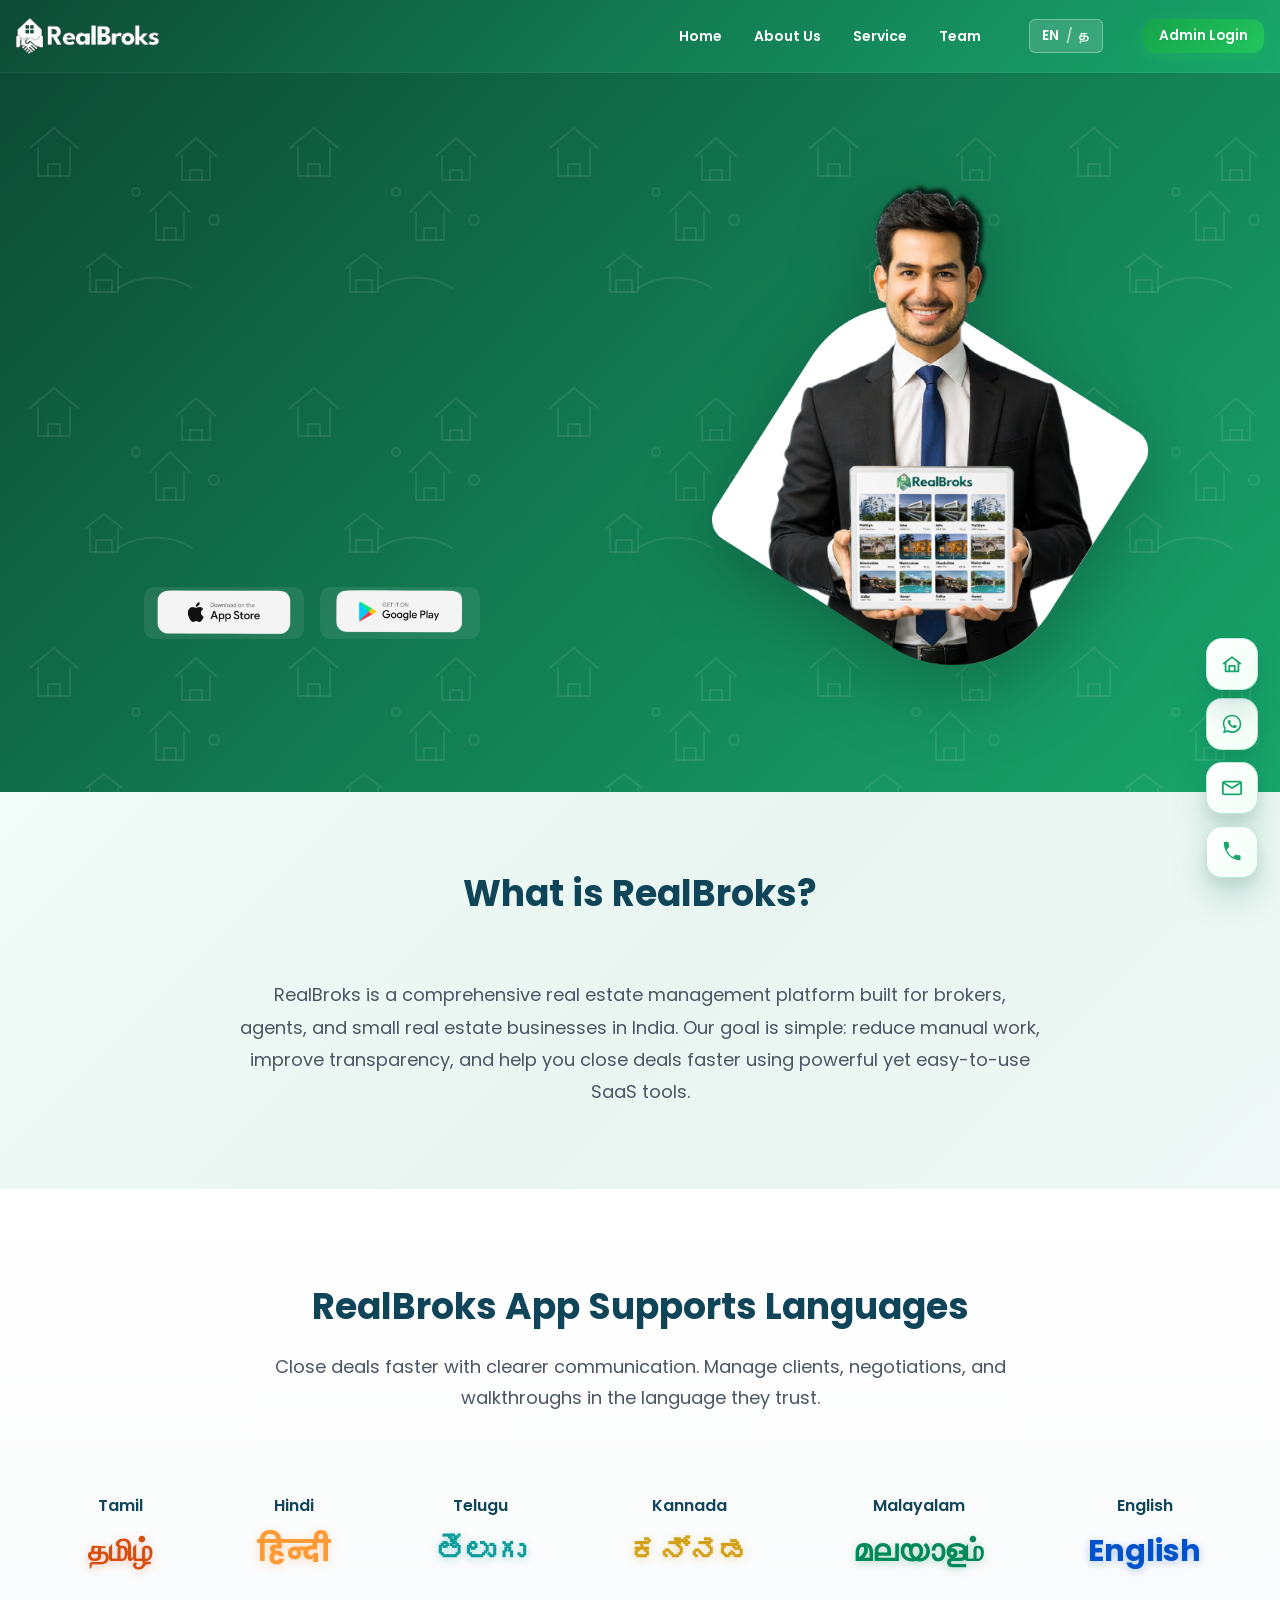
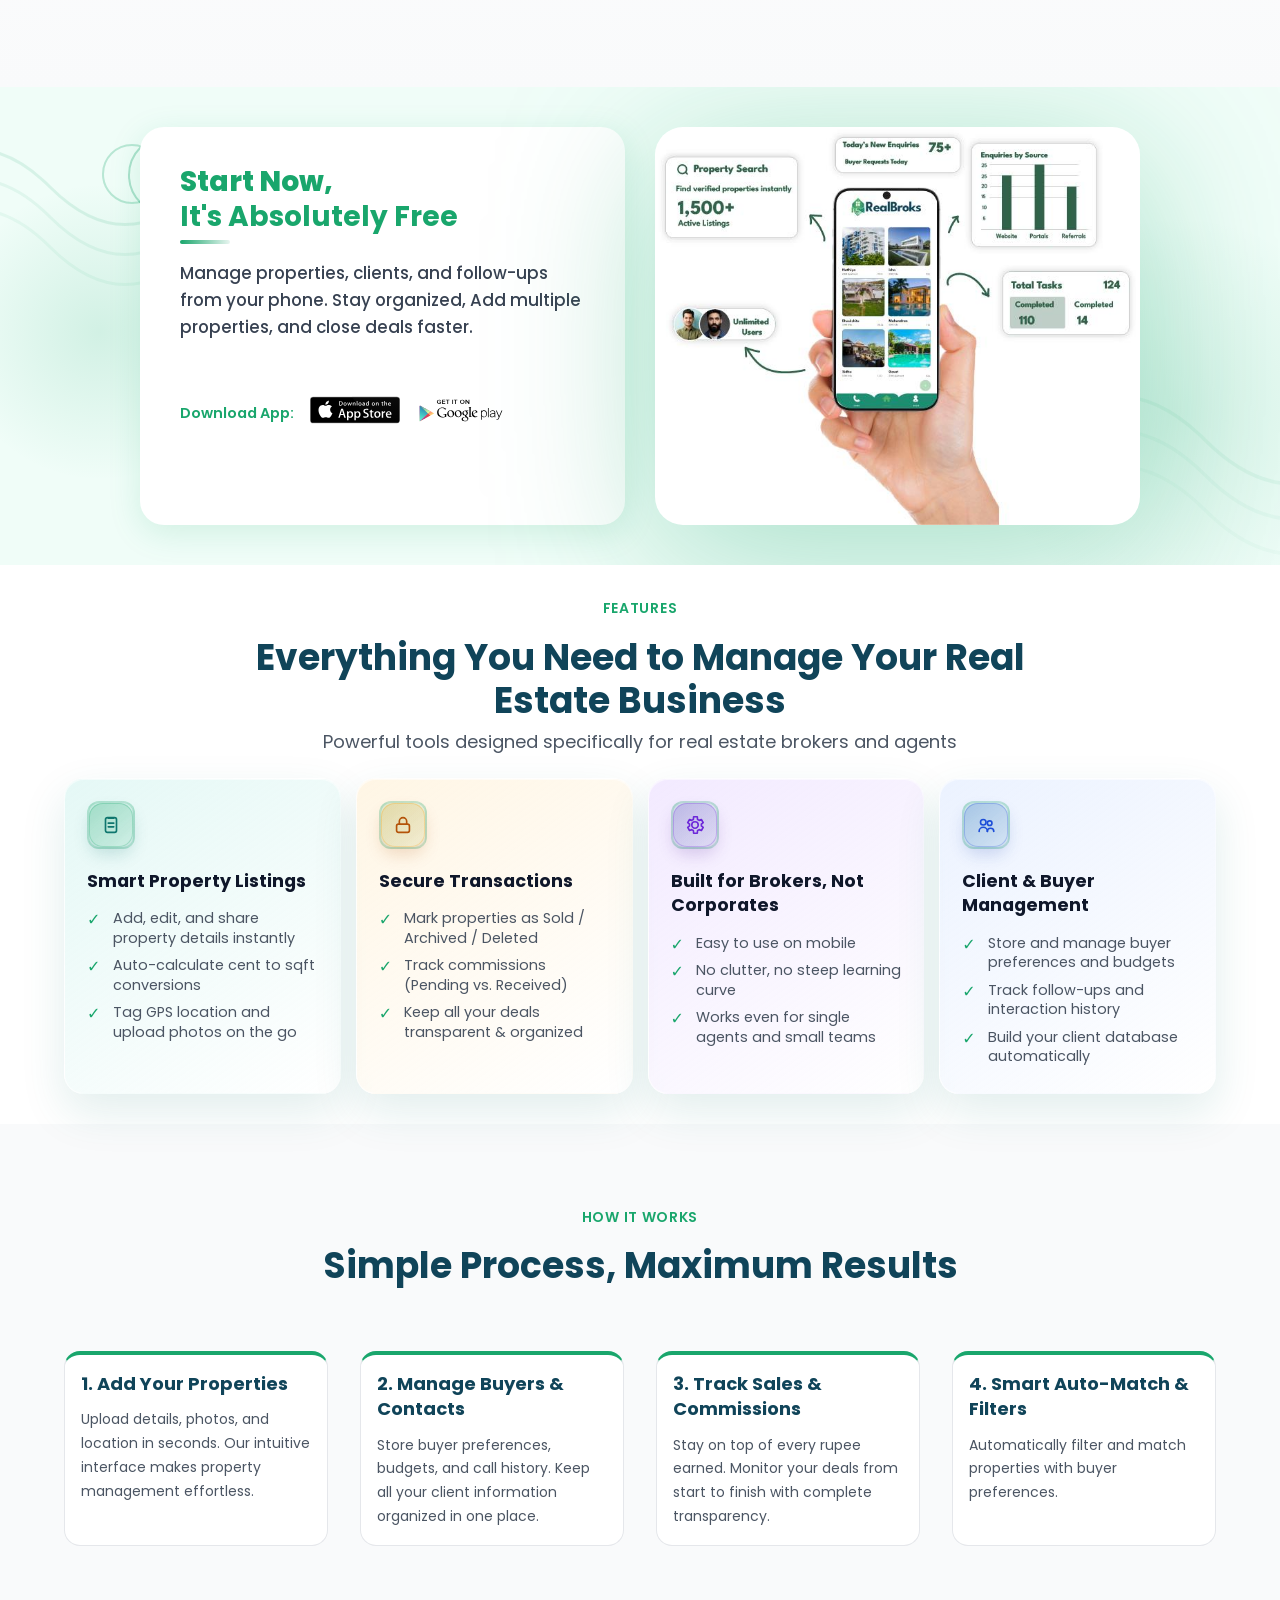
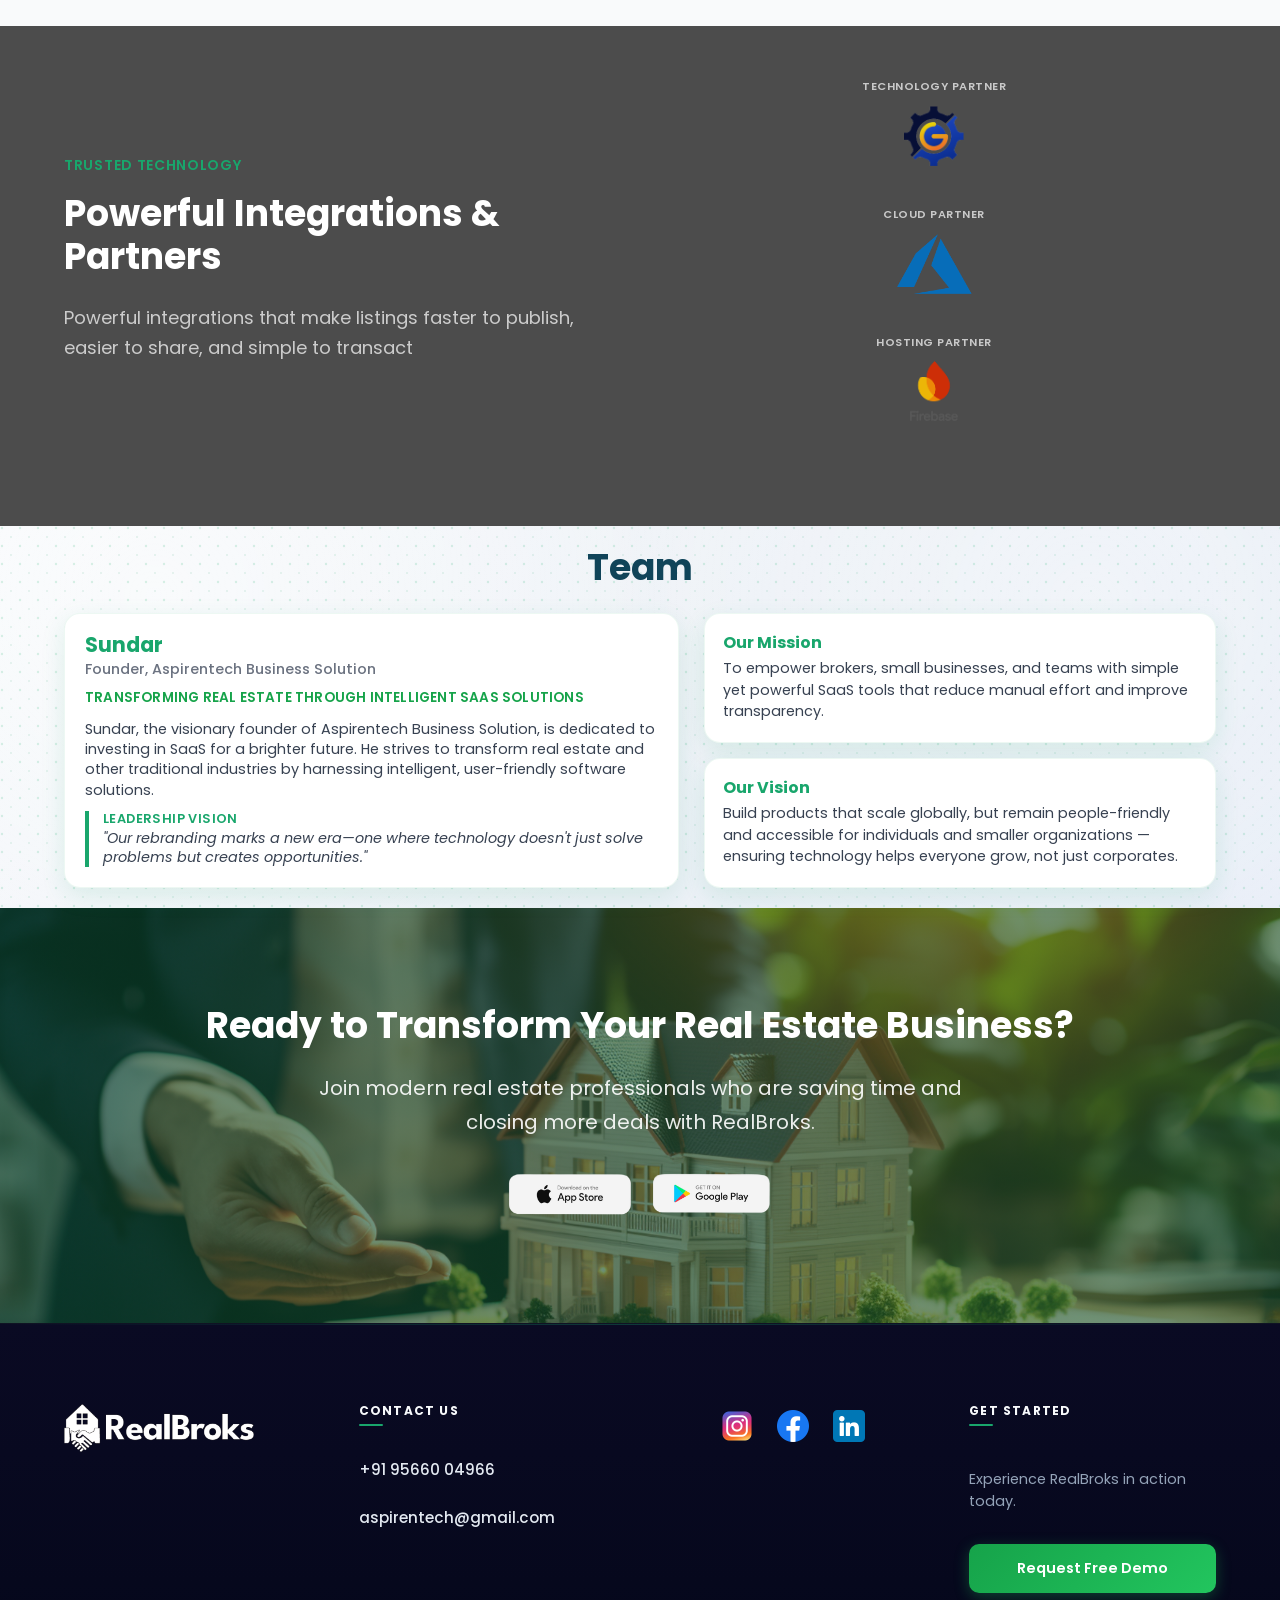
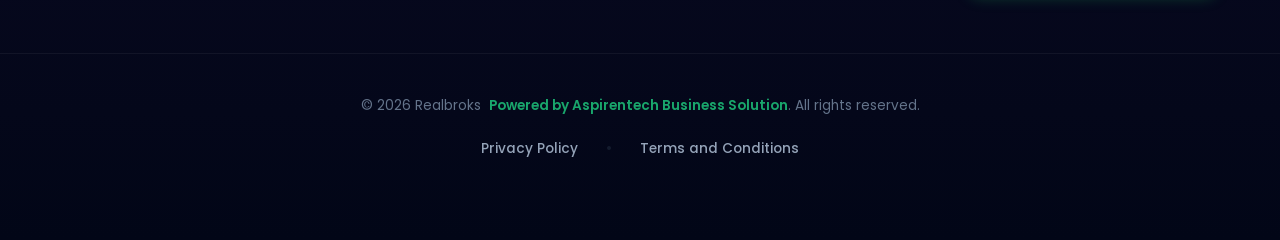
==== index.html @ 08e3a273 "first commit" ====
<!doctype html>

<html lang="en">

<head>
  <meta charset="utf-8">
  <meta name="viewport" content="width=device-width, initial-scale=1">
  <title>RealBroks</title>
  <!-- <link rel="stylesheet" href="/static/css/index.css"> -->
  <link href="https://fonts.googleapis.com/css2?family=Nunito+Sans:wght@600;800&display=swap" rel="stylesheet">
  <!-- Favicon -->
  <link rel="icon" type="image/png" sizes="512x512" href="static/images/favicon_updated.png">
  <link rel="shortcut icon" type="image/png" href="static/images/favicon_updated.png">
  <link rel="apple-touch-icon" sizes="512x512" href="static/images/favicon_updated.png">
  <link href="https://fonts.googleapis.com/css2?family=Poppins:wght@400;500;600;700;800&display=swap" rel="stylesheet">
  <link rel="stylesheet" href="/static/css/styles.css">

  <!-- Google Analytics 4: ID loaded via script to keep it out of page source -->
  <script>
    (function () {
      var u = '/config/ga/';
      fetch(u).then(function (r) { return r.json(); }).then(function (d) {
        if (d.m) {
          window.dataLayer = window.dataLayer || [];
          function gtag() { dataLayer.push(arguments); }
          gtag('js', new Date());
          gtag('config', d.m);
          var s = document.createElement('script');
          s.async = true;
          s.src = 'https://www.googletagmanager.com/gtag/js?id=' + d.m;
          document.head.appendChild(s);
        }
      }).catch(function () { });
    })();
  </script>

</head>

<style>
  /* Language Toggle Button */
  .lang-toggle-btn {
    background: rgba(255, 255, 255, 0.15);
    border: 1px solid rgba(255, 255, 255, 0.3);
    border-radius: 6px;
    color: var(--color-white);
    font-weight: 600;
    font-size: 0.85rem;
    padding: 0.4rem 0.8rem;
    cursor: pointer;
    transition: all 0.3s ease;
    display: flex;
    align-items: center;
    gap: 0.3rem;
    font-family: var(--font-family);
  }

  .lang-toggle-btn:hover {
    background: rgba(255, 255, 255, 0.25);
    border-color: rgba(255, 255, 255, 0.5);
    transform: translateY(-1px);
  }

  .lang-separator {
    opacity: 0.6;
    margin: 0 0.1rem;
  }

  .navbar.scrolled .lang-toggle-btn {
    background: rgba(16, 68, 89, 0.1);
    border-color: rgba(16, 68, 89, 0.2);
    color: var(--text-primary);
  }

  .navbar.scrolled .lang-toggle-btn:hover {
    background: rgba(16, 68, 89, 0.2);
    border-color: rgba(16, 68, 89, 0.3);
  }

  .fade-text {
    transition: opacity 0.4s ease;
  }

  @keyframes slideInRight {
    from {
      opacity: 0;
      transform: translateX(100px);
    }

    to {
      opacity: 1;
      transform: translateX(0);
    }
  }

  .phone-animate {
    animation: slideInRight 0.8s ease-out forwards;
  }

  /* 3D Diamond Card */
  .hero-section-3d {
    perspective: 1200px;
  }

  .hero-card {
    transform-style: preserve-3d;
    transition: transform 0.1s ease-out;
  }

  .hero-brand__content {
    position: relative;
    min-height: 240px;
  }

  .hero-brand__text {
    min-height: 140px;
  }

  .hero-store-placeholders {
    position: absolute;
    left: 0;
    bottom: -70px;
    display: flex;
    gap: 16px;
    align-items: center;
  }

  .store-placeholder {
    width: 160px;
    height: 52px;
    border: none;
    border-radius: 10px;
    display: flex;
    align-items: center;
    justify-content: center;
    color: rgba(255, 255, 255, 0.85);
    font-size: 0.85rem;
    font-weight: 600;
    background: rgba(255, 255, 255, 0.08);
    transition: transform 0.3s ease;
  }

  .store-placeholder:hover {
    transform: translateY(-2px);
  }

  /* Navigation Hover Effects */
  .navbar-nav li a {
    position: relative;
    transition: color 0.3s ease;
  }

  .navbar-nav li a:not(.btn):hover {
    color: #4ade80 !important;
  }

  .navbar-nav li a:not(.btn)::after {
    content: '';
    position: absolute;
    bottom: -5px;
    left: 50%;
    width: 0;
    height: 2px;
    background: linear-gradient(90deg, #4ade80, #22c55e);
    transition: all 0.3s ease;
    transform: translateX(-50%);
  }

  .navbar-nav li a:not(.btn):hover::after {
    width: 80%;
  }

  .btn-primary {
    background: linear-gradient(135deg, #16a34a, #22c55e) !important;
    border: none !important;
    box-shadow: 0 4px 15px rgba(34, 197, 94, 0.3);
    transition: all 0.3s ease !important;
  }

  .btn-primary:hover {
    background: linear-gradient(135deg, #22c55e, #4ade80) !important;
    box-shadow: 0 6px 25px rgba(34, 197, 94, 0.5) !important;
    transform: translateY(-2px) !important;
  }

  .cta-reveal {
    opacity: 0;
    transform: translateY(18px);
    transition: opacity 0.7s ease, transform 0.7s ease;
  }

  .cta-reveal.is-visible {
    opacity: 1;
    transform: translateY(0);
  }

  .cta-item {
    opacity: 0;
    transform: translateY(12px);
    transition: opacity 0.6s ease, transform 0.6s ease;
  }

  .cta-reveal.is-visible .cta-item {
    opacity: 1;
    transform: translateY(0);
  }

  .cta-reveal.is-visible .cta-item:nth-child(1) {
    transition-delay: 0.05s;
  }

  .cta-reveal.is-visible .cta-item:nth-child(2) {
    transition-delay: 0.12s;
  }

  .cta-reveal.is-visible .cta-item:nth-child(3) {
    transition-delay: 0.18s;
  }

  .cta-reveal.is-visible .cta-item:nth-child(4) {
    transition-delay: 0.24s;
  }

  .cta-reveal.is-visible .cta-item:nth-child(5) {
    transition-delay: 0.3s;
  }

  .cta-phone {
    opacity: 0;
    transform: translateX(60px);
    transition: opacity 0.8s ease, transform 0.8s ease;
  }

  .cta-phone.is-visible {
    opacity: 1;
    transform: translateX(0);
  }
</style>

<script>
  document.addEventListener('DOMContentLoaded', function () {
    const card = document.querySelector('.hero-card');
    if (!card) return;

    const heroSection = document.querySelector('.hero-brand');

    heroSection.addEventListener('mousemove', function (e) {
      const rect = card.getBoundingClientRect();
      const cardCenterX = rect.left + rect.width / 2;
      const cardCenterY = rect.top + rect.height / 2;

      const mouseX = e.clientX;
      const mouseY = e.clientY;

      // Calculate tilt based on mouse position (-8 to 8 degrees)
      const tiltX = ((mouseY - cardCenterY) / (rect.height / 2)) * 8;
      const tiltY = ((mouseX - cardCenterX) / (rect.width / 2)) * -8;

      // Apply 3D transform while maintaining -45deg rotation
      card.style.transform = `rotate(-45deg) rotateX(${tiltX}deg) rotateY(${tiltY}deg) scale(1.01)`;
    });

    heroSection.addEventListener('mouseleave', function () {
      // Reset to original diamond position
      card.style.transform = 'rotate(-45deg) rotateX(0deg) rotateY(0deg) scale(1)';
    });
  });
</script>
<script>
  document.addEventListener('DOMContentLoaded', function () {
    const heroSection = document.querySelector('.hero-brand');
    const heroAsset = document.querySelector('.hero-asset-right');
    if (!heroSection || !heroAsset) return;

    let baseX = 0;
    let baseY = 0;
    const baseTransform = heroAsset.style.transform;
    const match = /translate\(\s*(-?\d+\.?\d*)px,\s*(-?\d+\.?\d*)px\s*\)/.exec(baseTransform);
    if (match) {
      baseX = parseFloat(match[1]);
      baseY = parseFloat(match[2]);
    }

    heroSection.addEventListener('mousemove', function (e) {
      const rect = heroSection.getBoundingClientRect();
      const centerX = rect.left + rect.width / 2;
      const centerY = rect.top + rect.height / 2;
      const dx = (e.clientX - centerX) / (rect.width / 2);
      const dy = (e.clientY - centerY) / (rect.height / 2);

      const moveX = Math.max(-1, Math.min(1, dx)) * 10;
      const moveY = Math.max(-1, Math.min(1, dy)) * 10;
      const shadowX = Math.max(-1, Math.min(1, dx)) * -12;
      const shadowY = Math.max(-1, Math.min(1, dy)) * -12;

      heroAsset.style.transform = `translate3d(${baseX + moveX}px, ${baseY + moveY}px, 0)`;
      heroAsset.style.filter = `drop-shadow(${shadowX}px ${shadowY}px 40px rgba(0, 0, 0, 0.28))`;
    });

    heroSection.addEventListener('mouseleave', function () {
      heroAsset.style.transform = `translate3d(${baseX}px, ${baseY}px, 0)`;
      heroAsset.style.filter = 'drop-shadow(0 22px 40px rgba(0, 0, 0, 0.25))';
    });
  });
</script>

<body>
  <!-- Navigation -->
  <nav class="navbar">
    <div class="container">
      <div class="navbar-brand">
        <a href="/">
          <img src="static/images/RB-White-Logo.png" alt="RealBroks">
        </a>
      </div>
      <ul class="navbar-nav">
        <li><a href="#home" data-lang="nav-home">Home</a></li>
        <li><a href="#about" data-lang="nav-about">About Us</a></li>
        <li><a href="#services" data-lang="nav-services">Service</a></li>
        <li><a href="#team" data-lang="nav-team">Team</a></li>
        <li style="margin-left: 1rem;">
          <button id="langToggle" class="lang-toggle-btn" aria-label="Switch Language" title="Switch Language">
            <span id="currentLang">EN</span>
            <span class="lang-separator">/</span>
            <span id="nextLang">த</span>
          </button>
        </li>
        <li style="margin-left: 0.5rem;"><a href="/accounts/login/" class="btn btn-primary"
            style="font-size: 0.85rem; padding: 0.4rem 1rem;" data-lang="admin-login">Admin Login</a></li>
      </ul>
    </div>
  </nav>

  <!-- Hero Section -->
  <section id="home" class="hero hero-brand">
    <div style="position: relative; width: 100%; min-height: 360px; margin-bottom: 2rem;">
      <img src="static/images/Asset%202.png" alt="RealBroks Asset" class="hero-asset-right"
        style=" max-width: 60vw; height: auto; transform: translate(-20px, -28px);">

      <div class="hero-brand__content" style="margin-left: 1.5in;">
        <div class="hero-brand__text">
          <h1 id="heroHeading" class="fade-text" data-lang="hero-heading-1">Built for Brokers</h1>
          <p id="heroDescription" class="fade-text" data-lang="hero-desc-1">All your properties, contacts, and deals in
            one place. Manage your entire real estate business with ease and grow faster.</p>
        </div>

        <div class="hero-store-placeholders" aria-label="App store placeholders">
          <a href="#" onclick="alert('Coming Soon'); return false;" style="text-decoration: none;">
            <img class="store-placeholder" src="static/images/appstore-placeholder.svg" alt="App Store placeholder">
          </a>
          <a href="https://play.google.com/store/apps/details?id=com.tecstellar.RealBroks&pcampaignid=web_share&pli=1"
            target="_blank" style="text-decoration: none;">
            <img class="store-placeholder" src="static/images/playstore-placeholder.svg" alt="Google Play placeholder">
          </a>
        </div>
      </div>
    </div>
  </section>
  <script>
    // Parallax effect removed
  </script>

  <!-- About Section -->
  <section id="about" class="section about-gradient">
    <div class="container">
      <div class="section-header">
        <h2 class="section-title" data-lang="about-title">What is RealBroks?</h2>
      </div>
      <div style="max-width: 800px; margin: 0 auto; text-align: center;">
        <p style="font-size: 1.125rem; line-height: 1.8; color: var(--text-secondary);" data-lang="about-desc">
          RealBroks is a comprehensive real estate management platform built for brokers, agents, and small real estate
          businesses in India. Our goal is simple: reduce manual work, improve transparency, and help you close deals
          faster using powerful yet easy-to-use SaaS tools.
        </p>
      </div>
    </div>
  </section>

  <!-- Languages Section -->
  <section id="languages" class="languages-section">
    <div class="container">
      <div class="section-header">
        <h2 class="section-title" data-lang="lang-title">RealBroks App Supports Languages</h2>
        <p class="section-description" data-lang="lang-desc">Close deals faster with clearer communication. Manage
          clients, negotiations, and walkthroughs in the language they trust.</p>
      </div>
      <div class="languages-grid">
        <div class="language-pill" data-language="Tamil">
          <span class="language-name">Tamil</span>
          <span class="language-label">தமிழ்</span>
        </div>
        <div class="language-pill" data-language="Hindi">
          <span class="language-name">Hindi</span>
          <span class="language-label">हिन्दी</span>
        </div>
        <div class="language-pill" data-language="Telugu">
          <span class="language-name">Telugu</span>
          <span class="language-label">తెలుగు</span>
        </div>
        <div class="language-pill" data-language="Kannada">
          <span class="language-name">Kannada</span>
          <span class="language-label">ಕನ್ನಡ</span>
        </div>
        <div class="language-pill" data-language="Malayalam">
          <span class="language-name">Malayalam</span>
          <span class="language-label">മലയാളம்</span>
        </div>
        <div class="language-pill" data-language="English">
          <span class="language-name">English</span>
          <span class="language-label">English</span>
        </div>
        <!-- Spacer for visual break -->
        <div class="language-spacer"></div>
        <!-- Duplicate for seamless loop -->
        <div class="language-pill" data-language="Tamil">
          <span class="language-name">Tamil</span>
          <span class="language-label">தமிழ்</span>
        </div>
        <div class="language-pill" data-language="Hindi">
          <span class="language-name">Hindi</span>
          <span class="language-label">हिन्दी</span>
        </div>
        <div class="language-pill" data-language="Telugu">
          <span class="language-name">Telugu</span>
          <span class="language-label">తెలుగు</span>
        </div>
        <div class="language-pill" data-language="Kannada">
          <span class="language-name">Kannada</span>
          <span class="language-label">ಕನ್ನಡ</span>
        </div>
        <div class="language-pill" data-language="Malayalam">
          <span class="language-name">Malayalam</span>
          <span class="language-label">മലയാളம்</span>
        </div>
        <div class="language-pill" data-language="English">
          <span class="language-name">English</span>
          <span class="language-label">English</span>
        </div>
      </div>
    </div>
  </section>

  <!-- CTA Section - Start Now Free -->
  <section id="menu" style="background: #f0fdf8; padding: 40px 0; position: relative; overflow: hidden;">
    <div class="cta-corner-actions" aria-label="Support actions">
      <a href="https://wa.me/918870500106" target="_blank" rel="noopener noreferrer" class="cta-action"
        aria-label="Chat on WhatsApp" data-label="WhatsApp">
        <svg viewBox="0 0 24 24" aria-hidden="true">
          <path
            d="M12.04 2C6.5 2 2 6.29 2 11.62c0 1.95.6 3.76 1.64 5.3L2.2 22l5.25-1.37c1.47.8 3.14 1.24 4.59 1.24 5.54 0 10.04-4.29 10.04-9.62C22.08 6.29 17.58 2 12.04 2zm0 17.96c-1.32 0-2.85-.42-4.11-1.21l-.3-.19-3.11.82.83-2.97-.2-.31c-.93-1.35-1.46-2.92-1.46-4.48 0-4.42 3.79-8.02 8.35-8.02 4.6 0 8.35 3.6 8.35 8.02 0 4.42-3.75 8.34-8.35 8.34z" />
          <path
            d="M16.67 13.64c-.24-.11-1.43-.66-1.65-.74-.22-.08-.38-.11-.54.11-.16.22-.62.74-.76.9-.14.16-.28.18-.52.07-.24-.11-1-.36-1.9-1.16-.7-.6-1.17-1.33-1.31-1.56-.14-.22-.02-.34.1-.45.11-.1.24-.26.36-.39.12-.13.16-.22.24-.37.08-.15.04-.28-.02-.39-.06-.11-.54-1.26-.74-1.72-.2-.46-.4-.4-.54-.41h-.47c-.16 0-.42.06-.64.28-.22.22-.84.8-.84 1.94 0 1.13.86 2.23.98 2.39.12.16 1.69 2.57 4.1 3.6.57.24 1.01.38 1.35.49.57.18 1.08.15 1.49.09.45-.06 1.43-.57 1.63-1.12.2-.55.2-1.02.14-1.12-.06-.1-.22-.16-.46-.27z" />
        </svg>
      </a>
      <a href="mailto:Realbroks@tecstellar.com" class="cta-action" aria-label="Email support" data-label="Email">
        <svg viewBox="0 0 24 24" aria-hidden="true">
          <path d="M4 5h16a2 2 0 0 1 2 2v10a2 2 0 0 1-2 2H4a2 2 0 0 1-2-2V7a2 2 0 0 1 2-2zm0 2 8 5 8-5" fill="none"
            stroke="currentColor" stroke-width="2" stroke-linecap="round" stroke-linejoin="round" />
        </svg>
      </a>
      <a href="tel:+918870500106" class="cta-action" aria-label="Call support" data-label="Call">
        <svg viewBox="0 0 24 24" aria-hidden="true">
          <path
            d="M6.6 10.8a15.2 15.2 0 0 0 6.6 6.6l2.2-2.2c.3-.3.7-.4 1.1-.3 1.2.4 2.5.6 3.8.6.6 0 1 .4 1 1V20c0 .6-.4 1-1 1C11.3 21 3 12.7 3 2c0-.6.4-1 1-1h3.4c.6 0 1 .4 1 1 0 1.3.2 2.6.6 3.8.1.4 0 .8-.3 1.1l-2.1 2.1z" />
        </svg>
      </a>
    </div>
    <!-- Wave pattern top left -->
    <svg
      style="position: absolute; left: -100px; top: -50px; width: 300px; height: 300px; opacity: 0.26; pointer-events: none;"
      viewBox="0 0 200 200" xmlns="http://www.w3.org/2000/svg">
      <path d="M0,100 Q50,50 100,100 T200,100" stroke="rgba(25, 166, 108, 0.45)" stroke-width="2" fill="none" />
      <path d="M0,120 Q50,70 100,120 T200,120" stroke="rgba(25, 166, 108, 0.3)" stroke-width="2" fill="none" />
      <path d="M0,140 Q50,90 100,140 T200,140" stroke="rgba(25, 166, 108, 0.25)" stroke-width="2" fill="none" />
    </svg>

    <!-- Circle patterns -->
    <div
      style="position: absolute; left: 10%; top: 10%; width: 80px; height: 80px; border: 2px solid rgba(25, 166, 108, 0.32); border-radius: 50%; pointer-events: none;">
    </div>
    <div
      style="position: absolute; left: 8%; top: 12%; width: 60px; height: 60px; border: 2px solid rgba(25, 166, 108, 0.26); border-radius: 50%; pointer-events: none;">
    </div>

    <!-- Subtle abstract shapes -->
    <div
      style="position: absolute; left: -50px; top: 20%; width: 300px; height: 300px; background: radial-gradient(circle, rgba(25, 166, 108, 0.14) 0%, transparent 70%); border-radius: 50%; pointer-events: none;">
    </div>

    <!-- Wave pattern bottom right -->
    <svg
      style="position: absolute; right: -100px; bottom: -50px; width: 350px; height: 350px; opacity: 0.22; pointer-events: none;"
      viewBox="0 0 200 200" xmlns="http://www.w3.org/2000/svg">
      <path d="M0,100 Q50,50 100,100 T200,100" stroke="rgba(25, 166, 108, 0.3)" stroke-width="2" fill="none" />
      <path d="M0,120 Q50,70 100,120 T200,120" stroke="rgba(25, 166, 108, 0.2)" stroke-width="2" fill="none" />
      <path d="M0,140 Q50,90 100,140 T200,140" stroke="rgba(25, 166, 108, 0.15)" stroke-width="2" fill="none" />
    </svg>

    <!-- Circle patterns right -->
    <div
      style="position: absolute; right: 15%; bottom: 15%; width: 100px; height: 100px; border: 2px solid rgba(25, 166, 108, 0.28); border-radius: 50%; pointer-events: none;">
    </div>
    <div
      style="position: absolute; right: 12%; bottom: 18%; width: 70px; height: 70px; border: 2px solid rgba(25, 166, 108, 0.22); border-radius: 50%; pointer-events: none;">
    </div>

    <div
      style="position: absolute; right: -100px; bottom: -50px; width: 400px; height: 400px; background: radial-gradient(circle, rgba(25, 166, 108, 0.12) 0%, transparent 70%); border-radius: 50%; pointer-events: none;">
    </div>

    <div class="container" style="position: relative; z-index: 1;">
      <div
        style="display: grid; grid-template-columns: 1fr 1fr; gap: 30px; align-items: stretch; margin: 0 auto; max-width: 1000px;">
        <!-- Content Box -->
        <div class="cta-reveal"
          style="background: #ffffff; padding: 40px; border-radius: 24px; box-shadow: 0 8px 32px rgba(25, 166, 108, 0.15); height: 100%;">
          <h2 class="cta-item"
            style="font-size: 1.75rem; color: #19a66c; margin: 0 0 0.15rem 0; font-weight: 800; line-height: 1.1;"
            data-lang="cta-start">Start Now,</h2>
          <h2 class="cta-item" style="font-size: 1.75rem; color: #19a66c; margin: 0 0 0.4rem 0; font-weight: 700;"
            data-lang="cta-free">It's Absolutely Free</h2>
          <div class="cta-item"
            style="width: 50px; height: 4px; background: linear-gradient(90deg, #19a66c 0%, #e8f5f0 100%); margin-bottom: 1rem; border-radius: 2px;">
          </div>
          <p class="cta-item"
            style="color: #374151; font-size: 1.05rem; line-height: 1.6; margin-bottom: 1.5rem; font-weight: 500;"
            data-lang="cta-desc">
            Manage properties, clients, and follow-ups from your phone. Stay organized, Add multiple properties, and
            close deals faster.
          </p>
          <div class="cta-item" style="display: flex; gap: 1rem; flex-wrap: wrap; align-items: center;">
            <span style="color: #19a66c; font-size: 0.9rem; font-weight: 600;" data-lang="download-app">Download
              App:</span>
            <a href="#" onclick="alert('Coming Soon'); return false;"
              style="text-decoration: none; display: inline-block; cursor: pointer; transition: transform 0.2s;">
              <img src="static/images/appstore.svg" alt="App Store" style="height: 90px; width: auto;">
            </a>
            <a href="https://play.google.com/store/apps/details?id=com.tecstellar.RealBroks&pcampaignid=web_share"
              target="_blank"
              style="text-decoration: none; display: inline-block; cursor: pointer; transition: transform 0.2s;">
              <img src="static/images/playstore.svg" alt="Play Store" style="height: 90px; width: auto;">
            </a>
          </div>
        </div>

        <!-- Phone Image -->
        <div class="cta-reveal"
          style="text-align: center; position: relative; perspective: 1000px; height: 100%; display: flex; align-items: center; justify-content: center;">
          <div
            style="position: absolute; inset: -20px; background: radial-gradient(circle at 30% 30%, rgba(255, 255, 255, 0.1) 0%, transparent 60%); border-radius: 50%; pointer-events: none;">
          </div>
          <img id="phoneImage" class="cta-phone" src="static/images/phone%20mock%203.png" alt="RealBroks App"
            style="max-width: 100%; height: auto; border-radius: 28px; filter: drop-shadow(0 30px 80px rgba(25, 166, 108, 0.35)); position: relative; z-index: 2; transform: perspective(1200px) rotateY(-15deg) rotateX(5deg); transform-style: preserve-3d;">
        </div>
      </div>
    </div>
  </section>

  <!-- Features Section -->
  <section id="services" class="section" style="padding: 30px 0;">
    <style>
      #services .card {
        padding: 22px !important;
        border-radius: 20px !important;
        border: 1px solid rgba(255, 255, 255, 0.6) !important;
        background: linear-gradient(145deg, rgba(255, 255, 255, 0.78), rgba(255, 255, 255, 0.58)) !important;
        box-shadow: 0 18px 45px rgba(15, 118, 110, 0.12), inset 0 1px 0 rgba(255, 255, 255, 0.55) !important;
        backdrop-filter: blur(14px);
        -webkit-backdrop-filter: blur(14px);
        position: relative;
        overflow: hidden;
      }

      #services .card::before {
        content: "";
        position: absolute;
        inset: 0;
        background: radial-gradient(circle at top left, rgba(255, 255, 255, 0.7), transparent 55%);
        opacity: 0.7;
        pointer-events: none;
      }

      #services .card h3 {
        margin: 10px 0 12px 0 !important;
        font-size: 1.1rem !important;
        color: #0f172a;
      }

      #services .card-icon {
        margin-bottom: 10px !important;
        display: flex;
        align-items: center;
      }

      #services .card-icon__badge {
        width: 44px;
        height: 44px;
        border-radius: 14px;
        display: inline-flex;
        align-items: center;
        justify-content: center;
        background: linear-gradient(145deg, rgba(25, 166, 108, 0.22), rgba(25, 166, 108, 0.08));
        box-shadow: inset 0 0 0 1px rgba(25, 166, 108, 0.25), 0 8px 16px rgba(15, 118, 110, 0.18);
        color: #0f766e;
      }

      #services .card-icon__badge svg {
        width: 22px;
        height: 22px;
        stroke: currentColor;
        stroke-width: 1.8;
        fill: none;
        stroke-linecap: round;
        stroke-linejoin: round;
      }

      #services .feature-list {
        margin: 0 !important;
        color: #334155;
      }

      #services .feature-list li {
        padding: 4px 0 4px 1.6rem !important;
        font-size: 0.9rem !important;
        line-height: 1.35 !important;
      }

      #services .card:nth-child(1) {
        background: linear-gradient(145deg, rgba(224, 247, 244, 0.85), rgba(255, 255, 255, 0.55)) !important;
      }

      #services .card:nth-child(2) {
        background: linear-gradient(145deg, rgba(255, 244, 224, 0.85), rgba(255, 255, 255, 0.55)) !important;
      }

      #services .card:nth-child(3) {
        background: linear-gradient(145deg, rgba(240, 230, 255, 0.85), rgba(255, 255, 255, 0.55)) !important;
      }

      #services .card:nth-child(4) {
        background: linear-gradient(145deg, rgba(232, 240, 255, 0.85), rgba(255, 255, 255, 0.55)) !important;
      }

      #services .card:nth-child(2) .card-icon__badge {
        color: #b45309;
        background: linear-gradient(145deg, rgba(245, 158, 11, 0.22), rgba(245, 158, 11, 0.08));
        box-shadow: inset 0 0 0 1px rgba(245, 158, 11, 0.25), 0 8px 16px rgba(180, 83, 9, 0.18);
      }

      #services .card:nth-child(3) .card-icon__badge {
        color: #6d28d9;
        background: linear-gradient(145deg, rgba(109, 40, 217, 0.22), rgba(109, 40, 217, 0.08));
        box-shadow: inset 0 0 0 1px rgba(109, 40, 217, 0.25), 0 8px 16px rgba(76, 29, 149, 0.18);
      }

      #services .card:nth-child(4) .card-icon__badge {
        color: #1d4ed8;
        background: linear-gradient(145deg, rgba(29, 78, 216, 0.22), rgba(29, 78, 216, 0.08));
        box-shadow: inset 0 0 0 1px rgba(29, 78, 216, 0.25), 0 8px 16px rgba(30, 64, 175, 0.18);
      }
    </style>
    <div class="container">
      <div class="section-header" style="margin-bottom: 20px;">
        <span class="section-label" data-lang="features-label">Features</span>
        <h2 class="section-title" style="margin-bottom: 5px;" data-lang="features-title">Everything You Need to Manage
          Your Real Estate Business</h2>
        <p class="section-description" style="margin-bottom: 0;" data-lang="features-desc">Powerful tools designed
          specifically for real estate brokers and agents</p>
      </div>
      <div class="card-grid" style="gap: 15px;">
        <div class="card">
          <div class="card-icon">
            <span class="card-icon__badge" aria-hidden="true">
              <svg viewBox="0 0 24 24">
                <rect x="6" y="4" width="12" height="16" rx="2" />
                <path d="M9 4.5h6" />
                <path d="M9 10h6" />
                <path d="M9 14h6" />
              </svg>
            </span>
          </div>
          <h3 data-lang="feature1-title">Smart Property Listings</h3>
          <ul class="feature-list">
            <li data-lang="feature1-point1">Add, edit, and share property details instantly</li>
            <li data-lang="feature1-point2">Auto-calculate cent to sqft conversions</li>
            <li data-lang="feature1-point3">Tag GPS location and upload photos on the go</li>
          </ul>
        </div>
        <div class="card">
          <div class="card-icon">
            <span class="card-icon__badge" aria-hidden="true">
              <svg viewBox="0 0 24 24">
                <rect x="5" y="11" width="14" height="9" rx="2" />
                <path d="M8 11V8a4 4 0 0 1 8 0v3" />
              </svg>
            </span>
          </div>
          <h3 data-lang="feature2-title">Secure Transactions</h3>
          <ul class="feature-list">
            <li data-lang="feature2-point1">Mark properties as Sold / Archived / Deleted</li>
            <li data-lang="feature2-point2">Track commissions (Pending vs. Received)</li>
            <li data-lang="feature2-point3">Keep all your deals transparent & organized</li>
          </ul>
        </div>
        <div class="card">
          <div class="card-icon">
            <span class="card-icon__badge" aria-hidden="true">
              <svg viewBox="0 0 24 24">
                <path d="M12 8.5a3.5 3.5 0 1 0 0 7a3.5 3.5 0 0 0 0-7Z" />
                <path
                  d="M19 12a7.2 7.2 0 0 0-.07-1l2.02-1.56-2-3.46-2.42.98a7.3 7.3 0 0 0-1.73-1L14.5 3h-4l-.3 2.96a7.3 7.3 0 0 0-1.73 1l-2.42-.98-2 3.46L6.07 11a7.2 7.2 0 0 0 0 2l-2.02 1.56 2 3.46 2.42-.98a7.3 7.3 0 0 0 1.73 1L10.5 21h4l.3-2.96a7.3 7.3 0 0 0 1.73-1l2.42.98 2-3.46L18.93 13c.05-.33.07-.66.07-1Z" />
              </svg>
            </span>
          </div>
          <h3 data-lang="feature3-title">Built for Brokers, Not Corporates</h3>
          <ul class="feature-list">
            <li data-lang="feature3-point1">Easy to use on mobile</li>
            <li data-lang="feature3-point2">No clutter, no steep learning curve</li>
            <li data-lang="feature3-point3">Works even for single agents and small teams</li>
          </ul>
        </div>
        <div class="card">
          <div class="card-icon">
            <span class="card-icon__badge" aria-hidden="true">
              <svg viewBox="0 0 24 24">
                <circle cx="9" cy="9" r="3" />
                <circle cx="16" cy="10" r="2.5" />
                <path d="M4.5 19a4.5 4.5 0 0 1 9 0" />
                <path d="M13.5 19a3.5 3.5 0 0 1 7 0" />
              </svg>
            </span>
          </div>
          <h3 data-lang="feature4-title">Client & Buyer Management</h3>
          <ul class="feature-list">
            <li data-lang="feature4-point1">Store and manage buyer preferences and budgets</li>
            <li data-lang="feature4-point2">Track follow-ups and interaction history</li>
            <li data-lang="feature4-point3">Build your client database automatically</li>
          </ul>
        </div>
      </div>
    </div>
  </section>

  <!-- How It Works Section -->
  <section class="feature-section">
    <div class="container">
      <div class="section-header">
        <span class="section-label" data-lang="how-label">How It Works</span>
        <h2 class="section-title" data-lang="how-title">Simple Process, Maximum Results</h2>
      </div>
      <div class="card-grid">
        <div class="card">
          <h3 data-lang="how-step1-title">1. Add Your Properties</h3>
          <p data-lang="how-step1-desc">Upload details, photos, and location in seconds. Our intuitive interface makes
            property management effortless.</p>
        </div>
        <div class="card">
          <h3 data-lang="how-step2-title">2. Manage Buyers & Contacts</h3>
          <p data-lang="how-step2-desc">Store buyer preferences, budgets, and call history. Keep all your client
            information organized in one place.</p>
        </div>
        <div class="card">
          <h3 data-lang="how-step3-title">3. Track Sales & Commissions</h3>
          <p data-lang="how-step3-desc">Stay on top of every rupee earned. Monitor your deals from start to finish with
            complete transparency.</p>
        </div>
        <div class="card">
          <h3 data-lang="how-step4-title">4. Smart Auto-Match & Filters</h3>
          <p data-lang="how-step4-desc">Automatically filter and match properties with buyer preferences.</p>
        </div>
      </div>
    </div>
  </section>

  <!-- Our Partners Section -->
  <section class="partners-section">
    <div class="container">
      <!-- Premium Header -->
      <div class="partners-content-wrapper">
        <!-- Left: Content Section -->
        <div class="partners-content">
          <div class="section-header">
            <span class="section-label" data-lang="partners-label">TRUSTED TECHNOLOGY</span>
            <h2 class="section-title" data-lang="partners-title">Powerful Integrations & Partners</h2>
            <p class="section-description" data-lang="partners-desc">Powerful integrations that make listings faster to
              publish, easier to share, and simple to transact</p>
          </div>
        </div>

        <!-- Right: Animation Section -->
        <div class="partners-animation">
          <!-- Vertical Scrolling Logos -->
          <div class="vertical-scroll-container">
            <div class="scroll-track">
              <div class="partner-item">
                <div class="partner-content">
                  <span class="partner-category">TECHNOLOGY PARTNER</span>
                  <img src="static/images/logo-goinauto.png" alt="GoInAuto" class="partner-logo">
                </div>
              </div>
              <div class="partner-item">
                <div class="partner-content">
                  <span class="partner-category">CLOUD PARTNER</span>
                  <img src="static/images/logo-azure.png" alt="Azure" class="partner-logo">
                </div>
              </div>
              <div class="partner-item">
                <div class="partner-content">
                  <span class="partner-category">HOSTING PARTNER</span>
                  <img src="static/images/logo-firebase.png" alt="Firebase" class="partner-logo">
                </div>
              </div>
              <div class="partner-item">
                <div class="partner-content">
                  <span class="partner-category">PAYMENT PARTNER</span>
                  <img src="static/images/logo-phonepe.png" alt="PhonePe" class="partner-logo">
                </div>
              </div>
              <!-- Duplicate for seamless loop -->
              <div class="partner-item">
                <div class="partner-content">
                  <span class="partner-category">TECHNOLOGY PARTNER</span>
                  <img src="static/images/logo-goinauto.png" alt="GoInAuto" class="partner-logo">
                </div>
              </div>
              <div class="partner-item">
                <div class="partner-content">
                  <span class="partner-category">CLOUD PARTNER</span>
                  <img src="static/images/logo-azure.png" alt="Azure" class="partner-logo">
                </div>
              </div>
              <div class="partner-item">
                <div class="partner-content">
                  <span class="partner-category">HOSTING PARTNER</span>
                  <img src="static/images/logo-firebase.png" alt="Firebase" class="partner-logo">
                </div>
              </div>
              <div class="partner-item">
                <div class="partner-content">
                  <span class="partner-category">PAYMENT PARTNER</span>
                  <img src="static/images/logo-phonepe.png" alt="PhonePe" class="partner-logo">
                </div>
              </div>
            </div>
          </div>
          <style>
            .vertical-scroll-container {
              width: 200px;
              height: 400px;
              overflow: hidden;
              position: relative;
              margin: 0 auto;
            }

            .scroll-track {
              display: flex;
              flex-direction: column;
              animation: scrollVertical 15s linear infinite;
            }

            .partner-item {
              padding: 20px;
              display: flex;
              align-items: center;
              justify-content: center;
              min-height: 120px;
            }

            .partner-content {
              display: flex;
              flex-direction: column;
              align-items: center;
              gap: 10px;
            }

            .partner-category {
              font-size: 0.7rem;
              font-weight: 600;
              letter-spacing: 0.5px;
              color: rgba(255, 255, 255, 0.7);
              text-align: center;
            }

            .partner-logo {
              max-width: 120px;
              max-height: 60px;
              object-fit: contain;
              opacity: 0.9;
              transition: all 0.3s ease;
            }

            .partner-logo:hover {
              opacity: 1;
              transform: scale(1.1);
            }

            @keyframes scrollVertical {
              0% {
                transform: translateY(0);
              }

              100% {
                transform: translateY(-50%);
              }
            }

            .vertical-scroll-container:hover .scroll-track {
              animation-play-state: paused;
            }
          </style>
        </div>
      </div>
    </div>
    </div>
  </section>

  <!-- Team Section -->
  <section id="team" class="section"
    style="background: linear-gradient(135deg, #eef2ff 0%, #ecfeff 100%); padding: 20px 20px; min-height: auto;">
    <div class="container">
      <div class="section-header">
        <h2 class="section-title" data-lang="team-title">Team</h2>
      </div>

      <!-- Two Column Layout: Leadership (Left), Mission & Vision (Right) -->
      <div
        style="display: grid; grid-template-columns: 1.2fr 1fr; gap: 25px; align-items: stretch; max-width: 1200px; margin: 0 auto; width: 100%;">

        <!-- Left Column: Leadership Card -->
        <div class="team-card"
          style="background: #ffffff; padding: 20px 20px; border-radius: 16px; border: 1px solid rgba(25, 166, 108, 0.08); box-shadow: 0 8px 24px rgba(25, 166, 108, 0.12);">

          <!-- Name -->
          <h3 style="font-size: 1.3rem; color: #19a66c; margin: 0 0 0.02rem 0; font-weight: 700; line-height: 1.1;"
            data-lang="team-name">Sundar</h3>

          <!-- Title -->
          <p style="font-size: 0.9rem; color: #6b7280; margin: 0 0 0.3rem 0; font-weight: 500;"
            data-lang="team-title-text">Founder, Aspirentech Business Solution</p>

          <!-- Value Statement -->
          <p style="font-size: 0.85rem; color: #16a34a; margin: 0 0 0.6rem 0; font-weight: 600; letter-spacing: 0.2px; text-transform: uppercase;"
            data-lang="team-value">Transforming Real Estate Through Intelligent SaaS Solutions</p>

          <!-- Bio -->
          <p style="font-size: 0.9rem; line-height: 1.4; color: #374151; margin: 0 0 0.7rem 0;" data-lang="team-bio">
            Sundar, the visionary founder of Aspirentech Business Solution, is dedicated to investing in SaaS for a
            brighter
            future. He strives to transform real estate and other traditional industries by harnessing intelligent,
            user-friendly software solutions.
          </p>

          <!-- Leadership Vision -->
          <div style="border-left: 4px solid #19a66c; padding-left: 14px; margin-bottom: 0; text-align: left;">
            <h4
              style="color: #19a66c; font-size: 0.8rem; font-weight: 600; margin: 0 0 0.2rem 0; text-transform: uppercase; letter-spacing: 0.4px;"
              data-lang="team-vision-label">Leadership Vision</h4>
            <p style="font-size: 0.9rem; line-height: 1.3; color: #374151; margin: 0; font-style: italic;">
              "Our rebranding marks a new era—one where technology doesn't just solve problems but creates
              opportunities."
            </p>
          </div>
        </div>

        <!-- Right Column: Mission & Vision (Stacked) -->
        <div style="display: grid; grid-template-columns: 1fr; gap: 15px;">

          <!-- Our Mission -->
          <div class="team-card"
            style="background: #ffffff; padding: 18px 18px; border-radius: 16px; border: 1px solid rgba(25, 166, 108, 0.08); box-shadow: 0 8px 24px rgba(25, 166, 108, 0.12); display: flex; flex-direction: column; justify-content: center;">
            <h3 style="font-size: 1rem; color: #19a66c; margin: 0 0 0.4rem 0; font-weight: 700; line-height: 1.2;"
              data-lang="mission-title">Our Mission</h3>
            <p style="font-size: 0.9rem; line-height: 1.5; color: #374151; margin: 0;" data-lang="mission-text">To
              empower brokers, small businesses, and teams with simple yet powerful SaaS tools that reduce manual effort
              and improve transparency.</p>
          </div>

          <!-- Our Vision -->
          <div class="team-card"
            style="background: #ffffff; padding: 18px 18px; border-radius: 16px; border: 1px solid rgba(25, 166, 108, 0.08); box-shadow: 0 8px 24px rgba(25, 166, 108, 0.12); display: flex; flex-direction: column; justify-content: center;">
            <h3 style="font-size: 1rem; color: #19a66c; margin: 0 0 0.4rem 0; font-weight: 700; line-height: 1.2;"
              data-lang="vision-title">Our Vision</h3>
            <p style="font-size: 0.9rem; line-height: 1.5; color: #374151; margin: 0;">Build products that scale
              globally, but remain people-friendly and accessible for individuals and smaller organizations — ensuring
              technology helps everyone grow, not just corporates.</p>
          </div>
        </div>
      </div>
    </div>

    <!-- Responsive Styles -->
    <style>
      #team .section-header {
        margin-bottom: 18px;
      }

      #team .team-card {
        transition: transform 0.2s ease, box-shadow 0.2s ease;
        background: linear-gradient(180deg, #ffffff 0%, #f8fbff 100%);
      }

      #team .team-card:hover {
        transform: translateY(-3px);
        box-shadow: 0 14px 30px rgba(25, 166, 108, 0.18);
      }

      @media (max-width: 1024px) {
        #team>div>div:last-child {
          grid-template-columns: 1fr;
          gap: 20px;
        }
      }

      @media (max-width: 768px) {
        #team .container {
          padding: 0 15px;
        }

        #team .section-header {
          margin-bottom: 30px;
        }

        #team .section-header h2 {
          font-size: 1.75rem;
        }

        #team .section-header .section-label {
          font-size: 0.75rem;
        }

        #team>div>div:last-child {
          grid-template-columns: 1fr;
          gap: 20px;
        }

        #team>div>div>div {
          padding: 25px 20px !important;
          border-radius: 14px;
        }

        #team h3 {
          font-size: 1.25rem;
        }

        #team img {
          width: 120px !important;
          height: 120px !important;
        }

        #team>div>div>div>div:last-child {
          flex-direction: column;
        }

        #team>div>div>div>div:last-child>a {
          width: 100%;
        }
      }

      @media (max-width: 480px) {
        #team .container {
          padding: 0 12px;
        }

        #team .section-header h2 {
          font-size: 1.5rem;
        }

        #team>div>div:last-child {
          grid-template-columns: 1fr;
          gap: 16px;
        }

        #team>div>div>div {
          padding: 20px 16px !important;
          border-radius: 12px;
        }

        #team h3 {
          font-size: 1.1rem;
        }

        #team h4 {
          font-size: 0.8rem;
        }

        #team img {
          width: 110px !important;
          height: 110px !important;
          border-width: 3px !important;
        }

        #team p {
          font-size: 0.95rem;
        }
      }

      /* Keyboard Navigation Support */
      #team a[role="button"]:focus {
        outline: 3px solid #19a66c;
        outline-offset: 2px;
      }

      /* Reduce Motion Support */
      @media (prefers-reduced-motion: reduce) {
        #team a[role="button"] {
          transition: none;
        }

        #team .section-header {
          animation: none;
        }
      }

      /* Dark Mode Support */
      @media (prefers-color-scheme: dark) {
        #team {
          background: linear-gradient(135deg, #1a2e1e 0%, #1e1a2e 100%);
        }

        #team>div>div>div {

          color: #e5e5e5;
        }

        #team h3,
        #team h4 {
          color: #4ade80;
        }

        #team p {
          color: #d1d5db;
        }

        #team img {
          border-color: #1a3a1a;
        }
      }
    </style>
  </section>

  <!-- CTA Section -->
  <section class="cta-section">
    <div class="container">
      <h2 data-lang="final-cta-title">Ready to Transform Your Real Estate Business?</h2>
      <p data-lang="final-cta-desc">Join modern real estate professionals who are saving time and closing more deals
        with RealBroks.</p>
      <div style="display: flex; gap: 1rem; justify-content: center; flex-wrap: wrap; margin-top: 2rem;">
        <a href="#" onclick="alert('Coming Soon'); return false;" style="display: inline-block; text-decoration: none;">
          <img src="static/images/appstore-placeholder.svg" alt="Download on App Store"
            style="height: 48px; cursor: pointer;">
        </a>
        <a href="https://play.google.com/store/apps/details?id=com.tecstellar.RealBroks&pcampaignid=web_share"
          target="_blank" rel="noopener noreferrer" style="display: inline-block; text-decoration: none;">
          <img src="static/images/playstore-placeholder.svg" alt="Get it on Google Play"
            style="height: 48px; cursor: pointer;">
        </a>
      </div>
    </div>
  </section>

  <!-- AI Assistant Chat Widget -->
  <div class="rb-chat" aria-live="polite">
    <button class="rb-chat__toggle" type="button" aria-expanded="false" aria-controls="rb-chat-panel">
      <span class="rb-chat__icon" aria-hidden="true">
        <svg viewBox="0 0 24 24" aria-hidden="true">
          <path d="M3 11.5l9-7 9 7" fill="none" stroke="currentColor" stroke-width="2" stroke-linecap="round"
            stroke-linejoin="round" />
          <path d="M5 10.5V20h14v-9.5" fill="none" stroke="currentColor" stroke-width="2" stroke-linecap="round"
            stroke-linejoin="round" />
          <path d="M9 20v-6h6v6" fill="none" stroke="currentColor" stroke-width="2" stroke-linecap="round"
            stroke-linejoin="round" />
        </svg>
      </span>
      <span class="rb-chat__text">Assistant</span>
      <span class="rb-chat__status" aria-label="Online"></span>
    </button>
    <div id="rb-chat-panel" class="rb-chat__panel" role="dialog" aria-label="Assistant chat" aria-hidden="true">
      <div class="rb-chat__header">
        <div>
          <strong>Realbrok Assistant</strong>
          <span>Typically replies instantly</span>
        </div>
        <button class="rb-chat__close" type="button" aria-label="Close chat">✕</button>
      </div>
      <div class="rb-chat__body">
        <div class="rb-chat__bubble">Hi 👋 How may I help you?</div>
      </div>
      <div class="rb-chat__footer">
        <input type="text" placeholder="Type your message..." aria-label="Type your message">
        <button type="button">Send</button>
      </div>
    </div>
  </div>

  <!-- Footer -->

  <script>
    // Hero text rotator
    const heroHeading = document.getElementById('heroHeading');
    const heroDescription = document.getElementById('heroDescription');

    // Initialize with English (will be updated by language system)
    window.heroHeadings = [
      'Manage All Your Real Estate Properties in One Place',
      'Built for Brokers'
    ];
    window.heroDescriptions = [
      'Manage listings, buyers, and commissions in one simple app. Save time, close faster, and grow your real estate business.',
      'All your properties, contacts, and deals in one place. Manage your entire real estate business with ease and grow faster.'
    ];

    if (heroHeading && heroDescription) {
      let heroIndex = 0;
      const swapHeroText = () => {
        heroHeading.style.opacity = 0;
        heroDescription.style.opacity = 0;
        setTimeout(() => {
          heroIndex = (heroIndex + 1) % window.heroHeadings.length;
          heroHeading.textContent = window.heroHeadings[heroIndex];
          heroDescription.textContent = window.heroDescriptions[heroIndex];
          // Update data-lang attribute for proper language detection
          heroHeading.setAttribute('data-lang', heroIndex === 0 ? 'hero-heading-1' : 'hero-heading-2');
          heroDescription.setAttribute('data-lang', heroIndex === 0 ? 'hero-desc-1' : 'hero-desc-2');
          heroHeading.style.opacity = 1;
          heroDescription.style.opacity = 1;
        }, 400);
      };
      setInterval(swapHeroText, 4000);
    }

    const phoneImage = document.getElementById('phoneImage');
    const navbar = document.querySelector('.navbar');
    const navbarLogo = navbar ? navbar.querySelector('img') : null;
    const logoWhite = 'static/images/RB-White-Logo.png';
    const logoColor = 'static/images/logo.png';

    const updateNavbarState = () => {
      if (!navbar || !navbarLogo) return;
      const scrolled = window.scrollY > 10;
      navbar.classList.toggle('scrolled', scrolled);
      const nextLogo = scrolled ? logoColor : logoWhite;
      if (navbarLogo.getAttribute('src') !== nextLogo) {
        navbarLogo.setAttribute('src', nextLogo);
      }
    };

    function handleScroll() {
      const ctaSection = document.getElementById('menu');
      if (ctaSection) {
        const ctaRect = ctaSection.getBoundingClientRect();
        const ctaVisible = ctaRect.top < window.innerHeight * 0.85 && ctaRect.bottom > 0;
        if (ctaVisible) {
          ctaSection.querySelectorAll('.cta-reveal').forEach((el) => {
            el.classList.add('is-visible');
          });
          const ctaPhone = ctaSection.querySelector('.cta-phone');
          if (ctaPhone) {
            ctaPhone.classList.add('is-visible');
          }
        }
      }

      if (phoneImage) {
        const rect = phoneImage.getBoundingClientRect();
        const isInView = rect.top < window.innerHeight && rect.bottom > 0;

        if (isInView && !phoneImage.classList.contains('phone-animate')) {
          phoneImage.classList.add('phone-animate');
        }
      }

      updateNavbarState();
    }

    window.addEventListener('scroll', handleScroll);
    updateNavbarState();
  </script>

  <script>
    const chatToggle = document.querySelector('.rb-chat__toggle');
    const chatPanel = document.getElementById('rb-chat-panel');
    const chatClose = document.querySelector('.rb-chat__close');
    const chatInput = document.querySelector('.rb-chat__footer input');
    const chatSend = document.querySelector('.rb-chat__footer button');
    const chatBody = document.querySelector('.rb-chat__body');

    const CHAT_DISMISSED_KEY = 'rb-chat-dismissed';

    if (chatToggle && chatPanel) {
      const toggleChat = (open) => {
        const isOpen = open ?? chatPanel.classList.contains('is-open');
        chatPanel.classList.toggle('is-open', !isOpen);
        chatPanel.setAttribute('aria-hidden', isOpen ? 'true' : 'false');
        chatToggle.setAttribute('aria-expanded', isOpen ? 'false' : 'true');
      };

      chatToggle.addEventListener('click', () => toggleChat());
      if (chatClose) {
        chatClose.addEventListener('click', () => {
          try { localStorage.setItem(CHAT_DISMISSED_KEY, '1'); } catch (e) { }
          toggleChat(true);
        });
      }

      const chatWrap = document.querySelector('.rb-chat');
      const userDismissedChat = () => {
        try { return localStorage.getItem(CHAT_DISMISSED_KEY) === '1'; } catch (e) { return false; }
      };

      if (chatWrap && !userDismissedChat()) {
        const runPeek = () => {
          if (userDismissedChat()) return;
          if (chatPanel.classList.contains('is-open')) return;
          chatWrap.classList.add('rb-chat--peek');
          setTimeout(() => chatWrap.classList.remove('rb-chat--peek'), 1600);
        };
        const runShrink = () => {
          if (userDismissedChat()) return;
          if (chatPanel.classList.contains('is-open')) return;
          chatWrap.classList.add('rb-chat--shrink');
          setTimeout(() => chatWrap.classList.remove('rb-chat--shrink'), 260);
        };
        const runAutoOpen = () => {
          if (userDismissedChat()) return;
          if (chatPanel.classList.contains('is-open')) return;
          runShrink();
          toggleChat(false);
          setTimeout(() => toggleChat(true), 2000);
        };
        runPeek();
        setInterval(runPeek, 5000);
        setInterval(runAutoOpen, 7000);
      }
    }

    if (chatInput && chatSend && chatBody) {
      const whatsappNumber = '918870500106';
      const sendMessage = () => {
        const text = chatInput.value.trim();
        if (!text) return;
        const bubble = document.createElement('div');
        bubble.className = 'rb-chat__bubble rb-chat__bubble--user';
        bubble.textContent = text;
        chatBody.appendChild(bubble);
        chatInput.value = '';
        chatBody.scrollTop = chatBody.scrollHeight;
        const url = `https://wa.me/${whatsappNumber}?text=${encodeURIComponent(text)}`;
        window.open(url, '_blank');
      };

      chatSend.addEventListener('click', sendMessage);
      chatInput.addEventListener('keydown', (event) => {
        if (event.key === 'Enter') {
          sendMessage();
        }
      });
    }
  </script>

  <!-- Flip Cards Animation & Interaction -->
  <script>
    // ========== Orbiting Logos Controls ==========
    const orbitRings = document.querySelectorAll('.orbit-ring');

    // Pause animation on hover
    orbitRings.forEach((ring) => {
      ring.addEventListener('mouseenter', () => {
        ring.style.animationPlayState = 'paused';
      });

      ring.addEventListener('mouseleave', () => {
        ring.style.animationPlayState = 'running';
      });
    });

    // Keyboard navigation - pause on focus
    const logoLinks = document.querySelectorAll('.logo-link');
    logoLinks.forEach((link) => {
      link.addEventListener('focus', () => {
        orbitRings.forEach((ring) => {
          ring.style.animationPlayState = 'paused';
        });
      });

      link.addEventListener('blur', () => {
        orbitRings.forEach((ring) => {
          ring.style.animationPlayState = 'running';
        });
      });

      // Ensure keyboard accessibility
      link.setAttribute('role', 'link');
      link.setAttribute('tabindex', '0');
    });

    // Accessibility: Respect prefers-reduced-motion
    const prefersReducedMotion = window.matchMedia('(prefers-reduced-motion: reduce)').matches;
    if (prefersReducedMotion) {
      orbitRings.forEach((ring) => {
        ring.style.animation = 'none';
      });
    }
  </script>

  <!-- Premium Footer -->
  <footer class="realbroks-footer">
    <div class="footer-content">
      <!-- Brand Column -->
      <div class="footer-column brand-column">
        <img src="static/images/RB-White-Logo.png" alt="RealBroks Logo" class="footer-logo">
      </div>

      <!-- Contact Information Column -->
      <div class="footer-column contact-column">
        <h4 class="footer-section-label" data-lang="footer-contact">CONTACT INFORMATION:</h4>
        <div class="contact-detail">
          <a href="tel:+918870500106" class="contact-link">+91 95660 04966</a>
        </div>
        <div class="contact-detail">
          <a href="mailto:aspirentech@gmail.com" class="contact-link">aspirentech@gmail.com</a>
        </div>
      </div>

      <!-- Social Icons Column -->
      <div class="footer-column social-column">
        <div class="social-icons">
          <a href="https://www.instagram.com/aspiren_tech/" target="_blank" rel="noopener noreferrer"
            class="social-icon social-icon--instagram" aria-label="Follow RealBroks on Instagram">
            <img src="static/images/instagram.png" alt="Instagram">
          </a>
          <a href="" target="_blank" rel="noopener noreferrer" class="social-icon social-icon--facebook"
            aria-label="Follow RealBroks on Facebook">
            <img src="static/images/facebook.png" alt="Facebook">
          </a>
          <a href="https://www.linkedin.com/company/aspirentech/posts/?feedView=all" target="_blank"
            rel="noopener noreferrer" class="social-icon social-icon--linkedin"
            aria-label="Follow RealBroks on LinkedIn">
            <img src="static/images/linkedin.png" alt="LinkedIn">
          </a>
        </div>
      </div>

      <!-- Demo Call Column -->
      <div class="footer-column demo-column">
        <h4 class="footer-section-label" data-lang="footer-demo">REQUEST A FREE DEMO:</h4>
        <p class="footer-demo-text" data-lang="footer-demo-text">Experience RealBroks in action today.</p>
        <a href="tel:+918870500106" class="btn btn-primary demo-call-btn" data-lang="demo-button">
          Call
        </a>
      </div>

    </div>



    <!-- Footer Bottom -->
    <div class="footer-bottom">
      <p class="copyright">&copy; 2026 Realbroks <a href="https://www.aspirentech.com/" target="_blank"
          rel="noopener noreferrer" class="tecstellar-link" data-lang="powered-by">Powered by Aspirentech Business
          Solution</a>. <span data-lang="rights">All rights reserved.</span></p>
      <div class="footer-links">
        <a href="/privacy/" class="footer-link" data-lang="privacy">Privacy Policy</a>
        <span class="footer-link-separator">•</span>
        <a href="/terms-conditions/" class="footer-link" data-lang="terms">Terms and Conditions</a>
      </div>
    </div>
  </footer>

  <!-- Language Switcher Script -->
  <script>
    // Translation data
    const translations = {
      en: {
        'nav-home': 'Home',
        'nav-about': 'About Us',
        'nav-services': 'Service',
        'nav-team': 'Team',
        'admin-login': 'Admin Login',
        'hero-heading-1': 'Manage All Your Real Estate Properties in One Place',
        'hero-heading-2': 'Built for Brokers',
        'hero-desc-1': 'Manage listings, buyers, and commissions in one simple app. Save time, close faster, and grow your real estate business.',
        'hero-desc-2': 'All your properties, contacts, and deals in one place. Manage your entire real estate business with ease and grow faster.',
        'about-title': 'What is RealBroks?',
        'about-desc': 'RealBroks is a comprehensive real estate management platform built for brokers, agents, and small real estate businesses in India. Our goal is simple: reduce manual work, improve transparency, and help you close deals faster using powerful yet easy-to-use SaaS tools.',
        'lang-title': 'RealBroks App Supports Languages',
        'lang-desc': 'Close deals faster with clearer communication. Manage clients, negotiations, and walkthroughs in the language they trust.',
        'cta-start': 'Start Now,',
        'cta-free': "It's Absolutely Free",
        'cta-desc': 'Manage properties, clients, and follow-ups from your phone. Stay organized, Add multiple properties, and close deals faster.',
        'download-app': 'Download App:',
        'features-label': 'Features',
        'features-title': 'Everything You Need to Manage Your Real Estate Business',
        'features-desc': 'Powerful tools designed specifically for real estate brokers and agents',
        'feature1-title': 'Smart Property Listings',
        'feature1-point1': 'Add, edit, and share property details instantly',
        'feature1-point2': 'Auto-calculate cent to sqft conversions',
        'feature1-point3': 'Tag GPS location and upload photos on the go',
        'feature2-title': 'Secure Transactions',
        'feature2-point1': 'Mark properties as Sold / Archived / Deleted',
        'feature2-point2': 'Track commissions (Pending vs. Received)',
        'feature2-point3': 'Keep all your deals transparent & organized',
        'feature3-title': 'Built for Brokers, Not Corporates',
        'feature3-point1': 'Easy to use on mobile',
        'feature3-point2': 'No clutter, no steep learning curve',
        'feature3-point3': 'Works even for single agents and small teams',
        'feature4-title': 'Client & Buyer Management',
        'feature4-point1': 'Store and manage buyer preferences and budgets',
        'feature4-point2': 'Track follow-ups and interaction history',
        'feature4-point3': 'Build your client database automatically',
        'how-label': 'How It Works',
        'how-title': 'Simple Process, Maximum Results',
        'how-step1-title': '1. Add Your Properties',
        'how-step1-desc': 'Upload details, photos, and location in seconds. Our intuitive interface makes property management effortless.',
        'how-step2-title': '2. Manage Buyers & Contacts',
        'how-step2-desc': 'Store buyer preferences, budgets, and call history. Keep all your client information organized in one place.',
        'how-step3-title': '3. Track Sales & Commissions',
        'how-step3-desc': 'Stay on top of every rupee earned. Monitor your deals from start to finish with complete transparency.',
        'how-step4-title': '4. Smart Auto-Match & Filters',
        'how-step4-desc': 'Automatically filter and match properties with buyer preferences.',
        'partners-label': 'TRUSTED TECHNOLOGY',
        'partners-title': 'Powerful Integrations & Partners',
        'partners-desc': 'Powerful integrations that make listings faster to publish, easier to share, and simple to transact',
        'team-title': 'Team',
        'team-name': 'Sundar',
        'team-title-text': 'Founder, Aspirentech Business Solution',
        'team-value': 'Transforming Real Estate Through Intelligent SaaS Solutions',
        'team-bio': 'Sundar, the visionary founder of Aspirentech Business Solution, is dedicated to investing in SaaS for a brighter future. He strives to transform real estate and other traditional industries by harnessing intelligent, user-friendly software solutions.',
        'team-vision-label': 'Leadership Vision',
        'mission-title': 'Our Mission',
        'mission-text': 'To empower brokers, small businesses, and teams with simple yet powerful SaaS tools that reduce manual effort and improve transparency.',
        'vision-title': 'Our Vision',
        'final-cta-title': 'Ready to Transform Your Real Estate Business?',
        'final-cta-desc': 'Join modern real estate professionals who are saving time and closing more deals with RealBroks.',
        'footer-contact': 'CONTACT US',
        'footer-office': 'OUR OFFICE',
        'footer-demo': 'GET STARTED',
        'footer-tagline': 'Empowering real estate professionals with intelligent tools to manage properties and grow their business.',
        'footer-quick-links': 'QUICK LINKS',
        'footer-demo-text': 'Experience RealBroks in action today.',
        'demo-button': 'Request Free Demo',

        'powered-by': 'Powered by Aspirentech Business Solution',
        'rights': 'All rights reserved.',
        'privacy': 'Privacy Policy',
        'terms': 'Terms and Conditions'
      },
      ta: {
        'nav-home': 'முகப்பு',
        'nav-about': 'எங்களை பற்றி',
        'nav-services': 'சேவை',
        'nav-team': 'குழு',
        'admin-login': 'நிர்வாக உள்நுழைவு',
        'hero-heading-1': 'உங்கள் அனைத்து ரியல் எஸ்டேட் சொத்துக்களையும் ஒரே இடத்தில் நிர்வகிக்கவும்',
        'hero-heading-2': 'தரகர்களுக்காக உருவாக்கப்பட்டது',
        'hero-desc-1': 'பட்டியல்கள், வாங்குபவர்கள் மற்றும் கமிஷன்களை ஒரே எளிய பயன்பாட்டில் நிர்வகிக்கவும். நேரத்தை மிச்சப்படுத்துங்கள், வேகமாக மூடுங்கள், உங்கள் ரியல் எஸ்டேட் வணிகத்தை வளர்க்கவும்.',
        'hero-desc-2': 'உங்கள் அனைத்து சொத்துக்கள், தொடர்புகள் மற்றும் ஒப்பந்தங்கள் ஒரே இடத்தில். உங்கள் முழு ரியல் எஸ்டேட் வணிகத்தையும் எளிதாக நிர்வகித்து வேகமாக வளருங்கள்.',
        'about-title': 'RealBroks என்றால் என்ன?',
        'about-desc': 'RealBroks என்பது இந்தியாவில் உள்ள தரகர்கள், முகவர்கள் மற்றும் சிறிய ரியல் எஸ்டேட் வணிகங்களுக்காக உருவாக்கப்பட்ட ஒரு விரிவான ரியல் எஸ்டேட் மேலாண்மை தளம். எங்கள் குறிக்கோள் எளிமையானது: கைமுறை வேலையை குறைக்க, வெளிப்படைத்தன்மையை மேம்படுத்த மற்றும் சக்திவாய்ந்த ஆனால் பயன்படுத்த எளிதான SaaS கருவிகளைப் பயன்படுத்தி ஒப்பந்தங்களை வேகமாக மூட உதவுதல்.',
        'lang-title': 'RealBroks பயன்பாடு மொழிகளை ஆதரிக்கிறது',
        'lang-desc': 'தெளிவான தொடர்பு மூலம் ஒப்பந்தங்களை வேகமாக மூடுங்கள். வாடிக்கையாளர்கள், பேச்சுவார்த்தைகள் மற்றும் வாக்த்ரூக்களை அவர்கள் நம்பும் மொழியில் நிர்வகிக்கவும்.',
        'cta-start': 'இப்போதே தொடங்குங்கள்,',
        'cta-free': 'இது முற்றிலும் இலவசம்',
        'cta-desc': 'உங்கள் தொலைபேசியில் இருந்து சொத்துக்கள், வாடிக்கையாளர்கள் மற்றும் பின்தொடர்தல்களை நிர்வகிக்கவும். ஒழுங்கமைக்கப்பட்டிருங்கள், பல சொத்துக்களைச் சேர்க்கவும், ஒப்பந்தங்களை வேகமாக மூடுங்கள்.',
        'download-app': 'பயன்பாட்டைப் பதிவிறக்கவும்:',
        'features-label': 'அம்சங்கள்',
        'features-title': 'உங்கள் ரியல் எஸ்டேட் வணிகத்தை நிர்வகிக்க தேவையான அனைத்தும்',
        'features-desc': 'ரியல் எஸ்டேட் தரகர்கள் மற்றும் முகவர்களுக்காக குறிப்பாக வடிவமைக்கப்பட்ட சக்திவாய்ந்த கருவிகள்',
        'feature1-title': 'ஸ்மார்ட் சொத்து பட்டியல்கள்',
        'feature1-point1': 'சொத்து விவரங்களை உடனடியாக சேர்க்கவும், திருத்தவும், பகிரவும்',
        'feature1-point2': 'சென்ட் முதல் சதுர அடி மாற்றங்களை தானாக கணக்கிடுங்கள்',
        'feature1-point3': 'GPS இருப்பிடத்தை குறியிடவும் மற்றும் புகைப்படங்களை பதிவேற்றவும்',
        'feature2-title': 'பாதுகாப்பான பரிவர்த்தனைகள்',
        'feature2-point1': 'சொத்துக்களை விற்கப்பட்டது / காப்பகப்படுத்தப்பட்டது / நீக்கப்பட்டது எனக் குறிக்கவும்',
        'feature2-point2': 'கமிஷன்களை கண்காணிக்கவும் (நிலுவையில் உள்ளது Vs. பெறப்பட்டது)',
        'feature2-point3': 'உங்கள் அனைத்து ஒப்பந்தங்களையும் வெளிப்படையாகவும் ஒழுங்கமைக்கப்பட்டதாகவும் வைத்திருங்கள்',
        'feature3-title': 'தரகர்களுக்காக உருவாக்கப்பட்டது, கார்ப்பரேட்டுகளுக்காக அல்ல',
        'feature3-point1': 'மொபைலில் பயன்படுத்த எளிது',
        'feature3-point2': 'குழப்பம் இல்லை, செங்குத்தான கற்றல் வளைவு இல்லை',
        'feature3-point3': 'ஒற்றை முகவர்கள் மற்றும் சிறிய குழுக்களுக்கும் வேலை செய்கிறது',
        'feature4-title': 'வாடிக்கையாளர் மற்றும் வாங்குபவர் மேலாண்மை',
        'feature4-point1': 'வாங்குபவர் விருப்பங்கள் மற்றும் பட்ஜெட்களை சேமித்து நிர்வகிக்கவும்',
        'feature4-point2': 'பின்தொடர்தல்கள் மற்றும் தொடர்பு வரலாற்றை கண்காணிக்கவும்',
        'feature4-point3': 'உங்கள் வாடிக்கையாளர் தரவுத்தளத்தை தானாகவே உருவாக்குங்கள்',
        'how-label': 'இது எவ்வாறு செயல்படுகிறது',
        'how-title': 'எளிய செயல்முறை, அதிகபட்ச முடிவுகள்',
        'how-step1-title': '1. உங்கள் சொத்துக்களைச் சேர்க்கவும்',
        'how-step1-desc': 'விவரங்கள், புகைப்படங்கள் 및 இருப்பிடத்தை வினாடிகளில் பதிவேற்றவும். எங்கள் உள்ளுணர்வு இடைமுகம் சொத்து மேலாண்மையை எளிதாக்குகிறது.',
        'how-step2-title': '2. வாங்குபவர்கள் மற்றும் தொடர்புகளை நிர்வகிக்கவும்',
        'how-step2-desc': 'வாங்குபவர் விருப்பங்கள், பட்ஜெட்டுகள் மற்றும் அழைப்பு வரலாற்றை சேமிக்கவும். உங்கள் அனைத்து வாடிக்கையாளர் தகவல்களையும் ஒரே இடத்தில் ஒழுங்கமைக்கவும்.',
        'how-step3-title': '3. விற்பனை மற்றும் கமிஷன்களை கண்காணிக்கவும்',
        'how-step3-desc': 'ஒவ்வொரு ரூபாயின் மேலும் இருங்கள். முழு வெளிப்படைத்தன்மையுடன் உங்கள் ஒப்பந்தங்களை ஆரம்பம் முதல் இறுதி வரை கண்காணிக்கவும்.',
        'how-step4-title': '4. ஸ்மார்ட் ஆட்டோ-மேட்ச் மற்றும் வடிகட்டிகள்',
        'how-step4-desc': 'வாங்குபவர் விருப்பங்களுடன் சொத்துக்களை தானாகவே வடிகட்டுங்கள் மற்றும் பொருத்துங்கள்.',
        'partners-label': 'நம்பகமான தொழில்நுட்பம்',
        'partners-title': 'சக்திவாய்ந்த ஒருங்கிணைப்புகள் மற்றும் கூட்டாளர்கள்',
        'partners-desc': 'பட்டியல்களை வேகமாக வெளியிட, எளிதாக பகிர மற்றும் எளிமையாக பரிவர்த்தனை செய்ய உதவும் சக்திவாய்ந்த ஒருங்கிணைப்புகள்',
        'team-title': 'குழு',
        'team-name': 'சுந்தர்',
        'team-title-text': 'நிறுவனர், Aspirentech Business Solution',
        'team-value': 'அறிவார்ந்த SaaS தீர்வுகள் மூலம் ரியல் எஸ்டேட்டை மாற்றுதல்',
        'team-bio': 'Aspirentech Business Solution-ன் தொலைநோக்கு நிறுவனர் சுந்தர், பிரகாசமான எதிர்காலத்திற்காக SaaS இல் முதலீடு செய்வதில் அர்ப்பணிப்புடன் உள்ளார். அறிவார்ந்த, பயனர் நட்பு மென்பொருள் தீர்வுகளைப் பயன்படுத்தி ரியல் எஸ்டேட் மற்றும் பிற பாரம்பரிய தொழில்களை மாற்ற அவர் பாடுபடுகிறார்.',
        'team-vision-label': 'தலைமைத்துவ பார்வை',
        'mission-title': 'எங்கள் பணி',
        'mission-text': 'கைமுறை முயற்சியை குறைக்கும் மற்றும் வெளிப்படைத்தன்மையை மேம்படுத்தும் எளிமையான ஆனால் சக்திவாய்ந்த SaaS கருவிகளுடன் தரகர்கள், சிறு வணிகங்கள் மற்றும் குழுக்களுக்கு அதிகாரம் அளிப்பது.',
        'vision-title': 'எங்கள் பார்வை',
        'final-cta-title': 'உங்கள் ரியல் எஸ்டேட் வணிகத்தை மாற்ற தயாரா?',
        'final-cta-desc': 'RealBroks உடன் நேரத்தை மிச்சப்படுத்தி அதிக ஒப்பந்தங்களை மூடும் நவீன ரியல் எஸ்டேட் நிபுணர்களுடன் சேரவும்.',
        'footer-contact': 'எங்களைத் தொடர்பு கொள்ளுங்கள்',
        'footer-office': 'எங்கள் அலுவலகம்',
        'footer-demo': 'தொடங்குங்கள்',
        'footer-tagline': 'ரியல் எஸ்டேட் வல்லுநர்களுக்கு சொத்துக்களை நிர்வகிக்கவும் வணிகத்தை வளர்க்கவும் அறிவார்ந்த கருவிகள் மூலம் அதிகாரம் அளித்தல்.',
        'footer-quick-links': 'விரைவு இணைப்புகள்',
        'footer-demo-text': 'RealBroks-ஐ இன்று செயல்பாட்டில் அனுபவியுங்கள்.',
        'demo-button': 'இலவச டெமோவைக் கோருங்கள்',

        'powered-by': 'Aspirentech Business Solution-ஆல் இயக்கப்படுகிறது',
        'rights': 'அனைத்து உரிமைகளும் பாதுகாக்கப்பட்டவை.',
        'privacy': 'தனியுரிமைக் கொள்கை',
        'terms': 'விதிமுறைகள் மற்றும் நிபந்தனைகள்'
      }
    };

    // Language switcher functionality
    let currentLang = localStorage.getItem('language') || 'en';

    function updateLanguage(lang) {
      currentLang = lang;
      localStorage.setItem('language', lang);

      // Update all elements with data-lang attribute
      document.querySelectorAll('[data-lang]').forEach(element => {
        const key = element.getAttribute('data-lang');
        if (translations[lang] && translations[lang][key]) {
          element.textContent = translations[lang][key];
        }
      });

      // Update language toggle button
      const currentLangSpan = document.getElementById('currentLang');
      const nextLangSpan = document.getElementById('nextLang');
      if (currentLangSpan && nextLangSpan) {
        if (lang === 'en') {
          currentLangSpan.textContent = 'EN';
          nextLangSpan.textContent = 'த';
        } else {
          currentLangSpan.textContent = 'த';
          nextLangSpan.textContent = 'EN';
        }
      }

      // Update hero rotator with current language
      updateHeroRotator(lang);
    }

    function updateHeroRotator(lang) {
      const heroHeadings = [
        translations[lang]['hero-heading-1'],
        translations[lang]['hero-heading-2']
      ];
      const heroDescriptions = [
        translations[lang]['hero-desc-1'],
        translations[lang]['hero-desc-2']
      ];

      // Update the global arrays used by the rotator
      window.heroHeadings = heroHeadings;
      window.heroDescriptions = heroDescriptions;
    }

    // Language toggle button event
    document.addEventListener('DOMContentLoaded', function () {
      const langToggle = document.getElementById('langToggle');
      if (langToggle) {
        langToggle.addEventListener('click', function () {
          const newLang = currentLang === 'en' ? 'ta' : 'en';
          updateLanguage(newLang);
        });
      }

      // Apply saved language on page load
      updateLanguage(currentLang);
    });
  </script>
  <!-- testing -->
</body>

</html>
---- static/css/styles.css ----
/* =============================================
   RealBroks Modern SaaS Design System
   Inspired by BuildFormula layout & spacing
   ============================================= */

/* === CSS Variables === */
/* Custom Scrollbar */
::-webkit-scrollbar {
  width: 10px;
}

::-webkit-scrollbar-track {
  background: #020617;
}

::-webkit-scrollbar-thumb {
  background: #1e293b;
  border-radius: 5px;
  border: 2px solid #020617;
}

::-webkit-scrollbar-thumb:hover {
  background: #19a66c;
}

/* Selection Color */
::selection {
  background-color: rgba(25, 166, 108, 0.3);
  color: #ffffff;
}

:root {
  /* Brand Colors */
  --brand-primary: #19a66c;
  --brand-primary-hover: #158a5a;
  --brand-gradient: linear-gradient(135deg, #0d4a35 0%, #127a52 50%, #19a66c 100%);
  --brand-gradient-dark: linear-gradient(135deg, #0b3b2a 0%, #0f5c42 50%, #158654 100%);
  --brand-on-gradient: #e8f5f0;

  /* Neutral Palette */
  --color-white: #ffffff;
  --color-gray-50: #f9fafb;
  --color-gray-100: #f3f4f6;
  --color-gray-200: #e5e7eb;
  --color-gray-300: #d1d5db;
  --color-gray-400: #9ca3af;
  --color-gray-500: #6b7280;
  --color-gray-600: #4b5563;
  --color-gray-700: #374151;
  --color-gray-800: #1f2937;
  --color-gray-900: #111827;

  /* Semantic Colors */
  --text-primary: #104459;
  --text-secondary: var(--color-gray-600);
  --text-muted: var(--color-gray-500);
  --bg-main: var(--color-white);
  --bg-secondary: var(--color-gray-50);
  --border-color: var(--color-gray-200);

  /* Typography */
  --font-family: 'Poppins', 'DM Sans', ui-sans-serif, system-ui, -apple-system, 'Segoe UI', Roboto, Helvetica, Arial, sans-serif;
  --font-size-xs: 0.75rem;
  --font-size-sm: 0.875rem;
  --font-size-base: 1rem;
  --font-size-lg: 1.125rem;
  --font-size-xl: 1.25rem;
  --font-size-2xl: 1.5rem;
  --font-size-3xl: 1.875rem;
  --font-size-4xl: 2.25rem;
  --font-size-5xl: 3rem;
  --font-size-6xl: 3.75rem;

  /* Spacing */
  --spacing-xs: 0.5rem;
  --spacing-sm: 0.75rem;
  --spacing-md: 1rem;
  --spacing-lg: 1.5rem;
  --spacing-xl: 2rem;
  --spacing-2xl: 3rem;
  --spacing-3xl: 4rem;
  --spacing-4xl: 6rem;

  /* Borders & Radius */
  --radius-sm: 0.5rem;
  --radius-md: 0.75rem;
  --radius-lg: 1rem;
  --radius-xl: 1.5rem;

  /* Shadows */
  --shadow-sm: 0 1px 2px 0 rgba(0, 0, 0, 0.05);
  --shadow-md: 0 4px 6px -1px rgba(0, 0, 0, 0.1);
  --shadow-lg: 0 10px 15px -3px rgba(0, 0, 0, 0.1);
  --shadow-xl: 0 20px 25px -5px rgba(0, 0, 0, 0.1);

  /* Container */
  --container-max-width: 1200px;
  --section-spacing: 5rem;
}

/* === Reset & Base Styles === */
*,
*::before,
*::after {
  box-sizing: border-box;
  margin: 0;
  padding: 0;
}

html {
  -webkit-font-smoothing: antialiased;
  -moz-osx-font-smoothing: grayscale;
  overflow-x: hidden;
}

body {
  margin: 0;
  padding-top: 72px;
  /* Space for fixed navbar */
  font-family: var(--font-family);
  color: var(--text-primary);
  background: var(--bg-main);
  line-height: 1.6;
  font-size: var(--font-size-base);
  overflow-x: hidden;
  width: 100%;
}

/* === Typography === */
h1,
h2,
h3,
h4,
h5,
h6 {
  font-weight: 700;
  line-height: 1.2;
  color: #104459;
}

h1 {
  font-size: var(--font-size-5xl);
  font-weight: 800;
}

h2 {
  font-size: var(--font-size-4xl);
  font-weight: 700;
}

h3 {
  font-size: var(--font-size-2xl);
  font-weight: 600;
}

p {
  line-height: 1.7;
  color: var(--text-secondary);
}

/* === Layout Utilities === */
.container {
  max-width: var(--container-max-width);
  margin: 0 auto;
  padding: 0 var(--spacing-lg);
}

@media (max-width: 768px) {
  .container {
    padding: 0 var(--spacing-md);
  }
}

@media (max-width: 480px) {
  .container {
    padding: 0 var(--spacing-sm);
  }
}

.section {
  padding: var(--section-spacing) 0;
  scroll-margin-top: 90px;
}

.section-sm {
  padding: var(--spacing-3xl) 0;
}

.about-gradient {
  background: linear-gradient(135deg, #f0fdf8 0%, #e8f5f0 50%, #f0f9f7 100%);
}

/* === Navigation === */
.navbar {
  position: fixed;
  top: 0;
  left: 0;
  right: 0;
  width: 100%;
  z-index: 100;
  background: var(--brand-gradient);
  border-bottom: 1px solid rgba(255, 255, 255, 0.08);
  backdrop-filter: blur(10px);
  color: var(--color-white);
  transition: background 0.3s ease, box-shadow 0.3s ease, border-color 0.3s ease;
}

.navbar.scrolled {
  background: var(--color-white);
  box-shadow: var(--shadow-lg);
  border-bottom-color: rgba(0, 0, 0, 0.06);
  color: var(--text-primary);
}

.navbar .container {
  display: flex;
  align-items: center;
  justify-content: space-between;
  height: 72px;
  padding: 0 var(--spacing-md);
  max-width: 100%;
  width: 100%;
  box-sizing: border-box;
}

.navbar-brand {
  display: flex;
  align-items: center;
}

.navbar-brand img {
  height: 36px;
  width: auto;
  display: block;
}

.navbar-nav {
  display: flex;
  align-items: center;
  gap: var(--spacing-xl);
  list-style: none;
  margin: 0;
  padding: 0;

  flex-wrap: nowrap;
}

/* Mobile Navbar Styles */
@media (max-width: 768px) {
  body {
    padding-top: 60px;
  }

  .navbar .container {
    padding: 0 var(--spacing-sm);
    height: auto;
    min-height: 60px;
    flex-wrap: wrap;
  }

  .navbar-brand {
    flex: 0 0 auto;
  }

  .navbar-brand img {
    height: 28px;
  }

  .navbar-nav {
    gap: var(--spacing-sm);
    flex-wrap: wrap;
    justify-content: flex-end;
    flex: 1 1 auto;
  }

  .navbar-nav li {
    margin: 0;
  }

  .navbar-nav li a {
    font-size: 0.75rem;
    padding: 0.3rem 0.5rem;
  }

  .navbar-nav li .lang-toggle-btn {
    font-size: 0.75rem;
    padding: 0.3rem 0.6rem;
  }

  .navbar-nav li .btn-primary {
    font-size: 0.75rem;
    padding: 0.3rem 0.8rem;
  }
}

@media (max-width: 480px) {
  body {
    padding-top: 80px;
    /* Extra space for stacked navbar on very small screens */
  }

  .navbar .container {
    flex-direction: column;
    align-items: flex-start;
    padding: var(--spacing-sm);
    min-height: auto;
  }

  .navbar-brand {
    width: 100%;
    margin-bottom: var(--spacing-xs);
  }

  .navbar-nav {
    width: 100%;
    justify-content: space-between;
    gap: var(--spacing-xs);
  }

  .navbar-nav li {
    flex: 0 0 auto;
  }

  .navbar-nav li a {
    font-size: 0.7rem;
    padding: 0.25rem 0.4rem;
  }

  .navbar-nav li .lang-toggle-btn {
    font-size: 0.7rem;
    padding: 0.25rem 0.5rem;
  }

  .navbar-nav li .btn-primary {
    font-size: 0.7rem;
    padding: 0.25rem 0.6rem;
  }
}

.navbar-nav a {
  text-decoration: none;
  color: var(--color-white);
  font-weight: 600;
  font-size: var(--font-size-sm);
  transition: color 0.2s ease;
}

.navbar-nav a:hover {
  color: var(--brand-on-gradient);
}

.navbar.scrolled .navbar-nav a {
  color: var(--text-primary);
}

.navbar.scrolled .navbar-nav a:hover {
  color: var(--brand-primary);
}

.navbar-nav .nav-dropdown {
  position: relative;
}

.navbar-nav .dropdown-toggle {
  cursor: pointer;
  display: flex;
  align-items: center;
  gap: 0.25rem;
}

.navbar-nav .dropdown-menu {
  position: absolute;
  top: 100%;
  left: 0;
  margin-top: 0.5rem;
  min-width: 240px;
  background: var(--bg-main);
  border: 1px solid var(--border-color);
  border-radius: var(--radius-lg);
  box-shadow: var(--shadow-lg);
  display: none;
  padding: var(--spacing-xs);
}

.navbar-nav .nav-dropdown:hover .dropdown-menu {
  display: block;
}

.dropdown-menu a {
  display: block;
  padding: var(--spacing-sm) var(--spacing-md);
  border-radius: var(--radius-sm);
  color: var(--text-primary);
  transition: background 0.2s ease;
}

.dropdown-menu a:hover {
  background: var(--bg-secondary);
  color: var(--brand-primary);
}

/* === Buttons === */
.btn {
  display: inline-flex;
  align-items: center;
  justify-content: center;
  padding: 0.75rem 1.5rem;
  font-weight: 600;
  font-size: var(--font-size-sm);
  border-radius: var(--radius-md);
  text-decoration: none;
  cursor: pointer;
  border: none;
  transition: all 0.2s ease;
  font-family: var(--font-family);
}

.btn-primary {
  background: var(--brand-primary);
  color: var(--color-white);
}

.admin-login__icon {
  font-size: 0.8em;
  line-height: 1;
  margin-right: 0.4rem;
  display: inline-flex;
  align-items: center;
}

.btn-primary:hover {
  background: var(--brand-primary-hover);
  transform: translateY(-1px);
  box-shadow: var(--shadow-md);
}

.btn-secondary {
  background: var(--color-white);
  color: var(--text-primary);
  border: 2px solid var(--border-color);
}

.btn-secondary:hover {
  border-color: var(--brand-primary);
  color: var(--brand-primary);
}

.btn-lg {
  padding: 1rem 2rem;
  font-size: var(--font-size-base);
}

/* === Hero Section === */
.hero {
  padding: var(--spacing-4xl) 0;
  background: linear-gradient(180deg, var(--bg-secondary) 0%, var(--bg-main) 100%);
}

.hero-brand {
  background: var(--brand-gradient);
  color: var(--brand-on-gradient);
  min-height: 80vh;
  display: flex;
  align-items: center;
  position: relative;
  overflow: hidden;
  padding: 70px 0 85px;
}

.hero-brand::before {
  content: "";
  position: absolute;
  inset: 0;

  background-image: url("data:image/svg+xml,%3Csvg xmlns='http://www.w3.org/2000/svg' width='260' height='260' viewBox='0 0 260 260'%3E%3Cg fill='none' stroke='rgba(255,255,255,0.16)' stroke-width='2' stroke-linecap='round' stroke-linejoin='round'%3E%3Cpath d='M30 76 L54 56 L78 76'/%3E%3Cpath d='M38 76 V104 H70 V76'/%3E%3Cpath d='M48 104 V92 H60 V104'/%3E%3Cpath d='M176 84 L196 66 L216 84'/%3E%3Cpath d='M182 84 V108 H210 V84'/%3E%3Cpath d='M190 108 V98 H202 V108'/%3E%3Cpath d='M150 140 L170 120 L190 140'/%3E%3Cpath d='M156 140 V168 H184 V140'/%3E%3Cpath d='M164 168 V156 H176 V168'/%3E%3Cpath d='M86 196 L104 182 L122 196'/%3E%3Cpath d='M90 196 V220 H118 V196'/%3E%3Cpath d='M96 220 V208 H112 V220'/%3E%3Cpath d='M118 216 C140 202 170 202 192 216'/%3E%3Ccircle cx='214' cy='148' r='5'/%3E%3Ccircle cx='136' cy='120' r='4'/%3E%3C/g%3E%3C/svg%3E");
  background-size: 260px 260px;
  background-repeat: repeat;
  opacity: 0.5;
  pointer-events: none;
  z-index: 0;
  animation: heroPatternFloat 5s ease-in-out infinite;
}

.hero-brand::after {
  content: "";
  position: absolute;
  inset: 0;
  background-image: url("data:image/svg+xml,%3Csvg xmlns='http://www.w3.org/2000/svg' width='320' height='320' viewBox='0 0 320 320'%3E%3Cg fill='none' stroke='rgba(255,255,255,0.2)' stroke-width='2' stroke-linecap='round' stroke-linejoin='round'%3E%3Cpath d='M40 90 L62 72 L84 90'/%3E%3Cpath d='M46 90 V114 H78 V90'/%3E%3Cpath d='M54 114 V102 H70 V114'/%3E%3Cpath d='M210 190 L232 172 L254 190'/%3E%3Cpath d='M216 190 V214 H248 V190'/%3E%3Cpath d='M224 214 V202 H240 V214'/%3E%3C/g%3E%3C/svg%3E");
  background-size: 320px 320px;
  background-repeat: repeat;
  opacity: 0.8;
  pointer-events: none;
  z-index: 0;
  animation: heroPatternFloat 6s ease-in-out infinite reverse;
}

@keyframes heroPatternFloat {
  0% {
    transform: translateY(0);
  }

  50% {
    transform: translateY(-8px);
  }

  100% {
    transform: translateY(0);
  }
}

.hero-asset-right {
  position: absolute;
  top: -28px;
  right: max(2rem, 1in);
  width: min(480px, 46vw);
  max-width: calc(50vw - 2rem);
  height: auto;
  object-fit: contain;
  z-index: 2;
  pointer-events: none;
  filter: drop-shadow(0 22px 40px rgba(0, 0, 0, 0.25));
  transform: translate3d(0, 0, 0);
  transition: transform 0.2s ease, filter 0.25s ease;
  will-change: transform, filter;
}

@media (max-width: 1024px) {
  .hero-asset-right {
    right: 1rem;
    width: min(400px, 45vw);
    max-width: calc(50vw - 1rem);
  }
}

@media (max-width: 768px) {
  .hero-asset-right {
    position: relative;
    top: 0;
    right: auto;
    width: 100%;
    max-width: 100%;
    margin: 2rem auto;
    display: block;
    transform: translate(0, 0) !important;
  }

  .hero-brand>div {
    display: flex;
    flex-direction: column;
    align-items: center;
    min-height: auto !important;
    margin-bottom: 1rem !important;
    padding: 0 var(--spacing-md);
  }

  .hero-brand__content {
    margin-left: 0 !important;
    margin-top: 1rem !important;
    text-align: center;
    max-width: 100%;
    padding: 0;
    width: 100%;
  }

  .hero-brand__text {
    min-height: auto !important;
  }

  .hero-store-placeholders {
    justify-content: center !important;
    position: relative !important;
    left: auto !important;
    bottom: auto !important;
    margin-top: 1.5rem;
    gap: 12px !important;
  }

  .store-placeholder {
    width: 140px !important;
    height: 44px !important;
  }

  .hero-brand__content h1 {
    font-size: clamp(1.5rem, 6vw, 2rem) !important;
    margin-bottom: var(--spacing-sm) !important;
  }

  .hero-brand__content p {
    font-size: clamp(0.85rem, 3vw, 0.95rem) !important;
    margin-top: 0.5rem !important;
  }
}

@media (max-width: 480px) {
  .hero-brand>div {
    padding: 0 var(--spacing-sm);
  }

  .hero-asset-right {
    margin: 1rem auto;
  }

  .hero-brand__content {
    margin-top: 0.5rem !important;
  }

  .hero-store-placeholders {
    flex-direction: column;
    align-items: center;
    gap: 10px !important;
  }

  .store-placeholder {
    width: 160px !important;
    height: 48px !important;
  }
}

.hero-brand .container {
  display: flex;
  justify-content: flex-start;
  width: 100%;
  padding-left: var(--spacing-md);
  padding-right: var(--spacing-md);
  position: relative;
  z-index: 1;
}

.hero-brand::after {
  content: "";
  position: absolute;
  left: 0;
  right: 0;
  bottom: 0;
  height: 0;
  background: none;
  z-index: 1;
  pointer-events: none;
}

.hero-wave {

  position: absolute;
  width: 320px;
  height: 320px;
  opacity: 1;
  pointer-events: none;
}

.hero-wave--tl {
  top: -60px;
  left: -80px;
}

.hero-wave--br {
  bottom: -80px;
  right: -110px;
  transform: rotate(6deg);
}

.hero-circle {
  position: absolute;
  border-radius: 50%;
  border: 2px solid rgba(255, 255, 255, 0.14);
  pointer-events: none;
}

.hero-circle--lg {
  width: 220px;
  height: 220px;
  left: 8%;
  top: 12%;
  border-color: rgba(255, 255, 255, 0.18);
}

.hero-circle--md {
  width: 150px;
  height: 150px;
  right: 14%;
  bottom: 18%;
  border-color: rgba(255, 255, 255, 0.14);
}

.hero-circle--sm {
  width: 90px;
  height: 90px;
  right: 18%;
  bottom: 24%;
  border-color: rgba(255, 255, 255, 0.12);
}

.hero-circle--white {
  width: 1500px;
  height: 1500px;
  right: -350px;
  top: 360px;
  background: #ffffff;
  border: none;
  opacity: 1;
}

/* Tilted diamond card over the circle */
.hero-card {
  position: absolute;
  width: 300px;
  height: 300px;
  right: 260px;
  top: 200px;
  background: transparent;
  padding: 0;
  border-radius: 28px;
  box-shadow: 0 24px 50px rgba(0, 0, 0, 0.25),
    0 8px 16px rgba(0, 0, 0, 0.15),
    inset 0 -3px 6px rgba(0, 0, 0, 0.05);
  display: none;
  place-items: center;
  z-index: 3;
  transform-style: preserve-3d;
  transition: transform 0.1s ease-out;
  transform: rotate(-45deg);
}

.hero-card__inner {
  width: 100%;
  height: 100%;
  display: flex;
  align-items: center;
  justify-content: center;
  color: #104459;
  font-weight: 700;
  clip-path: polygon(50% 0%,
      100% 50%,
      50% 100%,
      0% 50%);
  border-radius: 22px;
  background: #ffffff;
  overflow: hidden;
  transform: rotate(45deg);
}

.hero-brand__content {
  position: relative;
  z-index: 2;
}

.hero-brand__content {
  text-align: left;
  max-width: 560px;
  margin: 0;
  margin-top: 2rem;
}

.hero-brand__text {
  min-height: clamp(170px, 22vw, 230px);
}

.hero-brand__content h1 {
  color: #ffffff;
  font-size: clamp(2rem, 5.5vw, 3.2rem);
  margin: 0 0 var(--spacing-md);
  line-height: 1.15;
}

.hero-brand__content p {
  color: #d2ede1;
  font-size: clamp(0.9rem, 1.6vw, 1.05rem);
  margin: 1rem 0 0;
  line-height: 1.7;
}

.hero-brand__actions {
  display: flex;
  gap: 0.75rem;
  justify-content: flex-start;
  margin-top: 1.5rem;
  flex-wrap: wrap;
}

.hero-store-links {
  align-items: center;
  gap: -0.05rem;
}

.hero-store-link {
  display: inline-flex;
  align-items: center;
  justify-content: center;
  transition: transform 0.2s ease, filter 0.2s ease;
}

.hero-store-link img {
  height: 100px;
  width: 300px;
  display: block;
  object-fit: contain;
}

.hero-store-link:hover {
  transform: translateY(-2px);
  filter: drop-shadow(0 10px 18px rgba(0, 0, 0, 0.25));
}

.hero-brand__actions .btn {
  padding: 0.65rem 1.45rem;
  font-size: 0.9rem;
}

.hero-brand__ghost {
  border: 2px solid #ffffff;
  background: transparent;
  color: #ffffff;
}

.hero-brand__ghost:hover {
  background: rgba(255, 255, 255, 0.1);
  color: #ffffff;
}

.hero-brand__solid {
  background: linear-gradient(90deg, #19a66c 0%, #158a5a 100%);
  border: none;
  color: #ffffff;
  box-shadow: 0 8px 24px rgba(21, 138, 90, 0.35);
}

.hero-brand__solid:hover {
  transform: translateY(-1px);
  box-shadow: 0 10px 30px rgba(21, 138, 90, 0.4);
}

.hero-grid {
  display: grid;
  grid-template-columns: 1fr;
  gap: var(--spacing-3xl);
  align-items: center;
}

@media (min-width: 768px) {
  .hero-grid {
    grid-template-columns: 1.1fr 0.9fr;
  }
}

.hero-content h1 {
  margin-bottom: var(--spacing-lg);
  line-height: 1.1;
}

.hero-content p {
  font-size: var(--font-size-xl);
  margin-bottom: var(--spacing-xl);
  color: var(--text-secondary);
}

.hero-actions {
  display: flex;
  gap: var(--spacing-md);
  flex-wrap: wrap;
}

.hero-image {
  display: flex;
  justify-content: center;
  align-items: center;
}

.hero-image img {
  width: 100%;
  max-width: 500px;
  height: auto;
}

/* === Feature Sections === */
.feature-section {
  padding: var(--section-spacing) 0;
}

.feature-section:nth-child(even) {
  background: var(--bg-secondary);
}

.feature-grid {
  display: grid;
  grid-template-columns: 1fr;
  gap: var(--spacing-3xl);
  align-items: center;
}

@media (min-width: 768px) {
  .feature-grid {
    grid-template-columns: 1fr 1fr;
  }

  .feature-grid.reverse {
    direction: rtl;
  }

  .feature-grid.reverse>* {
    direction: ltr;
  }
}

.feature-content h2 {
  margin-bottom: var(--spacing-lg);
}

.feature-content h3 {
  margin-bottom: var(--spacing-md);
  color: var(--text-primary);
}

.feature-content p {
  margin-bottom: var(--spacing-lg);
  font-size: var(--font-size-lg);
  line-height: 1.7;
}

.feature-list {
  list-style: none;
  padding: 0;
  margin: var(--spacing-lg) 0 0 0;
  flex-grow: 1;
  display: flex;
  flex-direction: column;
}

.feature-list li {
  padding: var(--spacing-sm) 0 var(--spacing-sm) var(--spacing-xl);
  position: relative;
  color: var(--text-secondary);
  font-size: var(--font-size-sm);
  line-height: 1.6;
  transition: color 0.3s ease;
}

.card:hover .feature-list li {
  color: var(--text-primary);
}

.feature-list li::before {
  content: "✓";
  position: absolute;
  left: 0;
  color: var(--brand-primary);
  font-weight: bold;
  font-size: var(--font-size-base);
}

.feature-image {
  display: flex;
  justify-content: center;
  align-items: center;
}

.feature-image img {
  width: 100%;
  max-width: 600px;
  height: auto;
  border-radius: var(--radius-xl);
  box-shadow: var(--shadow-lg);
}

/* === Card Grid === */
.card-grid {
  display: grid;
  grid-template-columns: repeat(2, 1fr);
  gap: var(--spacing-xl);
}

@media (min-width: 640px) {
  .card-grid {
    grid-template-columns: repeat(2, 1fr);
  }
}

@media (min-width: 1024px) {
  .card-grid {
    grid-template-columns: repeat(4, 1fr);
  }
}

.card {
  background: var(--bg-main);
  border: 1px solid var(--border-color);
  border-radius: var(--radius-lg);
  padding: var(--spacing-md);
  transition: all 0.3s ease;
  position: relative;
  overflow: hidden;
  border-top: 4px solid var(--brand-primary);
  display: flex;
  flex-direction: column;
  height: 100%;
}

.card::before {
  content: "";
  position: absolute;
  bottom: 0;
  left: 0;
  width: 0;
  height: 3px;
  background: linear-gradient(90deg, var(--brand-primary), transparent);
  transition: width 0.4s cubic-bezier(0.34, 1.56, 0.64, 1);
}

.card:hover::before {
  width: 100%;
}

.card:hover {
  box-shadow: 0 12px 24px rgba(25, 166, 108, 0.12);
  transform: translateY(-6px);
  border-color: var(--brand-primary);
}

.card h3 {
  margin-bottom: var(--spacing-sm);
  font-size: var(--font-size-lg);
  font-weight: 700;
  color: var(--text-primary);
  line-height: 1.4;
}

.card p {
  color: var(--text-secondary);
  font-size: var(--font-size-sm);
}

.card-icon {
  width: 48px;
  height: 48px;
  background: linear-gradient(135deg, rgba(25, 166, 108, 0.15), rgba(25, 166, 108, 0.05));
  border: 2px solid rgba(25, 166, 108, 0.2);
  border-radius: var(--radius-md);
  display: flex;
  align-items: center;
  justify-content: center;
  margin-bottom: var(--spacing-md);
  font-size: var(--font-size-2xl);
  transition: all 0.3s ease;
}

.card:hover .card-icon {
  background: linear-gradient(135deg, rgba(25, 166, 108, 0.25), rgba(25, 166, 108, 0.1));
  border-color: var(--brand-primary);
  transform: scale(1.1) rotate(5deg);
}

/* === Stats Section === */
.stats-section {
  background: var(--brand-primary);
  color: var(--color-white);
  padding: var(--spacing-3xl) 0;
}

.stats-grid {
  display: grid;
  grid-template-columns: repeat(auto-fit, minmax(200px, 1fr));
  gap: var(--spacing-2xl);
  text-align: center;
}

.stat-item h3 {
  font-size: var(--font-size-4xl);
  color: var(--color-white);
  margin-bottom: var(--spacing-xs);
}

.stat-item p {
  color: rgba(255, 255, 255, 0.9);
  font-size: var(--font-size-base);
}

/* === CTA Section === */
.cta-section {
  background: linear-gradient(135deg, rgba(12, 74, 47, 0.6) 0%, rgba(20, 83, 45, 0.6) 100%),
    url('/static/images/front-view-man-working-as-real-estate-agent.jpg') center/cover no-repeat;
  color: var(--color-white);
  padding: var(--spacing-4xl) 0;
  text-align: center;
}

.cta-section h2 {
  color: var(--color-white);
  margin-bottom: var(--spacing-lg);
}

.cta-section p {
  font-size: var(--font-size-xl);
  color: rgba(255, 255, 255, 0.9);
  margin-bottom: var(--spacing-xl);
  max-width: 700px;
  margin-left: auto;
  margin-right: auto;
}

.cta-section .btn-primary {
  background: var(--brand-primary);
}

/* CTA Corner Support Actions */
.cta-corner-actions {
  position: fixed;
  right: 22px;
  bottom: 22px;
  display: flex;
  flex-direction: column;
  gap: 12px;
  z-index: 999;
}

.cta-action {
  position: relative;
  width: 52px;
  height: 52px;
  border-radius: 16px;
  display: inline-flex;
  align-items: center;
  justify-content: center;
  background: linear-gradient(135deg, #ffffff 0%, #f1fff7 100%);

  border: 1px solid rgba(25, 166, 108, 0.25);
  box-shadow: 0 18px 35px rgba(15, 118, 85, 0.22), 0 6px 14px rgba(15, 23, 42, 0.08);
  color: #19a66c;
  text-decoration: none;
  transition: transform 0.2s ease, box-shadow 0.2s ease, background 0.2s ease;
  backdrop-filter: blur(10px);
}

.cta-action svg {
  width: 22px;
  height: 22px;
  fill: currentColor;
}

.cta-action::after {
  content: attr(data-label);
  position: absolute;
  right: calc(100% + 10px);
  padding: 6px 10px;
  border-radius: 999px;
  background: rgba(255, 255, 255, 0.96);
  color: #0f766e;
  font-size: 0.75rem;
  font-weight: 600;
  letter-spacing: 0.2px;
  white-space: nowrap;
  box-shadow: 0 10px 24px rgba(15, 118, 85, 0.2);
  opacity: 0;
  transform: translateX(6px);
  pointer-events: none;
  transition: opacity 0.2s ease, transform 0.2s ease;
}

.cta-action:hover {
  transform: translateY(-3px);
  box-shadow: 0 24px 40px rgba(15, 118, 85, 0.28), 0 8px 18px rgba(15, 23, 42, 0.1);
  background: linear-gradient(135deg, #ffffff 0%, #eafff4 100%);
}

.cta-action:hover::after {
  opacity: 1;
  transform: translateX(0);
}

.cta-action:focus-visible {
  outline: 3px solid rgba(25, 166, 108, 0.35);
  outline-offset: 3px;
}

@media (max-width: 768px) {
  .cta-corner-actions {
    right: 12px;
    bottom: 12px;
    gap: 8px;
  }

  .cta-action {
    width: 46px;
    height: 46px;
    border-radius: 14px;
  }

  .cta-action svg {
    width: 20px;
    height: 20px;
  }

  .cta-action::after {
    display: none;
  }

  /* CTA Section Mobile Styles */
  #menu {
    padding: 30px 0 !important;
  }

  #menu .container>div {
    grid-template-columns: 1fr !important;
    gap: 20px !important;
    max-width: 100% !important;
  }

  #menu .cta-reveal {
    padding: 24px !important;
    border-radius: 16px !important;
  }

  #menu .cta-reveal h2.cta-item {
    font-size: 1.4rem !important;
    margin-bottom: 0.25rem !important;
  }

  #menu .cta-reveal h2.cta-item:last-of-type {
    font-size: 1.3rem !important;
    margin-bottom: 0.5rem !important;
  }

  #menu .cta-reveal p.cta-item {
    font-size: 0.95rem !important;
    line-height: 1.5 !important;
    margin-bottom: 1.25rem !important;
  }

  #menu .cta-reveal .cta-item img[alt="App Store"],
  #menu .cta-reveal .cta-item img[alt="Play Store"] {
    height: 60px !important;
  }

  #menu .cta-reveal .cta-item span[data-lang="download-app"] {
    font-size: 0.85rem !important;
    width: 100%;
    display: block;
    margin-bottom: 0.75rem;
  }

  #menu .cta-reveal .cta-item>div[style*="display: flex"] {
    flex-direction: column;
    align-items: flex-start !important;
    gap: 0.75rem !important;
  }

  #menu #phoneImage.cta-phone {
    transform: perspective(1000px) rotateY(0deg) rotateX(0deg) !important;
    max-width: 280px !important;
    margin: 0 auto;
  }

  /* Hide or reduce decorative elements on mobile */
  #menu svg[style*="position: absolute"] {
    opacity: 0.1 !important;
    width: 150px !important;
    height: 150px !important;
  }

  #menu div[style*="position: absolute"][style*="border:"] {
    width: 40px !important;
    height: 40px !important;
  }

  #menu div[style*="position: absolute"][style*="background: radial-gradient"] {
    width: 150px !important;
    height: 150px !important;
  }
}

@media (max-width: 480px) {
  #menu {
    padding: 24px 0 !important;
  }

  #menu .cta-reveal {
    padding: 20px !important;
    border-radius: 12px !important;
  }

  #menu .cta-reveal h2.cta-item {
    font-size: 1.25rem !important;
  }

  #menu .cta-reveal h2.cta-item:last-of-type {
    font-size: 1.15rem !important;
  }

  #menu .cta-reveal p.cta-item {
    font-size: 0.9rem !important;
    margin-bottom: 1rem !important;
  }

  #menu .cta-reveal .cta-item img[alt="App Store"],
  #menu .cta-reveal .cta-item img[alt="Play Store"] {
    height: 50px !important;
  }

  #menu .cta-reveal .cta-item span[data-lang="download-app"] {
    font-size: 0.8rem !important;
  }

  #menu #phoneImage.cta-phone {
    max-width: 240px !important;
  }

  /* Hide most decorative elements on very small screens */
  #menu svg[style*="position: absolute"],
  #menu div[style*="position: absolute"][style*="border:"],
  #menu div[style*="position: absolute"][style*="background: radial-gradient"] {
    display: none !important;
  }
}

/* AI Assistant Chat Widget */
.rb-chat {
  position: fixed;
  right: 22px;
  bottom: 210px;
  z-index: 1000;
  font-family: var(--font-family);
}

.rb-chat__toggle {

  position: relative;
  display: inline-flex;
  align-items: center;
  justify-content: center;
  width: 52px;
  height: 52px;
  padding: 0;
  border-radius: 16px;
  border: 1px solid rgba(25, 166, 108, 0.25);
  background: linear-gradient(135deg, #ffffff 0%, #f1fff7 100%);
  color: #19a66c;
  font-weight: 700;
  box-shadow: 0 18px 35px rgba(15, 118, 85, 0.22), 0 6px 14px rgba(15, 23, 42, 0.08);
  cursor: pointer;
  transition: transform 0.2s ease, box-shadow 0.2s ease, background 0.2s ease;
}

.rb-chat__toggle:hover {
  transform: translateY(-3px);
  box-shadow: 0 24px 40px rgba(15, 118, 85, 0.28), 0 8px 18px rgba(15, 23, 42, 0.1);
  background: linear-gradient(135deg, #ffffff 0%, #eafff4 100%);
}

.rb-chat__icon {
  display: inline-flex;
  align-items: center;
  justify-content: center;
  line-height: 1;
  transform-origin: center;
  transition: transform 0.18s ease;
}

.rb-chat__icon svg {
  width: 22px;
  height: 22px;
  stroke: currentColor;
}

@keyframes rbChatShrink {
  0% {
    transform: scale(1);
  }

  50% {
    transform: scale(0.88);
  }

  100% {
    transform: scale(1);
  }
}

.rb-chat--shrink .rb-chat__icon {
  animation: rbChatShrink 220ms ease;
}

.rb-chat__toggle:active .rb-chat__icon,
.rb-chat__toggle:focus-visible .rb-chat__icon {
  animation: rbChatShrink 180ms ease;
}

.rb-chat__text {
  position: absolute;
  width: 1px;
  height: 1px;
  padding: 0;
  margin: -1px;
  overflow: hidden;
  clip: rect(0, 0, 0, 0);
  white-space: nowrap;
  border: 0;
}

.rb-chat--peek .rb-chat__toggle {
  width: 52px;
  border-radius: 16px;
  padding: 0;
  justify-content: center;
  gap: 0;
}

.rb-chat--peek .rb-chat__text {
  position: absolute;
  width: 1px;
  height: 1px;
  margin: -1px;
  overflow: hidden;
  clip: rect(0, 0, 0, 0);
  white-space: nowrap;
  border: 0;
}

.rb-chat__status {
  display: none;
  position: absolute;
  right: 6px;
  bottom: 6px;
  width: 10px;
  height: 10px;
  border-radius: 50%;
  background: #22c55e;
  box-shadow: 0 0 0 3px #ffffff;
}

.rb-chat__panel {
  position: absolute;
  right: 0;
  bottom: 56px;
  width: 300px;
  border-radius: 18px;
  background: #ffffff;
  box-shadow: 0 30px 60px rgba(15, 118, 85, 0.25);
  overflow: hidden;
  opacity: 0;
  transform: translateY(12px);
  pointer-events: none;
  transition: opacity 0.2s ease, transform 0.2s ease;
}

.rb-chat__panel.is-open {
  opacity: 1;
  transform: translateY(0);
  pointer-events: auto;
}

.rb-chat__header {
  display: flex;
  justify-content: space-between;
  align-items: center;
  padding: 14px 16px;
  background: linear-gradient(135deg, #0f766e 0%, #22c55e 100%);
  color: #ffffff;
}

.rb-chat__header span {
  display: block;
  font-size: 0.75rem;
  opacity: 0.9;
}

.rb-chat__close {
  background: transparent;
  border: none;
  color: #ffffff;
  font-size: 1rem;
  cursor: pointer;
}

.rb-chat__body {
  padding: 16px;
  background: #f9fafb;
  max-height: 220px;
  overflow-y: auto;
}

.rb-chat__bubble {
  background: #ffffff;
  color: #0f172a;
  padding: 10px 12px;
  border-radius: 14px 14px 14px 4px;
  box-shadow: 0 8px 20px rgba(15, 118, 85, 0.12);
  font-weight: 600;
  font-size: 0.9rem;
  margin-bottom: 10px;
}

.rb-chat__bubble--user {
  margin-left: auto;
  background: #eafff4;
  color: #0f766e;
  border-radius: 14px 14px 4px 14px;
  box-shadow: 0 10px 22px rgba(15, 118, 85, 0.16);
}

.rb-chat__footer {
  display: flex;
  gap: 8px;
  padding: 12px 14px 14px;
  background: #ffffff;
  border-top: 1px solid rgba(15, 23, 42, 0.06);
}

.rb-chat__footer input {
  flex: 1;
  border: 1px solid rgba(15, 23, 42, 0.1);
  border-radius: 12px;
  padding: 8px 10px;
  font-size: 0.85rem;
}

.rb-chat__footer button {
  border: none;
  background: #19a66c;
  color: #ffffff;
  padding: 8px 12px;
  border-radius: 12px;
  font-weight: 600;
}

@media (max-width: 768px) {
  .rb-chat {
    right: 12px;
    bottom: 180px;
  }

  .rb-chat__panel {
    width: 260px;
  }
}

/* === Partners Section === */
.partners-section {
  padding: var(--spacing-xl) 0;
  background: url('/static/images/hand.png') no-repeat center center;
  background-size: cover;
  background-attachment: fixed;
  position: relative;
  overflow: hidden;
  min-height: 500px;
}

.partners-section::before {
  content: '';
  position: absolute;
  top: 0;
  left: 0;
  right: 0;
  bottom: 0;
  background: rgba(0, 0, 0, 0.7);
  z-index: 1;
}

.partners-section>* {
  position: relative;
  z-index: 2;
}

.partners-section .section-header {
  text-align: left;
  margin-bottom: 0;
}

.partners-section .section-label {
  color: var(--brand-primary);
}

.partners-section .section-title {
  color: #ffffff;
}

.partners-section .section-description {
  color: #cccccc;
}

/* Marquee Carousel */
.marquee-section {
  position: relative;
  margin-bottom: var(--spacing-3xl);
  background: var(--bg-main);
  border: 1px solid var(--border-color);
  border-radius: var(--radius-xl);
  padding: var(--spacing-2xl) 0;
  overflow: hidden;
}

.marquee-container {
  width: 100%;
  overflow: hidden;
  position: relative;
}

.marquee-content {
  display: flex;
  gap: var(--spacing-3xl);
  animation: marqueeScroll 40s linear infinite;
  will-change: transform;
  padding: 0 var(--spacing-2xl);
}

.marquee-content:hover {
  animation-play-state: paused;
}

@keyframes marqueeScroll {
  0% {
    transform: translateX(0);
  }

  100% {
    transform: translateX(-50%);
  }
}

.marquee-logo {
  display: flex;
  flex-direction: column;
  align-items: center;
  gap: var(--spacing-sm);
  min-width: 140px;
  text-decoration: none;
  color: var(--text-primary);
  transition: all 0.3s ease;
  padding: var(--spacing-md);
  border-radius: var(--radius-md);
  cursor: pointer;
  font-size: var(--font-size-sm);
  font-weight: 500;
  flex-shrink: 0;
}

.marquee-logo:hover {
  color: var(--brand-primary);
  transform: scale(1.05);
  background: rgba(25, 166, 108, 0.05);
}

.marquee-logo-img {
  width: 56px;
  height: 56px;
  object-fit: contain;
  padding: var(--spacing-md);
  background: linear-gradient(135deg, rgba(25, 166, 108, 0.1), rgba(25, 166, 108, 0.05));
  border: 2px solid rgba(25, 166, 108, 0.15);
  border-radius: var(--radius-md);
  transition: all 0.3s ease;
}

.marquee-logo:hover .marquee-logo-img {
  border-color: var(--brand-primary);
  background: linear-gradient(135deg, rgba(25, 166, 108, 0.2), rgba(25, 166, 108, 0.1));
  transform: scale(1.1);
}

.marquee-logo-inner {
  width: 56px;
  height: 56px;
  background: linear-gradient(135deg, rgba(25, 166, 108, 0.1), rgba(25, 166, 108, 0.05));
  border: 2px solid rgba(25, 166, 108, 0.15);
  border-radius: var(--radius-md);
  display: flex;
  align-items: center;
  justify-content: center;
  font-size: var(--font-size-3xl);
  transition: all 0.3s ease;
}

.marquee-logo:hover .marquee-logo-inner {
  border-color: var(--brand-primary);
  background: linear-gradient(135deg, rgba(25, 166, 108, 0.2), rgba(25, 166, 108, 0.1));
}

.marquee-fade {
  position: absolute;
  top: 0;
  right: 0;
  width: 100px;
  height: 100%;
  background: linear-gradient(90deg, transparent, var(--bg-main));
  pointer-events: none;
}

/* === 3D Flip Cards Section === */
.flip-cards-section {
  margin-bottom: var(--spacing-3xl);
}

.flip-cards-container {
  display: grid;
  grid-template-columns: repeat(auto-fit, minmax(220px, 1fr));
  gap: var(--spacing-2xl);
  max-width: 1000px;
  margin: 0 auto;
}

.flip-card {
  height: 280px;
  cursor: pointer;
  perspective: 1000px;
}

.flip-card-inner {
  position: relative;
  width: 100%;
  height: 100%;
  transition: transform 0.6s cubic-bezier(0.68, -0.55, 0.265, 1.55);
  transform-style: preserve-3d;
}

.flip-card.flipped .flip-card-inner {
  transform: rotateY(180deg);
}

.flip-card-front,
.flip-card-back {
  position: absolute;
  width: 100%;
  height: 100%;
  backface-visibility: hidden;
  -webkit-backface-visibility: hidden;
  border-radius: var(--radius-xl);
  display: flex;
  align-items: center;
  justify-content: center;
  padding: var(--spacing-xl);
  box-shadow: 0 8px 24px rgba(25, 166, 108, 0.08);
  border: 1px solid var(--border-color);
}

.flip-card-front {
  background: var(--bg-main);
  flex-direction: column;
  gap: var(--spacing-md);
  text-align: center;
}

.flip-card-back {
  background: linear-gradient(135deg, rgba(25, 166, 108, 0.05), rgba(25, 166, 108, 0.02));
  transform: rotateY(180deg);
}

.flip-card-logo {
  width: 80px;
  height: 80px;
  object-fit: contain;
  transition: all 0.3s ease;
}

.flip-card-front h4 {
  font-size: var(--font-size-lg);
  font-weight: 700;
  color: var(--text-primary);
  margin: 0;
}

.flip-card-back p {
  font-size: var(--font-size-sm);
  color: var(--text-secondary);
  line-height: 1.6;
  margin: 0;
  text-align: center;
}

/* Hover effect */
.flip-card:hover .flip-card-front,
.flip-card:hover .flip-card-back {
  box-shadow: 0 16px 40px rgba(25, 166, 108, 0.12);
}

.flip-card:hover .flip-card-front {
  transform: scale(1.02);
}

/* Animation keyframes for sequential flip entrance */
@keyframes flipEnter {

  from {
    opacity: 0;
    transform: rotateY(-90deg);
  }

  to {
    opacity: 1;
    transform: rotateY(0deg);
  }
}

.flip-card {
  animation: flipEnter 0.6s cubic-bezier(0.34, 1.56, 0.64, 1) forwards;
  opacity: 0;
}

.flip-card.animate {
  animation: flipEnter 0.6s cubic-bezier(0.34, 1.56, 0.64, 1) forwards;
}

/* Stagger delays */
.flip-card:nth-child(1) {
  animation-delay: 0s;
}

.flip-card:nth-child(2) {
  animation-delay: 0.15s;
}

.flip-card:nth-child(3) {
  animation-delay: 0.3s;
}

.flip-card:nth-child(4) {
  animation-delay: 0.45s;
}

/* Respect prefers-reduced-motion */
@media (prefers-reduced-motion: reduce) {
  .flip-card-inner {
    transition: none;
  }

  .flip-card {
    animation: none !important;
    opacity: 1;
  }

  .flip-card.flipped .flip-card-inner {
    transform: rotateY(0deg);
  }

  .flip-card-back {
    display: none;
  }
}

/* Mobile responsive */
@media (max-width: 768px) {
  .flip-cards-container {
    grid-template-columns: repeat(auto-fit, minmax(180px, 1fr));
    gap: var(--spacing-lg);
  }

  .flip-card {
    height: 240px;
  }

  .flip-card-front,
  .flip-card-back {
    padding: var(--spacing-lg);
  }

  .flip-card-logo {
    width: 64px;
    height: 64px;
  }

  .flip-card-front h4 {
    font-size: var(--font-size-base);
  }

  .flip-card-back p {
    font-size: var(--font-size-xs);
  }
}

/* === Orbiting Logos Section === */
.orbiting-logos-wrapper {
  margin-bottom: 0;
  display: flex;
  justify-content: center;
  align-items: center;
  min-height: 320px;
}

/* Partners Content Wrapper - Side by Side Layout */
.partners-content-wrapper {
  display: grid;
  grid-template-columns: 1fr 1fr;
  gap: var(--spacing-lg);
  align-items: center;
  margin-bottom: var(--spacing-xl);
}

.partners-content {
  display: flex;
  flex-direction: column;
  justify-content: center;
}

.partners-content .section-header {
  text-align: left;
  margin-bottom: 0;
}

.partners-content .section-title {
  font-size: var(--font-size-4xl);
  margin-bottom: var(--spacing-lg);
}

.partners-animation {
  display: flex;
  justify-content: center;
  align-items: center;
}

.orbit-container {
  position: relative;
  width: 420px;
  height: 420px;
  display: flex;
  justify-content: center;
  align-items: center;
}

/* Center Content */
.orbit-center {
  position: absolute;
  top: 45%;
  left: 50%;
  transform: translate(-50%, -50%);
  z-index: 10;
  text-align: center;
}

.center-icon {
  font-size: 3rem;
  margin-bottom: var(--spacing-sm);
  animation: centerPulse 3s ease-in-out infinite;
}

@keyframes centerPulse {

  0%,
  100% {
    opacity: 1;
    transform: scale(1);
  }

  50% {
    opacity: 0.7;
    transform: scale(1.1);
  }
}

.center-text {
  font-size: var(--font-size-xl);
  font-weight: 700;
  color: #ffffff;
  line-height: 1.4;
  margin: 0;
  letter-spacing: -0.5px;
  text-shadow: 0 2px 8px rgba(0, 0, 0, 0.5);
}

/* Orbit Rings */
.orbit-ring {
  position: absolute;
  top: 50%;
  left: 50%;
  transform: translate(-50%, -50%);
  width: 100%;
  height: 100%;
}

.outer-ring {
  animation: orbitOuter 30s linear infinite;
}

.outer-ring:hover,
.outer-ring:focus-within {
  animation-play-state: paused;
}

@keyframes orbitOuter {
  from {
    transform: translate(-50%, -50%) rotate(0deg);
  }

  to {
    transform: translate(-50%, -50%) rotate(360deg);
  }
}

/* Orbit Logo Positioning */
.orbit-logo {
  position: absolute;
  top: 50%;
  left: 50%;
  width: 80px;
  height: 80px;
  display: flex;
  justify-content: center;
  align-items: center;
  transform: translate(-50%, -50%);
}

/* Position logos on outer circle (radius ~180px) */
.outer-ring .orbit-logo {
  --radius: 130px;
  --angle: calc(var(--position) * 90deg);
  transform:
    translate(-50%, -50%) rotateZ(var(--angle)) translateX(var(--radius)) rotateZ(calc(-1 * var(--angle)));
}

/* Logo Link Styling */
.logo-link {
  display: flex;
  flex-direction: column;
  align-items: center;
  justify-content: center;
  gap: var(--spacing-sm);
  text-decoration: none;
  width: 100%;
  height: 100%;
  padding: var(--spacing-md);
  background: rgba(255, 255, 255, 0.7);
  backdrop-filter: blur(10px);
  border: 1px solid rgba(25, 166, 108, 0.1);
  border-radius: var(--radius-lg);
  transition: all 0.3s cubic-bezier(0.34, 1.56, 0.64, 1);
  box-shadow: 0 8px 24px rgba(25, 166, 108, 0.04);
}

.outer-ring .logo-link {
  background: rgba(255, 255, 255, 0.9);
}

.logo-link:hover,
.logo-link:focus {
  transform: scale(1.15);

  box-shadow: 0 16px 40px rgba(25, 166, 108, 0.15);
  background: rgba(255, 255, 255, 1);
  border-color: var(--brand-primary);
}

.logo-link:focus-visible {
  outline: 2px solid var(--brand-primary);
  outline-offset: 4px;
}

/* Category Badge */
.category-badge {
  font-size: 0.55rem;
  font-weight: 800;
  letter-spacing: 0.12em;
  padding: 0.35rem 0.7rem;
  border-radius: var(--radius-sm);
  text-transform: uppercase;
  transition: all 0.3s ease;
  white-space: nowrap;
}

/* Technology Partner Styling */
.tech-partner .category-badge {
  background: rgba(255, 255, 255, 0.15);
  color: #ffffff;
  border: 1px solid rgba(255, 255, 255, 0.2);
}

.tech-partner .logo-link:hover,
.tech-partner .logo-link:focus {
  border-color: #0066cc;
  box-shadow: 0 16px 40px rgba(0, 102, 204, 0.15);
}

/* Cloud Partner Styling */
.cloud-partner .category-badge {
  background: rgba(255, 255, 255, 0.15);
  color: #ffffff;
  border: 1px solid rgba(255, 255, 255, 0.2);
}

.cloud-partner .logo-link:hover,
.cloud-partner .logo-link:focus {
  border-color: #2563eb;
  box-shadow: 0 16px 40px rgba(37, 99, 235, 0.15);
}

/* Payment Partner Styling */
.payment-partner .category-badge {
  background: rgba(255, 255, 255, 0.15);
  color: #ffffff;
  border: 1px solid rgba(255, 255, 255, 0.2);
}

.payment-partner .logo-link:hover,
.payment-partner .logo-link:focus {
  border-color: #d97706;
  box-shadow: 0 16px 40px rgba(217, 119, 6, 0.15);
}

/* Logo Image */
.logo-img {
  width: 48px;
  height: 48px;
  object-fit: contain;
  transition: all 0.3s ease;
}

.outer-ring .logo-link:hover .logo-img {
  filter: drop-shadow(0 4px 12px rgba(25, 166, 108, 0.2));
}

/* Logo Label */
.logo-label {
  font-size: var(--font-size-xs);
  font-weight: 600;
  color: var(--text-primary);
  text-align: center;
  white-space: nowrap;
}

/* Inner ring logos (no label) */
.inner-ring .orbit-logo .logo-label {
  display: none;
}

/* Respect prefers-reduced-motion */
@media (prefers-reduced-motion: reduce) {
  .orbit-ring {
    animation: none !important;
  }

  .center-icon {
    animation: none;
  }

  .orbit-ring {
    transform: translate(-50%, -50%) rotate(0deg);
  }
}

/* Mobile responsive */
@media (max-width: 768px) {
  .partners-content-wrapper {
    grid-template-columns: 1fr;
    gap: var(--spacing-2xl);
    margin-bottom: var(--spacing-2xl);
  }

  .partners-content .section-header {
    text-align: center;
  }

  .partners-content .section-title {
    font-size: var(--font-size-3xl);
  }

  .orbiting-logos-wrapper {
    min-height: 350px;
  }

  .orbit-container {
    width: 320px;
    height: 320px;
  }

  .outer-ring .orbit-logo {
    --radius: 110px;
  }

  .orbit-logo {
    width: 80px;
    height: 80px;
  }

  .logo-img {
    width: 40px;
    height: 40px;
  }

  .center-text {
    font-size: var(--font-size-base);
  }

  .center-icon {
    font-size: 2.5rem;
  }

  .outer-ring .logo-link {
    padding: var(--spacing-sm);
  }
}

/* Trust Strip */
.trust-strip {
  text-align: center;
  padding: var(--spacing-lg) var(--spacing-xl);
  background: rgba(25, 166, 108, 0.04);
  border: 1px solid rgba(25, 166, 108, 0.1);
  border-radius: var(--radius-md);
  margin-bottom: 0;
  font-size: var(--font-size-sm);
  color: var(--text-secondary);
  line-height: 1.6;
}

.trust-strip strong {
  color: var(--text-primary);
  font-weight: 600;
}

/* Mobile Responsive */
@media (max-width: 768px) {
  .partners-section {
    padding: var(--spacing-3xl) 0;
  }

  .marquee-logo {
    min-width: 120px;
  }

  .marquee-logo-inner {
    width: 48px;
    height: 48px;
    font-size: var(--font-size-2xl);
  }

  .trust-strip {
    font-size: var(--font-size-xs);
    padding: var(--spacing-md);
  }
}

/* === Section Headers === */
.section-header {
  text-align: center;
  max-width: 800px;
  margin: 0 auto var(--spacing-3xl);
}

.section-label {
  display: inline-block;
  color: var(--brand-primary);
  font-weight: 600;
  font-size: var(--font-size-sm);
  text-transform: uppercase;
  letter-spacing: 0.05em;
  margin-bottom: var(--spacing-md);
}

.section-title {
  margin-bottom: var(--spacing-lg);
}

.section-description {
  font-size: var(--font-size-lg);
  color: var(--text-secondary);
}

/* === Utility Classes === */
.text-center {
  text-align: center;
}

.text-brand {
  color: var(--brand-primary);
}

.mt-sm {
  margin-top: var(--spacing-sm);
}

.mt-md {
  margin-top: var(--spacing-md);
}

.mt-lg {
  margin-top: var(--spacing-lg);
}

.mt-xl {
  margin-top: var(--spacing-xl);
}

.mb-sm {
  margin-bottom: var(--spacing-sm);
}

.mb-md {
  margin-bottom: var(--spacing-md);
}

.mb-lg {
  margin-bottom: var(--spacing-lg);
}

.mb-xl {
  margin-bottom: var(--spacing-xl);
}

/* === Responsive Typography === */
@media (max-width: 768px) {
  h1 {
    font-size: var(--font-size-4xl);
  }

  h2 {
    font-size: var(--font-size-3xl);
  }

  .hero-content p {
    font-size: var(--font-size-lg);
  }

  .section {
    padding: var(--spacing-3xl) 0;
  }
}

/* === Auth Pages === */
.auth-page {
  min-height: 100vh;
  display: flex;
  align-items: center;
  justify-content: center;
  background: var(--bg-secondary);
  padding: var(--spacing-xl);
}

.auth-card {
  background: var(--bg-main);
  border-radius: var(--radius-xl);
  box-shadow: var(--shadow-xl);
  padding: var(--spacing-3xl);
  width: 100%;
  max-width: 440px;
}

.auth-card h1 {
  font-size: var(--font-size-3xl);
  margin-bottom: var(--spacing-sm);
}

.auth-card p {
  color: var(--text-secondary);
  margin-bottom: var(--spacing-xl);
}

.form-group {
  margin-bottom: var(--spacing-lg);
}

.form-label {
  display: block;
  font-weight: 600;
  margin-bottom: var(--spacing-xs);
  color: var(--text-primary);
  font-size: var(--font-size-sm);
}

.form-input {
  width: 100%;
  padding: 0.75rem 1rem;
  border: 1px solid var(--border-color);
  border-radius: var(--radius-md);
  font-size: var(--font-size-base);
  font-family: var(--font-family);
  transition: all 0.2s ease;
}

.form-input:focus {
  outline: none;
  border-color: var(--brand-primary);
  box-shadow: 0 0 0 3px rgba(25, 166, 108, 0.1);
}

.auth-link {
  color: var(--brand-primary);
  text-decoration: none;
  font-weight: 600;
}

.auth-link:hover {
  text-decoration: underline;
}

/* === Languages Section === */
.languages-section {
  padding: var(--spacing-4xl) 0;
  background: linear-gradient(180deg, var(--color-white) 0%, var(--color-gray-50) 100%);
}

.languages-grid {
  display: flex;
  gap: 3.5rem;
  margin: 3rem auto 0;
  animation: scrollLeftToRightLoop 20s linear infinite;
  width: fit-content;
}

@keyframes scrollLeftToRightLoop {
  0% {
    transform: translateX(0);
  }

  100% {
    transform: translateX(-50%);
  }
}

.languages-section {
  overflow: hidden;
}

@keyframes fadeSlideUp {
  from {
    opacity: 0;
    transform: translateY(30px);
  }

  to {
    opacity: 1;
    transform: translateY(0);
  }
}

.language-pill {
  display: flex;
  flex-direction: column;
  align-items: center;
  justify-content: center;
  gap: var(--spacing-xs);
  padding: var(--spacing-md) var(--spacing-lg);
  background: transparent;
  border: none;
  border-radius: 0;
  cursor: default;
  position: relative;
  overflow: visible;
  min-height: auto;
  min-width: auto;
  flex-shrink: 0;
}

/* Tamil - Warm orange/red theme */
.language-pill[data-language="Tamil"] .language-label {
  color: #d84d0d;
  text-shadow: 0 2px 8px rgba(216, 77, 13, 0.3);
}

/* Hindi - Saffron/Tricolor theme */
.language-pill[data-language="Hindi"] .language-label {
  color: #ff9933;
  text-shadow: 0 2px 8px rgba(255, 153, 51, 0.3);
}

/* Telugu - Teal/Turquoise theme */
.language-pill[data-language="Telugu"] .language-label {
  color: #0d9c9c;
  text-shadow: 0 2px 8px rgba(13, 156, 156, 0.3);
}

/* Kannada - Golden theme */
.language-pill[data-language="Kannada"] .language-label {
  color: #d4a017;
  text-shadow: 0 2px 8px rgba(212, 160, 23, 0.3);
}

/* Malayalam - Emerald green theme */
.language-pill[data-language="Malayalam"] .language-label {
  color: #008a5a;
  text-shadow: 0 2px 8px rgba(0, 138, 90, 0.3);
}

/* English - Professional blue theme */
.language-pill[data-language="English"] .language-label {
  color: #0052cc;
  text-shadow: 0 2px 8px rgba(0, 82, 204, 0.3);
}

.language-spacer {
  min-width: 0;
  flex-shrink: 0;
}

.language-pill::before {
  display: none;
}

.language-badge {
  display: none;
}

.language-pill:hover {
  transform: none;
  border-color: transparent;
  box-shadow: none;
}

.language-pill:hover::before {
  opacity: 0;
}

.language-name {
  font-size: var(--font-size-base);
  font-weight: 600;
  color: var(--text-primary);
  position: relative;
  z-index: 1;
}

.language-label {
  font-size: var(--font-size-3xl);
  font-weight: 700;
  color: var(--brand-primary);
  position: relative;
  z-index: 1;
}

.language-use {
  display: none;
}

.language-trust-note {
  display: none;
}

/* Responsive - Tablets */
@media (max-width: 768px) {
  .languages-grid {

    grid-template-columns: repeat(auto-fit, minmax(120px, 1fr));
    gap: 2rem;
  }

  .language-pill {
    padding: var(--spacing-md) var(--spacing-sm);
  }

  .language-name {
    font-size: 0.8rem;
  }

  .language-label {
    font-size: var(--font-size-base);
  }
}

/* Responsive - Mobile */
@media (max-width: 480px) {
  .languages-grid {
    grid-template-columns: repeat(2, 1fr);
    gap: 1.25rem;
    max-width: 100%;
  }

  .language-pill {
    padding: var(--spacing-md);
  }
}

/* === Hidden Utility === */
.hidden {
  display: none !important;
}


/* === Premium Footer === */
#main-footer,
.realbroks-footer {
  background: #0a0a23 !important;
  background: linear-gradient(180deg, #0a0a23 0%, #020617 100%) !important;
  padding: 80px 0 40px !important;
  margin-top: 0 !important;
  border-top: 1px solid rgba(255, 255, 255, 0.05) !important;
  color: #94a3b8 !important;
  position: relative !important;
  overflow: hidden !important;
  display: block !important;
}




.realbroks-footer::before {
  content: "";
  position: absolute;
  top: 0;
  left: 0;
  right: 0;
  height: 1px;
  background: linear-gradient(90deg, transparent, var(--brand-primary), transparent);
  opacity: 0.3;
}


.footer-content {
  max-width: var(--container-max-width);
  margin: 0 auto;
  padding: 0 var(--spacing-lg);
  display: grid;
  grid-template-columns: 1.2fr 1.5fr 1fr 1.2fr;
  gap: var(--spacing-2xl);
  align-items: flex-start;
}



.footer-column {
  display: flex;
  flex-direction: column;
  gap: var(--spacing-sm);
}

/* Brand Column */
.brand-column {
  gap: var(--spacing-md);
  align-items: flex-start;
}


.footer-logo {
  height: 48px;
  width: auto;
  object-fit: contain;
  margin-bottom: var(--spacing-sm);
  transition: transform 0.3s ease;
}

.footer-logo:hover {
  transform: scale(1.05);
}


.brand-name {
  font-size: 1.4rem;
  font-weight: 700;
  color: #ffffff;
  margin: 0;
  letter-spacing: 1.5px;
}

/* Section Labels */
.footer-section-label {
  font-size: 0.75rem;
  font-weight: 700;
  color: #f8fafc;
  margin: 0 0 var(--spacing-md) 0;
  letter-spacing: 1.2px;
  text-transform: uppercase;
  position: relative;
  padding-bottom: 8px;
}


.footer-section-label::after {
  content: "";
  position: absolute;
  bottom: 0;
  left: 0;
  width: 24px;
  height: 2px;
  background: var(--brand-primary);
  border-radius: 2px;
}

.footer-demo-text {
  color: #94a3b8;
  font-size: 0.9rem;
  line-height: 1.5;
  margin: 15px 0 20px 0;
  max-width: 250px;
}



/* Contact Column */
.contact-column {
  gap: var(--spacing-md);
}

.contact-detail {
  display: flex;
  align-items: center;
  margin-bottom: var(--spacing-xs);
}

.contact-link {
  color: #e2e8f0;
  text-decoration: none;
  font-size: 0.95rem;
  font-weight: 500;
  transition: all 0.3s cubic-bezier(0.4, 0, 0.2, 1);
  display: block;
}

.contact-link:hover {
  color: #4ade80;
  transform: translateX(6px);
}



/* Office Column */
.office-column {
  gap: var(--spacing-xs);
}


.office-address {
  font-size: 0.9rem;
  color: #cbd5e1;
  line-height: 1.6;
  margin: 0;
  font-style: normal;
  transition: color 0.3s ease;
}

.office-address:hover {
  color: #f8fafc;
}



/* Social Column */
.social-column {
  gap: var(--spacing-md);
  justify-content: flex-start;
}

.social-icons {
  display: flex;
  gap: 12px;
  align-items: center;
}

.social-icon {
  display: flex;
  align-items: center;
  justify-content: center;
  width: 44px;
  height: 44px;
  background: transparent;
  border: none;
  transition: all 0.3s ease;
}

.social-icon img {
  width: 32px;
  height: 32px;
  object-fit: contain;
  filter: none;
  transition: transform 0.3s cubic-bezier(0.175, 0.885, 0.32, 1.275);
}


.social-icon:hover {
  transform: translateY(-5px) scale(1.1);
}

.social-icon:hover img {
  transform: scale(1.1);
}

.demo-call-btn {
  width: 100%;
  padding: 0.8rem 1.5rem !important;
  font-size: 0.9rem !important;
  border-radius: 10px !important;
  background: var(--brand-primary) !important;
  box-shadow: 0 4px 15px rgba(25, 166, 108, 0.2);
}

.demo-call-btn:hover {
  background: var(--brand-primary-hover) !important;
  transform: translateY(-2px);
  box-shadow: 0 6px 20px rgba(25, 166, 108, 0.3);
}




/* Footer Bottom */
.footer-bottom {
  margin-top: 60px;
  padding: 40px 0;
  border-top: 1px solid rgba(255, 255, 255, 0.05);
  display: flex;
  flex-direction: column;
  align-items: center;
  justify-content: center;
  gap: 20px;
  text-align: center;
}




.copyright {
  font-size: 0.85rem;
  color: #64748b;
  margin: 0;
}


.footer-links {
  display: flex;
  align-items: center;
  gap: 24px;
}

.footer-link {
  color: #94a3b8;
  font-size: 0.85rem;
  text-decoration: none;
  font-weight: 500;
  transition: all 0.3s cubic-bezier(0.4, 0, 0.2, 1);
  position: relative;
}

.footer-link::after {
  content: '';
  position: absolute;
  width: 0;
  height: 1px;
  bottom: -4px;
  left: 0;
  background-color: #19a66c;
  transition: width 0.3s ease;
}

.footer-link:hover {
  color: #f8fafc;
}

.footer-link:hover::after {
  width: 100%;
}



.footer-link-separator {
  color: #1e293b;
  font-size: 0.9rem;
  opacity: 0.6;
  margin: 0 4px;
}

.tecstellar-link {
  color: #19a66c;
  text-decoration: none;
  font-weight: 600;
  transition: all 0.3s ease;
  margin-left: 4px;
}

.tecstellar-link:hover {
  color: #4ade80;
  text-shadow: 0 0 10px rgba(25, 166, 108, 0.3);
}


@media (max-width: 1024px) {
  .footer-content {
    grid-template-columns: repeat(2, 1fr);
    gap: 40px;
  }

  .brand-column,
  .demo-column {
    grid-column: span 2;
    text-align: center;
    align-items: center;
  }

  .brand-column {
    padding-bottom: 20px;
    border-bottom: 1px solid rgba(255, 255, 255, 0.05);
  }

  .demo-column {
    padding-top: 20px;
    border-top: 1px solid rgba(255, 255, 255, 0.05);
  }

  .footer-section-label::after {
    left: 50%;
    transform: translateX(-50%);
  }
}




/* Responsive - Mobile */
@media (max-width: 640px) {
  .realbroks-footer {
    padding: var(--spacing-2xl) 0;
    margin-top: var(--spacing-3xl);
  }

  .footer-content {
    grid-template-columns: 1fr;
    gap: 40px;
    padding: 40px var(--spacing-lg);
    text-align: center;
  }

  .footer-column {
    align-items: center;
  }

  .footer-section-label::after {
    left: 50%;
    transform: translateX(-50%);
  }

  .contact-link:hover {
    transform: translateY(-2px);
  }

  .footer-bottom {
    flex-direction: column;
    text-align: center;
    gap: 15px;
    margin-top: 40px;
  }

  .footer-links {
    flex-wrap: wrap;
    justify-content: center;
  }
}


#team {
  background:
    url("data:image/svg+xml,%3Csvg xmlns='http://www.w3.org/2000/svg' width='180' height='180' viewBox='0 0 180 180' fill='none'%3E%3Cdefs%3E%3Cpattern id='dot' width='18' height='18' patternUnits='userSpaceOnUse'%3E%3Ccircle cx='2' cy='2' r='1.2' fill='rgba(25%2C166%2C108%2C0.16)'/%3E%3Ccircle cx='11' cy='11' r='1' fill='rgba(25%2C166%2C108%2C0.12)'/%3E%3C/pattern%3E%3C/defs%3E%3Crect width='100%25' height='100%25' fill='url(%23dot)'/%3E%3C/svg%3E"),
    radial-gradient(circle at 12% 18%, rgba(255, 255, 255, 0.38) 0%, rgba(255, 255, 255, 0) 45%),
    radial-gradient(circle at 85% 20%, rgba(255, 255, 255, 0.26) 0%, rgba(255, 255, 255, 0) 42%),
    linear-gradient(135deg, #f8fafc 0%, #eef2f7 50%, #e8eef7 100%) !important;
  background-repeat: repeat, no-repeat, no-repeat, no-repeat;
  background-size: 180px 180px, auto, auto, auto;
}


/* Team Section Mobile Responsive */
@media (max-width: 768px) {
  #team {
    padding: 24px 16px !important;
  }

  #team .container>div[style*="display: grid"][style*="grid-template-columns: 1.2fr 1fr"] {
    grid-template-columns: 1fr !important;
    gap: 20px !important;
    max-width: 100% !important;
  }

  #team .team-card {
    padding: 18px !important;
    border-radius: 12px !important;
  }

  #team .team-card h3[data-lang="team-name"] {
    font-size: 1.15rem !important;
    margin-bottom: 0.15rem !important;
  }

  #team .team-card p[data-lang="team-title-text"] {
    font-size: 0.85rem !important;
    margin-bottom: 0.4rem !important;
  }

  #team .team-card p[data-lang="team-value"] {
    font-size: 0.75rem !important;
    margin-bottom: 0.5rem !important;
  }

  #team .team-card p[data-lang="team-bio"] {
    font-size: 0.85rem !important;
    line-height: 1.5 !important;
    margin-bottom: 0.6rem !important;
  }

  #team .team-card div[style*="border-left: 4px"] {
    padding-left: 12px !important;
    margin-top: 0.5rem;
  }

  #team .team-card div[style*="border-left: 4px"] h4 {
    font-size: 0.75rem !important;
    margin-bottom: 0.3rem !important;
  }

  #team .team-card div[style*="border-left: 4px"] p {
    font-size: 0.85rem !important;
    line-height: 1.4 !important;
  }

  #team .team-card h3[data-lang="mission-title"],
  #team .team-card h3[data-lang="vision-title"] {
    font-size: 0.95rem !important;
    margin-bottom: 0.5rem !important;
  }

  #team .team-card p[data-lang="mission-text"],
  #team .team-card p:not([data-lang]):not([style*="color: #6b7280"]):not([style*="color: #16a34a"]) {
    font-size: 0.85rem !important;
    line-height: 1.5 !important;
  }

  #team div[style*="display: grid"][style*="grid-template-columns: 1fr"][style*="gap: 15px"] {
    gap: 12px !important;
  }
}

@media (max-width: 480px) {
  #team {
    padding: 20px 12px !important;
  }

  #team .container>div[style*="display: grid"][style*="grid-template-columns: 1.2fr 1fr"] {
    gap: 16px !important;
  }

  #team .team-card {
    padding: 16px !important;
    border-radius: 10px !important;
  }

  #team .team-card h3[data-lang="team-name"] {
    font-size: 1.05rem !important;
  }

  #team .team-card p[data-lang="team-title-text"] {
    font-size: 0.8rem !important;
  }

  #team .team-card p[data-lang="team-value"] {
    font-size: 0.7rem !important;
    margin-bottom: 0.4rem !important;
  }

  #team .team-card p[data-lang="team-bio"] {
    font-size: 0.8rem !important;
    margin-bottom: 0.5rem !important;
  }

  #team .team-card div[style*="border-left: 4px"] {
    padding-left: 10px !important;
    border-left-width: 3px !important;
  }

  #team .team-card div[style*="border-left: 4px"] h4 {
    font-size: 0.7rem !important;
  }

  #team .team-card div[style*="border-left: 4px"] p {
    font-size: 0.8rem !important;
  }

  #team .team-card h3[data-lang="mission-title"],
  #team .team-card h3[data-lang="vision-title"] {
    font-size: 0.9rem !important;
    margin-bottom: 0.4rem !important;
  }

  #team .team-card p[data-lang="mission-text"],
  #team .team-card p:not([data-lang]):not([style*="color: #6b7280"]):not([style*="color: #16a34a"]) {
    font-size: 0.8rem !important;
  }

  #team div[style*="display: grid"][style*="grid-template-columns: 1fr"][style*="gap: 15px"] {
    gap: 10px !important;
  }
}
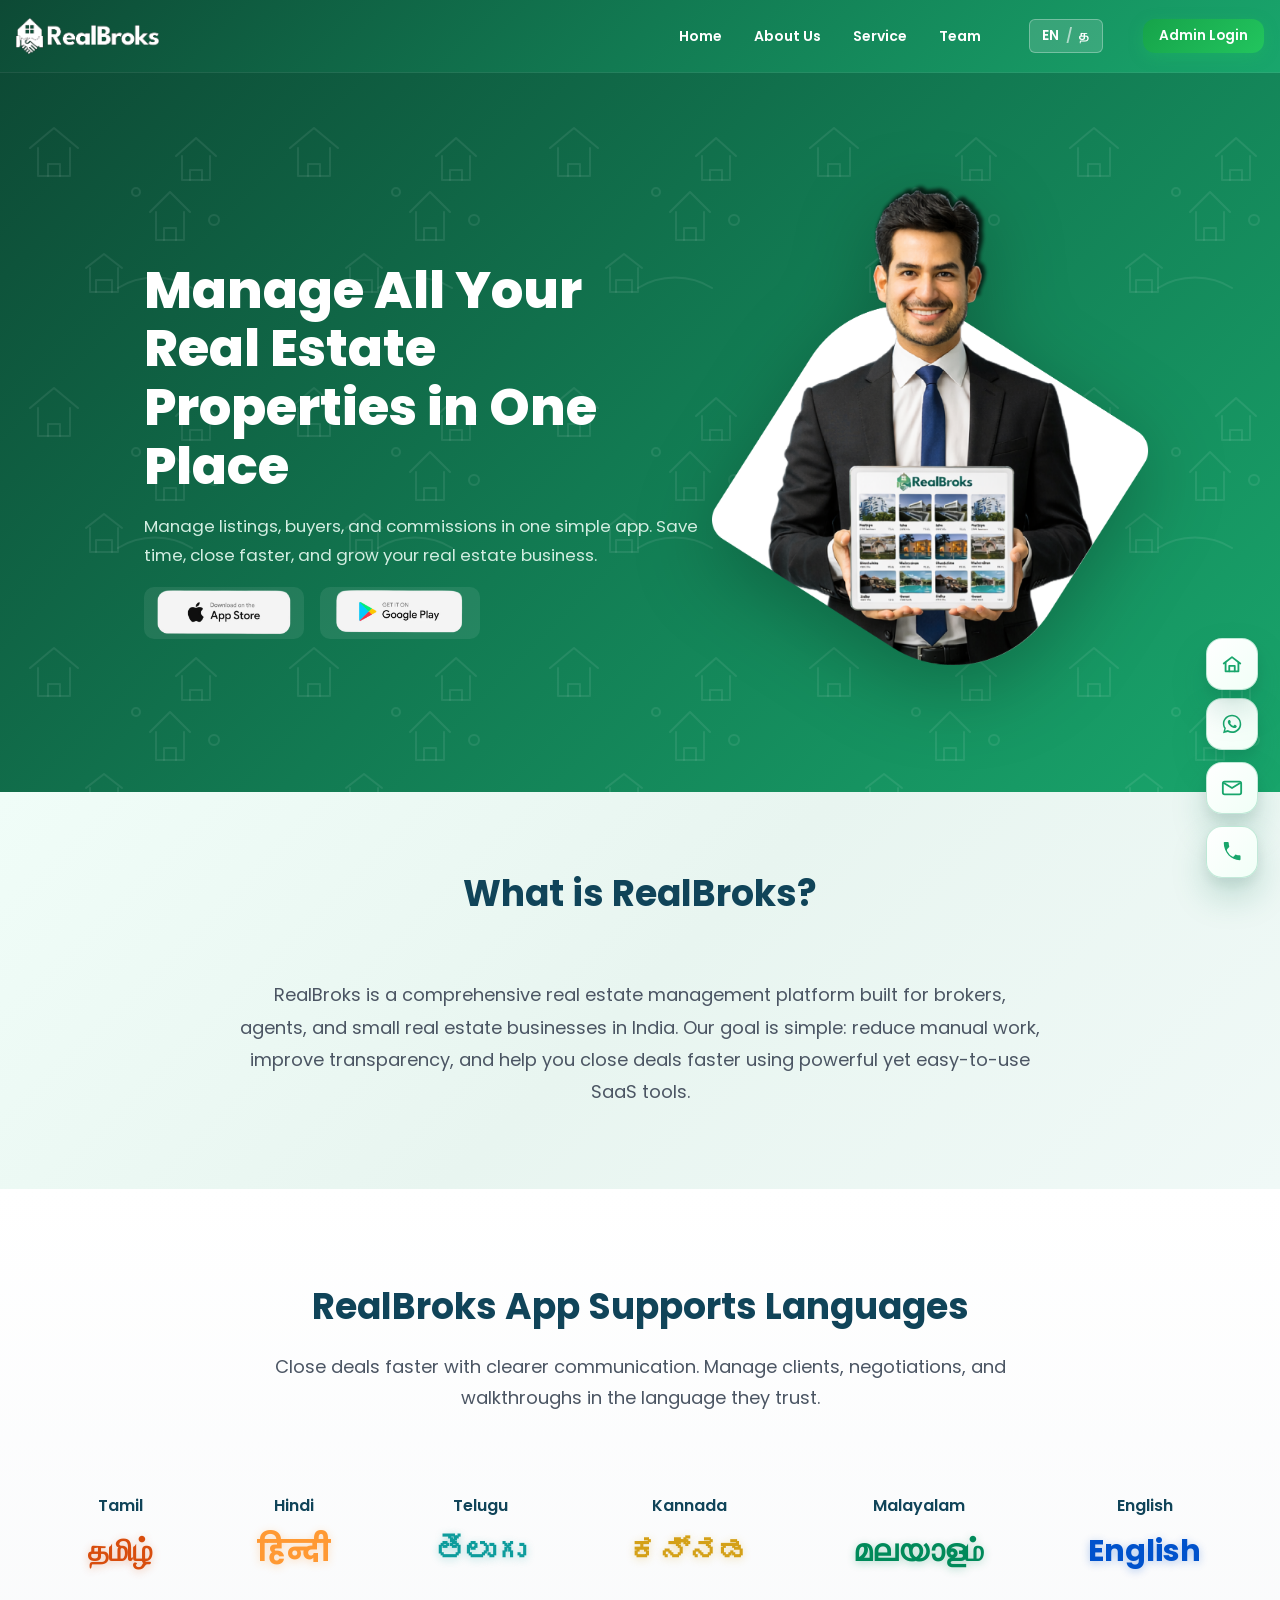
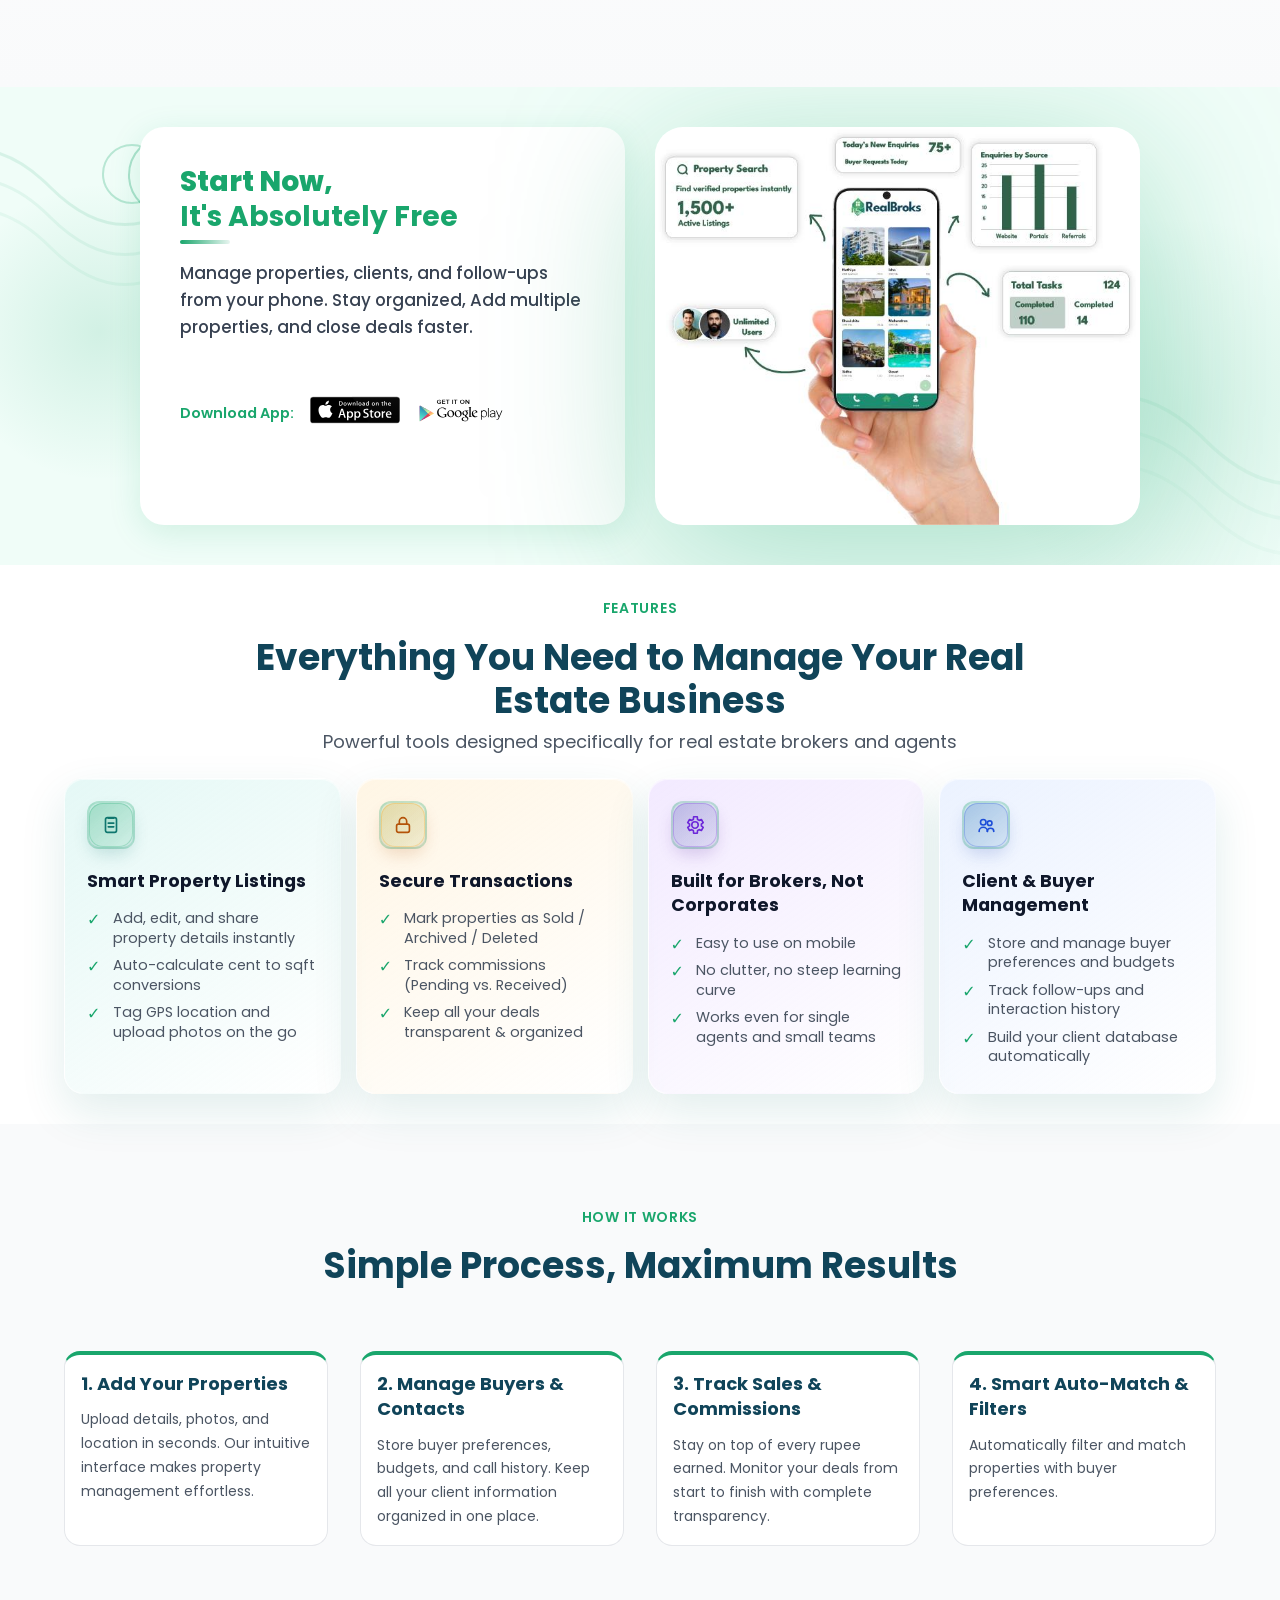
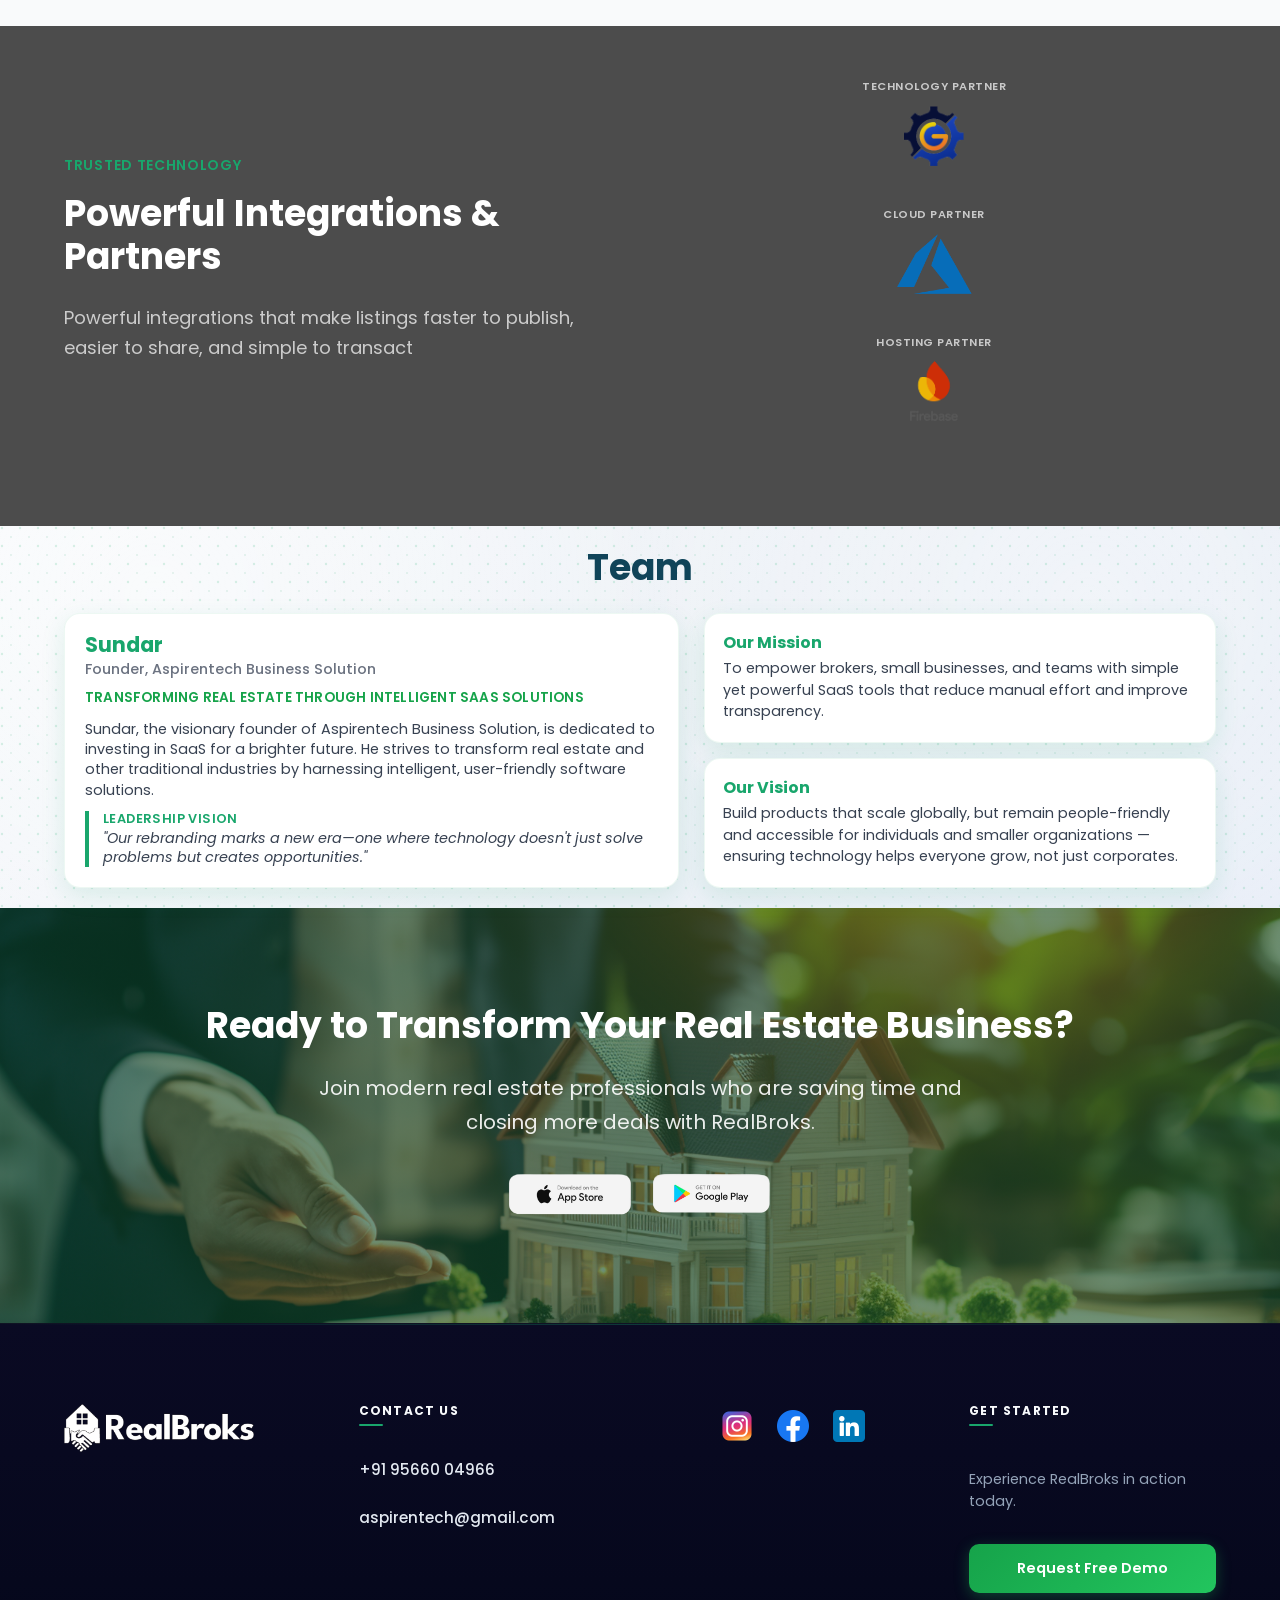
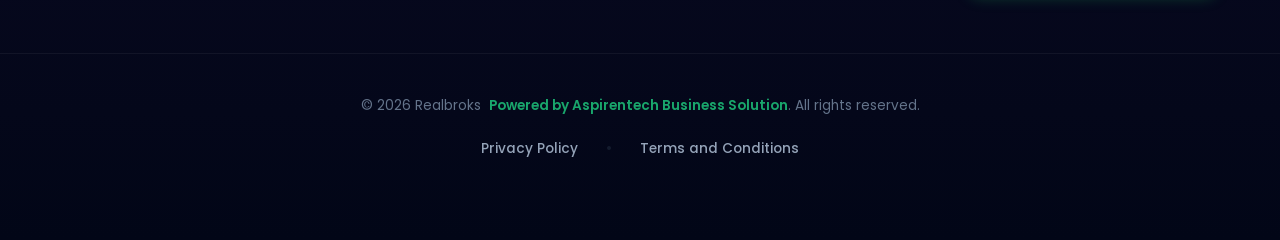
==== commit d3b20af6: "changes" ====
--- a/index.html
+++ b/index.html
@@ -442,8 +442,8 @@
   <!-- CTA Section - Start Now Free -->
   <section id="menu" style="background: #f0fdf8; padding: 40px 0; position: relative; overflow: hidden;">
     <div class="cta-corner-actions" aria-label="Support actions">
-      <a href="https://wa.me/918870500106" target="_blank" rel="noopener noreferrer" class="cta-action"
-        aria-label="Chat on WhatsApp" data-label="WhatsApp">
+      <a href="https://wa.me/919566004966" target="_blank" rel="noopener noreferrer" class="cta-action"
+        aria-label="Chat on WhatsApp" data-label="CONTACT US&#10;+91 95660 04966">
         <svg viewBox="0 0 24 24" aria-hidden="true">
           <path
             d="M12.04 2C6.5 2 2 6.29 2 11.62c0 1.95.6 3.76 1.64 5.3L2.2 22l5.25-1.37c1.47.8 3.14 1.24 4.59 1.24 5.54 0 10.04-4.29 10.04-9.62C22.08 6.29 17.58 2 12.04 2zm0 17.96c-1.32 0-2.85-.42-4.11-1.21l-.3-.19-3.11.82.83-2.97-.2-.31c-.93-1.35-1.46-2.92-1.46-4.48 0-4.42 3.79-8.02 8.35-8.02 4.6 0 8.35 3.6 8.35 8.02 0 4.42-3.75 8.34-8.35 8.34z" />
@@ -457,7 +457,7 @@
             stroke="currentColor" stroke-width="2" stroke-linecap="round" stroke-linejoin="round" />
         </svg>
       </a>
-      <a href="tel:+918870500106" class="cta-action" aria-label="Call support" data-label="Call">
+      <a href="tel:+919566004966" class="cta-action" aria-label="Call support" data-label="Call">
         <svg viewBox="0 0 24 24" aria-hidden="true">
           <path
             d="M6.6 10.8a15.2 15.2 0 0 0 6.6 6.6l2.2-2.2c.3-.3.7-.4 1.1-.3 1.2.4 2.5.6 3.8.6.6 0 1 .4 1 1V20c0 .6-.4 1-1 1C11.3 21 3 12.7 3 2c0-.6.4-1 1-1h3.4c.6 0 1 .4 1 1 0 1.3.2 2.6.6 3.8.1.4 0 .8-.3 1.1l-2.1 2.1z" />
@@ -1333,7 +1333,7 @@
     }
 
     if (chatInput && chatSend && chatBody) {
-      const whatsappNumber = '918870500106';
+      const whatsappNumber = '919566004966';
       const sendMessage = () => {
         const text = chatInput.value.trim();
         if (!text) return;
@@ -1413,7 +1413,7 @@
       <div class="footer-column contact-column">
         <h4 class="footer-section-label" data-lang="footer-contact">CONTACT INFORMATION:</h4>
         <div class="contact-detail">
-          <a href="tel:+918870500106" class="contact-link">+91 95660 04966</a>
+          <a href="tel:+919566004966" class="contact-link">+91 95660 04966</a>
         </div>
         <div class="contact-detail">
           <a href="mailto:aspirentech@gmail.com" class="contact-link">aspirentech@gmail.com</a>
@@ -1443,7 +1443,7 @@
       <div class="footer-column demo-column">
         <h4 class="footer-section-label" data-lang="footer-demo">REQUEST A FREE DEMO:</h4>
         <p class="footer-demo-text" data-lang="footer-demo-text">Experience RealBroks in action today.</p>
-        <a href="tel:+918870500106" class="btn btn-primary demo-call-btn" data-lang="demo-button">
+        <a href="tel:+919566004966" class="btn btn-primary demo-call-btn" data-lang="demo-button">
           Call
         </a>
       </div>
--- a/static/css/styles.css
+++ b/static/css/styles.css
@@ -1145,7 +1145,8 @@
   font-size: 0.75rem;
   font-weight: 600;
   letter-spacing: 0.2px;
-  white-space: nowrap;
+  white-space: pre-line;
+  text-align: center;
   box-shadow: 0 10px 24px rgba(15, 118, 85, 0.2);
   opacity: 0;
   transform: translateX(6px);
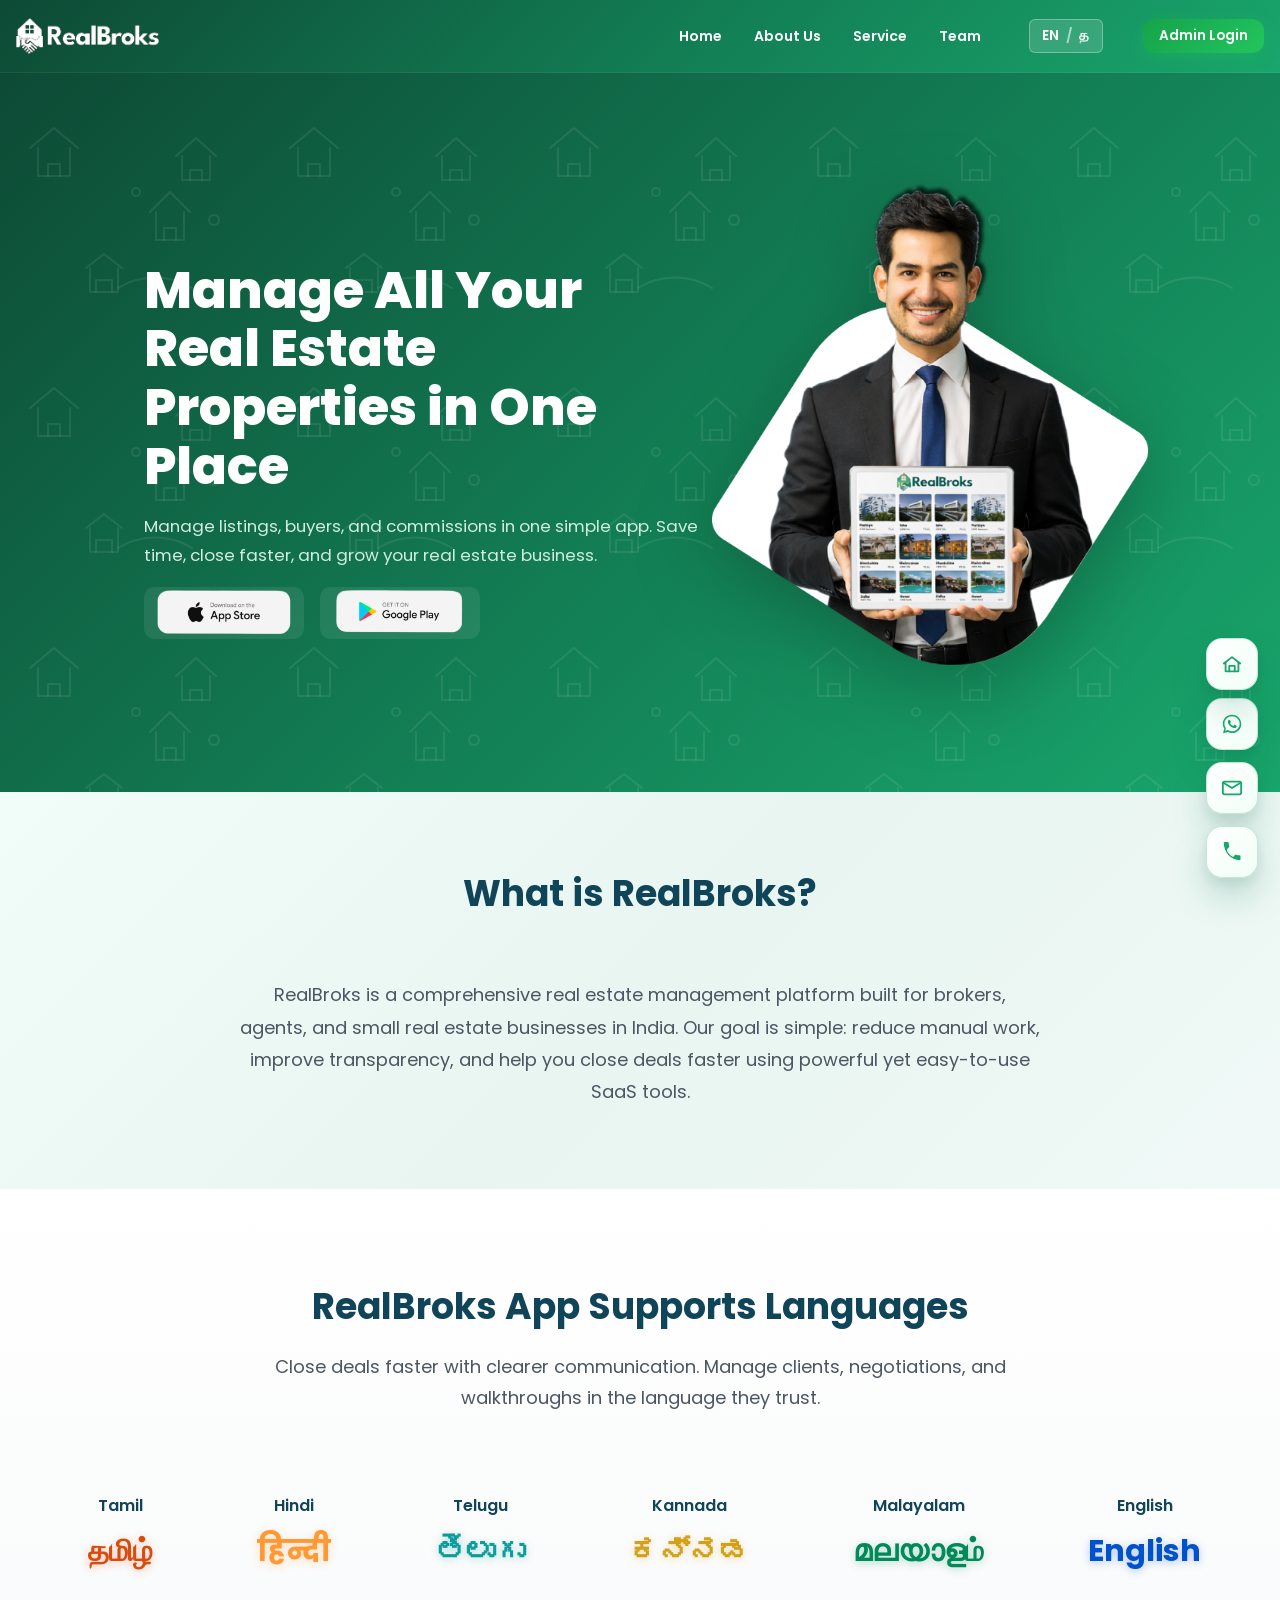
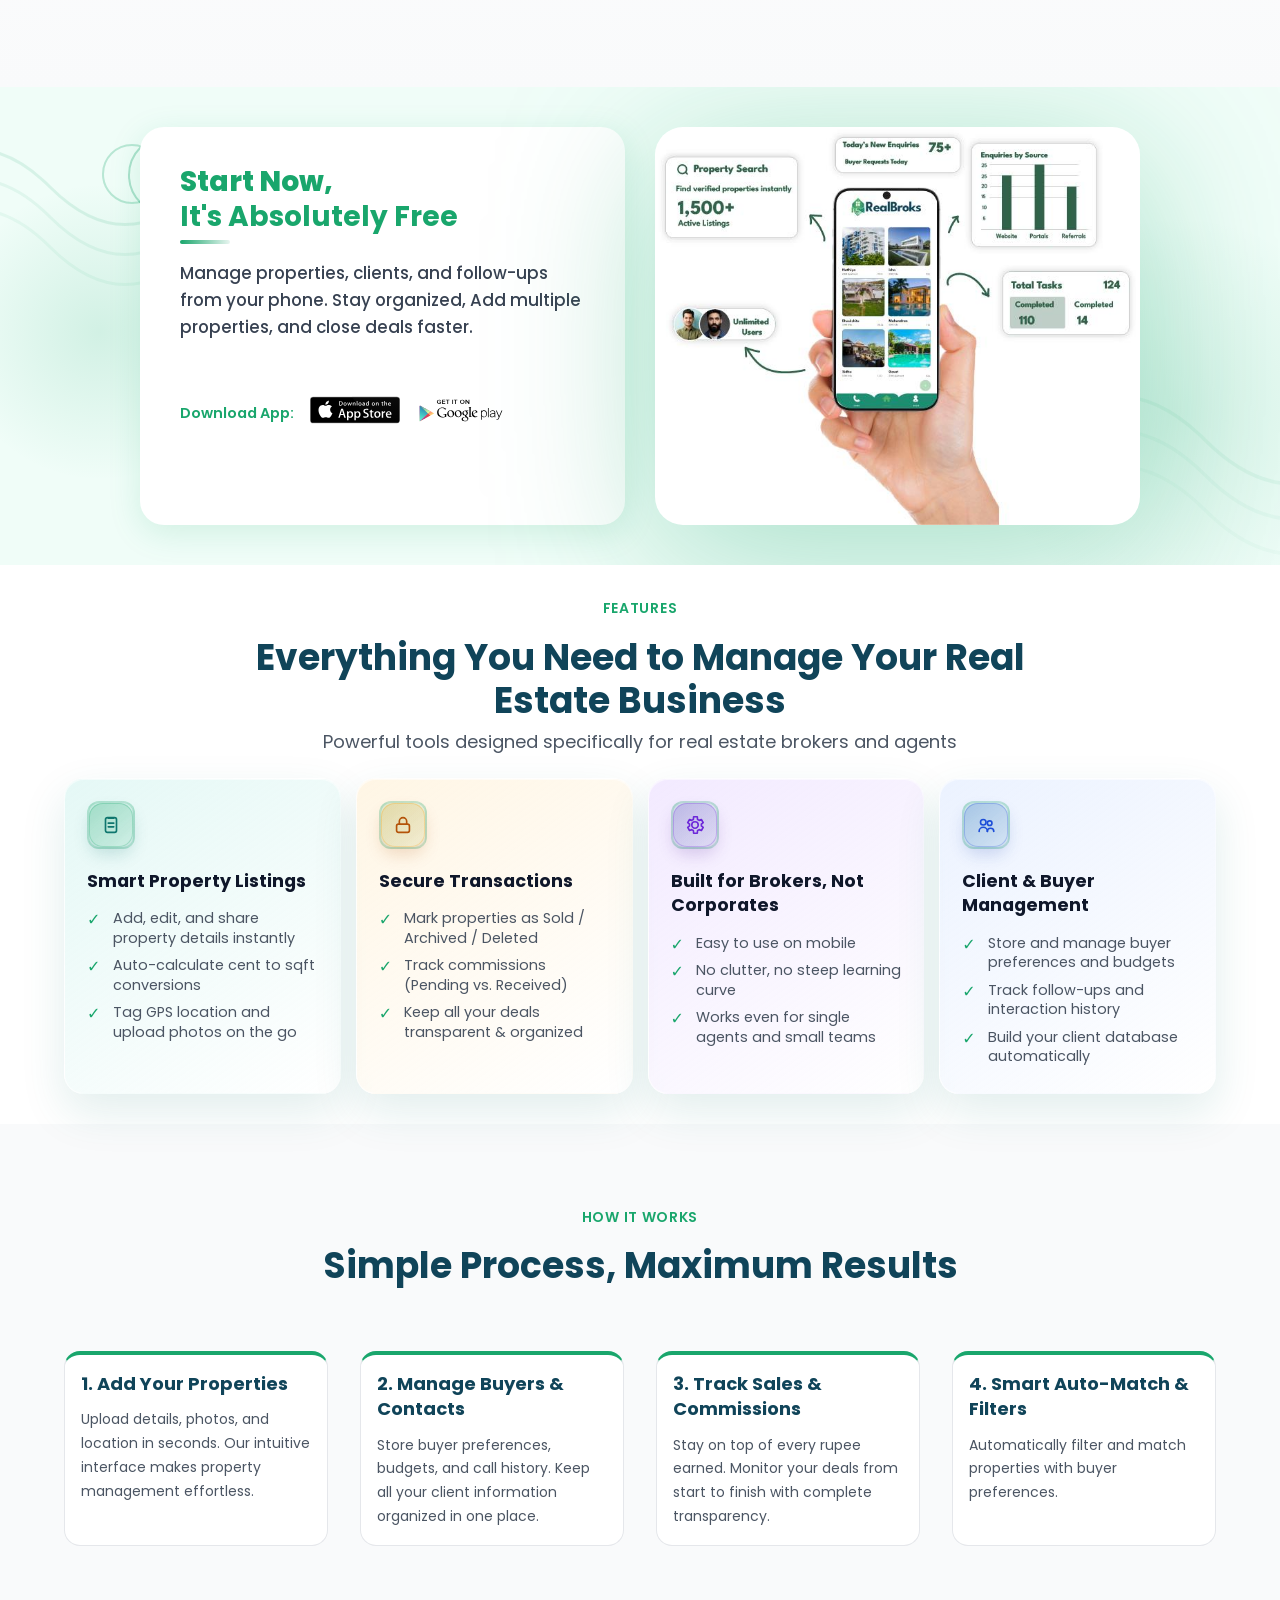
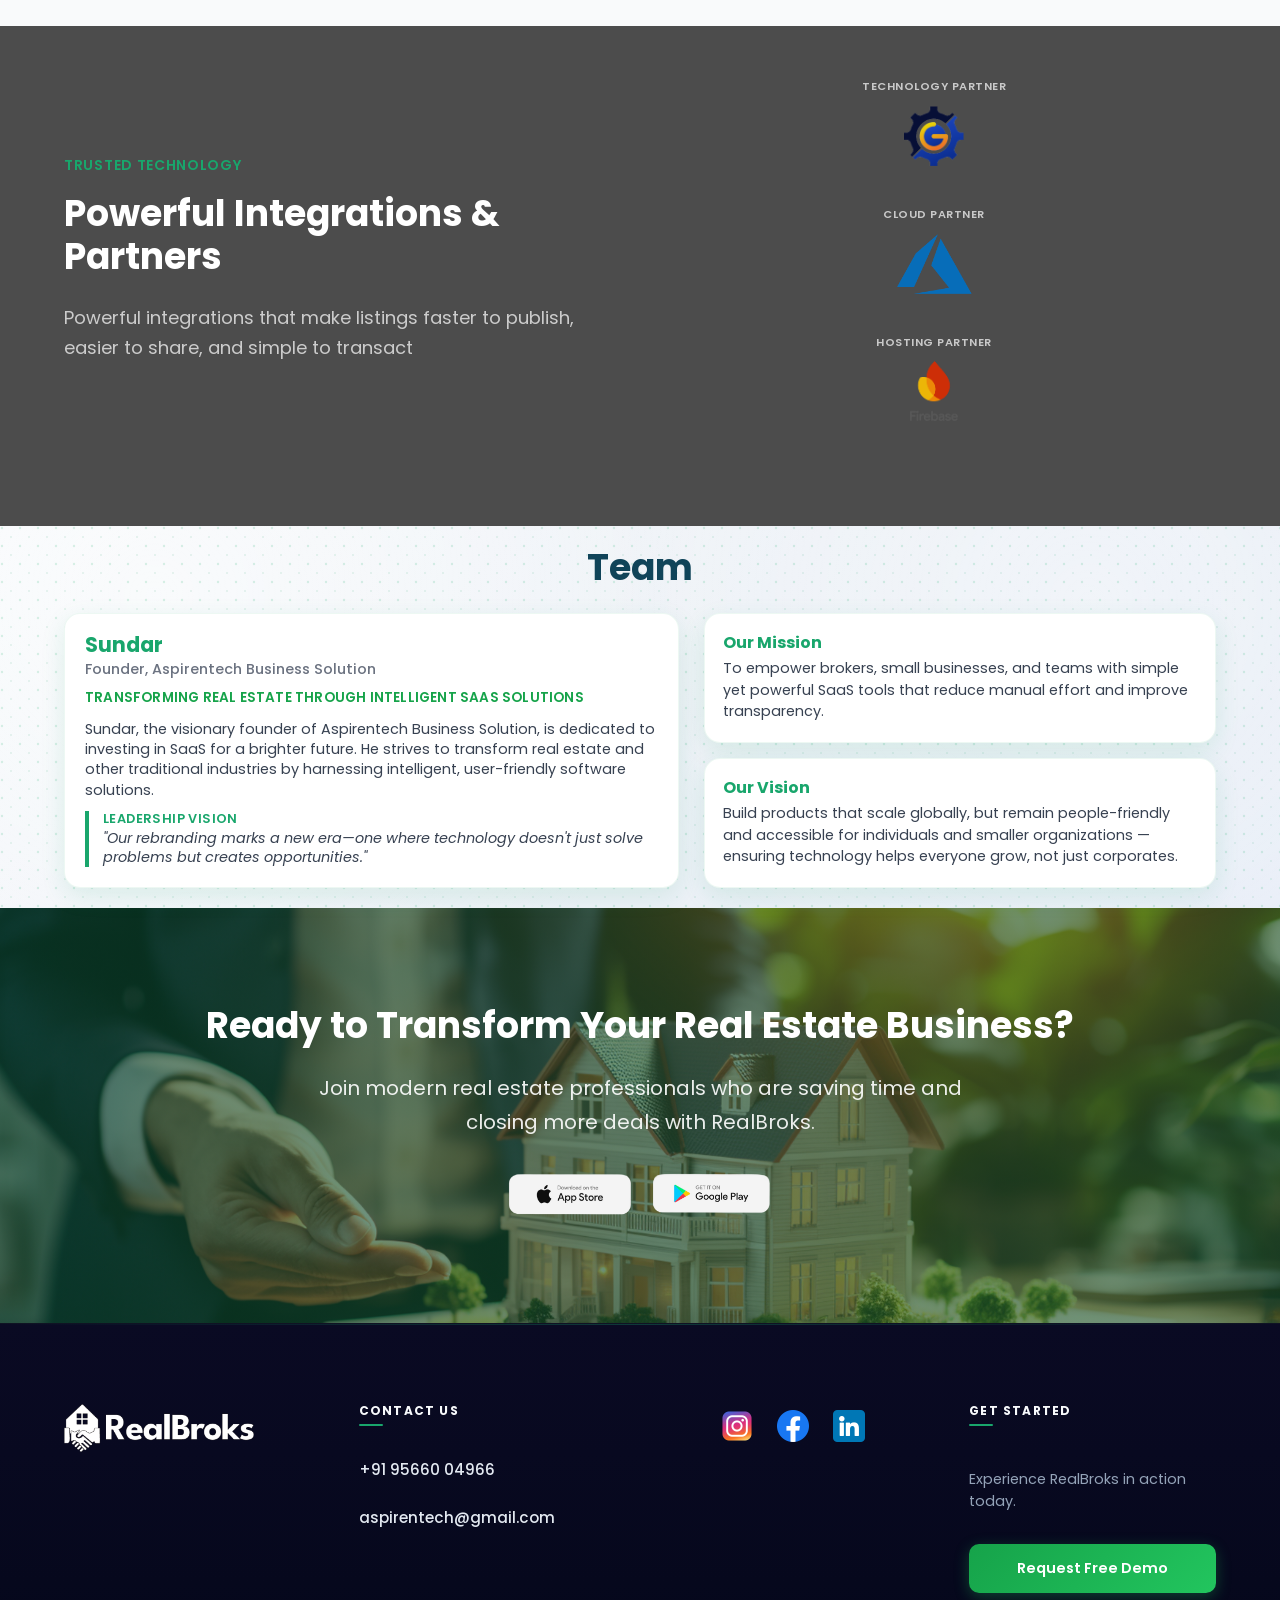
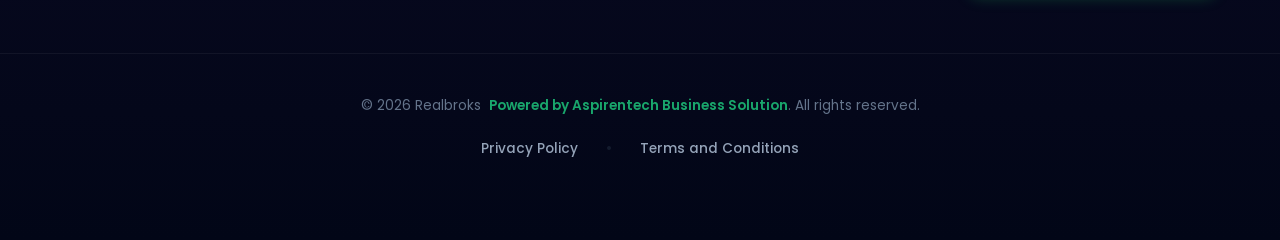
==== commit fd8be96d: "changes" ====
--- a/index.html
+++ b/index.html
@@ -443,7 +443,7 @@
   <section id="menu" style="background: #f0fdf8; padding: 40px 0; position: relative; overflow: hidden;">
     <div class="cta-corner-actions" aria-label="Support actions">
       <a href="https://wa.me/919566004966" target="_blank" rel="noopener noreferrer" class="cta-action"
-        aria-label="Chat on WhatsApp" data-label="CONTACT US&#10;+91 95660 04966">
+        aria-label="Chat on WhatsApp" data-label="CONTACT US">
         <svg viewBox="0 0 24 24" aria-hidden="true">
           <path
             d="M12.04 2C6.5 2 2 6.29 2 11.62c0 1.95.6 3.76 1.64 5.3L2.2 22l5.25-1.37c1.47.8 3.14 1.24 4.59 1.24 5.54 0 10.04-4.29 10.04-9.62C22.08 6.29 17.58 2 12.04 2zm0 17.96c-1.32 0-2.85-.42-4.11-1.21l-.3-.19-3.11.82.83-2.97-.2-.31c-.93-1.35-1.46-2.92-1.46-4.48 0-4.42 3.79-8.02 8.35-8.02 4.6 0 8.35 3.6 8.35 8.02 0 4.42-3.75 8.34-8.35 8.34z" />
--- a/static/css/styles.css
+++ b/static/css/styles.css
@@ -1145,8 +1145,7 @@
   font-size: 0.75rem;
   font-weight: 600;
   letter-spacing: 0.2px;
-  white-space: pre-line;
-  text-align: center;
+  white-space: pre;
   box-shadow: 0 10px 24px rgba(15, 118, 85, 0.2);
   opacity: 0;
   transform: translateX(6px);
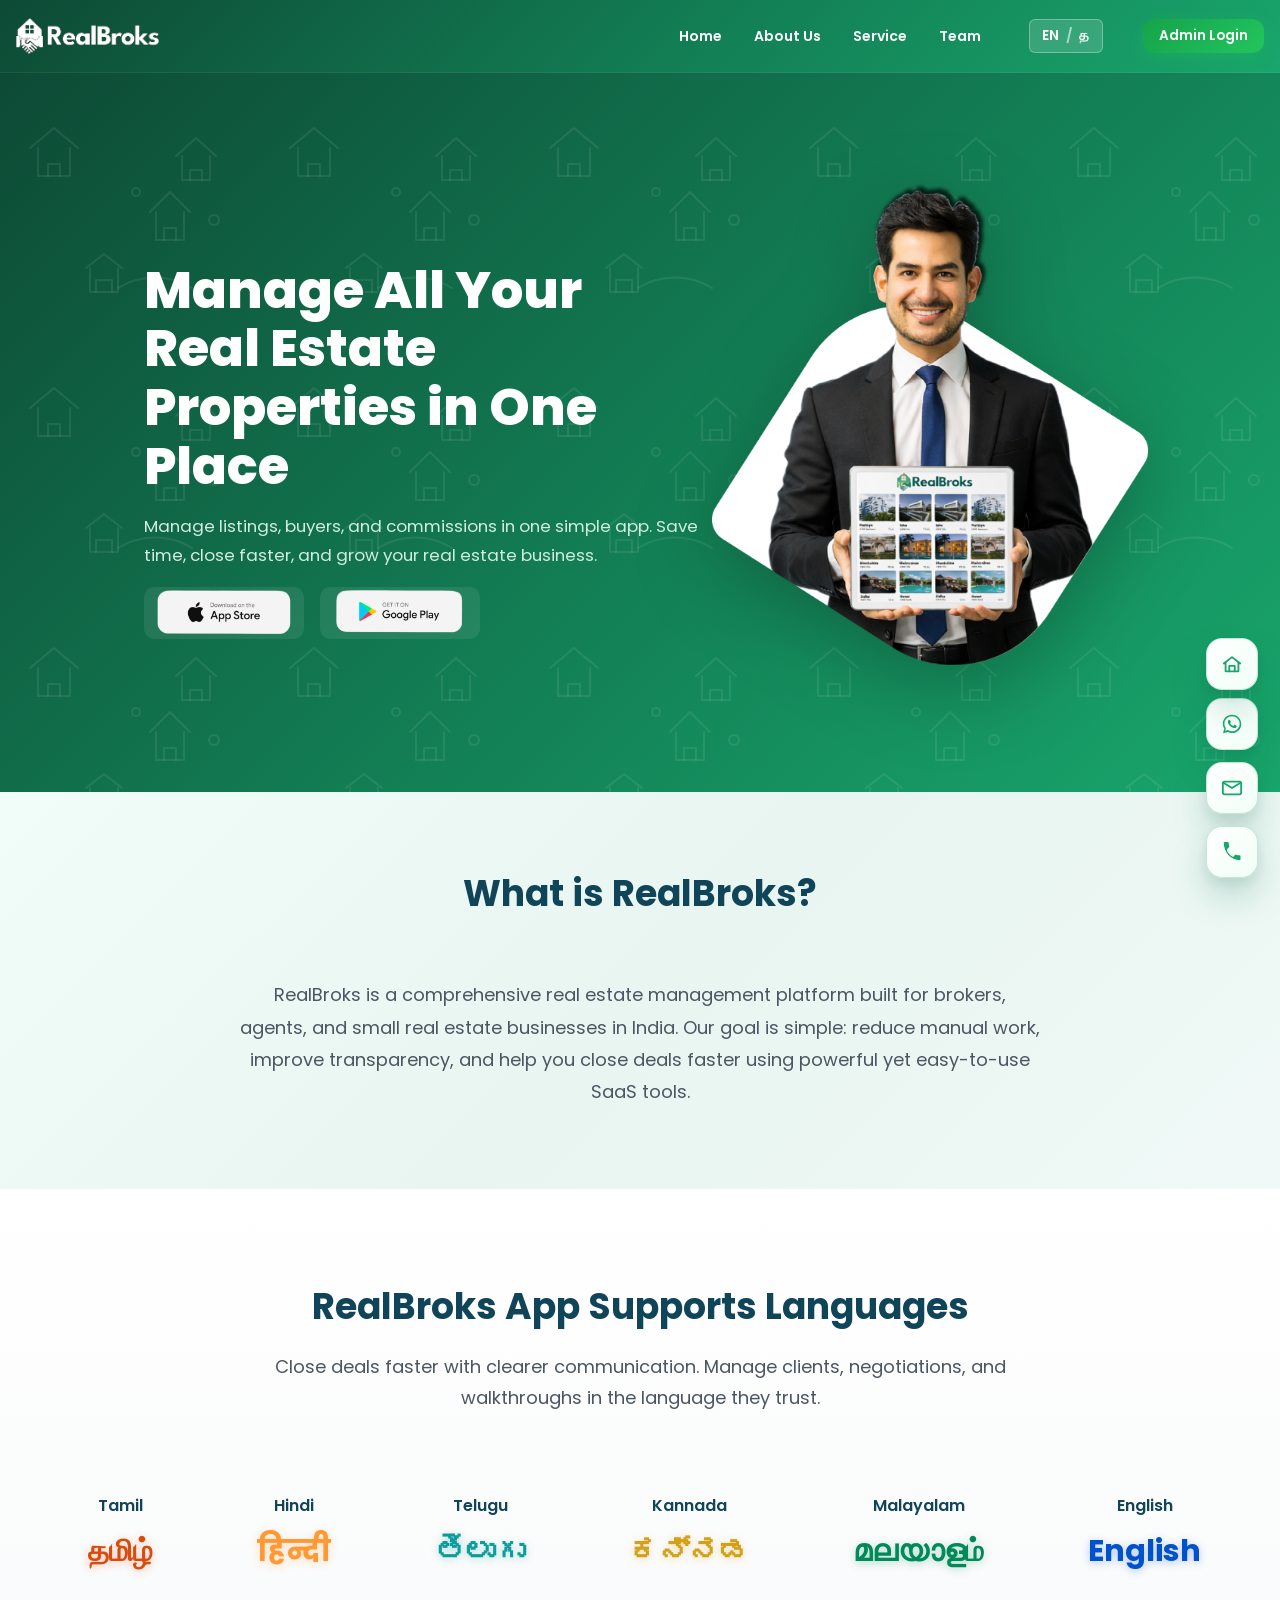
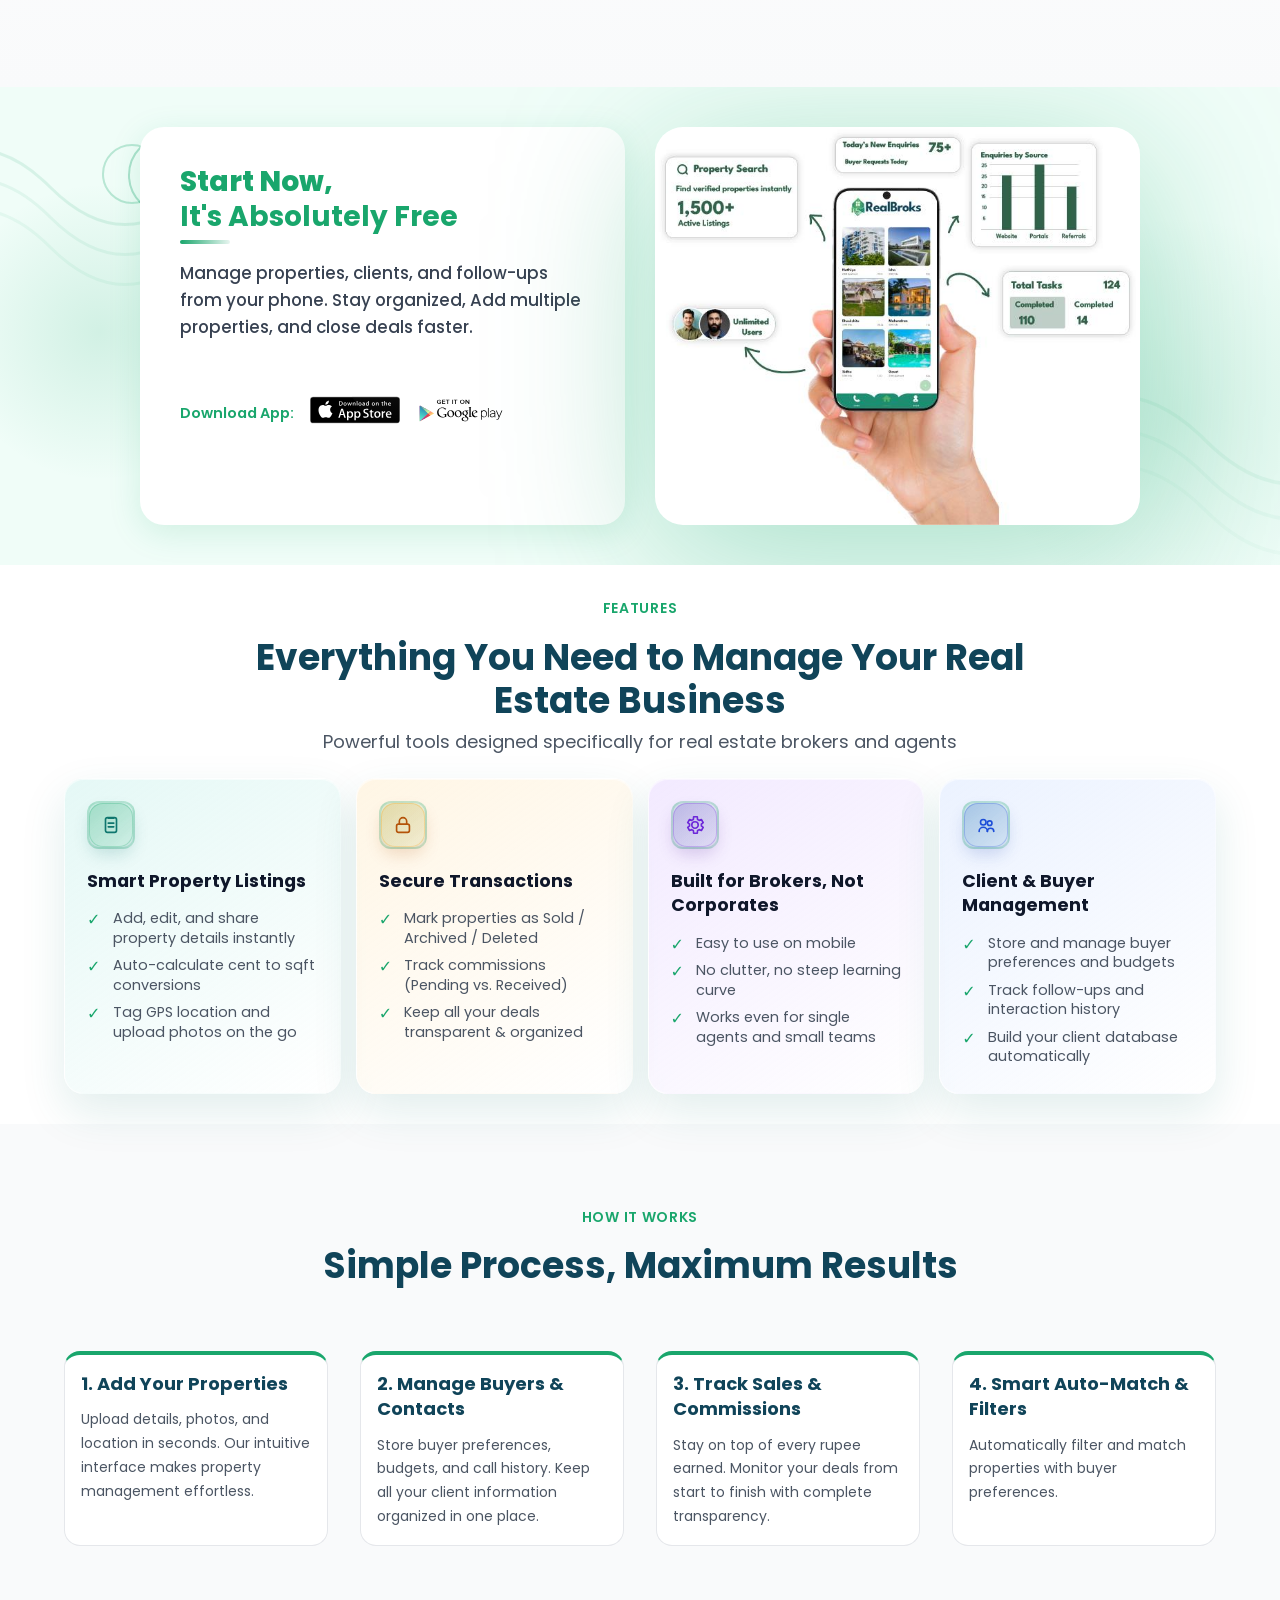
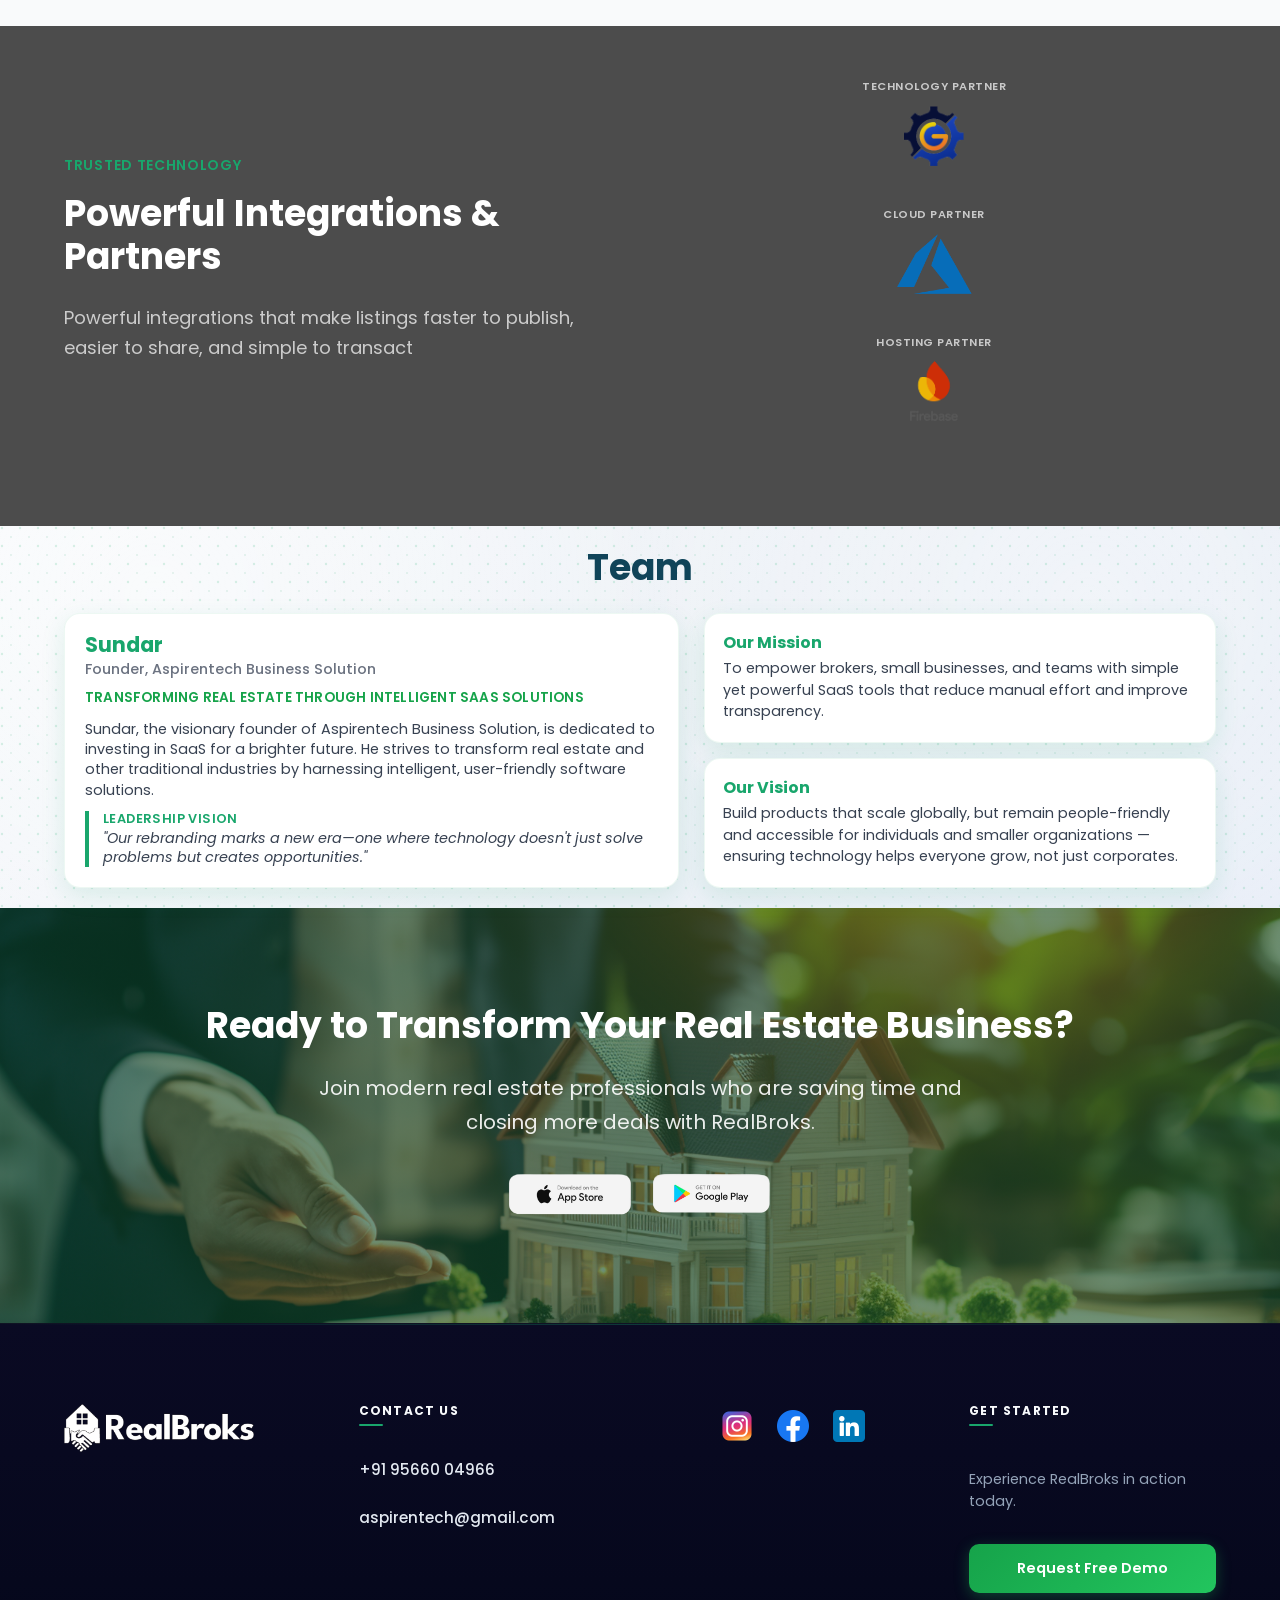
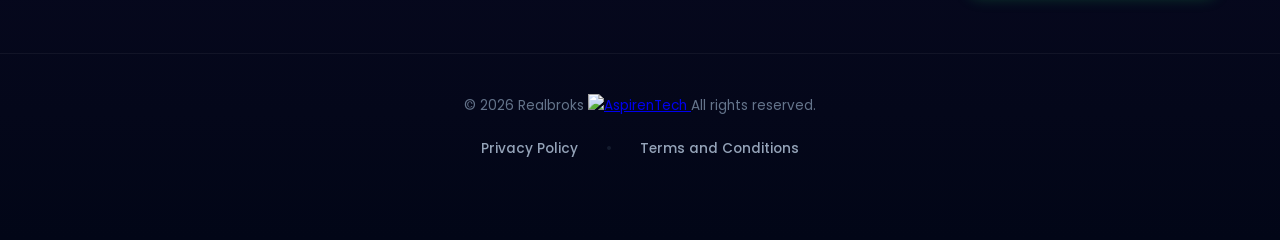
==== commit f0c1886d: "changes" ====
--- a/index.html
+++ b/index.html
@@ -1454,9 +1454,9 @@
 
     <!-- Footer Bottom -->
     <div class="footer-bottom">
-      <p class="copyright">&copy; 2026 Realbroks <a href="https://www.aspirentech.com/" target="_blank"
-          rel="noopener noreferrer" class="tecstellar-link" data-lang="powered-by">Powered by Aspirentech Business
-          Solution</a>. <span data-lang="rights">All rights reserved.</span></p>
+      <p class="copyright">&copy; 2026 Realbroks <a href="https://aspirentech.com" target="_blank">
+          <img src="https://aspirentech.com/assets/aspirentech-logo-new-B7I5o4Z6.png" alt="AspirenTech" height="20">
+        </a>All rights reserved.</span></p>
       <div class="footer-links">
         <a href="/privacy/" class="footer-link" data-lang="privacy">Privacy Policy</a>
         <span class="footer-link-separator">•</span>
@@ -1683,4 +1683,4 @@
   <!-- testing -->
 </body>
 
-</html>
+</html>
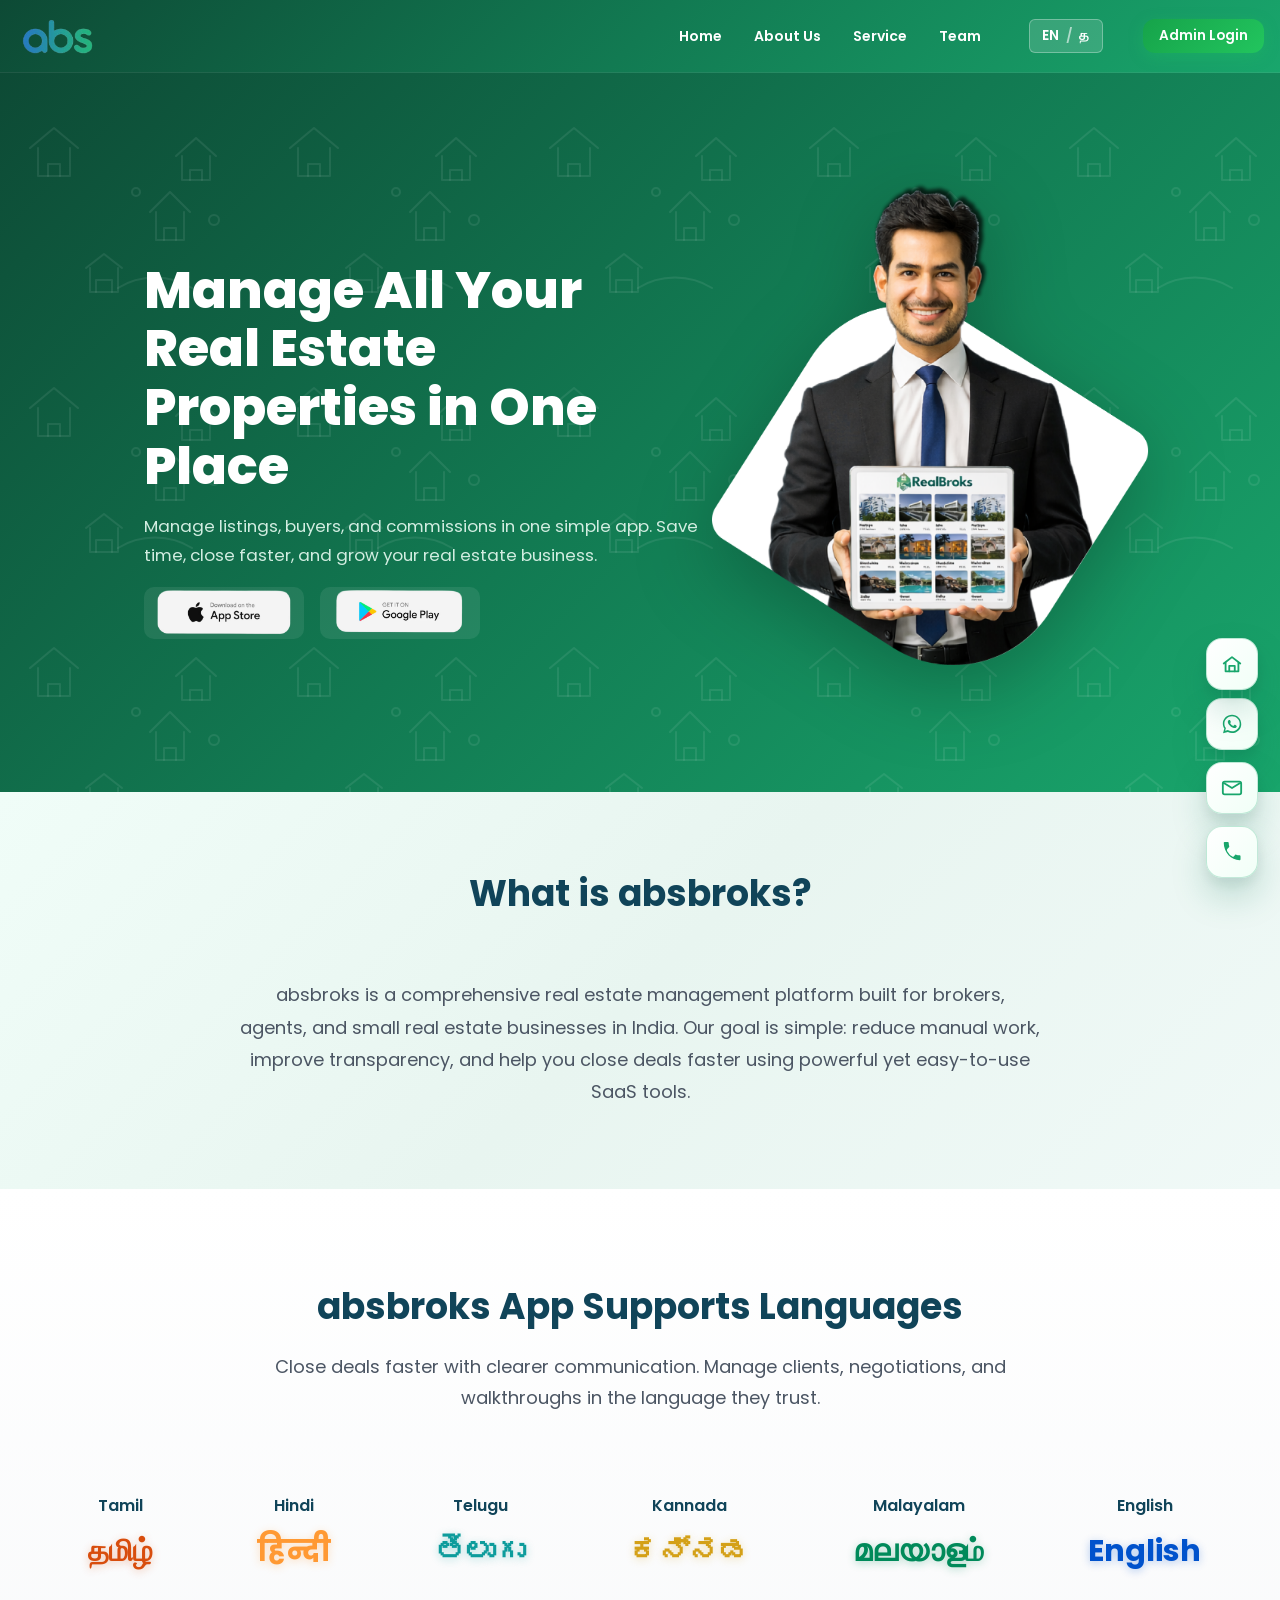
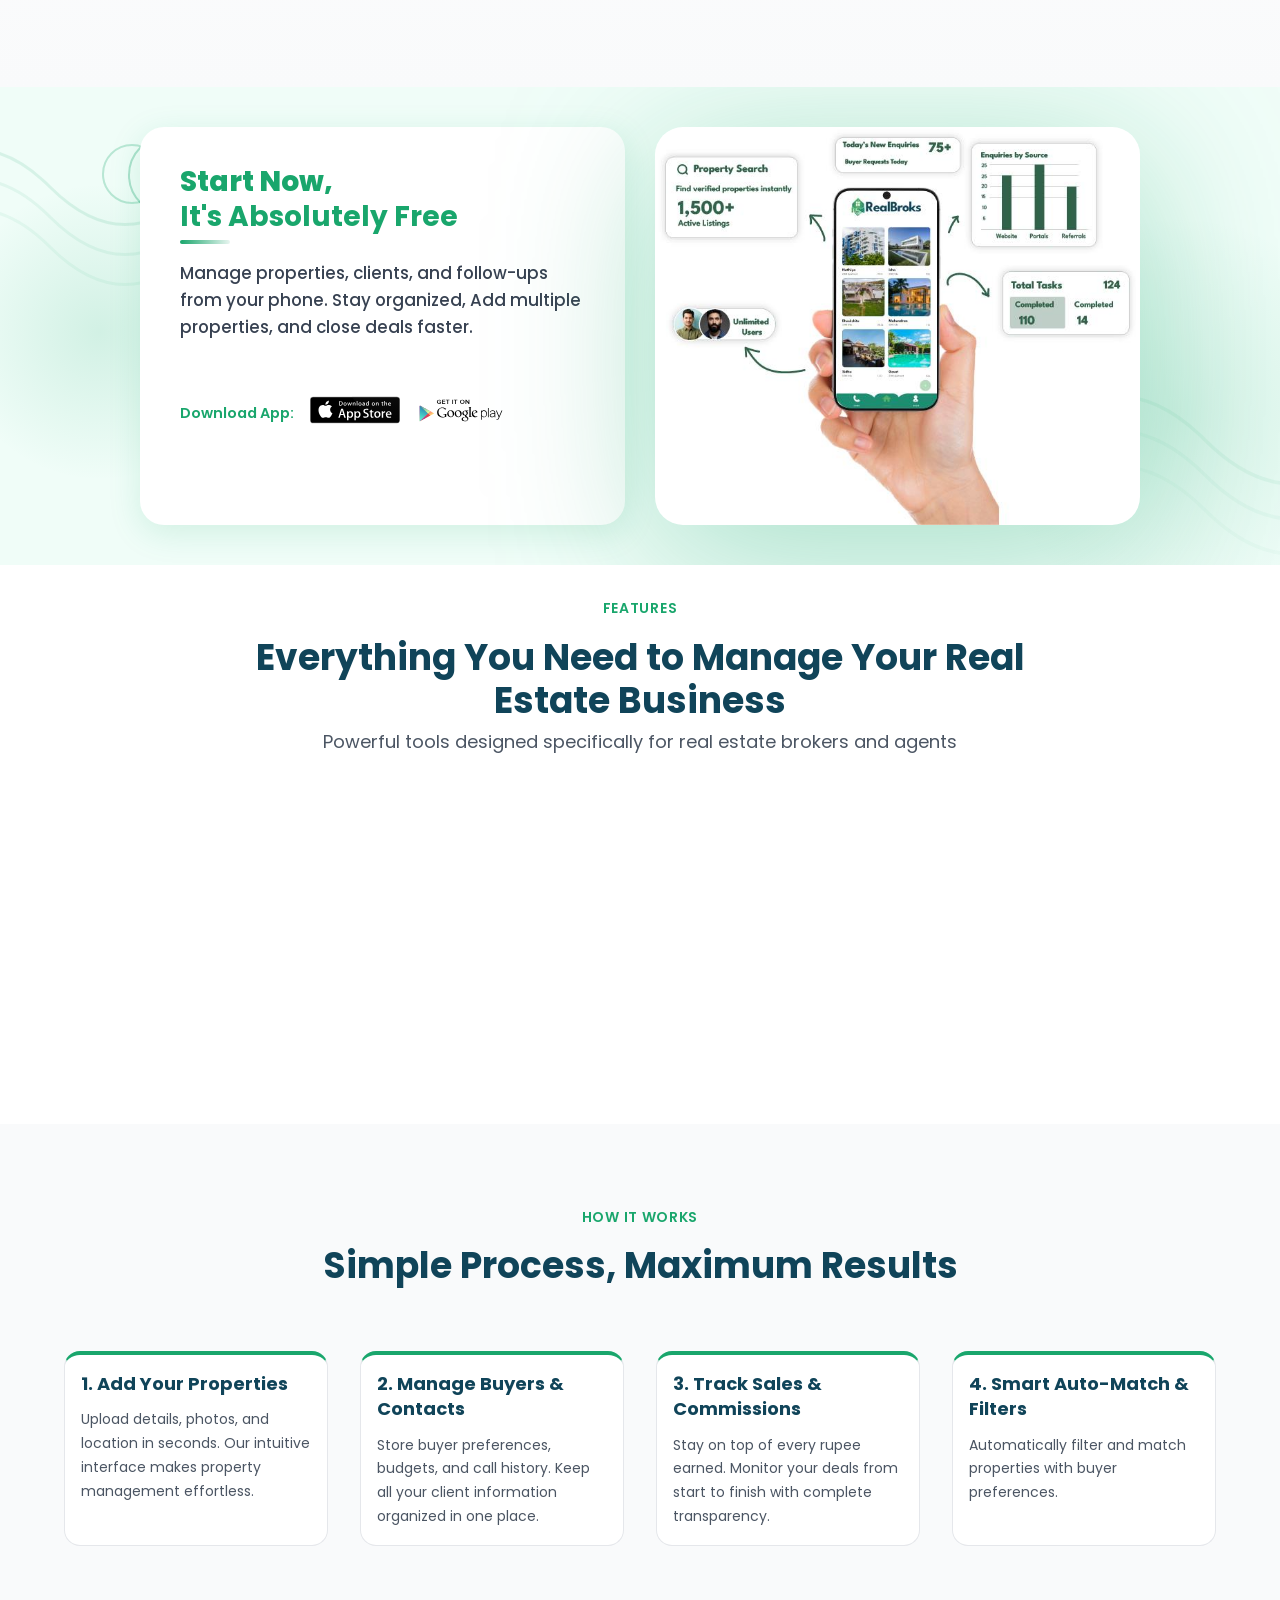
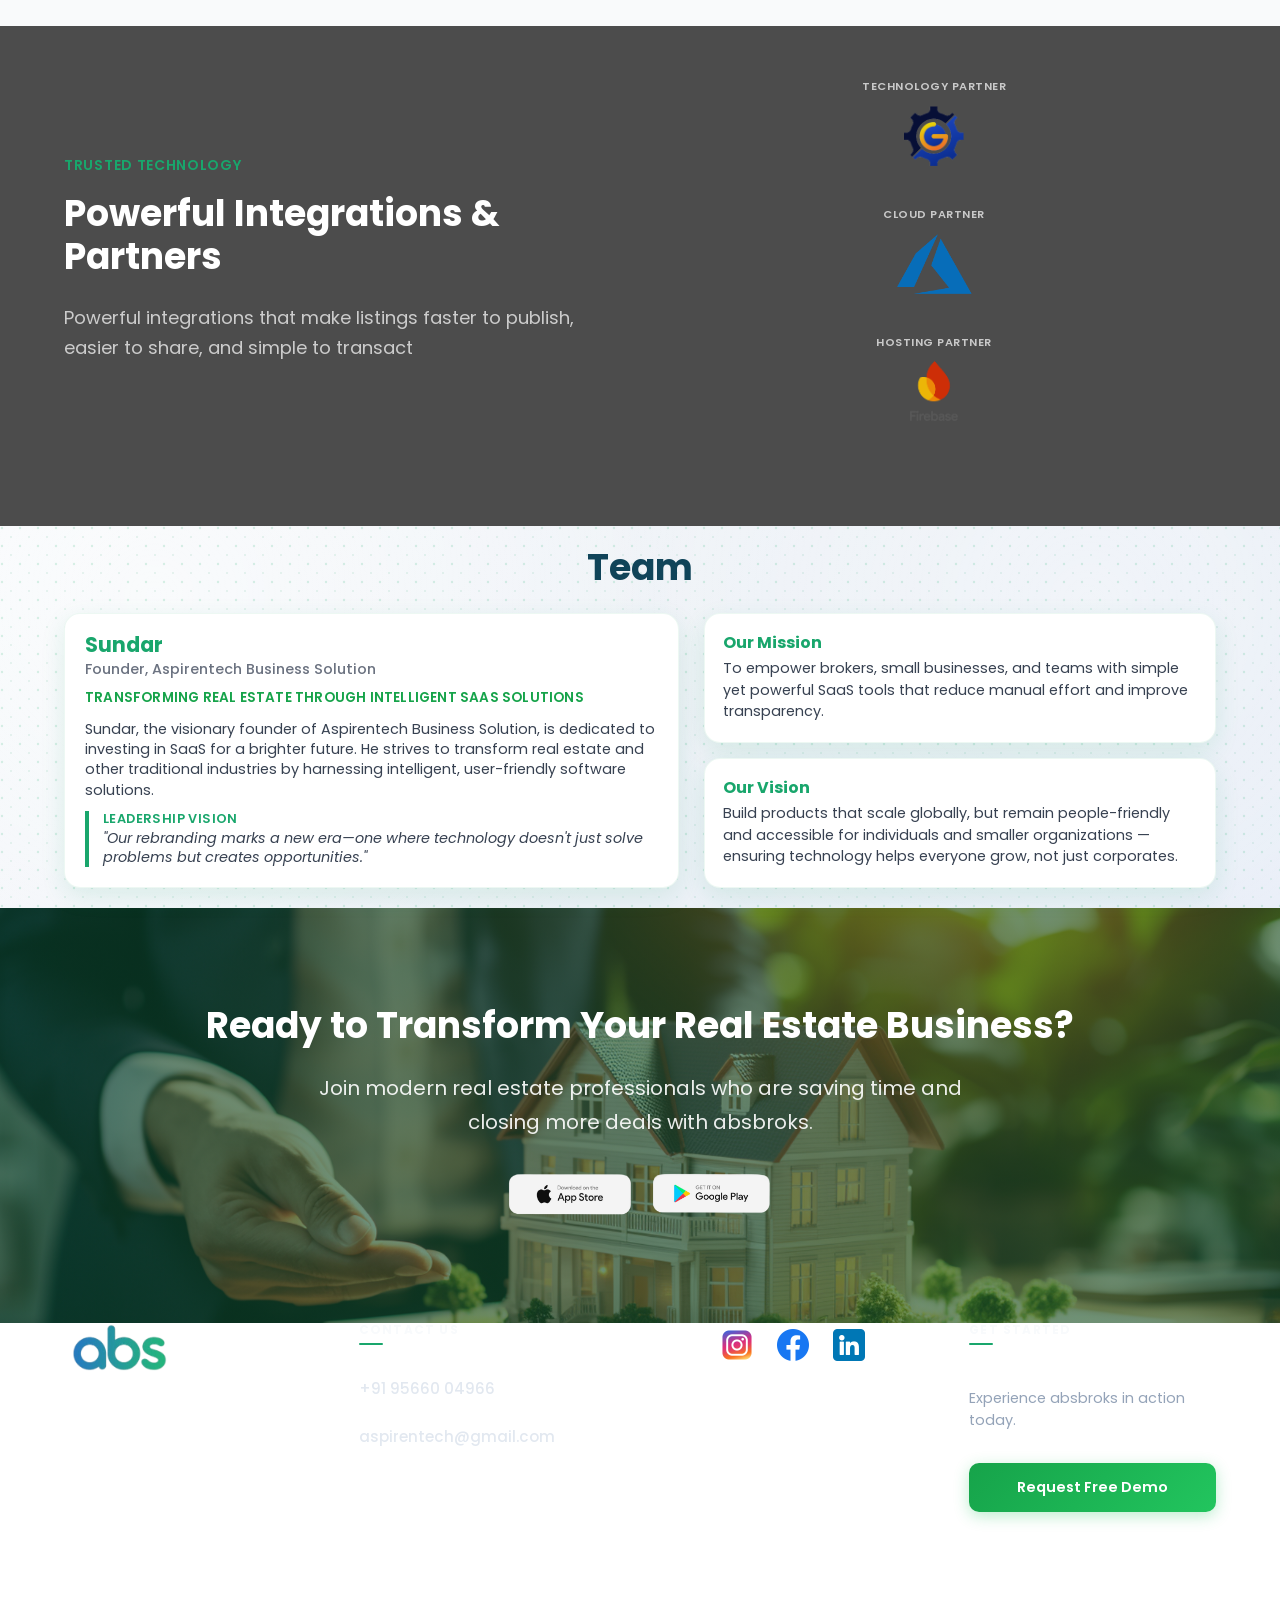
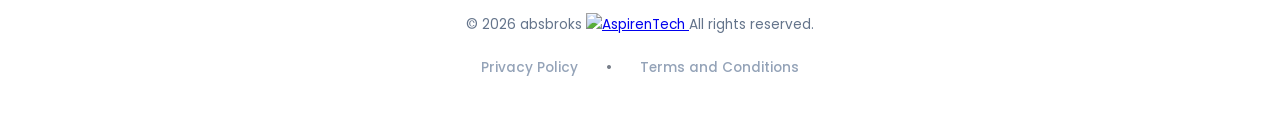
==== commit 5be1381f: "changes" ====
--- a/index.html
+++ b/index.html
@@ -5,13 +5,13 @@
 <head>
   <meta charset="utf-8">
   <meta name="viewport" content="width=device-width, initial-scale=1">
-  <title>RealBroks</title>
+  <title>abs broks</title>
   <!-- <link rel="stylesheet" href="/static/css/index.css"> -->
   <link href="https://fonts.googleapis.com/css2?family=Nunito+Sans:wght@600;800&display=swap" rel="stylesheet">
   <!-- Favicon -->
-  <link rel="icon" type="image/png" sizes="512x512" href="static/images/favicon_updated.png">
-  <link rel="shortcut icon" type="image/png" href="static/images/favicon_updated.png">
-  <link rel="apple-touch-icon" sizes="512x512" href="static/images/favicon_updated.png">
+  <link rel="icon" type="image/png" sizes="512x512" href="static/images/favicon.png">
+  <link rel="shortcut icon" type="image/png" href="static/images/favicon.png">
+  <link rel="apple-touch-icon" sizes="512x512" href="static/images/favicon.png">
   <link href="https://fonts.googleapis.com/css2?family=Poppins:wght@400;500;600;700;800&display=swap" rel="stylesheet">
   <link rel="stylesheet" href="/static/css/styles.css">
 
@@ -309,7 +309,7 @@
     <div class="container">
       <div class="navbar-brand">
         <a href="/">
-          <img src="static/images/RB-White-Logo.png" alt="RealBroks">
+          <img src="static/images/logo23.png" alt="ABS">
         </a>
       </div>
       <ul class="navbar-nav">
@@ -333,7 +333,7 @@
   <!-- Hero Section -->
   <section id="home" class="hero hero-brand">
     <div style="position: relative; width: 100%; min-height: 360px; margin-bottom: 2rem;">
-      <img src="static/images/Asset%202.png" alt="RealBroks Asset" class="hero-asset-right"
+      <img src="static/images/Asset%202.png" alt="absbroks Asset" class="hero-asset-right"
         style=" max-width: 60vw; height: auto; transform: translate(-20px, -28px);">
 
       <div class="hero-brand__content" style="margin-left: 1.5in;">
@@ -347,8 +347,7 @@
           <a href="#" onclick="alert('Coming Soon'); return false;" style="text-decoration: none;">
             <img class="store-placeholder" src="static/images/appstore-placeholder.svg" alt="App Store placeholder">
           </a>
-          <a href="https://play.google.com/store/apps/details?id=com.tecstellar.RealBroks&pcampaignid=web_share&pli=1"
-            target="_blank" style="text-decoration: none;">
+          <a href="" target="_blank" style="text-decoration: none;">
             <img class="store-placeholder" src="static/images/playstore-placeholder.svg" alt="Google Play placeholder">
           </a>
         </div>
@@ -363,11 +362,11 @@
   <section id="about" class="section about-gradient">
     <div class="container">
       <div class="section-header">
-        <h2 class="section-title" data-lang="about-title">What is RealBroks?</h2>
+        <h2 class="section-title" data-lang="about-title">What is absbroks?</h2>
       </div>
       <div style="max-width: 800px; margin: 0 auto; text-align: center;">
         <p style="font-size: 1.125rem; line-height: 1.8; color: var(--text-secondary);" data-lang="about-desc">
-          RealBroks is a comprehensive real estate management platform built for brokers, agents, and small real estate
+          absbroks is a comprehensive real estate management platform built for brokers, agents, and small real estate
           businesses in India. Our goal is simple: reduce manual work, improve transparency, and help you close deals
           faster using powerful yet easy-to-use SaaS tools.
         </p>
@@ -379,7 +378,7 @@
   <section id="languages" class="languages-section">
     <div class="container">
       <div class="section-header">
-        <h2 class="section-title" data-lang="lang-title">RealBroks App Supports Languages</h2>
+        <h2 class="section-title" data-lang="lang-title">absbroks App Supports Languages</h2>
         <p class="section-description" data-lang="lang-desc">Close deals faster with clearer communication. Manage
           clients, negotiations, and walkthroughs in the language they trust.</p>
       </div>
@@ -451,7 +450,7 @@
             d="M16.67 13.64c-.24-.11-1.43-.66-1.65-.74-.22-.08-.38-.11-.54.11-.16.22-.62.74-.76.9-.14.16-.28.18-.52.07-.24-.11-1-.36-1.9-1.16-.7-.6-1.17-1.33-1.31-1.56-.14-.22-.02-.34.1-.45.11-.1.24-.26.36-.39.12-.13.16-.22.24-.37.08-.15.04-.28-.02-.39-.06-.11-.54-1.26-.74-1.72-.2-.46-.4-.4-.54-.41h-.47c-.16 0-.42.06-.64.28-.22.22-.84.8-.84 1.94 0 1.13.86 2.23.98 2.39.12.16 1.69 2.57 4.1 3.6.57.24 1.01.38 1.35.49.57.18 1.08.15 1.49.09.45-.06 1.43-.57 1.63-1.12.2-.55.2-1.02.14-1.12-.06-.1-.22-.16-.46-.27z" />
         </svg>
       </a>
-      <a href="mailto:Realbroks@tecstellar.com" class="cta-action" aria-label="Email support" data-label="Email">
+      <a href="mailto:absbroks@tecstellar.com" class="cta-action" aria-label="Email support" data-label="Email">
         <svg viewBox="0 0 24 24" aria-hidden="true">
           <path d="M4 5h16a2 2 0 0 1 2 2v10a2 2 0 0 1-2 2H4a2 2 0 0 1-2-2V7a2 2 0 0 1 2-2zm0 2 8 5 8-5" fill="none"
             stroke="currentColor" stroke-width="2" stroke-linecap="round" stroke-linejoin="round" />
@@ -534,8 +533,7 @@
               style="text-decoration: none; display: inline-block; cursor: pointer; transition: transform 0.2s;">
               <img src="static/images/appstore.svg" alt="App Store" style="height: 90px; width: auto;">
             </a>
-            <a href="https://play.google.com/store/apps/details?id=com.tecstellar.RealBroks&pcampaignid=web_share"
-              target="_blank"
+            <a href="" target="_blank"
               style="text-decoration: none; display: inline-block; cursor: pointer; transition: transform 0.2s;">
               <img src="static/images/playstore.svg" alt="Play Store" style="height: 90px; width: auto;">
             </a>
@@ -548,7 +546,7 @@
           <div
             style="position: absolute; inset: -20px; background: radial-gradient(circle at 30% 30%, rgba(255, 255, 255, 0.1) 0%, transparent 60%); border-radius: 50%; pointer-events: none;">
           </div>
-          <img id="phoneImage" class="cta-phone" src="static/images/phone%20mock%203.png" alt="RealBroks App"
+          <img id="phoneImage" class="cta-phone" src="static/images/phone%20mock%203.png" alt="absbroks App"
             style="max-width: 100%; height: auto; border-radius: 28px; filter: drop-shadow(0 30px 80px rgba(25, 166, 108, 0.35)); position: relative; z-index: 2; transform: perspective(1200px) rotateY(-15deg) rotateX(5deg); transform-style: preserve-3d;">
         </div>
       </div>
@@ -1142,14 +1140,13 @@
     <div class="container">
       <h2 data-lang="final-cta-title">Ready to Transform Your Real Estate Business?</h2>
       <p data-lang="final-cta-desc">Join modern real estate professionals who are saving time and closing more deals
-        with RealBroks.</p>
+        with absbroks.</p>
       <div style="display: flex; gap: 1rem; justify-content: center; flex-wrap: wrap; margin-top: 2rem;">
         <a href="#" onclick="alert('Coming Soon'); return false;" style="display: inline-block; text-decoration: none;">
           <img src="static/images/appstore-placeholder.svg" alt="Download on App Store"
             style="height: 48px; cursor: pointer;">
         </a>
-        <a href="https://play.google.com/store/apps/details?id=com.tecstellar.RealBroks&pcampaignid=web_share"
-          target="_blank" rel="noopener noreferrer" style="display: inline-block; text-decoration: none;">
+        <a href="/" target="_blank" rel="noopener noreferrer" style="display: inline-block; text-decoration: none;">
           <img src="static/images/playstore-placeholder.svg" alt="Get it on Google Play"
             style="height: 48px; cursor: pointer;">
         </a>
@@ -1230,8 +1227,8 @@
     const phoneImage = document.getElementById('phoneImage');
     const navbar = document.querySelector('.navbar');
     const navbarLogo = navbar ? navbar.querySelector('img') : null;
-    const logoWhite = 'static/images/RB-White-Logo.png';
-    const logoColor = 'static/images/logo.png';
+    const logoWhite = 'static/images/logo23.png';
+    const logoColor = 'static/images/logo23.png';
 
     const updateNavbarState = () => {
       if (!navbar || !navbarLogo) return;
@@ -1402,11 +1399,11 @@
   </script>
 
   <!-- Premium Footer -->
-  <footer class="realbroks-footer">
+  <footer class="absbroks-footer">
     <div class="footer-content">
       <!-- Brand Column -->
       <div class="footer-column brand-column">
-        <img src="static/images/RB-White-Logo.png" alt="RealBroks Logo" class="footer-logo">
+        <img src="static/images/logo23.png" alt="ABS Logo" class="footer-logo">
       </div>
 
       <!-- Contact Information Column -->
@@ -1424,16 +1421,16 @@
       <div class="footer-column social-column">
         <div class="social-icons">
           <a href="https://www.instagram.com/aspiren_tech/" target="_blank" rel="noopener noreferrer"
-            class="social-icon social-icon--instagram" aria-label="Follow RealBroks on Instagram">
+            class="social-icon social-icon--instagram" aria-label="Follow absbroks on Instagram">
             <img src="static/images/instagram.png" alt="Instagram">
           </a>
           <a href="" target="_blank" rel="noopener noreferrer" class="social-icon social-icon--facebook"
-            aria-label="Follow RealBroks on Facebook">
+            aria-label="Follow absbroks on Facebook">
             <img src="static/images/facebook.png" alt="Facebook">
           </a>
           <a href="https://www.linkedin.com/company/aspirentech/posts/?feedView=all" target="_blank"
             rel="noopener noreferrer" class="social-icon social-icon--linkedin"
-            aria-label="Follow RealBroks on LinkedIn">
+            aria-label="Follow absbroks on LinkedIn">
             <img src="static/images/linkedin.png" alt="LinkedIn">
           </a>
         </div>
@@ -1442,7 +1439,7 @@
       <!-- Demo Call Column -->
       <div class="footer-column demo-column">
         <h4 class="footer-section-label" data-lang="footer-demo">REQUEST A FREE DEMO:</h4>
-        <p class="footer-demo-text" data-lang="footer-demo-text">Experience RealBroks in action today.</p>
+        <p class="footer-demo-text" data-lang="footer-demo-text">Experience absbroks in action today.</p>
         <a href="tel:+919566004966" class="btn btn-primary demo-call-btn" data-lang="demo-button">
           Call
         </a>
@@ -1454,7 +1451,7 @@
 
     <!-- Footer Bottom -->
     <div class="footer-bottom">
-      <p class="copyright">&copy; 2026 Realbroks <a href="https://aspirentech.com" target="_blank">
+      <p class="copyright">&copy; 2026 absbroks <a href="https://aspirentech.com" target="_blank">
           <img src="https://aspirentech.com/assets/aspirentech-logo-new-B7I5o4Z6.png" alt="AspirenTech" height="20">
         </a>All rights reserved.</span></p>
       <div class="footer-links">
@@ -1479,9 +1476,9 @@
         'hero-heading-2': 'Built for Brokers',
         'hero-desc-1': 'Manage listings, buyers, and commissions in one simple app. Save time, close faster, and grow your real estate business.',
         'hero-desc-2': 'All your properties, contacts, and deals in one place. Manage your entire real estate business with ease and grow faster.',
-        'about-title': 'What is RealBroks?',
-        'about-desc': 'RealBroks is a comprehensive real estate management platform built for brokers, agents, and small real estate businesses in India. Our goal is simple: reduce manual work, improve transparency, and help you close deals faster using powerful yet easy-to-use SaaS tools.',
-        'lang-title': 'RealBroks App Supports Languages',
+        'about-title': 'What is absbroks?',
+        'about-desc': 'absbroks is a comprehensive real estate management platform built for brokers, agents, and small real estate businesses in India. Our goal is simple: reduce manual work, improve transparency, and help you close deals faster using powerful yet easy-to-use SaaS tools.',
+        'lang-title': 'absbroks App Supports Languages',
         'lang-desc': 'Close deals faster with clearer communication. Manage clients, negotiations, and walkthroughs in the language they trust.',
         'cta-start': 'Start Now,',
         'cta-free': "It's Absolutely Free",
@@ -1529,13 +1526,13 @@
         'mission-text': 'To empower brokers, small businesses, and teams with simple yet powerful SaaS tools that reduce manual effort and improve transparency.',
         'vision-title': 'Our Vision',
         'final-cta-title': 'Ready to Transform Your Real Estate Business?',
-        'final-cta-desc': 'Join modern real estate professionals who are saving time and closing more deals with RealBroks.',
+        'final-cta-desc': 'Join modern real estate professionals who are saving time and closing more deals with absbroks.',
         'footer-contact': 'CONTACT US',
         'footer-office': 'OUR OFFICE',
         'footer-demo': 'GET STARTED',
         'footer-tagline': 'Empowering real estate professionals with intelligent tools to manage properties and grow their business.',
         'footer-quick-links': 'QUICK LINKS',
-        'footer-demo-text': 'Experience RealBroks in action today.',
+        'footer-demo-text': 'Experience absbroks in action today.',
         'demo-button': 'Request Free Demo',
 
         'powered-by': 'Powered by Aspirentech Business Solution',
@@ -1553,9 +1550,9 @@
         'hero-heading-2': 'தரகர்களுக்காக உருவாக்கப்பட்டது',
         'hero-desc-1': 'பட்டியல்கள், வாங்குபவர்கள் மற்றும் கமிஷன்களை ஒரே எளிய பயன்பாட்டில் நிர்வகிக்கவும். நேரத்தை மிச்சப்படுத்துங்கள், வேகமாக மூடுங்கள், உங்கள் ரியல் எஸ்டேட் வணிகத்தை வளர்க்கவும்.',
         'hero-desc-2': 'உங்கள் அனைத்து சொத்துக்கள், தொடர்புகள் மற்றும் ஒப்பந்தங்கள் ஒரே இடத்தில். உங்கள் முழு ரியல் எஸ்டேட் வணிகத்தையும் எளிதாக நிர்வகித்து வேகமாக வளருங்கள்.',
-        'about-title': 'RealBroks என்றால் என்ன?',
-        'about-desc': 'RealBroks என்பது இந்தியாவில் உள்ள தரகர்கள், முகவர்கள் மற்றும் சிறிய ரியல் எஸ்டேட் வணிகங்களுக்காக உருவாக்கப்பட்ட ஒரு விரிவான ரியல் எஸ்டேட் மேலாண்மை தளம். எங்கள் குறிக்கோள் எளிமையானது: கைமுறை வேலையை குறைக்க, வெளிப்படைத்தன்மையை மேம்படுத்த மற்றும் சக்திவாய்ந்த ஆனால் பயன்படுத்த எளிதான SaaS கருவிகளைப் பயன்படுத்தி ஒப்பந்தங்களை வேகமாக மூட உதவுதல்.',
-        'lang-title': 'RealBroks பயன்பாடு மொழிகளை ஆதரிக்கிறது',
+        'about-title': 'absbroks என்றால் என்ன?',
+        'about-desc': 'absbroks என்பது இந்தியாவில் உள்ள தரகர்கள், முகவர்கள் மற்றும் சிறிய ரியல் எஸ்டேட் வணிகங்களுக்காக உருவாக்கப்பட்ட ஒரு விரிவான ரியல் எஸ்டேட் மேலாண்மை தளம். எங்கள் குறிக்கோள் எளிமையானது: கைமுறை வேலையை குறைக்க, வெளிப்படைத்தன்மையை மேம்படுத்த மற்றும் சக்திவாய்ந்த ஆனால் பயன்படுத்த எளிதான SaaS கருவிகளைப் பயன்படுத்தி ஒப்பந்தங்களை வேகமாக மூட உதவுதல்.',
+        'lang-title': 'absbroks பயன்பாடு மொழிகளை ஆதரிக்கிறது',
         'lang-desc': 'தெளிவான தொடர்பு மூலம் ஒப்பந்தங்களை வேகமாக மூடுங்கள். வாடிக்கையாளர்கள், பேச்சுவார்த்தைகள் மற்றும் வாக்த்ரூக்களை அவர்கள் நம்பும் மொழியில் நிர்வகிக்கவும்.',
         'cta-start': 'இப்போதே தொடங்குங்கள்,',
         'cta-free': 'இது முற்றிலும் இலவசம்',
@@ -1603,13 +1600,13 @@
         'mission-text': 'கைமுறை முயற்சியை குறைக்கும் மற்றும் வெளிப்படைத்தன்மையை மேம்படுத்தும் எளிமையான ஆனால் சக்திவாய்ந்த SaaS கருவிகளுடன் தரகர்கள், சிறு வணிகங்கள் மற்றும் குழுக்களுக்கு அதிகாரம் அளிப்பது.',
         'vision-title': 'எங்கள் பார்வை',
         'final-cta-title': 'உங்கள் ரியல் எஸ்டேட் வணிகத்தை மாற்ற தயாரா?',
-        'final-cta-desc': 'RealBroks உடன் நேரத்தை மிச்சப்படுத்தி அதிக ஒப்பந்தங்களை மூடும் நவீன ரியல் எஸ்டேட் நிபுணர்களுடன் சேரவும்.',
+        'final-cta-desc': 'absbroks உடன் நேரத்தை மிச்சப்படுத்தி அதிக ஒப்பந்தங்களை மூடும் நவீன ரியல் எஸ்டேட் நிபுணர்களுடன் சேரவும்.',
         'footer-contact': 'எங்களைத் தொடர்பு கொள்ளுங்கள்',
         'footer-office': 'எங்கள் அலுவலகம்',
         'footer-demo': 'தொடங்குங்கள்',
         'footer-tagline': 'ரியல் எஸ்டேட் வல்லுநர்களுக்கு சொத்துக்களை நிர்வகிக்கவும் வணிகத்தை வளர்க்கவும் அறிவார்ந்த கருவிகள் மூலம் அதிகாரம் அளித்தல்.',
         'footer-quick-links': 'விரைவு இணைப்புகள்',
-        'footer-demo-text': 'RealBroks-ஐ இன்று செயல்பாட்டில் அனுபவியுங்கள்.',
+        'footer-demo-text': 'absbroks-ஐ இன்று செயல்பாட்டில் அனுபவியுங்கள்.',
         'demo-button': 'இலவச டெமோவைக் கோருங்கள்',
 
         'powered-by': 'Aspirentech Business Solution-ஆல் இயக்கப்படுகிறது',
--- a/static/css/styles.css
+++ b/static/css/styles.css
@@ -1,3067 +1,3076 @@
-/* =============================================
-   RealBroks Modern SaaS Design System
-   Inspired by BuildFormula layout & spacing
-   ============================================= */
-
-/* === CSS Variables === */
-/* Custom Scrollbar */
-::-webkit-scrollbar {
-  width: 10px;
+/* =============================================
+   RealBroks Modern SaaS Design System
+   Inspired by BuildFormula layout & spacing
+   ============================================= */
+
+/* === CSS Variables === */
+/* Custom Scrollbar */
+::-webkit-scrollbar {
+  width: 10px;
+}
+
+::-webkit-scrollbar-track {
+  background: #020617;
+}
+
+::-webkit-scrollbar-thumb {
+  background: #1e293b;
+  border-radius: 5px;
+  border: 2px solid #020617;
+}
+
+::-webkit-scrollbar-thumb:hover {
+  background: #19a66c;
+}
+
+/* Selection Color */
+::selection {
+  background-color: rgba(25, 166, 108, 0.3);
+  color: #ffffff;
+}
+
+:root {
+  /* Brand Colors */
+  --brand-primary: #19a66c;
+  --brand-primary-hover: #158a5a;
+  --brand-gradient: linear-gradient(135deg, #0d4a35 0%, #127a52 50%, #19a66c 100%);
+  --brand-gradient-dark: linear-gradient(135deg, #0b3b2a 0%, #0f5c42 50%, #158654 100%);
+  --brand-on-gradient: #e8f5f0;
+
+  /* Neutral Palette */
+  --color-white: #ffffff;
+  --color-gray-50: #f9fafb;
+  --color-gray-100: #f3f4f6;
+  --color-gray-200: #e5e7eb;
+  --color-gray-300: #d1d5db;
+  --color-gray-400: #9ca3af;
+  --color-gray-500: #6b7280;
+  --color-gray-600: #4b5563;
+  --color-gray-700: #374151;
+  --color-gray-800: #1f2937;
+  --color-gray-900: #111827;
+
+  /* Semantic Colors */
+  --text-primary: #104459;
+  --text-secondary: var(--color-gray-600);
+  --text-muted: var(--color-gray-500);
+  --bg-main: var(--color-white);
+  --bg-secondary: var(--color-gray-50);
+  --border-color: var(--color-gray-200);
+
+  /* Typography */
+  --font-family: 'Poppins', 'DM Sans', ui-sans-serif, system-ui, -apple-system, 'Segoe UI', Roboto, Helvetica, Arial, sans-serif;
+  --font-size-xs: 0.75rem;
+  --font-size-sm: 0.875rem;
+  --font-size-base: 1rem;
+  --font-size-lg: 1.125rem;
+  --font-size-xl: 1.25rem;
+  --font-size-2xl: 1.5rem;
+  --font-size-3xl: 1.875rem;
+  --font-size-4xl: 2.25rem;
+  --font-size-5xl: 3rem;
+  --font-size-6xl: 3.75rem;
+
+  /* Spacing */
+  --spacing-xs: 0.5rem;
+  --spacing-sm: 0.75rem;
+  --spacing-md: 1rem;
+  --spacing-lg: 1.5rem;
+  --spacing-xl: 2rem;
+  --spacing-2xl: 3rem;
+  --spacing-3xl: 4rem;
+  --spacing-4xl: 6rem;
+
+  /* Borders & Radius */
+  --radius-sm: 0.5rem;
+  --radius-md: 0.75rem;
+  --radius-lg: 1rem;
+  --radius-xl: 1.5rem;
+
+  /* Shadows */
+  --shadow-sm: 0 1px 2px 0 rgba(0, 0, 0, 0.05);
+  --shadow-md: 0 4px 6px -1px rgba(0, 0, 0, 0.1);
+  --shadow-lg: 0 10px 15px -3px rgba(0, 0, 0, 0.1);
+  --shadow-xl: 0 20px 25px -5px rgba(0, 0, 0, 0.1);
+
+  /* Container */
+  --container-max-width: 1200px;
+  --section-spacing: 5rem;
+}
+
+/* === Reset & Base Styles === */
+*,
+*::before,
+*::after {
+  box-sizing: border-box;
+  margin: 0;
+  padding: 0;
+}
+
+html {
+  -webkit-font-smoothing: antialiased;
+  -moz-osx-font-smoothing: grayscale;
+  overflow-x: hidden;
+}
+
+body {
+  margin: 0;
+  padding-top: 72px;
+  /* Space for fixed navbar */
+  font-family: var(--font-family);
+  color: var(--text-primary);
+  background: var(--bg-main);
+  line-height: 1.6;
+  font-size: var(--font-size-base);
+  overflow-x: hidden;
+  width: 100%;
+}
+
+/* === Typography === */
+h1,
+h2,
+h3,
+h4,
+h5,
+h6 {
+  font-weight: 700;
+  line-height: 1.2;
+  color: #104459;
+}
+
+h1 {
+  font-size: var(--font-size-5xl);
+  font-weight: 800;
+}
+
+h2 {
+  font-size: var(--font-size-4xl);
+  font-weight: 700;
+}
+
+h3 {
+  font-size: var(--font-size-2xl);
+  font-weight: 600;
+}
+
+p {
+  line-height: 1.7;
+  color: var(--text-secondary);
+}
+
+/* === Layout Utilities === */
+.container {
+  max-width: var(--container-max-width);
+  margin: 0 auto;
+  padding: 0 var(--spacing-lg);
+}
+
+@media (max-width: 768px) {
+  .container {
+    padding: 0 var(--spacing-md);
+  }
+}
+
+@media (max-width: 480px) {
+  .container {
+    padding: 0 var(--spacing-sm);
+  }
+}
+
+.section {
+  padding: var(--section-spacing) 0;
+  scroll-margin-top: 90px;
+}
+
+.section-sm {
+  padding: var(--spacing-3xl) 0;
+}
+
+.about-gradient {
+  background: linear-gradient(135deg, #f0fdf8 0%, #e8f5f0 50%, #f0f9f7 100%);
+}
+
+/* === Navigation === */
+.navbar {
+  position: fixed;
+  top: 0;
+  left: 0;
+  right: 0;
+  width: 100%;
+  z-index: 100;
+  background: var(--brand-gradient);
+  border-bottom: 1px solid rgba(255, 255, 255, 0.08);
+  backdrop-filter: blur(10px);
+  color: var(--color-white);
+  transition: background 0.3s ease, box-shadow 0.3s ease, border-color 0.3s ease;
+}
+
+.navbar.scrolled {
+  background: var(--color-white);
+  box-shadow: var(--shadow-lg);
+  border-bottom-color: rgba(0, 0, 0, 0.06);
+  color: var(--text-primary);
+}
+
+.navbar .container {
+  display: flex;
+  align-items: center;
+  justify-content: space-between;
+  height: 72px;
+  padding: 0 var(--spacing-md);
+  max-width: 100%;
+  width: 100%;
+  box-sizing: border-box;
+}
+
+.navbar-brand {
+  display: flex;
+  align-items: center;
+}
+
+.navbar-brand img {
+  height: 36px;
+  width: auto;
+  display: block;
+}
+
+.navbar-nav {
+  display: flex;
+  align-items: center;
+  gap: var(--spacing-xl);
+  list-style: none;
+  margin: 0;
+  padding: 0;
+
+  flex-wrap: nowrap;
+}
+
+/* Mobile Navbar Styles */
+@media (max-width: 768px) {
+  body {
+    padding-top: 60px;
+  }
+
+  .navbar .container {
+    padding: 0 var(--spacing-sm);
+    height: auto;
+    min-height: 60px;
+    flex-wrap: wrap;
+  }
+
+  .navbar-brand {
+    flex: 0 0 auto;
+  }
+
+  .navbar-brand img {
+    height: 28px;
+  }
+
+  .navbar-nav {
+    gap: var(--spacing-sm);
+    flex-wrap: wrap;
+    justify-content: flex-end;
+    flex: 1 1 auto;
+  }
+
+  .navbar-nav li {
+    margin: 0;
+  }
+
+  .navbar-nav li a {
+    font-size: 0.75rem;
+    padding: 0.3rem 0.5rem;
+  }
+
+  .navbar-nav li .lang-toggle-btn {
+    font-size: 0.75rem;
+    padding: 0.3rem 0.6rem;
+  }
+
+  .navbar-nav li .btn-primary {
+    font-size: 0.75rem;
+    padding: 0.3rem 0.8rem;
+  }
+}
+
+@media (max-width: 480px) {
+  body {
+    padding-top: 80px;
+    /* Extra space for stacked navbar on very small screens */
+  }
+
+  .navbar .container {
+    flex-direction: column;
+    align-items: flex-start;
+    padding: var(--spacing-sm);
+    min-height: auto;
+  }
+
+  .navbar-brand {
+    width: 100%;
+    margin-bottom: var(--spacing-xs);
+  }
+
+  .navbar-nav {
+    width: 100%;
+    justify-content: space-between;
+    gap: var(--spacing-xs);
+  }
+
+  .navbar-nav li {
+    flex: 0 0 auto;
+  }
+
+  .navbar-nav li a {
+    font-size: 0.7rem;
+    padding: 0.25rem 0.4rem;
+  }
+
+  .navbar-nav li .lang-toggle-btn {
+    font-size: 0.7rem;
+    padding: 0.25rem 0.5rem;
+  }
+
+  .navbar-nav li .btn-primary {
+    font-size: 0.7rem;
+    padding: 0.25rem 0.6rem;
+  }
+}
+
+.navbar-nav a {
+  text-decoration: none;
+  color: var(--color-white);
+  font-weight: 600;
+  font-size: var(--font-size-sm);
+  transition: color 0.2s ease;
+}
+
+.navbar-nav a:hover {
+  color: var(--brand-on-gradient);
+}
+
+.navbar.scrolled .navbar-nav a {
+  color: var(--text-primary);
+}
+
+.navbar.scrolled .navbar-nav a:hover {
+  color: var(--brand-primary);
+}
+
+.navbar-nav .nav-dropdown {
+  position: relative;
+}
+
+.navbar-nav .dropdown-toggle {
+  cursor: pointer;
+  display: flex;
+  align-items: center;
+  gap: 0.25rem;
+}
+
+.navbar-nav .dropdown-menu {
+  position: absolute;
+  top: 100%;
+  left: 0;
+  margin-top: 0.5rem;
+  min-width: 240px;
+  background: var(--bg-main);
+  border: 1px solid var(--border-color);
+  border-radius: var(--radius-lg);
+  box-shadow: var(--shadow-lg);
+  display: none;
+  padding: var(--spacing-xs);
+}
+
+.navbar-nav .nav-dropdown:hover .dropdown-menu {
+  display: block;
+}
+
+.dropdown-menu a {
+  display: block;
+  padding: var(--spacing-sm) var(--spacing-md);
+  border-radius: var(--radius-sm);
+  color: var(--text-primary);
+  transition: background 0.2s ease;
+}
+
+.dropdown-menu a:hover {
+  background: var(--bg-secondary);
+  color: var(--brand-primary);
+}
+
+/* === Buttons === */
+.btn {
+  display: inline-flex;
+  align-items: center;
+  justify-content: center;
+  padding: 0.75rem 1.5rem;
+  font-weight: 600;
+  font-size: var(--font-size-sm);
+  border-radius: var(--radius-md);
+  text-decoration: none;
+  cursor: pointer;
+  border: none;
+  transition: all 0.2s ease;
+  font-family: var(--font-family);
+}
+
+.btn-primary {
+  background: var(--brand-primary);
+  color: var(--color-white);
+}
+
+.admin-login__icon {
+  font-size: 0.8em;
+  line-height: 1;
+  margin-right: 0.4rem;
+  display: inline-flex;
+  align-items: center;
+}
+
+.btn-primary:hover {
+  background: var(--brand-primary-hover);
+  transform: translateY(-1px);
+  box-shadow: var(--shadow-md);
+}
+
+.btn-secondary {
+  background: var(--color-white);
+  color: var(--text-primary);
+  border: 2px solid var(--border-color);
+}
+
+.btn-secondary:hover {
+  border-color: var(--brand-primary);
+  color: var(--brand-primary);
+}
+
+.btn-lg {
+  padding: 1rem 2rem;
+  font-size: var(--font-size-base);
+}
+
+/* === Hero Section === */
+.hero {
+  padding: var(--spacing-4xl) 0;
+  background: linear-gradient(180deg, var(--bg-secondary) 0%, var(--bg-main) 100%);
+}
+
+.hero-brand {
+  background: var(--brand-gradient);
+  color: var(--brand-on-gradient);
+  min-height: 80vh;
+  display: flex;
+  align-items: center;
+  position: relative;
+  overflow: hidden;
+  padding: 70px 0 85px;
+}
+
+.hero-brand::before {
+  content: "";
+  position: absolute;
+  inset: 0;
+
+  background-image: url("data:image/svg+xml,%3Csvg xmlns='http://www.w3.org/2000/svg' width='260' height='260' viewBox='0 0 260 260'%3E%3Cg fill='none' stroke='rgba(255,255,255,0.16)' stroke-width='2' stroke-linecap='round' stroke-linejoin='round'%3E%3Cpath d='M30 76 L54 56 L78 76'/%3E%3Cpath d='M38 76 V104 H70 V76'/%3E%3Cpath d='M48 104 V92 H60 V104'/%3E%3Cpath d='M176 84 L196 66 L216 84'/%3E%3Cpath d='M182 84 V108 H210 V84'/%3E%3Cpath d='M190 108 V98 H202 V108'/%3E%3Cpath d='M150 140 L170 120 L190 140'/%3E%3Cpath d='M156 140 V168 H184 V140'/%3E%3Cpath d='M164 168 V156 H176 V168'/%3E%3Cpath d='M86 196 L104 182 L122 196'/%3E%3Cpath d='M90 196 V220 H118 V196'/%3E%3Cpath d='M96 220 V208 H112 V220'/%3E%3Cpath d='M118 216 C140 202 170 202 192 216'/%3E%3Ccircle cx='214' cy='148' r='5'/%3E%3Ccircle cx='136' cy='120' r='4'/%3E%3C/g%3E%3C/svg%3E");
+  background-size: 260px 260px;
+  background-repeat: repeat;
+  opacity: 0.5;
+  pointer-events: none;
+  z-index: 0;
+  animation: heroPatternFloat 5s ease-in-out infinite;
+}
+
+.hero-brand::after {
+  content: "";
+  position: absolute;
+  inset: 0;
+  background-image: url("data:image/svg+xml,%3Csvg xmlns='http://www.w3.org/2000/svg' width='320' height='320' viewBox='0 0 320 320'%3E%3Cg fill='none' stroke='rgba(255,255,255,0.2)' stroke-width='2' stroke-linecap='round' stroke-linejoin='round'%3E%3Cpath d='M40 90 L62 72 L84 90'/%3E%3Cpath d='M46 90 V114 H78 V90'/%3E%3Cpath d='M54 114 V102 H70 V114'/%3E%3Cpath d='M210 190 L232 172 L254 190'/%3E%3Cpath d='M216 190 V214 H248 V190'/%3E%3Cpath d='M224 214 V202 H240 V214'/%3E%3C/g%3E%3C/svg%3E");
+  background-size: 320px 320px;
+  background-repeat: repeat;
+  opacity: 0.8;
+  pointer-events: none;
+  z-index: 0;
+  animation: heroPatternFloat 6s ease-in-out infinite reverse;
+}
+
+@keyframes heroPatternFloat {
+  0% {
+    transform: translateY(0);
+  }
+
+  50% {
+    transform: translateY(-8px);
+  }
+
+  100% {
+    transform: translateY(0);
+  }
+}
+
+.hero-asset-right {
+  position: absolute;
+  top: -28px;
+  right: max(2rem, 1in);
+  width: min(480px, 46vw);
+  max-width: calc(50vw - 2rem);
+  height: auto;
+  object-fit: contain;
+  z-index: 2;
+  pointer-events: none;
+  filter: drop-shadow(0 22px 40px rgba(0, 0, 0, 0.25));
+  transform: translate3d(0, 0, 0);
+  transition: transform 0.2s ease, filter 0.25s ease;
+  will-change: transform, filter;
+}
+
+@media (max-width: 1024px) {
+  .hero-asset-right {
+    right: 1rem;
+    width: min(400px, 45vw);
+    max-width: calc(50vw - 1rem);
+  }
+}
+
+@media (max-width: 768px) {
+  .hero-asset-right {
+    position: relative;
+    top: 0;
+    right: auto;
+    width: 100%;
+    max-width: 100%;
+    margin: 2rem auto;
+    display: block;
+    transform: translate(0, 0) !important;
+  }
+
+  .hero-brand>div {
+    display: flex;
+    flex-direction: column;
+    align-items: center;
+    min-height: auto !important;
+    margin-bottom: 1rem !important;
+    padding: 0 var(--spacing-md);
+  }
+
+  .hero-brand__content {
+    margin-left: 0 !important;
+    margin-top: 1rem !important;
+    text-align: center;
+    max-width: 100%;
+    padding: 0;
+    width: 100%;
+  }
+
+  .hero-brand__text {
+    min-height: auto !important;
+  }
+
+  .hero-store-placeholders {
+    justify-content: center !important;
+    position: relative !important;
+    left: auto !important;
+    bottom: auto !important;
+    margin-top: 1.5rem;
+    gap: 12px !important;
+  }
+
+  .store-placeholder {
+    width: 140px !important;
+    height: 44px !important;
+  }
+
+  .hero-brand__content h1 {
+    font-size: clamp(1.5rem, 6vw, 2rem) !important;
+    margin-bottom: var(--spacing-sm) !important;
+  }
+
+  .hero-brand__content p {
+    font-size: clamp(0.85rem, 3vw, 0.95rem) !important;
+    margin-top: 0.5rem !important;
+  }
+}
+
+@media (max-width: 480px) {
+  .hero-brand>div {
+    padding: 0 var(--spacing-sm);
+  }
+
+  .hero-asset-right {
+    margin: 1rem auto;
+  }
+
+  .hero-brand__content {
+    margin-top: 0.5rem !important;
+  }
+
+  .hero-store-placeholders {
+    flex-direction: column;
+    align-items: center;
+    gap: 10px !important;
+  }
+
+  .store-placeholder {
+    width: 160px !important;
+    height: 48px !important;
+  }
+}
+
+.hero-brand .container {
+  display: flex;
+  justify-content: flex-start;
+  width: 100%;
+  padding-left: var(--spacing-md);
+  padding-right: var(--spacing-md);
+  position: relative;
+  z-index: 1;
+}
+
+.hero-brand::after {
+  content: "";
+  position: absolute;
+  left: 0;
+  right: 0;
+  bottom: 0;
+  height: 0;
+  background: none;
+  z-index: 1;
+  pointer-events: none;
+}
+
+.hero-wave {
+
+  position: absolute;
+  width: 320px;
+  height: 320px;
+  opacity: 1;
+  pointer-events: none;
+}
+
+.hero-wave--tl {
+  top: -60px;
+  left: -80px;
+}
+
+.hero-wave--br {
+  bottom: -80px;
+  right: -110px;
+  transform: rotate(6deg);
+}
+
+.hero-circle {
+  position: absolute;
+  border-radius: 50%;
+  border: 2px solid rgba(255, 255, 255, 0.14);
+  pointer-events: none;
+}
+
+.hero-circle--lg {
+  width: 220px;
+  height: 220px;
+  left: 8%;
+  top: 12%;
+  border-color: rgba(255, 255, 255, 0.18);
+}
+
+.hero-circle--md {
+  width: 150px;
+  height: 150px;
+  right: 14%;
+  bottom: 18%;
+  border-color: rgba(255, 255, 255, 0.14);
+}
+
+.hero-circle--sm {
+  width: 90px;
+  height: 90px;
+  right: 18%;
+  bottom: 24%;
+  border-color: rgba(255, 255, 255, 0.12);
+}
+
+.hero-circle--white {
+  width: 1500px;
+  height: 1500px;
+  right: -350px;
+  top: 360px;
+  background: #ffffff;
+  border: none;
+  opacity: 1;
+}
+
+/* Tilted diamond card over the circle */
+.hero-card {
+  position: absolute;
+  width: 300px;
+  height: 300px;
+  right: 260px;
+  top: 200px;
+  background: transparent;
+  padding: 0;
+  border-radius: 28px;
+  box-shadow: 0 24px 50px rgba(0, 0, 0, 0.25),
+    0 8px 16px rgba(0, 0, 0, 0.15),
+    inset 0 -3px 6px rgba(0, 0, 0, 0.05);
+  display: none;
+  place-items: center;
+  z-index: 3;
+  transform-style: preserve-3d;
+  transition: transform 0.1s ease-out;
+  transform: rotate(-45deg);
+}
+
+.hero-card__inner {
+  width: 100%;
+  height: 100%;
+  display: flex;
+  align-items: center;
+  justify-content: center;
+  color: #104459;
+  font-weight: 700;
+  clip-path: polygon(50% 0%,
+      100% 50%,
+      50% 100%,
+      0% 50%);
+  border-radius: 22px;
+  background: #ffffff;
+  overflow: hidden;
+  transform: rotate(45deg);
+}
+
+.hero-brand__content {
+  position: relative;
+  z-index: 2;
+}
+
+.hero-brand__content {
+  text-align: left;
+  max-width: 560px;
+  margin: 0;
+  margin-top: 2rem;
+}
+
+.hero-brand__text {
+  min-height: clamp(170px, 22vw, 230px);
+}
+
+.hero-brand__content h1 {
+  color: #ffffff;
+  font-size: clamp(2rem, 5.5vw, 3.2rem);
+  margin: 0 0 var(--spacing-md);
+  line-height: 1.15;
+}
+
+.hero-brand__content p {
+  color: #d2ede1;
+  font-size: clamp(0.9rem, 1.6vw, 1.05rem);
+  margin: 1rem 0 0;
+  line-height: 1.7;
+}
+
+.hero-brand__actions {
+  display: flex;
+  gap: 0.75rem;
+  justify-content: flex-start;
+  margin-top: 1.5rem;
+  flex-wrap: wrap;
+}
+
+.hero-store-links {
+  align-items: center;
+  gap: -0.05rem;
+}
+
+.hero-store-link {
+  display: inline-flex;
+  align-items: center;
+  justify-content: center;
+  transition: transform 0.2s ease, filter 0.2s ease;
+}
+
+.hero-store-link img {
+  height: 100px;
+  width: 300px;
+  display: block;
+  object-fit: contain;
+}
+
+.hero-store-link:hover {
+  transform: translateY(-2px);
+  filter: drop-shadow(0 10px 18px rgba(0, 0, 0, 0.25));
+}
+
+.hero-brand__actions .btn {
+  padding: 0.65rem 1.45rem;
+  font-size: 0.9rem;
+}
+
+.hero-brand__ghost {
+  border: 2px solid #ffffff;
+  background: transparent;
+  color: #ffffff;
+}
+
+.hero-brand__ghost:hover {
+  background: rgba(255, 255, 255, 0.1);
+  color: #ffffff;
+}
+
+.hero-brand__solid {
+  background: linear-gradient(90deg, #19a66c 0%, #158a5a 100%);
+  border: none;
+  color: #ffffff;
+  box-shadow: 0 8px 24px rgba(21, 138, 90, 0.35);
+}
+
+.hero-brand__solid:hover {
+  transform: translateY(-1px);
+  box-shadow: 0 10px 30px rgba(21, 138, 90, 0.4);
+}
+
+.hero-grid {
+  display: grid;
+  grid-template-columns: 1fr;
+  gap: var(--spacing-3xl);
+  align-items: center;
+}
+
+@media (min-width: 768px) {
+  .hero-grid {
+    grid-template-columns: 1.1fr 0.9fr;
+  }
+}
+
+.hero-content h1 {
+  margin-bottom: var(--spacing-lg);
+  line-height: 1.1;
+}
+
+.hero-content p {
+  font-size: var(--font-size-xl);
+  margin-bottom: var(--spacing-xl);
+  color: var(--text-secondary);
+}
+
+.hero-actions {
+  display: flex;
+  gap: var(--spacing-md);
+  flex-wrap: wrap;
+}
+
+.hero-image {
+  display: flex;
+  justify-content: center;
+  align-items: center;
+}
+
+.hero-image img {
+  width: 100%;
+  max-width: 500px;
+  height: auto;
+}
+
+/* === Feature Sections === */
+.feature-section {
+  padding: var(--section-spacing) 0;
+}
+
+.feature-section:nth-child(even) {
+  background: var(--bg-secondary);
+}
+
+.feature-grid {
+  display: grid;
+  grid-template-columns: 1fr;
+  gap: var(--spacing-3xl);
+  align-items: center;
+}
+
+@media (min-width: 768px) {
+  .feature-grid {
+    grid-template-columns: 1fr 1fr;
+  }
+
+  .feature-grid.reverse {
+    direction: rtl;
+  }
+
+  .feature-grid.reverse>* {
+    direction: ltr;
+  }
+}
+
+.feature-content h2 {
+  margin-bottom: var(--spacing-lg);
+}
+
+.feature-content h3 {
+  margin-bottom: var(--spacing-md);
+  color: var(--text-primary);
+}
+
+.feature-content p {
+  margin-bottom: var(--spacing-lg);
+  font-size: var(--font-size-lg);
+  line-height: 1.7;
+}
+
+.feature-list {
+  list-style: none;
+  padding: 0;
+  margin: var(--spacing-lg) 0 0 0;
+  flex-grow: 1;
+  display: flex;
+  flex-direction: column;
+}
+
+.feature-list li {
+  padding: var(--spacing-sm) 0 var(--spacing-sm) var(--spacing-xl);
+  position: relative;
+  color: var(--text-secondary);
+  font-size: var(--font-size-sm);
+  line-height: 1.6;
+  transition: color 0.3s ease;
+}
+
+.card:hover .feature-list li {
+  color: var(--text-primary);
+}
+
+.feature-list li::before {
+  content: "✓";
+  position: absolute;
+  left: 0;
+  color: var(--brand-primary);
+  font-weight: bold;
+  font-size: var(--font-size-base);
+}
+
+.feature-image {
+  display: flex;
+  justify-content: center;
+  align-items: center;
+}
+
+.feature-image img {
+  width: 100%;
+  max-width: 600px;
+  height: auto;
+  border-radius: var(--radius-xl);
+  box-shadow: var(--shadow-lg);
+}
+
+/* === Card Grid === */
+.card-grid {
+  display: grid;
+  grid-template-columns: repeat(2, 1fr);
+  gap: var(--spacing-xl);
+}
+
+@media (min-width: 640px) {
+  .card-grid {
+    grid-template-columns: repeat(2, 1fr);
+  }
+}
+
+@media (min-width: 1024px) {
+  .card-grid {
+    grid-template-columns: repeat(4, 1fr);
+  }
+}
+
+.card {
+  background: var(--bg-main);
+  border: 1px solid var(--border-color);
+  border-radius: var(--radius-lg);
+  padding: var(--spacing-md);
+  transition: all 0.3s ease;
+  position: relative;
+  overflow: hidden;
+  border-top: 4px solid var(--brand-primary);
+  display: flex;
+  flex-direction: column;
+  height: 100%;
+}
+
+.card::before {
+  content: "";
+  position: absolute;
+  bottom: 0;
+  left: 0;
+  width: 0;
+  height: 3px;
+  background: linear-gradient(90deg, var(--brand-primary), transparent);
+  transition: width 0.4s cubic-bezier(0.34, 1.56, 0.64, 1);
+}
+
+.card:hover::before {
+  width: 100%;
+}
+
+.card:hover {
+  box-shadow: 0 12px 24px rgba(25, 166, 108, 0.12);
+  transform: translateY(-6px);
+  border-color: var(--brand-primary);
+}
+
+.card h3 {
+  margin-bottom: var(--spacing-sm);
+  font-size: var(--font-size-lg);
+  font-weight: 700;
+  color: var(--text-primary);
+  line-height: 1.4;
+}
+
+.card p {
+  color: var(--text-secondary);
+  font-size: var(--font-size-sm);
+}
+
+.card-icon {
+  width: 48px;
+  height: 48px;
+  background: linear-gradient(135deg, rgba(25, 166, 108, 0.15), rgba(25, 166, 108, 0.05));
+  border: 2px solid rgba(25, 166, 108, 0.2);
+  border-radius: var(--radius-md);
+  display: flex;
+  align-items: center;
+  justify-content: center;
+  margin-bottom: var(--spacing-md);
+  font-size: var(--font-size-2xl);
+  transition: all 0.3s ease;
+}
+
+.card:hover .card-icon {
+  background: linear-gradient(135deg, rgba(25, 166, 108, 0.25), rgba(25, 166, 108, 0.1));
+  border-color: var(--brand-primary);
+  transform: scale(1.1) rotate(5deg);
+}
+
+/* === Stats Section === */
+.stats-section {
+  background: var(--brand-primary);
+  color: var(--color-white);
+  padding: var(--spacing-3xl) 0;
+}
+
+.stats-grid {
+  display: grid;
+  grid-template-columns: repeat(auto-fit, minmax(200px, 1fr));
+  gap: var(--spacing-2xl);
+  text-align: center;
+}
+
+.stat-item h3 {
+  font-size: var(--font-size-4xl);
+  color: var(--color-white);
+  margin-bottom: var(--spacing-xs);
+}
+
+.stat-item p {
+  color: rgba(255, 255, 255, 0.9);
+  font-size: var(--font-size-base);
+}
+
+/* === CTA Section === */
+.cta-section {
+  background: linear-gradient(135deg, rgba(12, 74, 47, 0.6) 0%, rgba(20, 83, 45, 0.6) 100%),
+    url('/static/images/front-view-man-working-as-real-estate-agent.jpg') center/cover no-repeat;
+  color: var(--color-white);
+  padding: var(--spacing-4xl) 0;
+  text-align: center;
+}
+
+.cta-section h2 {
+  color: var(--color-white);
+  margin-bottom: var(--spacing-lg);
+}
+
+.cta-section p {
+  font-size: var(--font-size-xl);
+  color: rgba(255, 255, 255, 0.9);
+  margin-bottom: var(--spacing-xl);
+  max-width: 700px;
+  margin-left: auto;
+  margin-right: auto;
+}
+
+.cta-section .btn-primary {
+  background: var(--brand-primary);
+}
+
+/* CTA Corner Support Actions */
+.cta-corner-actions {
+  position: fixed;
+  right: 22px;
+  bottom: 22px;
+  display: flex;
+  flex-direction: column;
+  gap: 12px;
+  z-index: 999;
+}
+
+.cta-action {
+  position: relative;
+  width: 52px;
+  height: 52px;
+  border-radius: 16px;
+  display: inline-flex;
+  align-items: center;
+  justify-content: center;
+  background: linear-gradient(135deg, #ffffff 0%, #f1fff7 100%);
+
+  border: 1px solid rgba(25, 166, 108, 0.25);
+  box-shadow: 0 18px 35px rgba(15, 118, 85, 0.22), 0 6px 14px rgba(15, 23, 42, 0.08);
+  color: #19a66c;
+  text-decoration: none;
+  transition: transform 0.2s ease, box-shadow 0.2s ease, background 0.2s ease;
+  backdrop-filter: blur(10px);
+}
+
+.cta-action svg {
+  width: 22px;
+  height: 22px;
+  fill: currentColor;
+}
+
+.cta-action::after {
+  content: attr(data-label);
+  position: absolute;
+  right: calc(100% + 10px);
+  padding: 6px 10px;
+  border-radius: 999px;
+  background: rgba(255, 255, 255, 0.96);
+  color: #0f766e;
+  font-size: 0.75rem;
+  font-weight: 600;
+  letter-spacing: 0.2px;
+  white-space: pre;
+  box-shadow: 0 10px 24px rgba(15, 118, 85, 0.2);
+  opacity: 0;
+  transform: translateX(6px);
+  pointer-events: none;
+  transition: opacity 0.2s ease, transform 0.2s ease;
+}
+
+.cta-action:hover {
+  transform: translateY(-3px);
+  box-shadow: 0 24px 40px rgba(15, 118, 85, 0.28), 0 8px 18px rgba(15, 23, 42, 0.1);
+  background: linear-gradient(135deg, #ffffff 0%, #eafff4 100%);
+}
+
+.cta-action:hover::after {
+  opacity: 1;
+  transform: translateX(0);
+}
+
+.cta-action:focus-visible {
+  outline: 3px solid rgba(25, 166, 108, 0.35);
+  outline-offset: 3px;
+}
+
+@media (max-width: 768px) {
+  .cta-corner-actions {
+    right: 12px;
+    bottom: 12px;
+    gap: 8px;
+  }
+
+  .cta-action {
+    width: 46px;
+    height: 46px;
+    border-radius: 14px;
+  }
+
+  .cta-action svg {
+    width: 20px;
+    height: 20px;
+  }
+
+  .cta-action::after {
+    display: none;
+  }
+
+  /* CTA Section Mobile Styles */
+  #menu {
+    padding: 30px 0 !important;
+  }
+
+  #menu .container>div {
+    grid-template-columns: 1fr !important;
+    gap: 20px !important;
+    max-width: 100% !important;
+  }
+
+  #menu .cta-reveal {
+    padding: 24px !important;
+    border-radius: 16px !important;
+  }
+
+  #menu .cta-reveal h2.cta-item {
+    font-size: 1.4rem !important;
+    margin-bottom: 0.25rem !important;
+  }
+
+  #menu .cta-reveal h2.cta-item:last-of-type {
+    font-size: 1.3rem !important;
+    margin-bottom: 0.5rem !important;
+  }
+
+  #menu .cta-reveal p.cta-item {
+    font-size: 0.95rem !important;
+    line-height: 1.5 !important;
+    margin-bottom: 1.25rem !important;
+  }
+
+  #menu .cta-reveal .cta-item img[alt="App Store"],
+  #menu .cta-reveal .cta-item img[alt="Play Store"] {
+    height: 60px !important;
+  }
+
+  #menu .cta-reveal .cta-item span[data-lang="download-app"] {
+    font-size: 0.85rem !important;
+    width: 100%;
+    display: block;
+    margin-bottom: 0.75rem;
+  }
+
+  #menu .cta-reveal .cta-item>div[style*="display: flex"] {
+    flex-direction: column;
+    align-items: flex-start !important;
+    gap: 0.75rem !important;
+  }
+
+  #menu #phoneImage.cta-phone {
+    transform: perspective(1000px) rotateY(0deg) rotateX(0deg) !important;
+    max-width: 280px !important;
+    margin: 0 auto;
+  }
+
+  /* Hide or reduce decorative elements on mobile */
+  #menu svg[style*="position: absolute"] {
+    opacity: 0.1 !important;
+    width: 150px !important;
+    height: 150px !important;
+  }
+
+  #menu div[style*="position: absolute"][style*="border:"] {
+    width: 40px !important;
+    height: 40px !important;
+  }
+
+  #menu div[style*="position: absolute"][style*="background: radial-gradient"] {
+    width: 150px !important;
+    height: 150px !important;
+  }
+}
+
+@media (max-width: 480px) {
+  #menu {
+    padding: 24px 0 !important;
+  }
+
+  #menu .cta-reveal {
+    padding: 20px !important;
+    border-radius: 12px !important;
+  }
+
+  #menu .cta-reveal h2.cta-item {
+    font-size: 1.25rem !important;
+  }
+
+  #menu .cta-reveal h2.cta-item:last-of-type {
+    font-size: 1.15rem !important;
+  }
+
+  #menu .cta-reveal p.cta-item {
+    font-size: 0.9rem !important;
+    margin-bottom: 1rem !important;
+  }
+
+  #menu .cta-reveal .cta-item img[alt="App Store"],
+  #menu .cta-reveal .cta-item img[alt="Play Store"] {
+    height: 50px !important;
+  }
+
+  #menu .cta-reveal .cta-item span[data-lang="download-app"] {
+    font-size: 0.8rem !important;
+  }
+
+  #menu #phoneImage.cta-phone {
+    max-width: 240px !important;
+  }
+
+  /* Hide most decorative elements on very small screens */
+  #menu svg[style*="position: absolute"],
+  #menu div[style*="position: absolute"][style*="border:"],
+  #menu div[style*="position: absolute"][style*="background: radial-gradient"] {
+    display: none !important;
+  }
+}
+
+/* AI Assistant Chat Widget */
+.rb-chat {
+  position: fixed;
+  right: 22px;
+  bottom: 210px;
+  z-index: 1000;
+  font-family: var(--font-family);
+}
+
+.rb-chat__toggle {
+
+  position: relative;
+  display: inline-flex;
+  align-items: center;
+  justify-content: center;
+  width: 52px;
+  height: 52px;
+  padding: 0;
+  border-radius: 16px;
+  border: 1px solid rgba(25, 166, 108, 0.25);
+  background: linear-gradient(135deg, #ffffff 0%, #f1fff7 100%);
+  color: #19a66c;
+  font-weight: 700;
+  box-shadow: 0 18px 35px rgba(15, 118, 85, 0.22), 0 6px 14px rgba(15, 23, 42, 0.08);
+  cursor: pointer;
+  transition: transform 0.2s ease, box-shadow 0.2s ease, background 0.2s ease;
+}
+
+.rb-chat__toggle:hover {
+  transform: translateY(-3px);
+  box-shadow: 0 24px 40px rgba(15, 118, 85, 0.28), 0 8px 18px rgba(15, 23, 42, 0.1);
+  background: linear-gradient(135deg, #ffffff 0%, #eafff4 100%);
+}
+
+.rb-chat__icon {
+  display: inline-flex;
+  align-items: center;
+  justify-content: center;
+  line-height: 1;
+  transform-origin: center;
+  transition: transform 0.18s ease;
+}
+
+.rb-chat__icon svg {
+  width: 22px;
+  height: 22px;
+  stroke: currentColor;
+}
+
+@keyframes rbChatShrink {
+  0% {
+    transform: scale(1);
+  }
+
+  50% {
+    transform: scale(0.88);
+  }
+
+  100% {
+    transform: scale(1);
+  }
+}
+
+.rb-chat--shrink .rb-chat__icon {
+  animation: rbChatShrink 220ms ease;
+}
+
+.rb-chat__toggle:active .rb-chat__icon,
+.rb-chat__toggle:focus-visible .rb-chat__icon {
+  animation: rbChatShrink 180ms ease;
+}
+
+.rb-chat__text {
+  position: absolute;
+  width: 1px;
+  height: 1px;
+  padding: 0;
+  margin: -1px;
+  overflow: hidden;
+  clip: rect(0, 0, 0, 0);
+  white-space: nowrap;
+  border: 0;
+}
+
+.rb-chat--peek .rb-chat__toggle {
+  width: 52px;
+  border-radius: 16px;
+  padding: 0;
+  justify-content: center;
+  gap: 0;
+}
+
+.rb-chat--peek .rb-chat__text {
+  position: absolute;
+  width: 1px;
+  height: 1px;
+  margin: -1px;
+  overflow: hidden;
+  clip: rect(0, 0, 0, 0);
+  white-space: nowrap;
+  border: 0;
+}
+
+.rb-chat__status {
+  display: none;
+  position: absolute;
+  right: 6px;
+  bottom: 6px;
+  width: 10px;
+  height: 10px;
+  border-radius: 50%;
+  background: #22c55e;
+  box-shadow: 0 0 0 3px #ffffff;
+}
+
+.rb-chat__panel {
+  position: absolute;
+  right: 0;
+  bottom: 56px;
+  width: 300px;
+  border-radius: 18px;
+  background: #ffffff;
+  box-shadow: 0 30px 60px rgba(15, 118, 85, 0.25);
+  overflow: hidden;
+  opacity: 0;
+  transform: translateY(12px);
+  pointer-events: none;
+  transition: opacity 0.2s ease, transform 0.2s ease;
+}
+
+.rb-chat__panel.is-open {
+  opacity: 1;
+  transform: translateY(0);
+  pointer-events: auto;
+}
+
+.rb-chat__header {
+  display: flex;
+  justify-content: space-between;
+  align-items: center;
+  padding: 14px 16px;
+  background: linear-gradient(135deg, #0f766e 0%, #22c55e 100%);
+  color: #ffffff;
+}
+
+.rb-chat__header span {
+  display: block;
+  font-size: 0.75rem;
+  opacity: 0.9;
+}
+
+.rb-chat__close {
+  background: transparent;
+  border: none;
+  color: #ffffff;
+  font-size: 1rem;
+  cursor: pointer;
+}
+
+.rb-chat__body {
+  padding: 16px;
+  background: #f9fafb;
+  max-height: 220px;
+  overflow-y: auto;
+}
+
+.rb-chat__bubble {
+  background: #ffffff;
+  color: #0f172a;
+  padding: 10px 12px;
+  border-radius: 14px 14px 14px 4px;
+  box-shadow: 0 8px 20px rgba(15, 118, 85, 0.12);
+  font-weight: 600;
+  font-size: 0.9rem;
+  margin-bottom: 10px;
+}
+
+.rb-chat__bubble--user {
+  margin-left: auto;
+  background: #eafff4;
+  color: #0f766e;
+  border-radius: 14px 14px 4px 14px;
+  box-shadow: 0 10px 22px rgba(15, 118, 85, 0.16);
+}
+
+.rb-chat__footer {
+  display: flex;
+  gap: 8px;
+  padding: 12px 14px 14px;
+  background: #ffffff;
+  border-top: 1px solid rgba(15, 23, 42, 0.06);
+}
+
+.rb-chat__footer input {
+  flex: 1;
+  border: 1px solid rgba(15, 23, 42, 0.1);
+  border-radius: 12px;
+  padding: 8px 10px;
+  font-size: 0.85rem;
+}
+
+.rb-chat__footer button {
+  border: none;
+  background: #19a66c;
+  color: #ffffff;
+  padding: 8px 12px;
+  border-radius: 12px;
+  font-weight: 600;
+}
+
+@media (max-width: 768px) {
+  .rb-chat {
+    right: 12px;
+    bottom: 180px;
+  }
+
+  .rb-chat__panel {
+    width: 260px;
+  }
+}
+
+/* === Partners Section === */
+.partners-section {
+  padding: var(--spacing-xl) 0;
+  background: url('/static/images/hand.png') no-repeat center center;
+  background-size: cover;
+  background-attachment: fixed;
+  position: relative;
+  overflow: hidden;
+  min-height: 500px;
+}
+
+.partners-section::before {
+  content: '';
+  position: absolute;
+  top: 0;
+  left: 0;
+  right: 0;
+  bottom: 0;
+  background: rgba(0, 0, 0, 0.7);
+  z-index: 1;
+}
+
+.partners-section>* {
+  position: relative;
+  z-index: 2;
+}
+
+.partners-section .section-header {
+  text-align: left;
+  margin-bottom: 0;
+}
+
+.partners-section .section-label {
+  color: var(--brand-primary);
+}
+
+.partners-section .section-title {
+  color: #ffffff;
+}
+
+.partners-section .section-description {
+  color: #cccccc;
+}
+
+/* Marquee Carousel */
+.marquee-section {
+  position: relative;
+  margin-bottom: var(--spacing-3xl);
+  background: var(--bg-main);
+  border: 1px solid var(--border-color);
+  border-radius: var(--radius-xl);
+  padding: var(--spacing-2xl) 0;
+  overflow: hidden;
+}
+
+.marquee-container {
+  width: 100%;
+  overflow: hidden;
+  position: relative;
+}
+
+.marquee-content {
+  display: flex;
+  gap: var(--spacing-3xl);
+  animation: marqueeScroll 40s linear infinite;
+  will-change: transform;
+  padding: 0 var(--spacing-2xl);
+}
+
+.marquee-content:hover {
+  animation-play-state: paused;
+}
+
+@keyframes marqueeScroll {
+  0% {
+    transform: translateX(0);
+  }
+
+  100% {
+    transform: translateX(-50%);
+  }
+}
+
+.marquee-logo {
+  display: flex;
+  flex-direction: column;
+  align-items: center;
+  gap: var(--spacing-sm);
+  min-width: 140px;
+  text-decoration: none;
+  color: var(--text-primary);
+  transition: all 0.3s ease;
+  padding: var(--spacing-md);
+  border-radius: var(--radius-md);
+  cursor: pointer;
+  font-size: var(--font-size-sm);
+  font-weight: 500;
+  flex-shrink: 0;
+}
+
+.marquee-logo:hover {
+  color: var(--brand-primary);
+  transform: scale(1.05);
+  background: rgba(25, 166, 108, 0.05);
+}
+
+.marquee-logo-img {
+  width: 56px;
+  height: 56px;
+  object-fit: contain;
+  padding: var(--spacing-md);
+  background: linear-gradient(135deg, rgba(25, 166, 108, 0.1), rgba(25, 166, 108, 0.05));
+  border: 2px solid rgba(25, 166, 108, 0.15);
+  border-radius: var(--radius-md);
+  transition: all 0.3s ease;
+}
+
+.marquee-logo:hover .marquee-logo-img {
+  border-color: var(--brand-primary);
+  background: linear-gradient(135deg, rgba(25, 166, 108, 0.2), rgba(25, 166, 108, 0.1));
+  transform: scale(1.1);
+}
+
+.marquee-logo-inner {
+  width: 56px;
+  height: 56px;
+  background: linear-gradient(135deg, rgba(25, 166, 108, 0.1), rgba(25, 166, 108, 0.05));
+  border: 2px solid rgba(25, 166, 108, 0.15);
+  border-radius: var(--radius-md);
+  display: flex;
+  align-items: center;
+  justify-content: center;
+  font-size: var(--font-size-3xl);
+  transition: all 0.3s ease;
+}
+
+.marquee-logo:hover .marquee-logo-inner {
+  border-color: var(--brand-primary);
+  background: linear-gradient(135deg, rgba(25, 166, 108, 0.2), rgba(25, 166, 108, 0.1));
+}
+
+.marquee-fade {
+  position: absolute;
+  top: 0;
+  right: 0;
+  width: 100px;
+  height: 100%;
+  background: linear-gradient(90deg, transparent, var(--bg-main));
+  pointer-events: none;
+}
+
+/* === 3D Flip Cards Section === */
+.flip-cards-section {
+  margin-bottom: var(--spacing-3xl);
+}
+
+.flip-cards-container {
+  display: grid;
+  grid-template-columns: repeat(auto-fit, minmax(220px, 1fr));
+  gap: var(--spacing-2xl);
+  max-width: 1000px;
+  margin: 0 auto;
+}
+
+.flip-card {
+  height: 280px;
+  cursor: pointer;
+  perspective: 1000px;
+}
+
+.flip-card-inner {
+  position: relative;
+  width: 100%;
+  height: 100%;
+  transition: transform 0.6s cubic-bezier(0.68, -0.55, 0.265, 1.55);
+  transform-style: preserve-3d;
+}
+
+.flip-card.flipped .flip-card-inner {
+  transform: rotateY(180deg);
+}
+
+.flip-card-front,
+.flip-card-back {
+  position: absolute;
+  width: 100%;
+  height: 100%;
+  backface-visibility: hidden;
+  -webkit-backface-visibility: hidden;
+  border-radius: var(--radius-xl);
+  display: flex;
+  align-items: center;
+  justify-content: center;
+  padding: var(--spacing-xl);
+  box-shadow: 0 8px 24px rgba(25, 166, 108, 0.08);
+  border: 1px solid var(--border-color);
+}
+
+.flip-card-front {
+  background: var(--bg-main);
+  flex-direction: column;
+  gap: var(--spacing-md);
+  text-align: center;
+}
+
+.flip-card-back {
+  background: linear-gradient(135deg, rgba(25, 166, 108, 0.05), rgba(25, 166, 108, 0.02));
+  transform: rotateY(180deg);
+}
+
+.flip-card-logo {
+  width: 80px;
+  height: 80px;
+  object-fit: contain;
+  transition: all 0.3s ease;
+}
+
+.flip-card-front h4 {
+  font-size: var(--font-size-lg);
+  font-weight: 700;
+  color: var(--text-primary);
+  margin: 0;
+}
+
+.flip-card-back p {
+  font-size: var(--font-size-sm);
+  color: var(--text-secondary);
+  line-height: 1.6;
+  margin: 0;
+  text-align: center;
+}
+
+/* Hover effect */
+.flip-card:hover .flip-card-front,
+.flip-card:hover .flip-card-back {
+  box-shadow: 0 16px 40px rgba(25, 166, 108, 0.12);
+}
+
+.flip-card:hover .flip-card-front {
+  transform: scale(1.02);
+}
+
+/* Animation keyframes for sequential flip entrance */
+@keyframes flipEnter {
+
+  from {
+    opacity: 0;
+    transform: rotateY(-90deg);
+  }
+
+  to {
+    opacity: 1;
+    transform: rotateY(0deg);
+  }
+}
+
+.flip-card {
+  animation: flipEnter 0.6s cubic-bezier(0.34, 1.56, 0.64, 1) forwards;
+  opacity: 0;
+}
+
+.flip-card.animate {
+  animation: flipEnter 0.6s cubic-bezier(0.34, 1.56, 0.64, 1) forwards;
+}
+
+/* Stagger delays */
+.flip-card:nth-child(1) {
+  animation-delay: 0s;
+}
+
+.flip-card:nth-child(2) {
+  animation-delay: 0.15s;
+}
+
+.flip-card:nth-child(3) {
+  animation-delay: 0.3s;
+}
+
+.flip-card:nth-child(4) {
+  animation-delay: 0.45s;
+}
+
+/* Respect prefers-reduced-motion */
+@media (prefers-reduced-motion: reduce) {
+  .flip-card-inner {
+    transition: none;
+  }
+
+  .flip-card {
+    animation: none !important;
+    opacity: 1;
+  }
+
+  .flip-card.flipped .flip-card-inner {
+    transform: rotateY(0deg);
+  }
+
+  .flip-card-back {
+    display: none;
+  }
+}
+
+/* Mobile responsive */
+@media (max-width: 768px) {
+  .flip-cards-container {
+    grid-template-columns: repeat(auto-fit, minmax(180px, 1fr));
+    gap: var(--spacing-lg);
+  }
+
+  .flip-card {
+    height: 240px;
+  }
+
+  .flip-card-front,
+  .flip-card-back {
+    padding: var(--spacing-lg);
+  }
+
+  .flip-card-logo {
+    width: 64px;
+    height: 64px;
+  }
+
+  .flip-card-front h4 {
+    font-size: var(--font-size-base);
+  }
+
+  .flip-card-back p {
+    font-size: var(--font-size-xs);
+  }
+}
+
+/* === Orbiting Logos Section === */
+.orbiting-logos-wrapper {
+  margin-bottom: 0;
+  display: flex;
+  justify-content: center;
+  align-items: center;
+  min-height: 320px;
+}
+
+/* Partners Content Wrapper - Side by Side Layout */
+.partners-content-wrapper {
+  display: grid;
+  grid-template-columns: 1fr 1fr;
+  gap: var(--spacing-lg);
+  align-items: center;
+  margin-bottom: var(--spacing-xl);
+}
+
+.partners-content {
+  display: flex;
+  flex-direction: column;
+  justify-content: center;
+}
+
+.partners-content .section-header {
+  text-align: left;
+  margin-bottom: 0;
+}
+
+.partners-content .section-title {
+  font-size: var(--font-size-4xl);
+  margin-bottom: var(--spacing-lg);
+}
+
+.partners-animation {
+  display: flex;
+  justify-content: center;
+  align-items: center;
+}
+
+.orbit-container {
+  position: relative;
+  width: 420px;
+  height: 420px;
+  display: flex;
+  justify-content: center;
+  align-items: center;
+}
+
+/* Center Content */
+.orbit-center {
+  position: absolute;
+  top: 45%;
+  left: 50%;
+  transform: translate(-50%, -50%);
+  z-index: 10;
+  text-align: center;
+}
+
+.center-icon {
+  font-size: 3rem;
+  margin-bottom: var(--spacing-sm);
+  animation: centerPulse 3s ease-in-out infinite;
+}
+
+@keyframes centerPulse {
+
+  0%,
+  100% {
+    opacity: 1;
+    transform: scale(1);
+  }
+
+  50% {
+    opacity: 0.7;
+    transform: scale(1.1);
+  }
+}
+
+.center-text {
+  font-size: var(--font-size-xl);
+  font-weight: 700;
+  color: #ffffff;
+  line-height: 1.4;
+  margin: 0;
+  letter-spacing: -0.5px;
+  text-shadow: 0 2px 8px rgba(0, 0, 0, 0.5);
+}
+
+/* Orbit Rings */
+.orbit-ring {
+  position: absolute;
+  top: 50%;
+  left: 50%;
+  transform: translate(-50%, -50%);
+  width: 100%;
+  height: 100%;
+}
+
+.outer-ring {
+  animation: orbitOuter 30s linear infinite;
+}
+
+.outer-ring:hover,
+.outer-ring:focus-within {
+  animation-play-state: paused;
+}
+
+@keyframes orbitOuter {
+  from {
+    transform: translate(-50%, -50%) rotate(0deg);
+  }
+
+  to {
+    transform: translate(-50%, -50%) rotate(360deg);
+  }
+}
+
+/* Orbit Logo Positioning */
+.orbit-logo {
+  position: absolute;
+  top: 50%;
+  left: 50%;
+  width: 80px;
+  height: 80px;
+  display: flex;
+  justify-content: center;
+  align-items: center;
+  transform: translate(-50%, -50%);
+}
+
+/* Position logos on outer circle (radius ~180px) */
+.outer-ring .orbit-logo {
+  --radius: 130px;
+  --angle: calc(var(--position) * 90deg);
+  transform:
+    translate(-50%, -50%) rotateZ(var(--angle)) translateX(var(--radius)) rotateZ(calc(-1 * var(--angle)));
+}
+
+/* Logo Link Styling */
+.logo-link {
+  display: flex;
+  flex-direction: column;
+  align-items: center;
+  justify-content: center;
+  gap: var(--spacing-sm);
+  text-decoration: none;
+  width: 100%;
+  height: 100%;
+  padding: var(--spacing-md);
+  background: rgba(255, 255, 255, 0.7);
+  backdrop-filter: blur(10px);
+  border: 1px solid rgba(25, 166, 108, 0.1);
+  border-radius: var(--radius-lg);
+  transition: all 0.3s cubic-bezier(0.34, 1.56, 0.64, 1);
+  box-shadow: 0 8px 24px rgba(25, 166, 108, 0.04);
+}
+
+.outer-ring .logo-link {
+  background: rgba(255, 255, 255, 0.9);
+}
+
+.logo-link:hover,
+.logo-link:focus {
+  transform: scale(1.15);
+
+  box-shadow: 0 16px 40px rgba(25, 166, 108, 0.15);
+  background: rgba(255, 255, 255, 1);
+  border-color: var(--brand-primary);
+}
+
+.logo-link:focus-visible {
+  outline: 2px solid var(--brand-primary);
+  outline-offset: 4px;
+}
+
+/* Category Badge */
+.category-badge {
+  font-size: 0.55rem;
+  font-weight: 800;
+  letter-spacing: 0.12em;
+  padding: 0.35rem 0.7rem;
+  border-radius: var(--radius-sm);
+  text-transform: uppercase;
+  transition: all 0.3s ease;
+  white-space: nowrap;
+}
+
+/* Technology Partner Styling */
+.tech-partner .category-badge {
+  background: rgba(255, 255, 255, 0.15);
+  color: #ffffff;
+  border: 1px solid rgba(255, 255, 255, 0.2);
+}
+
+.tech-partner .logo-link:hover,
+.tech-partner .logo-link:focus {
+  border-color: #0066cc;
+  box-shadow: 0 16px 40px rgba(0, 102, 204, 0.15);
+}
+
+/* Cloud Partner Styling */
+.cloud-partner .category-badge {
+  background: rgba(255, 255, 255, 0.15);
+  color: #ffffff;
+  border: 1px solid rgba(255, 255, 255, 0.2);
+}
+
+.cloud-partner .logo-link:hover,
+.cloud-partner .logo-link:focus {
+  border-color: #2563eb;
+  box-shadow: 0 16px 40px rgba(37, 99, 235, 0.15);
+}
+
+/* Payment Partner Styling */
+.payment-partner .category-badge {
+  background: rgba(255, 255, 255, 0.15);
+  color: #ffffff;
+  border: 1px solid rgba(255, 255, 255, 0.2);
+}
+
+.payment-partner .logo-link:hover,
+.payment-partner .logo-link:focus {
+  border-color: #d97706;
+  box-shadow: 0 16px 40px rgba(217, 119, 6, 0.15);
+}
+
+/* Logo Image */
+.logo-img {
+  width: 48px;
+  height: 48px;
+  object-fit: contain;
+  transition: all 0.3s ease;
+}
+
+.outer-ring .logo-link:hover .logo-img {
+  filter: drop-shadow(0 4px 12px rgba(25, 166, 108, 0.2));
+}
+
+/* Logo Label */
+.logo-label {
+  font-size: var(--font-size-xs);
+  font-weight: 600;
+  color: var(--text-primary);
+  text-align: center;
+  white-space: nowrap;
+}
+
+/* Inner ring logos (no label) */
+.inner-ring .orbit-logo .logo-label {
+  display: none;
+}
+
+/* Respect prefers-reduced-motion */
+@media (prefers-reduced-motion: reduce) {
+  .orbit-ring {
+    animation: none !important;
+  }
+
+  .center-icon {
+    animation: none;
+  }
+
+  .orbit-ring {
+    transform: translate(-50%, -50%) rotate(0deg);
+  }
+}
+
+/* Mobile responsive */
+@media (max-width: 768px) {
+  .partners-content-wrapper {
+    grid-template-columns: 1fr;
+    gap: var(--spacing-2xl);
+    margin-bottom: var(--spacing-2xl);
+  }
+
+  .partners-content .section-header {
+    text-align: center;
+  }
+
+  .partners-content .section-title {
+    font-size: var(--font-size-3xl);
+  }
+
+  .orbiting-logos-wrapper {
+    min-height: 350px;
+  }
+
+  .orbit-container {
+    width: 320px;
+    height: 320px;
+  }
+
+  .outer-ring .orbit-logo {
+    --radius: 110px;
+  }
+
+  .orbit-logo {
+    width: 80px;
+    height: 80px;
+  }
+
+  .logo-img {
+    width: 40px;
+    height: 40px;
+  }
+
+  .center-text {
+    font-size: var(--font-size-base);
+  }
+
+  .center-icon {
+    font-size: 2.5rem;
+  }
+
+  .outer-ring .logo-link {
+    padding: var(--spacing-sm);
+  }
+}
+
+/* Trust Strip */
+.trust-strip {
+  text-align: center;
+  padding: var(--spacing-lg) var(--spacing-xl);
+  background: rgba(25, 166, 108, 0.04);
+  border: 1px solid rgba(25, 166, 108, 0.1);
+  border-radius: var(--radius-md);
+  margin-bottom: 0;
+  font-size: var(--font-size-sm);
+  color: var(--text-secondary);
+  line-height: 1.6;
+}
+
+.trust-strip strong {
+  color: var(--text-primary);
+  font-weight: 600;
+}
+
+/* Mobile Responsive */
+@media (max-width: 768px) {
+  .partners-section {
+    padding: var(--spacing-3xl) 0;
+  }
+
+  .marquee-logo {
+    min-width: 120px;
+  }
+
+  .marquee-logo-inner {
+    width: 48px;
+    height: 48px;
+    font-size: var(--font-size-2xl);
+  }
+
+  .trust-strip {
+    font-size: var(--font-size-xs);
+    padding: var(--spacing-md);
+  }
+}
+
+/* === Section Headers === */
+.section-header {
+  text-align: center;
+  max-width: 800px;
+  margin: 0 auto var(--spacing-3xl);
+}
+
+.section-label {
+  display: inline-block;
+  color: var(--brand-primary);
+  font-weight: 600;
+  font-size: var(--font-size-sm);
+  text-transform: uppercase;
+  letter-spacing: 0.05em;
+  margin-bottom: var(--spacing-md);
+}
+
+.section-title {
+  margin-bottom: var(--spacing-lg);
+}
+
+.section-description {
+  font-size: var(--font-size-lg);
+  color: var(--text-secondary);
+}
+
+/* === Utility Classes === */
+.text-center {
+  text-align: center;
+}
+
+.text-brand {
+  color: var(--brand-primary);
+}
+
+.mt-sm {
+  margin-top: var(--spacing-sm);
+}
+
+.mt-md {
+  margin-top: var(--spacing-md);
+}
+
+.mt-lg {
+  margin-top: var(--spacing-lg);
+}
+
+.mt-xl {
+  margin-top: var(--spacing-xl);
+}
+
+.mb-sm {
+  margin-bottom: var(--spacing-sm);
+}
+
+.mb-md {
+  margin-bottom: var(--spacing-md);
+}
+
+.mb-lg {
+  margin-bottom: var(--spacing-lg);
+}
+
+.mb-xl {
+  margin-bottom: var(--spacing-xl);
+}
+
+/* === Responsive Typography === */
+@media (max-width: 768px) {
+  h1 {
+    font-size: var(--font-size-4xl);
+  }
+
+  h2 {
+    font-size: var(--font-size-3xl);
+  }
+
+  .hero-content p {
+    font-size: var(--font-size-lg);
+  }
+
+  .section {
+    padding: var(--spacing-3xl) 0;
+  }
+}
+
+/* === Auth Pages === */
+.auth-page {
+  min-height: 100vh;
+  display: flex;
+  align-items: center;
+  justify-content: center;
+  background: var(--bg-secondary);
+  padding: var(--spacing-xl);
+}
+
+.auth-card {
+  background: var(--bg-main);
+  border-radius: var(--radius-xl);
+  box-shadow: var(--shadow-xl);
+  padding: var(--spacing-3xl);
+  width: 100%;
+  max-width: 440px;
+}
+
+.auth-card h1 {
+  font-size: var(--font-size-3xl);
+  margin-bottom: var(--spacing-sm);
+}
+
+.auth-card p {
+  color: var(--text-secondary);
+  margin-bottom: var(--spacing-xl);
+}
+
+.form-group {
+  margin-bottom: var(--spacing-lg);
+}
+
+.form-label {
+  display: block;
+  font-weight: 600;
+  margin-bottom: var(--spacing-xs);
+  color: var(--text-primary);
+  font-size: var(--font-size-sm);
+}
+
+.form-input {
+  width: 100%;
+  padding: 0.75rem 1rem;
+  border: 1px solid var(--border-color);
+  border-radius: var(--radius-md);
+  font-size: var(--font-size-base);
+  font-family: var(--font-family);
+  transition: all 0.2s ease;
+}
+
+.form-input:focus {
+  outline: none;
+  border-color: var(--brand-primary);
+  box-shadow: 0 0 0 3px rgba(25, 166, 108, 0.1);
+}
+
+.auth-link {
+  color: var(--brand-primary);
+  text-decoration: none;
+  font-weight: 600;
+}
+
+.auth-link:hover {
+  text-decoration: underline;
+}
+
+/* === Languages Section === */
+.languages-section {
+  padding: var(--spacing-4xl) 0;
+  background: linear-gradient(180deg, var(--color-white) 0%, var(--color-gray-50) 100%);
+}
+
+.languages-grid {
+  display: flex;
+  gap: 3.5rem;
+  margin: 3rem auto 0;
+  animation: scrollLeftToRightLoop 20s linear infinite;
+  width: fit-content;
+}
+
+@keyframes scrollLeftToRightLoop {
+  0% {
+    transform: translateX(0);
+  }
+
+  100% {
+    transform: translateX(-50%);
+  }
+}
+
+.languages-section {
+  overflow: hidden;
+}
+
+@keyframes fadeSlideUp {
+  from {
+    opacity: 0;
+    transform: translateY(30px);
+  }
+
+  to {
+    opacity: 1;
+    transform: translateY(0);
+  }
+}
+
+.language-pill {
+  display: flex;
+  flex-direction: column;
+  align-items: center;
+  justify-content: center;
+  gap: var(--spacing-xs);
+  padding: var(--spacing-md) var(--spacing-lg);
+  background: transparent;
+  border: none;
+  border-radius: 0;
+  cursor: default;
+  position: relative;
+  overflow: visible;
+  min-height: auto;
+  min-width: auto;
+  flex-shrink: 0;
+}
+
+/* Tamil - Warm orange/red theme */
+.language-pill[data-language="Tamil"] .language-label {
+  color: #d84d0d;
+  text-shadow: 0 2px 8px rgba(216, 77, 13, 0.3);
+}
+
+/* Hindi - Saffron/Tricolor theme */
+.language-pill[data-language="Hindi"] .language-label {
+  color: #ff9933;
+  text-shadow: 0 2px 8px rgba(255, 153, 51, 0.3);
+}
+
+/* Telugu - Teal/Turquoise theme */
+.language-pill[data-language="Telugu"] .language-label {
+  color: #0d9c9c;
+  text-shadow: 0 2px 8px rgba(13, 156, 156, 0.3);
+}
+
+/* Kannada - Golden theme */
+.language-pill[data-language="Kannada"] .language-label {
+  color: #d4a017;
+  text-shadow: 0 2px 8px rgba(212, 160, 23, 0.3);
+}
+
+/* Malayalam - Emerald green theme */
+.language-pill[data-language="Malayalam"] .language-label {
+  color: #008a5a;
+  text-shadow: 0 2px 8px rgba(0, 138, 90, 0.3);
+}
+
+/* English - Professional blue theme */
+.language-pill[data-language="English"] .language-label {
+  color: #0052cc;
+  text-shadow: 0 2px 8px rgba(0, 82, 204, 0.3);
+}
+
+.language-spacer {
+  min-width: 0;
+  flex-shrink: 0;
+}
+
+.language-pill::before {
+  display: none;
+}
+
+.language-badge {
+  display: none;
+}
+
+.language-pill:hover {
+  transform: none;
+  border-color: transparent;
+  box-shadow: none;
+}
+
+.language-pill:hover::before {
+  opacity: 0;
+}
+
+.language-name {
+  font-size: var(--font-size-base);
+  font-weight: 600;
+  color: var(--text-primary);
+  position: relative;
+  z-index: 1;
+}
+
+.language-label {
+  font-size: var(--font-size-3xl);
+  font-weight: 700;
+  color: var(--brand-primary);
+  position: relative;
+  z-index: 1;
+}
+
+.language-use {
+  display: none;
+}
+
+.language-trust-note {
+  display: none;
+}
+
+/* Responsive - Tablets */
+@media (max-width: 768px) {
+  .languages-grid {
+
+    grid-template-columns: repeat(auto-fit, minmax(120px, 1fr));
+    gap: 2rem;
+  }
+
+  .language-pill {
+    padding: var(--spacing-md) var(--spacing-sm);
+  }
+
+  .language-name {
+    font-size: 0.8rem;
+  }
+
+  .language-label {
+    font-size: var(--font-size-base);
+  }
+}
+
+/* Responsive - Mobile */
+@media (max-width: 480px) {
+  .languages-grid {
+    grid-template-columns: repeat(2, 1fr);
+    gap: 1.25rem;
+    max-width: 100%;
+  }
+
+  .language-pill {
+    padding: var(--spacing-md);
+  }
+}
+
+/* === Hidden Utility === */
+.hidden {
+  display: none !important;
+}
+
+
+/* === Premium Footer === */
+#main-footer,
+.realbroks-footer {
+  background: #0a0a23 !important;
+  background: linear-gradient(180deg, #0a0a23 0%, #020617 100%) !important;
+  padding: 80px 0 40px !important;
+  margin-top: 0 !important;
+  border-top: 1px solid rgba(255, 255, 255, 0.05) !important;
+  color: #94a3b8 !important;
+  position: relative !important;
+  overflow: hidden !important;
+  display: block !important;
+}
+
+
+
+
+.realbroks-footer::before {
+  content: "";
+  position: absolute;
+  top: 0;
+  left: 0;
+  right: 0;
+  height: 1px;
+  background: linear-gradient(90deg, transparent, var(--brand-primary), transparent);
+  opacity: 0.3;
+}
+
+
+.footer-content {
+  max-width: var(--container-max-width);
+  margin: 0 auto;
+  padding: 0 var(--spacing-lg);
+  display: grid;
+  grid-template-columns: 1.2fr 1.5fr 1fr 1.2fr;
+  gap: var(--spacing-2xl);
+  align-items: flex-start;
+}
+
+
+
+.footer-column {
+  display: flex;
+  flex-direction: column;
+  gap: var(--spacing-sm);
+}
+
+/* Brand Column */
+.brand-column {
+  gap: var(--spacing-md);
+  align-items: flex-start;
+}
+
+
+.footer-logo {
+  height: 48px;
+  width: auto;
+  object-fit: contain;
+  margin-bottom: var(--spacing-sm);
+  transition: transform 0.3s ease;
+}
+
+.footer-logo:hover {
+  transform: scale(1.05);
+}
+
+
+.brand-name {
+  font-size: 1.4rem;
+  font-weight: 700;
+  color: #ffffff;
+  margin: 0;
+  letter-spacing: 1.5px;
+}
+
+/* Section Labels */
+.footer-section-label {
+  font-size: 0.75rem;
+  font-weight: 700;
+  color: #f8fafc;
+  margin: 0 0 var(--spacing-md) 0;
+  letter-spacing: 1.2px;
+  text-transform: uppercase;
+  position: relative;
+  padding-bottom: 8px;
+}
+
+
+.footer-section-label::after {
+  content: "";
+  position: absolute;
+  bottom: 0;
+  left: 0;
+  width: 24px;
+  height: 2px;
+  background: var(--brand-primary);
+  border-radius: 2px;
+}
+
+.footer-demo-text {
+  color: #94a3b8;
+  font-size: 0.9rem;
+  line-height: 1.5;
+  margin: 15px 0 20px 0;
+  max-width: 250px;
+}
+
+
+
+/* Contact Column */
+.contact-column {
+  gap: var(--spacing-md);
+}
+
+.contact-detail {
+  display: flex;
+  align-items: center;
+  margin-bottom: var(--spacing-xs);
+}
+
+.contact-link {
+  color: #e2e8f0;
+  text-decoration: none;
+  font-size: 0.95rem;
+  font-weight: 500;
+  transition: all 0.3s cubic-bezier(0.4, 0, 0.2, 1);
+  display: block;
+}
+
+.contact-link:hover {
+  color: #4ade80;
+  transform: translateX(6px);
+}
+
+
+
+/* Office Column */
+.office-column {
+  gap: var(--spacing-xs);
+}
+
+
+.office-address {
+  font-size: 0.9rem;
+  color: #cbd5e1;
+  line-height: 1.6;
+  margin: 0;
+  font-style: normal;
+  transition: color 0.3s ease;
+}
+
+.office-address:hover {
+  color: #f8fafc;
+}
+
+
+
+/* Social Column */
+.social-column {
+  gap: var(--spacing-md);
+  justify-content: flex-start;
+}
+
+.social-icons {
+  display: flex;
+  gap: 12px;
+  align-items: center;
+}
+
+.social-icon {
+  display: flex;
+  align-items: center;
+  justify-content: center;
+  width: 44px;
+  height: 44px;
+  background: transparent;
+  border: none;
+  transition: all 0.3s ease;
+}
+
+.social-icon img {
+  width: 32px;
+  height: 32px;
+  object-fit: contain;
+  filter: none;
+  transition: transform 0.3s cubic-bezier(0.175, 0.885, 0.32, 1.275);
+}
+
+
+.social-icon:hover {
+  transform: translateY(-5px) scale(1.1);
+}
+
+.social-icon:hover img {
+  transform: scale(1.1);
+}
+
+.demo-call-btn {
+  width: 100%;
+  padding: 0.8rem 1.5rem !important;
+  font-size: 0.9rem !important;
+  border-radius: 10px !important;
+  background: var(--brand-primary) !important;
+  box-shadow: 0 4px 15px rgba(25, 166, 108, 0.2);
+}
+
+.demo-call-btn:hover {
+  background: var(--brand-primary-hover) !important;
+  transform: translateY(-2px);
+  box-shadow: 0 6px 20px rgba(25, 166, 108, 0.3);
+}
+
+
+
+
+/* Footer Bottom */
+.footer-bottom {
+  margin-top: 60px;
+  padding: 40px 0;
+  border-top: 1px solid rgba(255, 255, 255, 0.05);
+  display: flex;
+  flex-direction: column;
+  align-items: center;
+  justify-content: center;
+  gap: 20px;
+  text-align: center;
+}
+
+
+
+
+.copyright {
+  font-size: 0.85rem;
+  color: #64748b;
+  margin: 0;
+}
+
+
+.footer-links {
+  display: flex;
+  align-items: center;
+  gap: 24px;
+}
+
+.footer-link {
+  color: #94a3b8;
+  font-size: 0.85rem;
+  text-decoration: none;
+  font-weight: 500;
+  transition: all 0.3s cubic-bezier(0.4, 0, 0.2, 1);
+  position: relative;
+}
+
+.footer-link::after {
+  content: '';
+  position: absolute;
+  width: 0;
+  height: 1px;
+  bottom: -4px;
+  left: 0;
+  background-color: #19a66c;
+  transition: width 0.3s ease;
+}
+
+.footer-link:hover {
+  color: #f8fafc;
+}
+
+.footer-link:hover::after {
+  width: 100%;
+}
+
+
+
+.footer-link-separator {
+  color: #1e293b;
+  font-size: 0.9rem;
+  opacity: 0.6;
+  margin: 0 4px;
+}
+
+.tecstellar-link {
+  color: #19a66c;
+  text-decoration: none;
+  font-weight: 600;
+  transition: all 0.3s ease;
+  margin-left: 4px;
+}
+
+.tecstellar-link:hover {
+  color: #4ade80;
+  text-shadow: 0 0 10px rgba(25, 166, 108, 0.3);
+}
+
+
+@media (max-width: 1024px) {
+  .footer-content {
+    grid-template-columns: repeat(2, 1fr);
+    gap: 40px;
+  }
+
+  .brand-column,
+  .demo-column {
+    grid-column: span 2;
+    text-align: center;
+    align-items: center;
+  }
+
+  .brand-column {
+    padding-bottom: 20px;
+    border-bottom: 1px solid rgba(255, 255, 255, 0.05);
+  }
+
+  .demo-column {
+    padding-top: 20px;
+    border-top: 1px solid rgba(255, 255, 255, 0.05);
+  }
+
+  .footer-section-label::after {
+    left: 50%;
+    transform: translateX(-50%);
+  }
+}
+
+
+
+
+/* Responsive - Mobile */
+@media (max-width: 640px) {
+  .realbroks-footer {
+    padding: var(--spacing-2xl) 0;
+    margin-top: var(--spacing-3xl);
+  }
+
+  .footer-content {
+    grid-template-columns: 1fr;
+    gap: 40px;
+    padding: 40px var(--spacing-lg);
+    text-align: center;
+  }
+
+  .footer-column {
+    align-items: center;
+  }
+
+  .footer-section-label::after {
+    left: 50%;
+    transform: translateX(-50%);
+  }
+
+  .contact-link:hover {
+    transform: translateY(-2px);
+  }
+
+  .footer-bottom {
+    flex-direction: column;
+    text-align: center;
+    gap: 15px;
+    margin-top: 40px;
+  }
+
+  .footer-links {
+    flex-wrap: wrap;
+    justify-content: center;
+  }
+}
+
+
+#team {
+  background:
+    url("data:image/svg+xml,%3Csvg xmlns='http://www.w3.org/2000/svg' width='180' height='180' viewBox='0 0 180 180' fill='none'%3E%3Cdefs%3E%3Cpattern id='dot' width='18' height='18' patternUnits='userSpaceOnUse'%3E%3Ccircle cx='2' cy='2' r='1.2' fill='rgba(25%2C166%2C108%2C0.16)'/%3E%3Ccircle cx='11' cy='11' r='1' fill='rgba(25%2C166%2C108%2C0.12)'/%3E%3C/pattern%3E%3C/defs%3E%3Crect width='100%25' height='100%25' fill='url(%23dot)'/%3E%3C/svg%3E"),
+    radial-gradient(circle at 12% 18%, rgba(255, 255, 255, 0.38) 0%, rgba(255, 255, 255, 0) 45%),
+    radial-gradient(circle at 85% 20%, rgba(255, 255, 255, 0.26) 0%, rgba(255, 255, 255, 0) 42%),
+    linear-gradient(135deg, #f8fafc 0%, #eef2f7 50%, #e8eef7 100%) !important;
+  background-repeat: repeat, no-repeat, no-repeat, no-repeat;
+  background-size: 180px 180px, auto, auto, auto;
+}
+
+
+/* Team Section Mobile Responsive */
+@media (max-width: 768px) {
+  #team {
+    padding: 24px 16px !important;
+  }
+
+  #team .container>div[style*="display: grid"][style*="grid-template-columns: 1.2fr 1fr"] {
+    grid-template-columns: 1fr !important;
+    gap: 20px !important;
+    max-width: 100% !important;
+  }
+
+  #team .team-card {
+    padding: 18px !important;
+    border-radius: 12px !important;
+  }
+
+  #team .team-card h3[data-lang="team-name"] {
+    font-size: 1.15rem !important;
+    margin-bottom: 0.15rem !important;
+  }
+
+  #team .team-card p[data-lang="team-title-text"] {
+    font-size: 0.85rem !important;
+    margin-bottom: 0.4rem !important;
+  }
+
+  #team .team-card p[data-lang="team-value"] {
+    font-size: 0.75rem !important;
+    margin-bottom: 0.5rem !important;
+  }
+
+  #team .team-card p[data-lang="team-bio"] {
+    font-size: 0.85rem !important;
+    line-height: 1.5 !important;
+    margin-bottom: 0.6rem !important;
+  }
+
+  #team .team-card div[style*="border-left: 4px"] {
+    padding-left: 12px !important;
+    margin-top: 0.5rem;
+  }
+
+  #team .team-card div[style*="border-left: 4px"] h4 {
+    font-size: 0.75rem !important;
+    margin-bottom: 0.3rem !important;
+  }
+
+  #team .team-card div[style*="border-left: 4px"] p {
+    font-size: 0.85rem !important;
+    line-height: 1.4 !important;
+  }
+
+  #team .team-card h3[data-lang="mission-title"],
+  #team .team-card h3[data-lang="vision-title"] {
+    font-size: 0.95rem !important;
+    margin-bottom: 0.5rem !important;
+  }
+
+  #team .team-card p[data-lang="mission-text"],
+  #team .team-card p:not([data-lang]):not([style*="color: #6b7280"]):not([style*="color: #16a34a"]) {
+    font-size: 0.85rem !important;
+    line-height: 1.5 !important;
+  }
+
+  #team div[style*="display: grid"][style*="grid-template-columns: 1fr"][style*="gap: 15px"] {
+    gap: 12px !important;
+  }
+}
+
+@media (max-width: 480px) {
+  #team {
+    padding: 20px 12px !important;
+  }
+
+  #team .container>div[style*="display: grid"][style*="grid-template-columns: 1.2fr 1fr"] {
+    gap: 16px !important;
+  }
+
+  #team .team-card {
+    padding: 16px !important;
+    border-radius: 10px !important;
+  }
+
+  #team .team-card h3[data-lang="team-name"] {
+    font-size: 1.05rem !important;
+  }
+
+  #team .team-card p[data-lang="team-title-text"] {
+    font-size: 0.8rem !important;
+  }
+
+  #team .team-card p[data-lang="team-value"] {
+    font-size: 0.7rem !important;
+    margin-bottom: 0.4rem !important;
+  }
+
+  #team .team-card p[data-lang="team-bio"] {
+    font-size: 0.8rem !important;
+    margin-bottom: 0.5rem !important;
+  }
+
+  #team .team-card div[style*="border-left: 4px"] {
+    padding-left: 10px !important;
+    border-left-width: 3px !important;
+  }
+
+  #team .team-card div[style*="border-left: 4px"] h4 {
+    font-size: 0.7rem !important;
+  }
+
+  #team .team-card div[style*="border-left: 4px"] p {
+    font-size: 0.8rem !important;
+  }
+
+  #team .team-card h3[data-lang="mission-title"],
+  #team .team-card h3[data-lang="vision-title"] {
+    font-size: 0.9rem !important;
+    margin-bottom: 0.4rem !important;
+  }
+
+  #team .team-card p[data-lang="mission-text"],
+  #team .team-card p:not([data-lang]):not([style*="color: #6b7280"]):not([style*="color: #16a34a"]) {
+    font-size: 0.8rem !important;
+  }
+
+  #team div[style*="display: grid"][style*="grid-template-columns: 1fr"][style*="gap: 15px"] {
+    gap: 10px !important;
+  }
 }
-
-::-webkit-scrollbar-track {
-  background: #020617;
-}
-
-::-webkit-scrollbar-thumb {
-  background: #1e293b;
-  border-radius: 5px;
-  border: 2px solid #020617;
-}
-
-::-webkit-scrollbar-thumb:hover {
-  background: #19a66c;
-}
-
-/* Selection Color */
-::selection {
-  background-color: rgba(25, 166, 108, 0.3);
-  color: #ffffff;
-}
-
-:root {
-  /* Brand Colors */
-  --brand-primary: #19a66c;
-  --brand-primary-hover: #158a5a;
-  --brand-gradient: linear-gradient(135deg, #0d4a35 0%, #127a52 50%, #19a66c 100%);
-  --brand-gradient-dark: linear-gradient(135deg, #0b3b2a 0%, #0f5c42 50%, #158654 100%);
-  --brand-on-gradient: #e8f5f0;
-
-  /* Neutral Palette */
-  --color-white: #ffffff;
-  --color-gray-50: #f9fafb;
-  --color-gray-100: #f3f4f6;
-  --color-gray-200: #e5e7eb;
-  --color-gray-300: #d1d5db;
-  --color-gray-400: #9ca3af;
-  --color-gray-500: #6b7280;
-  --color-gray-600: #4b5563;
-  --color-gray-700: #374151;
-  --color-gray-800: #1f2937;
-  --color-gray-900: #111827;
-
-  /* Semantic Colors */
-  --text-primary: #104459;
-  --text-secondary: var(--color-gray-600);
-  --text-muted: var(--color-gray-500);
-  --bg-main: var(--color-white);
-  --bg-secondary: var(--color-gray-50);
-  --border-color: var(--color-gray-200);
-
-  /* Typography */
-  --font-family: 'Poppins', 'DM Sans', ui-sans-serif, system-ui, -apple-system, 'Segoe UI', Roboto, Helvetica, Arial, sans-serif;
-  --font-size-xs: 0.75rem;
-  --font-size-sm: 0.875rem;
-  --font-size-base: 1rem;
-  --font-size-lg: 1.125rem;
-  --font-size-xl: 1.25rem;
-  --font-size-2xl: 1.5rem;
-  --font-size-3xl: 1.875rem;
-  --font-size-4xl: 2.25rem;
-  --font-size-5xl: 3rem;
-  --font-size-6xl: 3.75rem;
-
-  /* Spacing */
-  --spacing-xs: 0.5rem;
-  --spacing-sm: 0.75rem;
-  --spacing-md: 1rem;
-  --spacing-lg: 1.5rem;
-  --spacing-xl: 2rem;
-  --spacing-2xl: 3rem;
-  --spacing-3xl: 4rem;
-  --spacing-4xl: 6rem;
-
-  /* Borders & Radius */
-  --radius-sm: 0.5rem;
-  --radius-md: 0.75rem;
-  --radius-lg: 1rem;
-  --radius-xl: 1.5rem;
-
-  /* Shadows */
-  --shadow-sm: 0 1px 2px 0 rgba(0, 0, 0, 0.05);
-  --shadow-md: 0 4px 6px -1px rgba(0, 0, 0, 0.1);
-  --shadow-lg: 0 10px 15px -3px rgba(0, 0, 0, 0.1);
-  --shadow-xl: 0 20px 25px -5px rgba(0, 0, 0, 0.1);
-
-  /* Container */
-  --container-max-width: 1200px;
-  --section-spacing: 5rem;
-}
-
-/* === Reset & Base Styles === */
-*,
-*::before,
-*::after {
-  box-sizing: border-box;
-  margin: 0;
-  padding: 0;
-}
-
-html {
-  -webkit-font-smoothing: antialiased;
-  -moz-osx-font-smoothing: grayscale;
-  overflow-x: hidden;
-}
-
-body {
-  margin: 0;
-  padding-top: 72px;
-  /* Space for fixed navbar */
-  font-family: var(--font-family);
-  color: var(--text-primary);
-  background: var(--bg-main);
-  line-height: 1.6;
-  font-size: var(--font-size-base);
-  overflow-x: hidden;
-  width: 100%;
-}
-
-/* === Typography === */
-h1,
-h2,
-h3,
-h4,
-h5,
-h6 {
-  font-weight: 700;
-  line-height: 1.2;
-  color: #104459;
-}
-
-h1 {
-  font-size: var(--font-size-5xl);
-  font-weight: 800;
-}
-
-h2 {
-  font-size: var(--font-size-4xl);
-  font-weight: 700;
-}
-
-h3 {
-  font-size: var(--font-size-2xl);
-  font-weight: 600;
-}
-
-p {
-  line-height: 1.7;
-  color: var(--text-secondary);
-}
-
-/* === Layout Utilities === */
-.container {
-  max-width: var(--container-max-width);
-  margin: 0 auto;
-  padding: 0 var(--spacing-lg);
-}
-
-@media (max-width: 768px) {
-  .container {
-    padding: 0 var(--spacing-md);
-  }
-}
-
-@media (max-width: 480px) {
-  .container {
-    padding: 0 var(--spacing-sm);
-  }
-}
-
-.section {
-  padding: var(--section-spacing) 0;
-  scroll-margin-top: 90px;
-}
-
-.section-sm {
-  padding: var(--spacing-3xl) 0;
-}
-
-.about-gradient {
-  background: linear-gradient(135deg, #f0fdf8 0%, #e8f5f0 50%, #f0f9f7 100%);
-}
-
-/* === Navigation === */
-.navbar {
-  position: fixed;
-  top: 0;
-  left: 0;
-  right: 0;
-  width: 100%;
-  z-index: 100;
-  background: var(--brand-gradient);
-  border-bottom: 1px solid rgba(255, 255, 255, 0.08);
-  backdrop-filter: blur(10px);
-  color: var(--color-white);
-  transition: background 0.3s ease, box-shadow 0.3s ease, border-color 0.3s ease;
-}
-
-.navbar.scrolled {
-  background: var(--color-white);
-  box-shadow: var(--shadow-lg);
-  border-bottom-color: rgba(0, 0, 0, 0.06);
-  color: var(--text-primary);
-}
-
-.navbar .container {
-  display: flex;
-  align-items: center;
-  justify-content: space-between;
-  height: 72px;
-  padding: 0 var(--spacing-md);
-  max-width: 100%;
-  width: 100%;
-  box-sizing: border-box;
-}
-
-.navbar-brand {
-  display: flex;
-  align-items: center;
-}
-
-.navbar-brand img {
-  height: 36px;
-  width: auto;
-  display: block;
-}
-
-.navbar-nav {
-  display: flex;
-  align-items: center;
-  gap: var(--spacing-xl);
-  list-style: none;
-  margin: 0;
-  padding: 0;
-
-  flex-wrap: nowrap;
-}
-
-/* Mobile Navbar Styles */
-@media (max-width: 768px) {
-  body {
-    padding-top: 60px;
-  }
-
-  .navbar .container {
-    padding: 0 var(--spacing-sm);
-    height: auto;
-    min-height: 60px;
-    flex-wrap: wrap;
-  }
-
-  .navbar-brand {
-    flex: 0 0 auto;
-  }
-
-  .navbar-brand img {
-    height: 28px;
-  }
-
-  .navbar-nav {
-    gap: var(--spacing-sm);
-    flex-wrap: wrap;
-    justify-content: flex-end;
-    flex: 1 1 auto;
-  }
-
-  .navbar-nav li {
-    margin: 0;
-  }
-
-  .navbar-nav li a {
-    font-size: 0.75rem;
-    padding: 0.3rem 0.5rem;
-  }
-
-  .navbar-nav li .lang-toggle-btn {
-    font-size: 0.75rem;
-    padding: 0.3rem 0.6rem;
-  }
-
-  .navbar-nav li .btn-primary {
-    font-size: 0.75rem;
-    padding: 0.3rem 0.8rem;
-  }
-}
-
-@media (max-width: 480px) {
-  body {
-    padding-top: 80px;
-    /* Extra space for stacked navbar on very small screens */
-  }
-
-  .navbar .container {
-    flex-direction: column;
-    align-items: flex-start;
-    padding: var(--spacing-sm);
-    min-height: auto;
-  }
-
-  .navbar-brand {
-    width: 100%;
-    margin-bottom: var(--spacing-xs);
-  }
-
-  .navbar-nav {
-    width: 100%;
-    justify-content: space-between;
-    gap: var(--spacing-xs);
-  }
-
-  .navbar-nav li {
-    flex: 0 0 auto;
-  }
-
-  .navbar-nav li a {
-    font-size: 0.7rem;
-    padding: 0.25rem 0.4rem;
-  }
-
-  .navbar-nav li .lang-toggle-btn {
-    font-size: 0.7rem;
-    padding: 0.25rem 0.5rem;
-  }
-
-  .navbar-nav li .btn-primary {
-    font-size: 0.7rem;
-    padding: 0.25rem 0.6rem;
-  }
-}
-
-.navbar-nav a {
-  text-decoration: none;
-  color: var(--color-white);
-  font-weight: 600;
-  font-size: var(--font-size-sm);
-  transition: color 0.2s ease;
-}
-
-.navbar-nav a:hover {
-  color: var(--brand-on-gradient);
-}
-
-.navbar.scrolled .navbar-nav a {
-  color: var(--text-primary);
-}
-
-.navbar.scrolled .navbar-nav a:hover {
-  color: var(--brand-primary);
-}
-
-.navbar-nav .nav-dropdown {
-  position: relative;
-}
-
-.navbar-nav .dropdown-toggle {
-  cursor: pointer;
-  display: flex;
-  align-items: center;
-  gap: 0.25rem;
-}
-
-.navbar-nav .dropdown-menu {
-  position: absolute;
-  top: 100%;
-  left: 0;
-  margin-top: 0.5rem;
-  min-width: 240px;
-  background: var(--bg-main);
-  border: 1px solid var(--border-color);
-  border-radius: var(--radius-lg);
-  box-shadow: var(--shadow-lg);
-  display: none;
-  padding: var(--spacing-xs);
-}
-
-.navbar-nav .nav-dropdown:hover .dropdown-menu {
-  display: block;
-}
-
-.dropdown-menu a {
-  display: block;
-  padding: var(--spacing-sm) var(--spacing-md);
-  border-radius: var(--radius-sm);
-  color: var(--text-primary);
-  transition: background 0.2s ease;
-}
-
-.dropdown-menu a:hover {
-  background: var(--bg-secondary);
-  color: var(--brand-primary);
-}
-
-/* === Buttons === */
-.btn {
-  display: inline-flex;
-  align-items: center;
-  justify-content: center;
-  padding: 0.75rem 1.5rem;
-  font-weight: 600;
-  font-size: var(--font-size-sm);
-  border-radius: var(--radius-md);
-  text-decoration: none;
-  cursor: pointer;
-  border: none;
-  transition: all 0.2s ease;
-  font-family: var(--font-family);
-}
-
-.btn-primary {
-  background: var(--brand-primary);
-  color: var(--color-white);
-}
-
-.admin-login__icon {
-  font-size: 0.8em;
-  line-height: 1;
-  margin-right: 0.4rem;
-  display: inline-flex;
-  align-items: center;
-}
-
-.btn-primary:hover {
-  background: var(--brand-primary-hover);
-  transform: translateY(-1px);
-  box-shadow: var(--shadow-md);
-}
-
-.btn-secondary {
-  background: var(--color-white);
-  color: var(--text-primary);
-  border: 2px solid var(--border-color);
-}
-
-.btn-secondary:hover {
-  border-color: var(--brand-primary);
-  color: var(--brand-primary);
-}
-
-.btn-lg {
-  padding: 1rem 2rem;
-  font-size: var(--font-size-base);
-}
-
-/* === Hero Section === */
-.hero {
-  padding: var(--spacing-4xl) 0;
-  background: linear-gradient(180deg, var(--bg-secondary) 0%, var(--bg-main) 100%);
-}
-
-.hero-brand {
-  background: var(--brand-gradient);
-  color: var(--brand-on-gradient);
-  min-height: 80vh;
-  display: flex;
-  align-items: center;
-  position: relative;
-  overflow: hidden;
-  padding: 70px 0 85px;
-}
-
-.hero-brand::before {
-  content: "";
-  position: absolute;
-  inset: 0;
-
-  background-image: url("data:image/svg+xml,%3Csvg xmlns='http://www.w3.org/2000/svg' width='260' height='260' viewBox='0 0 260 260'%3E%3Cg fill='none' stroke='rgba(255,255,255,0.16)' stroke-width='2' stroke-linecap='round' stroke-linejoin='round'%3E%3Cpath d='M30 76 L54 56 L78 76'/%3E%3Cpath d='M38 76 V104 H70 V76'/%3E%3Cpath d='M48 104 V92 H60 V104'/%3E%3Cpath d='M176 84 L196 66 L216 84'/%3E%3Cpath d='M182 84 V108 H210 V84'/%3E%3Cpath d='M190 108 V98 H202 V108'/%3E%3Cpath d='M150 140 L170 120 L190 140'/%3E%3Cpath d='M156 140 V168 H184 V140'/%3E%3Cpath d='M164 168 V156 H176 V168'/%3E%3Cpath d='M86 196 L104 182 L122 196'/%3E%3Cpath d='M90 196 V220 H118 V196'/%3E%3Cpath d='M96 220 V208 H112 V220'/%3E%3Cpath d='M118 216 C140 202 170 202 192 216'/%3E%3Ccircle cx='214' cy='148' r='5'/%3E%3Ccircle cx='136' cy='120' r='4'/%3E%3C/g%3E%3C/svg%3E");
-  background-size: 260px 260px;
-  background-repeat: repeat;
-  opacity: 0.5;
-  pointer-events: none;
-  z-index: 0;
-  animation: heroPatternFloat 5s ease-in-out infinite;
-}
-
-.hero-brand::after {
-  content: "";
-  position: absolute;
-  inset: 0;
-  background-image: url("data:image/svg+xml,%3Csvg xmlns='http://www.w3.org/2000/svg' width='320' height='320' viewBox='0 0 320 320'%3E%3Cg fill='none' stroke='rgba(255,255,255,0.2)' stroke-width='2' stroke-linecap='round' stroke-linejoin='round'%3E%3Cpath d='M40 90 L62 72 L84 90'/%3E%3Cpath d='M46 90 V114 H78 V90'/%3E%3Cpath d='M54 114 V102 H70 V114'/%3E%3Cpath d='M210 190 L232 172 L254 190'/%3E%3Cpath d='M216 190 V214 H248 V190'/%3E%3Cpath d='M224 214 V202 H240 V214'/%3E%3C/g%3E%3C/svg%3E");
-  background-size: 320px 320px;
-  background-repeat: repeat;
-  opacity: 0.8;
-  pointer-events: none;
-  z-index: 0;
-  animation: heroPatternFloat 6s ease-in-out infinite reverse;
-}
-
-@keyframes heroPatternFloat {
-  0% {
-    transform: translateY(0);
-  }
-
-  50% {
-    transform: translateY(-8px);
-  }
-
-  100% {
-    transform: translateY(0);
-  }
-}
-
-.hero-asset-right {
-  position: absolute;
-  top: -28px;
-  right: max(2rem, 1in);
-  width: min(480px, 46vw);
-  max-width: calc(50vw - 2rem);
-  height: auto;
-  object-fit: contain;
-  z-index: 2;
-  pointer-events: none;
-  filter: drop-shadow(0 22px 40px rgba(0, 0, 0, 0.25));
-  transform: translate3d(0, 0, 0);
-  transition: transform 0.2s ease, filter 0.25s ease;
-  will-change: transform, filter;
-}
-
-@media (max-width: 1024px) {
-  .hero-asset-right {
-    right: 1rem;
-    width: min(400px, 45vw);
-    max-width: calc(50vw - 1rem);
-  }
-}
-
-@media (max-width: 768px) {
-  .hero-asset-right {
-    position: relative;
-    top: 0;
-    right: auto;
-    width: 100%;
-    max-width: 100%;
-    margin: 2rem auto;
-    display: block;
-    transform: translate(0, 0) !important;
-  }
-
-  .hero-brand>div {
-    display: flex;
-    flex-direction: column;
-    align-items: center;
-    min-height: auto !important;
-    margin-bottom: 1rem !important;
-    padding: 0 var(--spacing-md);
-  }
-
-  .hero-brand__content {
-    margin-left: 0 !important;
-    margin-top: 1rem !important;
-    text-align: center;
-    max-width: 100%;
-    padding: 0;
-    width: 100%;
-  }
-
-  .hero-brand__text {
-    min-height: auto !important;
-  }
-
-  .hero-store-placeholders {
-    justify-content: center !important;
-    position: relative !important;
-    left: auto !important;
-    bottom: auto !important;
-    margin-top: 1.5rem;
-    gap: 12px !important;
-  }
-
-  .store-placeholder {
-    width: 140px !important;
-    height: 44px !important;
-  }
-
-  .hero-brand__content h1 {
-    font-size: clamp(1.5rem, 6vw, 2rem) !important;
-    margin-bottom: var(--spacing-sm) !important;
-  }
-
-  .hero-brand__content p {
-    font-size: clamp(0.85rem, 3vw, 0.95rem) !important;
-    margin-top: 0.5rem !important;
-  }
-}
-
-@media (max-width: 480px) {
-  .hero-brand>div {
-    padding: 0 var(--spacing-sm);
-  }
-
-  .hero-asset-right {
-    margin: 1rem auto;
-  }
-
-  .hero-brand__content {
-    margin-top: 0.5rem !important;
-  }
-
-  .hero-store-placeholders {
-    flex-direction: column;
-    align-items: center;
-    gap: 10px !important;
-  }
-
-  .store-placeholder {
-    width: 160px !important;
-    height: 48px !important;
-  }
-}
-
-.hero-brand .container {
-  display: flex;
-  justify-content: flex-start;
-  width: 100%;
-  padding-left: var(--spacing-md);
-  padding-right: var(--spacing-md);
-  position: relative;
-  z-index: 1;
-}
-
-.hero-brand::after {
-  content: "";
-  position: absolute;
-  left: 0;
-  right: 0;
-  bottom: 0;
-  height: 0;
-  background: none;
-  z-index: 1;
-  pointer-events: none;
-}
-
-.hero-wave {
-
-  position: absolute;
-  width: 320px;
-  height: 320px;
-  opacity: 1;
-  pointer-events: none;
-}
-
-.hero-wave--tl {
-  top: -60px;
-  left: -80px;
-}
-
-.hero-wave--br {
-  bottom: -80px;
-  right: -110px;
-  transform: rotate(6deg);
-}
-
-.hero-circle {
-  position: absolute;
-  border-radius: 50%;
-  border: 2px solid rgba(255, 255, 255, 0.14);
-  pointer-events: none;
-}
-
-.hero-circle--lg {
-  width: 220px;
-  height: 220px;
-  left: 8%;
-  top: 12%;
-  border-color: rgba(255, 255, 255, 0.18);
-}
-
-.hero-circle--md {
-  width: 150px;
-  height: 150px;
-  right: 14%;
-  bottom: 18%;
-  border-color: rgba(255, 255, 255, 0.14);
-}
-
-.hero-circle--sm {
-  width: 90px;
-  height: 90px;
-  right: 18%;
-  bottom: 24%;
-  border-color: rgba(255, 255, 255, 0.12);
-}
-
-.hero-circle--white {
-  width: 1500px;
-  height: 1500px;
-  right: -350px;
-  top: 360px;
-  background: #ffffff;
-  border: none;
-  opacity: 1;
-}
-
-/* Tilted diamond card over the circle */
-.hero-card {
-  position: absolute;
-  width: 300px;
-  height: 300px;
-  right: 260px;
-  top: 200px;
-  background: transparent;
-  padding: 0;
-  border-radius: 28px;
-  box-shadow: 0 24px 50px rgba(0, 0, 0, 0.25),
-    0 8px 16px rgba(0, 0, 0, 0.15),
-    inset 0 -3px 6px rgba(0, 0, 0, 0.05);
-  display: none;
-  place-items: center;
-  z-index: 3;
-  transform-style: preserve-3d;
-  transition: transform 0.1s ease-out;
-  transform: rotate(-45deg);
-}
-
-.hero-card__inner {
-  width: 100%;
-  height: 100%;
-  display: flex;
-  align-items: center;
-  justify-content: center;
-  color: #104459;
-  font-weight: 700;
-  clip-path: polygon(50% 0%,
-      100% 50%,
-      50% 100%,
-      0% 50%);
-  border-radius: 22px;
-  background: #ffffff;
-  overflow: hidden;
-  transform: rotate(45deg);
-}
-
-.hero-brand__content {
-  position: relative;
-  z-index: 2;
-}
-
-.hero-brand__content {
-  text-align: left;
-  max-width: 560px;
-  margin: 0;
-  margin-top: 2rem;
-}
-
-.hero-brand__text {
-  min-height: clamp(170px, 22vw, 230px);
-}
-
-.hero-brand__content h1 {
-  color: #ffffff;
-  font-size: clamp(2rem, 5.5vw, 3.2rem);
-  margin: 0 0 var(--spacing-md);
-  line-height: 1.15;
-}
-
-.hero-brand__content p {
-  color: #d2ede1;
-  font-size: clamp(0.9rem, 1.6vw, 1.05rem);
-  margin: 1rem 0 0;
-  line-height: 1.7;
-}
-
-.hero-brand__actions {
-  display: flex;
-  gap: 0.75rem;
-  justify-content: flex-start;
-  margin-top: 1.5rem;
-  flex-wrap: wrap;
-}
-
-.hero-store-links {
-  align-items: center;
-  gap: -0.05rem;
-}
-
-.hero-store-link {
-  display: inline-flex;
-  align-items: center;
-  justify-content: center;
-  transition: transform 0.2s ease, filter 0.2s ease;
-}
-
-.hero-store-link img {
-  height: 100px;
-  width: 300px;
-  display: block;
-  object-fit: contain;
-}
-
-.hero-store-link:hover {
-  transform: translateY(-2px);
-  filter: drop-shadow(0 10px 18px rgba(0, 0, 0, 0.25));
-}
-
-.hero-brand__actions .btn {
-  padding: 0.65rem 1.45rem;
-  font-size: 0.9rem;
-}
-
-.hero-brand__ghost {
-  border: 2px solid #ffffff;
-  background: transparent;
-  color: #ffffff;
-}
-
-.hero-brand__ghost:hover {
-  background: rgba(255, 255, 255, 0.1);
-  color: #ffffff;
-}
-
-.hero-brand__solid {
-  background: linear-gradient(90deg, #19a66c 0%, #158a5a 100%);
-  border: none;
-  color: #ffffff;
-  box-shadow: 0 8px 24px rgba(21, 138, 90, 0.35);
-}
-
-.hero-brand__solid:hover {
-  transform: translateY(-1px);
-  box-shadow: 0 10px 30px rgba(21, 138, 90, 0.4);
-}
-
-.hero-grid {
-  display: grid;
-  grid-template-columns: 1fr;
-  gap: var(--spacing-3xl);
-  align-items: center;
-}
-
-@media (min-width: 768px) {
-  .hero-grid {
-    grid-template-columns: 1.1fr 0.9fr;
-  }
-}
-
-.hero-content h1 {
-  margin-bottom: var(--spacing-lg);
-  line-height: 1.1;
-}
-
-.hero-content p {
-  font-size: var(--font-size-xl);
-  margin-bottom: var(--spacing-xl);
-  color: var(--text-secondary);
-}
-
-.hero-actions {
-  display: flex;
-  gap: var(--spacing-md);
-  flex-wrap: wrap;
-}
-
-.hero-image {
-  display: flex;
-  justify-content: center;
-  align-items: center;
-}
-
-.hero-image img {
-  width: 100%;
-  max-width: 500px;
-  height: auto;
-}
-
-/* === Feature Sections === */
-.feature-section {
-  padding: var(--section-spacing) 0;
-}
-
-.feature-section:nth-child(even) {
-  background: var(--bg-secondary);
-}
-
-.feature-grid {
-  display: grid;
-  grid-template-columns: 1fr;
-  gap: var(--spacing-3xl);
-  align-items: center;
-}
-
-@media (min-width: 768px) {
-  .feature-grid {
-    grid-template-columns: 1fr 1fr;
-  }
-
-  .feature-grid.reverse {
-    direction: rtl;
-  }
-
-  .feature-grid.reverse>* {
-    direction: ltr;
-  }
-}
-
-.feature-content h2 {
-  margin-bottom: var(--spacing-lg);
-}
-
-.feature-content h3 {
-  margin-bottom: var(--spacing-md);
-  color: var(--text-primary);
-}
-
-.feature-content p {
-  margin-bottom: var(--spacing-lg);
-  font-size: var(--font-size-lg);
-  line-height: 1.7;
-}
-
-.feature-list {
-  list-style: none;
-  padding: 0;
-  margin: var(--spacing-lg) 0 0 0;
-  flex-grow: 1;
-  display: flex;
-  flex-direction: column;
-}
-
-.feature-list li {
-  padding: var(--spacing-sm) 0 var(--spacing-sm) var(--spacing-xl);
-  position: relative;
-  color: var(--text-secondary);
-  font-size: var(--font-size-sm);
-  line-height: 1.6;
-  transition: color 0.3s ease;
-}
-
-.card:hover .feature-list li {
-  color: var(--text-primary);
-}
-
-.feature-list li::before {
-  content: "✓";
-  position: absolute;
-  left: 0;
-  color: var(--brand-primary);
-  font-weight: bold;
-  font-size: var(--font-size-base);
-}
-
-.feature-image {
-  display: flex;
-  justify-content: center;
-  align-items: center;
-}
-
-.feature-image img {
-  width: 100%;
-  max-width: 600px;
-  height: auto;
-  border-radius: var(--radius-xl);
-  box-shadow: var(--shadow-lg);
-}
-
-/* === Card Grid === */
-.card-grid {
-  display: grid;
-  grid-template-columns: repeat(2, 1fr);
-  gap: var(--spacing-xl);
-}
-
-@media (min-width: 640px) {
-  .card-grid {
-    grid-template-columns: repeat(2, 1fr);
-  }
-}
-
-@media (min-width: 1024px) {
-  .card-grid {
-    grid-template-columns: repeat(4, 1fr);
-  }
-}
-
-.card {
-  background: var(--bg-main);
-  border: 1px solid var(--border-color);
-  border-radius: var(--radius-lg);
-  padding: var(--spacing-md);
-  transition: all 0.3s ease;
-  position: relative;
-  overflow: hidden;
-  border-top: 4px solid var(--brand-primary);
-  display: flex;
-  flex-direction: column;
-  height: 100%;
-}
-
-.card::before {
-  content: "";
-  position: absolute;
-  bottom: 0;
-  left: 0;
-  width: 0;
-  height: 3px;
-  background: linear-gradient(90deg, var(--brand-primary), transparent);
-  transition: width 0.4s cubic-bezier(0.34, 1.56, 0.64, 1);
-}
-
-.card:hover::before {
-  width: 100%;
-}
-
-.card:hover {
-  box-shadow: 0 12px 24px rgba(25, 166, 108, 0.12);
-  transform: translateY(-6px);
-  border-color: var(--brand-primary);
-}
-
-.card h3 {
-  margin-bottom: var(--spacing-sm);
-  font-size: var(--font-size-lg);
-  font-weight: 700;
-  color: var(--text-primary);
-  line-height: 1.4;
-}
-
-.card p {
-  color: var(--text-secondary);
-  font-size: var(--font-size-sm);
-}
-
-.card-icon {
-  width: 48px;
-  height: 48px;
-  background: linear-gradient(135deg, rgba(25, 166, 108, 0.15), rgba(25, 166, 108, 0.05));
-  border: 2px solid rgba(25, 166, 108, 0.2);
-  border-radius: var(--radius-md);
-  display: flex;
-  align-items: center;
-  justify-content: center;
-  margin-bottom: var(--spacing-md);
-  font-size: var(--font-size-2xl);
-  transition: all 0.3s ease;
-}
-
-.card:hover .card-icon {
-  background: linear-gradient(135deg, rgba(25, 166, 108, 0.25), rgba(25, 166, 108, 0.1));
-  border-color: var(--brand-primary);
-  transform: scale(1.1) rotate(5deg);
-}
-
-/* === Stats Section === */
-.stats-section {
-  background: var(--brand-primary);
-  color: var(--color-white);
-  padding: var(--spacing-3xl) 0;
-}
-
-.stats-grid {
-  display: grid;
-  grid-template-columns: repeat(auto-fit, minmax(200px, 1fr));
-  gap: var(--spacing-2xl);
-  text-align: center;
-}
-
-.stat-item h3 {
-  font-size: var(--font-size-4xl);
-  color: var(--color-white);
-  margin-bottom: var(--spacing-xs);
-}
-
-.stat-item p {
-  color: rgba(255, 255, 255, 0.9);
-  font-size: var(--font-size-base);
-}
-
-/* === CTA Section === */
-.cta-section {
-  background: linear-gradient(135deg, rgba(12, 74, 47, 0.6) 0%, rgba(20, 83, 45, 0.6) 100%),
-    url('/static/images/front-view-man-working-as-real-estate-agent.jpg') center/cover no-repeat;
-  color: var(--color-white);
-  padding: var(--spacing-4xl) 0;
-  text-align: center;
-}
-
-.cta-section h2 {
-  color: var(--color-white);
-  margin-bottom: var(--spacing-lg);
-}
-
-.cta-section p {
-  font-size: var(--font-size-xl);
-  color: rgba(255, 255, 255, 0.9);
-  margin-bottom: var(--spacing-xl);
-  max-width: 700px;
-  margin-left: auto;
-  margin-right: auto;
-}
-
-.cta-section .btn-primary {
-  background: var(--brand-primary);
-}
-
-/* CTA Corner Support Actions */
-.cta-corner-actions {
-  position: fixed;
-  right: 22px;
-  bottom: 22px;
-  display: flex;
-  flex-direction: column;
-  gap: 12px;
-  z-index: 999;
-}
-
-.cta-action {
-  position: relative;
-  width: 52px;
-  height: 52px;
-  border-radius: 16px;
-  display: inline-flex;
-  align-items: center;
-  justify-content: center;
-  background: linear-gradient(135deg, #ffffff 0%, #f1fff7 100%);
-
-  border: 1px solid rgba(25, 166, 108, 0.25);
-  box-shadow: 0 18px 35px rgba(15, 118, 85, 0.22), 0 6px 14px rgba(15, 23, 42, 0.08);
-  color: #19a66c;
-  text-decoration: none;
-  transition: transform 0.2s ease, box-shadow 0.2s ease, background 0.2s ease;
-  backdrop-filter: blur(10px);
-}
-
-.cta-action svg {
-  width: 22px;
-  height: 22px;
-  fill: currentColor;
-}
-
-.cta-action::after {
-  content: attr(data-label);
-  position: absolute;
-  right: calc(100% + 10px);
-  padding: 6px 10px;
-  border-radius: 999px;
-  background: rgba(255, 255, 255, 0.96);
-  color: #0f766e;
-  font-size: 0.75rem;
-  font-weight: 600;
-  letter-spacing: 0.2px;
-  white-space: pre;
-  box-shadow: 0 10px 24px rgba(15, 118, 85, 0.2);
-  opacity: 0;
-  transform: translateX(6px);
-  pointer-events: none;
-  transition: opacity 0.2s ease, transform 0.2s ease;
-}
-
-.cta-action:hover {
-  transform: translateY(-3px);
-  box-shadow: 0 24px 40px rgba(15, 118, 85, 0.28), 0 8px 18px rgba(15, 23, 42, 0.1);
-  background: linear-gradient(135deg, #ffffff 0%, #eafff4 100%);
-}
-
-.cta-action:hover::after {
-  opacity: 1;
-  transform: translateX(0);
-}
-
-.cta-action:focus-visible {
-  outline: 3px solid rgba(25, 166, 108, 0.35);
-  outline-offset: 3px;
-}
-
-@media (max-width: 768px) {
-  .cta-corner-actions {
-    right: 12px;
-    bottom: 12px;
-    gap: 8px;
-  }
-
-  .cta-action {
-    width: 46px;
-    height: 46px;
-    border-radius: 14px;
-  }
-
-  .cta-action svg {
-    width: 20px;
-    height: 20px;
-  }
-
-  .cta-action::after {
-    display: none;
-  }
-
-  /* CTA Section Mobile Styles */
-  #menu {
-    padding: 30px 0 !important;
-  }
-
-  #menu .container>div {
-    grid-template-columns: 1fr !important;
-    gap: 20px !important;
-    max-width: 100% !important;
-  }
-
-  #menu .cta-reveal {
-    padding: 24px !important;
-    border-radius: 16px !important;
-  }
-
-  #menu .cta-reveal h2.cta-item {
-    font-size: 1.4rem !important;
-    margin-bottom: 0.25rem !important;
-  }
-
-  #menu .cta-reveal h2.cta-item:last-of-type {
-    font-size: 1.3rem !important;
-    margin-bottom: 0.5rem !important;
-  }
-
-  #menu .cta-reveal p.cta-item {
-    font-size: 0.95rem !important;
-    line-height: 1.5 !important;
-    margin-bottom: 1.25rem !important;
-  }
-
-  #menu .cta-reveal .cta-item img[alt="App Store"],
-  #menu .cta-reveal .cta-item img[alt="Play Store"] {
-    height: 60px !important;
-  }
-
-  #menu .cta-reveal .cta-item span[data-lang="download-app"] {
-    font-size: 0.85rem !important;
-    width: 100%;
-    display: block;
-    margin-bottom: 0.75rem;
-  }
-
-  #menu .cta-reveal .cta-item>div[style*="display: flex"] {
-    flex-direction: column;
-    align-items: flex-start !important;
-    gap: 0.75rem !important;
-  }
-
-  #menu #phoneImage.cta-phone {
-    transform: perspective(1000px) rotateY(0deg) rotateX(0deg) !important;
-    max-width: 280px !important;
-    margin: 0 auto;
-  }
-
-  /* Hide or reduce decorative elements on mobile */
-  #menu svg[style*="position: absolute"] {
-    opacity: 0.1 !important;
-    width: 150px !important;
-    height: 150px !important;
-  }
-
-  #menu div[style*="position: absolute"][style*="border:"] {
-    width: 40px !important;
-    height: 40px !important;
-  }
-
-  #menu div[style*="position: absolute"][style*="background: radial-gradient"] {
-    width: 150px !important;
-    height: 150px !important;
-  }
-}
-
-@media (max-width: 480px) {
-  #menu {
-    padding: 24px 0 !important;
-  }
-
-  #menu .cta-reveal {
-    padding: 20px !important;
-    border-radius: 12px !important;
-  }
-
-  #menu .cta-reveal h2.cta-item {
-    font-size: 1.25rem !important;
-  }
-
-  #menu .cta-reveal h2.cta-item:last-of-type {
-    font-size: 1.15rem !important;
-  }
-
-  #menu .cta-reveal p.cta-item {
-    font-size: 0.9rem !important;
-    margin-bottom: 1rem !important;
-  }
-
-  #menu .cta-reveal .cta-item img[alt="App Store"],
-  #menu .cta-reveal .cta-item img[alt="Play Store"] {
-    height: 50px !important;
-  }
-
-  #menu .cta-reveal .cta-item span[data-lang="download-app"] {
-    font-size: 0.8rem !important;
-  }
-
-  #menu #phoneImage.cta-phone {
-    max-width: 240px !important;
-  }
-
-  /* Hide most decorative elements on very small screens */
-  #menu svg[style*="position: absolute"],
-  #menu div[style*="position: absolute"][style*="border:"],
-  #menu div[style*="position: absolute"][style*="background: radial-gradient"] {
-    display: none !important;
-  }
-}
-
-/* AI Assistant Chat Widget */
-.rb-chat {
-  position: fixed;
-  right: 22px;
-  bottom: 210px;
-  z-index: 1000;
-  font-family: var(--font-family);
-}
-
-.rb-chat__toggle {
-
-  position: relative;
-  display: inline-flex;
-  align-items: center;
-  justify-content: center;
-  width: 52px;
-  height: 52px;
-  padding: 0;
-  border-radius: 16px;
-  border: 1px solid rgba(25, 166, 108, 0.25);
-  background: linear-gradient(135deg, #ffffff 0%, #f1fff7 100%);
-  color: #19a66c;
-  font-weight: 700;
-  box-shadow: 0 18px 35px rgba(15, 118, 85, 0.22), 0 6px 14px rgba(15, 23, 42, 0.08);
-  cursor: pointer;
-  transition: transform 0.2s ease, box-shadow 0.2s ease, background 0.2s ease;
-}
-
-.rb-chat__toggle:hover {
-  transform: translateY(-3px);
-  box-shadow: 0 24px 40px rgba(15, 118, 85, 0.28), 0 8px 18px rgba(15, 23, 42, 0.1);
-  background: linear-gradient(135deg, #ffffff 0%, #eafff4 100%);
-}
-
-.rb-chat__icon {
-  display: inline-flex;
-  align-items: center;
-  justify-content: center;
-  line-height: 1;
-  transform-origin: center;
-  transition: transform 0.18s ease;
-}
-
-.rb-chat__icon svg {
-  width: 22px;
-  height: 22px;
-  stroke: currentColor;
-}
-
-@keyframes rbChatShrink {
-  0% {
-    transform: scale(1);
-  }
-
-  50% {
-    transform: scale(0.88);
-  }
-
-  100% {
-    transform: scale(1);
-  }
-}
-
-.rb-chat--shrink .rb-chat__icon {
-  animation: rbChatShrink 220ms ease;
-}
-
-.rb-chat__toggle:active .rb-chat__icon,
-.rb-chat__toggle:focus-visible .rb-chat__icon {
-  animation: rbChatShrink 180ms ease;
-}
-
-.rb-chat__text {
-  position: absolute;
-  width: 1px;
-  height: 1px;
-  padding: 0;
-  margin: -1px;
-  overflow: hidden;
-  clip: rect(0, 0, 0, 0);
-  white-space: nowrap;
-  border: 0;
-}
-
-.rb-chat--peek .rb-chat__toggle {
-  width: 52px;
-  border-radius: 16px;
-  padding: 0;
-  justify-content: center;
-  gap: 0;
-}
-
-.rb-chat--peek .rb-chat__text {
-  position: absolute;
-  width: 1px;
-  height: 1px;
-  margin: -1px;
-  overflow: hidden;
-  clip: rect(0, 0, 0, 0);
-  white-space: nowrap;
-  border: 0;
-}
-
-.rb-chat__status {
-  display: none;
-  position: absolute;
-  right: 6px;
-  bottom: 6px;
-  width: 10px;
-  height: 10px;
-  border-radius: 50%;
-  background: #22c55e;
-  box-shadow: 0 0 0 3px #ffffff;
-}
-
-.rb-chat__panel {
-  position: absolute;
-  right: 0;
-  bottom: 56px;
-  width: 300px;
-  border-radius: 18px;
-  background: #ffffff;
-  box-shadow: 0 30px 60px rgba(15, 118, 85, 0.25);
-  overflow: hidden;
-  opacity: 0;
-  transform: translateY(12px);
-  pointer-events: none;
-  transition: opacity 0.2s ease, transform 0.2s ease;
-}
-
-.rb-chat__panel.is-open {
-  opacity: 1;
-  transform: translateY(0);
-  pointer-events: auto;
-}
-
-.rb-chat__header {
-  display: flex;
-  justify-content: space-between;
-  align-items: center;
-  padding: 14px 16px;
-  background: linear-gradient(135deg, #0f766e 0%, #22c55e 100%);
-  color: #ffffff;
-}
-
-.rb-chat__header span {
-  display: block;
-  font-size: 0.75rem;
-  opacity: 0.9;
-}
-
-.rb-chat__close {
-  background: transparent;
-  border: none;
-  color: #ffffff;
-  font-size: 1rem;
-  cursor: pointer;
-}
-
-.rb-chat__body {
-  padding: 16px;
-  background: #f9fafb;
-  max-height: 220px;
-  overflow-y: auto;
-}
-
-.rb-chat__bubble {
-  background: #ffffff;
-  color: #0f172a;
-  padding: 10px 12px;
-  border-radius: 14px 14px 14px 4px;
-  box-shadow: 0 8px 20px rgba(15, 118, 85, 0.12);
-  font-weight: 600;
-  font-size: 0.9rem;
-  margin-bottom: 10px;
-}
-
-.rb-chat__bubble--user {
-  margin-left: auto;
-  background: #eafff4;
-  color: #0f766e;
-  border-radius: 14px 14px 4px 14px;
-  box-shadow: 0 10px 22px rgba(15, 118, 85, 0.16);
-}
-
-.rb-chat__footer {
-  display: flex;
-  gap: 8px;
-  padding: 12px 14px 14px;
-  background: #ffffff;
-  border-top: 1px solid rgba(15, 23, 42, 0.06);
-}
-
-.rb-chat__footer input {
-  flex: 1;
-  border: 1px solid rgba(15, 23, 42, 0.1);
-  border-radius: 12px;
-  padding: 8px 10px;
-  font-size: 0.85rem;
-}
-
-.rb-chat__footer button {
-  border: none;
-  background: #19a66c;
-  color: #ffffff;
-  padding: 8px 12px;
-  border-radius: 12px;
-  font-weight: 600;
-}
-
-@media (max-width: 768px) {
-  .rb-chat {
-    right: 12px;
-    bottom: 180px;
-  }
-
-  .rb-chat__panel {
-    width: 260px;
-  }
-}
-
-/* === Partners Section === */
-.partners-section {
-  padding: var(--spacing-xl) 0;
-  background: url('/static/images/hand.png') no-repeat center center;
-  background-size: cover;
-  background-attachment: fixed;
-  position: relative;
-  overflow: hidden;
-  min-height: 500px;
-}
-
-.partners-section::before {
-  content: '';
-  position: absolute;
-  top: 0;
-  left: 0;
-  right: 0;
-  bottom: 0;
-  background: rgba(0, 0, 0, 0.7);
-  z-index: 1;
-}
-
-.partners-section>* {
-  position: relative;
-  z-index: 2;
-}
-
-.partners-section .section-header {
-  text-align: left;
-  margin-bottom: 0;
-}
-
-.partners-section .section-label {
-  color: var(--brand-primary);
-}
-
-.partners-section .section-title {
-  color: #ffffff;
-}
-
-.partners-section .section-description {
-  color: #cccccc;
-}
-
-/* Marquee Carousel */
-.marquee-section {
-  position: relative;
-  margin-bottom: var(--spacing-3xl);
-  background: var(--bg-main);
-  border: 1px solid var(--border-color);
-  border-radius: var(--radius-xl);
-  padding: var(--spacing-2xl) 0;
-  overflow: hidden;
-}
-
-.marquee-container {
-  width: 100%;
-  overflow: hidden;
-  position: relative;
-}
-
-.marquee-content {
-  display: flex;
-  gap: var(--spacing-3xl);
-  animation: marqueeScroll 40s linear infinite;
-  will-change: transform;
-  padding: 0 var(--spacing-2xl);
-}
-
-.marquee-content:hover {
-  animation-play-state: paused;
-}
-
-@keyframes marqueeScroll {
-  0% {
-    transform: translateX(0);
-  }
-
-  100% {
-    transform: translateX(-50%);
-  }
-}
-
-.marquee-logo {
-  display: flex;
-  flex-direction: column;
-  align-items: center;
-  gap: var(--spacing-sm);
-  min-width: 140px;
-  text-decoration: none;
-  color: var(--text-primary);
-  transition: all 0.3s ease;
-  padding: var(--spacing-md);
-  border-radius: var(--radius-md);
-  cursor: pointer;
-  font-size: var(--font-size-sm);
-  font-weight: 500;
-  flex-shrink: 0;
-}
-
-.marquee-logo:hover {
-  color: var(--brand-primary);
-  transform: scale(1.05);
-  background: rgba(25, 166, 108, 0.05);
-}
-
-.marquee-logo-img {
-  width: 56px;
-  height: 56px;
-  object-fit: contain;
-  padding: var(--spacing-md);
-  background: linear-gradient(135deg, rgba(25, 166, 108, 0.1), rgba(25, 166, 108, 0.05));
-  border: 2px solid rgba(25, 166, 108, 0.15);
-  border-radius: var(--radius-md);
-  transition: all 0.3s ease;
-}
-
-.marquee-logo:hover .marquee-logo-img {
-  border-color: var(--brand-primary);
-  background: linear-gradient(135deg, rgba(25, 166, 108, 0.2), rgba(25, 166, 108, 0.1));
-  transform: scale(1.1);
-}
-
-.marquee-logo-inner {
-  width: 56px;
-  height: 56px;
-  background: linear-gradient(135deg, rgba(25, 166, 108, 0.1), rgba(25, 166, 108, 0.05));
-  border: 2px solid rgba(25, 166, 108, 0.15);
-  border-radius: var(--radius-md);
-  display: flex;
-  align-items: center;
-  justify-content: center;
-  font-size: var(--font-size-3xl);
-  transition: all 0.3s ease;
-}
-
-.marquee-logo:hover .marquee-logo-inner {
-  border-color: var(--brand-primary);
-  background: linear-gradient(135deg, rgba(25, 166, 108, 0.2), rgba(25, 166, 108, 0.1));
-}
-
-.marquee-fade {
-  position: absolute;
-  top: 0;
-  right: 0;
-  width: 100px;
-  height: 100%;
-  background: linear-gradient(90deg, transparent, var(--bg-main));
-  pointer-events: none;
-}
-
-/* === 3D Flip Cards Section === */
-.flip-cards-section {
-  margin-bottom: var(--spacing-3xl);
-}
-
-.flip-cards-container {
-  display: grid;
-  grid-template-columns: repeat(auto-fit, minmax(220px, 1fr));
-  gap: var(--spacing-2xl);
-  max-width: 1000px;
-  margin: 0 auto;
-}
-
-.flip-card {
-  height: 280px;
-  cursor: pointer;
-  perspective: 1000px;
-}
-
-.flip-card-inner {
-  position: relative;
-  width: 100%;
-  height: 100%;
-  transition: transform 0.6s cubic-bezier(0.68, -0.55, 0.265, 1.55);
-  transform-style: preserve-3d;
-}
-
-.flip-card.flipped .flip-card-inner {
-  transform: rotateY(180deg);
-}
-
-.flip-card-front,
-.flip-card-back {
-  position: absolute;
-  width: 100%;
-  height: 100%;
-  backface-visibility: hidden;
-  -webkit-backface-visibility: hidden;
-  border-radius: var(--radius-xl);
-  display: flex;
-  align-items: center;
-  justify-content: center;
-  padding: var(--spacing-xl);
-  box-shadow: 0 8px 24px rgba(25, 166, 108, 0.08);
-  border: 1px solid var(--border-color);
-}
-
-.flip-card-front {
-  background: var(--bg-main);
-  flex-direction: column;
-  gap: var(--spacing-md);
-  text-align: center;
-}
-
-.flip-card-back {
-  background: linear-gradient(135deg, rgba(25, 166, 108, 0.05), rgba(25, 166, 108, 0.02));
-  transform: rotateY(180deg);
-}
-
-.flip-card-logo {
-  width: 80px;
-  height: 80px;
-  object-fit: contain;
-  transition: all 0.3s ease;
-}
-
-.flip-card-front h4 {
-  font-size: var(--font-size-lg);
-  font-weight: 700;
-  color: var(--text-primary);
-  margin: 0;
-}
-
-.flip-card-back p {
-  font-size: var(--font-size-sm);
-  color: var(--text-secondary);
-  line-height: 1.6;
-  margin: 0;
-  text-align: center;
-}
-
-/* Hover effect */
-.flip-card:hover .flip-card-front,
-.flip-card:hover .flip-card-back {
-  box-shadow: 0 16px 40px rgba(25, 166, 108, 0.12);
-}
-
-.flip-card:hover .flip-card-front {
-  transform: scale(1.02);
-}
-
-/* Animation keyframes for sequential flip entrance */
-@keyframes flipEnter {
-
-  from {
-    opacity: 0;
-    transform: rotateY(-90deg);
-  }
-
-  to {
-    opacity: 1;
-    transform: rotateY(0deg);
-  }
-}
-
-.flip-card {
-  animation: flipEnter 0.6s cubic-bezier(0.34, 1.56, 0.64, 1) forwards;
-  opacity: 0;
-}
-
-.flip-card.animate {
-  animation: flipEnter 0.6s cubic-bezier(0.34, 1.56, 0.64, 1) forwards;
-}
-
-/* Stagger delays */
-.flip-card:nth-child(1) {
-  animation-delay: 0s;
-}
-
-.flip-card:nth-child(2) {
-  animation-delay: 0.15s;
-}
-
-.flip-card:nth-child(3) {
-  animation-delay: 0.3s;
-}
-
-.flip-card:nth-child(4) {
-  animation-delay: 0.45s;
-}
-
-/* Respect prefers-reduced-motion */
-@media (prefers-reduced-motion: reduce) {
-  .flip-card-inner {
-    transition: none;
-  }
-
-  .flip-card {
-    animation: none !important;
-    opacity: 1;
-  }
-
-  .flip-card.flipped .flip-card-inner {
-    transform: rotateY(0deg);
-  }
-
-  .flip-card-back {
-    display: none;
-  }
-}
-
-/* Mobile responsive */
-@media (max-width: 768px) {
-  .flip-cards-container {
-    grid-template-columns: repeat(auto-fit, minmax(180px, 1fr));
-    gap: var(--spacing-lg);
-  }
-
-  .flip-card {
-    height: 240px;
-  }
-
-  .flip-card-front,
-  .flip-card-back {
-    padding: var(--spacing-lg);
-  }
-
-  .flip-card-logo {
-    width: 64px;
-    height: 64px;
-  }
-
-  .flip-card-front h4 {
-    font-size: var(--font-size-base);
-  }
-
-  .flip-card-back p {
-    font-size: var(--font-size-xs);
-  }
-}
-
-/* === Orbiting Logos Section === */
-.orbiting-logos-wrapper {
-  margin-bottom: 0;
-  display: flex;
-  justify-content: center;
-  align-items: center;
-  min-height: 320px;
-}
-
-/* Partners Content Wrapper - Side by Side Layout */
-.partners-content-wrapper {
-  display: grid;
-  grid-template-columns: 1fr 1fr;
-  gap: var(--spacing-lg);
-  align-items: center;
-  margin-bottom: var(--spacing-xl);
-}
-
-.partners-content {
-  display: flex;
-  flex-direction: column;
-  justify-content: center;
-}
-
-.partners-content .section-header {
-  text-align: left;
-  margin-bottom: 0;
-}
-
-.partners-content .section-title {
-  font-size: var(--font-size-4xl);
-  margin-bottom: var(--spacing-lg);
-}
-
-.partners-animation {
-  display: flex;
-  justify-content: center;
-  align-items: center;
-}
-
-.orbit-container {
-  position: relative;
-  width: 420px;
-  height: 420px;
-  display: flex;
-  justify-content: center;
-  align-items: center;
-}
-
-/* Center Content */
-.orbit-center {
-  position: absolute;
-  top: 45%;
-  left: 50%;
-  transform: translate(-50%, -50%);
-  z-index: 10;
-  text-align: center;
-}
-
-.center-icon {
-  font-size: 3rem;
-  margin-bottom: var(--spacing-sm);
-  animation: centerPulse 3s ease-in-out infinite;
-}
-
-@keyframes centerPulse {
-
-  0%,
-  100% {
-    opacity: 1;
-    transform: scale(1);
-  }
-
-  50% {
-    opacity: 0.7;
-    transform: scale(1.1);
-  }
-}
-
-.center-text {
-  font-size: var(--font-size-xl);
-  font-weight: 700;
-  color: #ffffff;
-  line-height: 1.4;
-  margin: 0;
-  letter-spacing: -0.5px;
-  text-shadow: 0 2px 8px rgba(0, 0, 0, 0.5);
-}
-
-/* Orbit Rings */
-.orbit-ring {
-  position: absolute;
-  top: 50%;
-  left: 50%;
-  transform: translate(-50%, -50%);
-  width: 100%;
-  height: 100%;
-}
-
-.outer-ring {
-  animation: orbitOuter 30s linear infinite;
-}
-
-.outer-ring:hover,
-.outer-ring:focus-within {
-  animation-play-state: paused;
-}
-
-@keyframes orbitOuter {
-  from {
-    transform: translate(-50%, -50%) rotate(0deg);
-  }
-
-  to {
-    transform: translate(-50%, -50%) rotate(360deg);
-  }
-}
-
-/* Orbit Logo Positioning */
-.orbit-logo {
-  position: absolute;
-  top: 50%;
-  left: 50%;
-  width: 80px;
-  height: 80px;
-  display: flex;
-  justify-content: center;
-  align-items: center;
-  transform: translate(-50%, -50%);
-}
-
-/* Position logos on outer circle (radius ~180px) */
-.outer-ring .orbit-logo {
-  --radius: 130px;
-  --angle: calc(var(--position) * 90deg);
-  transform:
-    translate(-50%, -50%) rotateZ(var(--angle)) translateX(var(--radius)) rotateZ(calc(-1 * var(--angle)));
-}
-
-/* Logo Link Styling */
-.logo-link {
-  display: flex;
-  flex-direction: column;
-  align-items: center;
-  justify-content: center;
-  gap: var(--spacing-sm);
-  text-decoration: none;
-  width: 100%;
-  height: 100%;
-  padding: var(--spacing-md);
-  background: rgba(255, 255, 255, 0.7);
-  backdrop-filter: blur(10px);
-  border: 1px solid rgba(25, 166, 108, 0.1);
-  border-radius: var(--radius-lg);
-  transition: all 0.3s cubic-bezier(0.34, 1.56, 0.64, 1);
-  box-shadow: 0 8px 24px rgba(25, 166, 108, 0.04);
-}
-
-.outer-ring .logo-link {
-  background: rgba(255, 255, 255, 0.9);
-}
-
-.logo-link:hover,
-.logo-link:focus {
-  transform: scale(1.15);
-
-  box-shadow: 0 16px 40px rgba(25, 166, 108, 0.15);
-  background: rgba(255, 255, 255, 1);
-  border-color: var(--brand-primary);
-}
-
-.logo-link:focus-visible {
-  outline: 2px solid var(--brand-primary);
-  outline-offset: 4px;
-}
-
-/* Category Badge */
-.category-badge {
-  font-size: 0.55rem;
-  font-weight: 800;
-  letter-spacing: 0.12em;
-  padding: 0.35rem 0.7rem;
-  border-radius: var(--radius-sm);
-  text-transform: uppercase;
-  transition: all 0.3s ease;
-  white-space: nowrap;
-}
-
-/* Technology Partner Styling */
-.tech-partner .category-badge {
-  background: rgba(255, 255, 255, 0.15);
-  color: #ffffff;
-  border: 1px solid rgba(255, 255, 255, 0.2);
-}
-
-.tech-partner .logo-link:hover,
-.tech-partner .logo-link:focus {
-  border-color: #0066cc;
-  box-shadow: 0 16px 40px rgba(0, 102, 204, 0.15);
-}
-
-/* Cloud Partner Styling */
-.cloud-partner .category-badge {
-  background: rgba(255, 255, 255, 0.15);
-  color: #ffffff;
-  border: 1px solid rgba(255, 255, 255, 0.2);
-}
-
-.cloud-partner .logo-link:hover,
-.cloud-partner .logo-link:focus {
-  border-color: #2563eb;
-  box-shadow: 0 16px 40px rgba(37, 99, 235, 0.15);
-}
-
-/* Payment Partner Styling */
-.payment-partner .category-badge {
-  background: rgba(255, 255, 255, 0.15);
-  color: #ffffff;
-  border: 1px solid rgba(255, 255, 255, 0.2);
-}
-
-.payment-partner .logo-link:hover,
-.payment-partner .logo-link:focus {
-  border-color: #d97706;
-  box-shadow: 0 16px 40px rgba(217, 119, 6, 0.15);
-}
-
-/* Logo Image */
-.logo-img {
-  width: 48px;
-  height: 48px;
-  object-fit: contain;
-  transition: all 0.3s ease;
-}
-
-.outer-ring .logo-link:hover .logo-img {
-  filter: drop-shadow(0 4px 12px rgba(25, 166, 108, 0.2));
-}
-
-/* Logo Label */
-.logo-label {
-  font-size: var(--font-size-xs);
-  font-weight: 600;
-  color: var(--text-primary);
-  text-align: center;
-  white-space: nowrap;
-}
-
-/* Inner ring logos (no label) */
-.inner-ring .orbit-logo .logo-label {
-  display: none;
-}
-
-/* Respect prefers-reduced-motion */
-@media (prefers-reduced-motion: reduce) {
-  .orbit-ring {
-    animation: none !important;
-  }
-
-  .center-icon {
-    animation: none;
-  }
-
-  .orbit-ring {
-    transform: translate(-50%, -50%) rotate(0deg);
-  }
-}
-
-/* Mobile responsive */
-@media (max-width: 768px) {
-  .partners-content-wrapper {
-    grid-template-columns: 1fr;
-    gap: var(--spacing-2xl);
-    margin-bottom: var(--spacing-2xl);
-  }
-
-  .partners-content .section-header {
-    text-align: center;
-  }
-
-  .partners-content .section-title {
-    font-size: var(--font-size-3xl);
-  }
-
-  .orbiting-logos-wrapper {
-    min-height: 350px;
-  }
-
-  .orbit-container {
-    width: 320px;
-    height: 320px;
-  }
-
-  .outer-ring .orbit-logo {
-    --radius: 110px;
-  }
-
-  .orbit-logo {
-    width: 80px;
-    height: 80px;
-  }
-
-  .logo-img {
-    width: 40px;
-    height: 40px;
-  }
-
-  .center-text {
-    font-size: var(--font-size-base);
-  }
-
-  .center-icon {
-    font-size: 2.5rem;
-  }
-
-  .outer-ring .logo-link {
-    padding: var(--spacing-sm);
-  }
-}
-
-/* Trust Strip */
-.trust-strip {
-  text-align: center;
-  padding: var(--spacing-lg) var(--spacing-xl);
-  background: rgba(25, 166, 108, 0.04);
-  border: 1px solid rgba(25, 166, 108, 0.1);
-  border-radius: var(--radius-md);
-  margin-bottom: 0;
-  font-size: var(--font-size-sm);
-  color: var(--text-secondary);
-  line-height: 1.6;
-}
-
-.trust-strip strong {
-  color: var(--text-primary);
-  font-weight: 600;
-}
-
-/* Mobile Responsive */
-@media (max-width: 768px) {
-  .partners-section {
-    padding: var(--spacing-3xl) 0;
-  }
-
-  .marquee-logo {
-    min-width: 120px;
-  }
-
-  .marquee-logo-inner {
-    width: 48px;
-    height: 48px;
-    font-size: var(--font-size-2xl);
-  }
-
-  .trust-strip {
-    font-size: var(--font-size-xs);
-    padding: var(--spacing-md);
-  }
-}
-
-/* === Section Headers === */
-.section-header {
-  text-align: center;
-  max-width: 800px;
-  margin: 0 auto var(--spacing-3xl);
-}
-
-.section-label {
-  display: inline-block;
-  color: var(--brand-primary);
-  font-weight: 600;
-  font-size: var(--font-size-sm);
-  text-transform: uppercase;
-  letter-spacing: 0.05em;
-  margin-bottom: var(--spacing-md);
-}
-
-.section-title {
-  margin-bottom: var(--spacing-lg);
-}
-
-.section-description {
-  font-size: var(--font-size-lg);
-  color: var(--text-secondary);
-}
-
-/* === Utility Classes === */
-.text-center {
-  text-align: center;
-}
-
-.text-brand {
-  color: var(--brand-primary);
-}
-
-.mt-sm {
-  margin-top: var(--spacing-sm);
-}
-
-.mt-md {
-  margin-top: var(--spacing-md);
-}
-
-.mt-lg {
-  margin-top: var(--spacing-lg);
-}
-
-.mt-xl {
-  margin-top: var(--spacing-xl);
-}
-
-.mb-sm {
-  margin-bottom: var(--spacing-sm);
-}
-
-.mb-md {
-  margin-bottom: var(--spacing-md);
-}
-
-.mb-lg {
-  margin-bottom: var(--spacing-lg);
-}
-
-.mb-xl {
-  margin-bottom: var(--spacing-xl);
-}
-
-/* === Responsive Typography === */
-@media (max-width: 768px) {
-  h1 {
-    font-size: var(--font-size-4xl);
-  }
-
-  h2 {
-    font-size: var(--font-size-3xl);
-  }
-
-  .hero-content p {
-    font-size: var(--font-size-lg);
-  }
-
-  .section {
-    padding: var(--spacing-3xl) 0;
-  }
-}
-
-/* === Auth Pages === */
-.auth-page {
-  min-height: 100vh;
-  display: flex;
-  align-items: center;
-  justify-content: center;
-  background: var(--bg-secondary);
-  padding: var(--spacing-xl);
-}
-
-.auth-card {
-  background: var(--bg-main);
-  border-radius: var(--radius-xl);
-  box-shadow: var(--shadow-xl);
-  padding: var(--spacing-3xl);
-  width: 100%;
-  max-width: 440px;
-}
-
-.auth-card h1 {
-  font-size: var(--font-size-3xl);
-  margin-bottom: var(--spacing-sm);
-}
-
-.auth-card p {
-  color: var(--text-secondary);
-  margin-bottom: var(--spacing-xl);
-}
-
-.form-group {
-  margin-bottom: var(--spacing-lg);
-}
-
-.form-label {
-  display: block;
-  font-weight: 600;
-  margin-bottom: var(--spacing-xs);
-  color: var(--text-primary);
-  font-size: var(--font-size-sm);
-}
-
-.form-input {
-  width: 100%;
-  padding: 0.75rem 1rem;
-  border: 1px solid var(--border-color);
-  border-radius: var(--radius-md);
-  font-size: var(--font-size-base);
-  font-family: var(--font-family);
-  transition: all 0.2s ease;
-}
-
-.form-input:focus {
-  outline: none;
-  border-color: var(--brand-primary);
-  box-shadow: 0 0 0 3px rgba(25, 166, 108, 0.1);
-}
-
-.auth-link {
-  color: var(--brand-primary);
-  text-decoration: none;
-  font-weight: 600;
-}
-
-.auth-link:hover {
-  text-decoration: underline;
-}
-
-/* === Languages Section === */
-.languages-section {
-  padding: var(--spacing-4xl) 0;
-  background: linear-gradient(180deg, var(--color-white) 0%, var(--color-gray-50) 100%);
-}
-
-.languages-grid {
-  display: flex;
-  gap: 3.5rem;
-  margin: 3rem auto 0;
-  animation: scrollLeftToRightLoop 20s linear infinite;
-  width: fit-content;
-}
-
-@keyframes scrollLeftToRightLoop {
-  0% {
-    transform: translateX(0);
-  }
-
-  100% {
-    transform: translateX(-50%);
-  }
-}
-
-.languages-section {
-  overflow: hidden;
-}
-
-@keyframes fadeSlideUp {
-  from {
-    opacity: 0;
-    transform: translateY(30px);
-  }
-
-  to {
-    opacity: 1;
-    transform: translateY(0);
-  }
-}
-
-.language-pill {
-  display: flex;
-  flex-direction: column;
-  align-items: center;
-  justify-content: center;
-  gap: var(--spacing-xs);
-  padding: var(--spacing-md) var(--spacing-lg);
-  background: transparent;
-  border: none;
-  border-radius: 0;
-  cursor: default;
-  position: relative;
-  overflow: visible;
-  min-height: auto;
-  min-width: auto;
-  flex-shrink: 0;
-}
-
-/* Tamil - Warm orange/red theme */
-.language-pill[data-language="Tamil"] .language-label {
-  color: #d84d0d;
-  text-shadow: 0 2px 8px rgba(216, 77, 13, 0.3);
-}
-
-/* Hindi - Saffron/Tricolor theme */
-.language-pill[data-language="Hindi"] .language-label {
-  color: #ff9933;
-  text-shadow: 0 2px 8px rgba(255, 153, 51, 0.3);
-}
-
-/* Telugu - Teal/Turquoise theme */
-.language-pill[data-language="Telugu"] .language-label {
-  color: #0d9c9c;
-  text-shadow: 0 2px 8px rgba(13, 156, 156, 0.3);
-}
-
-/* Kannada - Golden theme */
-.language-pill[data-language="Kannada"] .language-label {
-  color: #d4a017;
-  text-shadow: 0 2px 8px rgba(212, 160, 23, 0.3);
-}
-
-/* Malayalam - Emerald green theme */
-.language-pill[data-language="Malayalam"] .language-label {
-  color: #008a5a;
-  text-shadow: 0 2px 8px rgba(0, 138, 90, 0.3);
-}
-
-/* English - Professional blue theme */
-.language-pill[data-language="English"] .language-label {
-  color: #0052cc;
-  text-shadow: 0 2px 8px rgba(0, 82, 204, 0.3);
-}
-
-.language-spacer {
-  min-width: 0;
-  flex-shrink: 0;
-}
-
-.language-pill::before {
-  display: none;
-}
-
-.language-badge {
-  display: none;
-}
-
-.language-pill:hover {
-  transform: none;
-  border-color: transparent;
-  box-shadow: none;
-}
-
-.language-pill:hover::before {
-  opacity: 0;
-}
-
-.language-name {
-  font-size: var(--font-size-base);
-  font-weight: 600;
-  color: var(--text-primary);
-  position: relative;
-  z-index: 1;
-}
-
-.language-label {
-  font-size: var(--font-size-3xl);
-  font-weight: 700;
-  color: var(--brand-primary);
-  position: relative;
-  z-index: 1;
-}
-
-.language-use {
-  display: none;
-}
-
-.language-trust-note {
-  display: none;
-}
-
-/* Responsive - Tablets */
-@media (max-width: 768px) {
-  .languages-grid {
-
-    grid-template-columns: repeat(auto-fit, minmax(120px, 1fr));
-    gap: 2rem;
-  }
-
-  .language-pill {
-    padding: var(--spacing-md) var(--spacing-sm);
-  }
-
-  .language-name {
-    font-size: 0.8rem;
-  }
-
-  .language-label {
-    font-size: var(--font-size-base);
-  }
-}
-
-/* Responsive - Mobile */
-@media (max-width: 480px) {
-  .languages-grid {
-    grid-template-columns: repeat(2, 1fr);
-    gap: 1.25rem;
-    max-width: 100%;
-  }
-
-  .language-pill {
-    padding: var(--spacing-md);
-  }
-}
-
-/* === Hidden Utility === */
-.hidden {
-  display: none !important;
-}
-
-
-/* === Premium Footer === */
-#main-footer,
-.realbroks-footer {
-  background: #0a0a23 !important;
-  background: linear-gradient(180deg, #0a0a23 0%, #020617 100%) !important;
-  padding: 80px 0 40px !important;
-  margin-top: 0 !important;
-  border-top: 1px solid rgba(255, 255, 255, 0.05) !important;
-  color: #94a3b8 !important;
-  position: relative !important;
-  overflow: hidden !important;
-  display: block !important;
-}
-
-
-
-
-.realbroks-footer::before {
-  content: "";
-  position: absolute;
-  top: 0;
-  left: 0;
-  right: 0;
-  height: 1px;
-  background: linear-gradient(90deg, transparent, var(--brand-primary), transparent);
-  opacity: 0.3;
-}
-
-
-.footer-content {
-  max-width: var(--container-max-width);
-  margin: 0 auto;
-  padding: 0 var(--spacing-lg);
-  display: grid;
-  grid-template-columns: 1.2fr 1.5fr 1fr 1.2fr;
-  gap: var(--spacing-2xl);
-  align-items: flex-start;
-}
-
-
-
-.footer-column {
-  display: flex;
-  flex-direction: column;
-  gap: var(--spacing-sm);
-}
-
-/* Brand Column */
-.brand-column {
-  gap: var(--spacing-md);
-  align-items: flex-start;
-}
-
-
-.footer-logo {
-  height: 48px;
-  width: auto;
-  object-fit: contain;
-  margin-bottom: var(--spacing-sm);
-  transition: transform 0.3s ease;
-}
-
-.footer-logo:hover {
-  transform: scale(1.05);
-}
-
-
-.brand-name {
-  font-size: 1.4rem;
-  font-weight: 700;
-  color: #ffffff;
-  margin: 0;
-  letter-spacing: 1.5px;
-}
-
-/* Section Labels */
-.footer-section-label {
-  font-size: 0.75rem;
-  font-weight: 700;
-  color: #f8fafc;
-  margin: 0 0 var(--spacing-md) 0;
-  letter-spacing: 1.2px;
-  text-transform: uppercase;
-  position: relative;
-  padding-bottom: 8px;
-}
-
-
-.footer-section-label::after {
-  content: "";
-  position: absolute;
-  bottom: 0;
-  left: 0;
-  width: 24px;
-  height: 2px;
-  background: var(--brand-primary);
-  border-radius: 2px;
-}
-
-.footer-demo-text {
-  color: #94a3b8;
-  font-size: 0.9rem;
-  line-height: 1.5;
-  margin: 15px 0 20px 0;
-  max-width: 250px;
-}
-
-
-
-/* Contact Column */
-.contact-column {
-  gap: var(--spacing-md);
-}
-
-.contact-detail {
-  display: flex;
-  align-items: center;
-  margin-bottom: var(--spacing-xs);
-}
-
-.contact-link {
-  color: #e2e8f0;
-  text-decoration: none;
-  font-size: 0.95rem;
-  font-weight: 500;
-  transition: all 0.3s cubic-bezier(0.4, 0, 0.2, 1);
-  display: block;
-}
-
-.contact-link:hover {
-  color: #4ade80;
-  transform: translateX(6px);
-}
-
-
-
-/* Office Column */
-.office-column {
-  gap: var(--spacing-xs);
-}
-
-
-.office-address {
-  font-size: 0.9rem;
-  color: #cbd5e1;
-  line-height: 1.6;
-  margin: 0;
-  font-style: normal;
-  transition: color 0.3s ease;
-}
-
-.office-address:hover {
-  color: #f8fafc;
-}
-
-
-
-/* Social Column */
-.social-column {
-  gap: var(--spacing-md);
-  justify-content: flex-start;
-}
-
-.social-icons {
-  display: flex;
-  gap: 12px;
-  align-items: center;
-}
-
-.social-icon {
-  display: flex;
-  align-items: center;
-  justify-content: center;
-  width: 44px;
-  height: 44px;
-  background: transparent;
-  border: none;
-  transition: all 0.3s ease;
-}
-
-.social-icon img {
-  width: 32px;
-  height: 32px;
-  object-fit: contain;
-  filter: none;
-  transition: transform 0.3s cubic-bezier(0.175, 0.885, 0.32, 1.275);
-}
-
-
-.social-icon:hover {
-  transform: translateY(-5px) scale(1.1);
-}
-
-.social-icon:hover img {
-  transform: scale(1.1);
-}
-
-.demo-call-btn {
-  width: 100%;
-  padding: 0.8rem 1.5rem !important;
-  font-size: 0.9rem !important;
-  border-radius: 10px !important;
-  background: var(--brand-primary) !important;
-  box-shadow: 0 4px 15px rgba(25, 166, 108, 0.2);
-}
-
-.demo-call-btn:hover {
-  background: var(--brand-primary-hover) !important;
-  transform: translateY(-2px);
-  box-shadow: 0 6px 20px rgba(25, 166, 108, 0.3);
-}
-
-
-
-
-/* Footer Bottom */
-.footer-bottom {
-  margin-top: 60px;
-  padding: 40px 0;
-  border-top: 1px solid rgba(255, 255, 255, 0.05);
-  display: flex;
-  flex-direction: column;
-  align-items: center;
-  justify-content: center;
-  gap: 20px;
-  text-align: center;
-}
-
-
-
-
-.copyright {
-  font-size: 0.85rem;
-  color: #64748b;
-  margin: 0;
-}
-
-
-.footer-links {
-  display: flex;
-  align-items: center;
-  gap: 24px;
-}
-
-.footer-link {
-  color: #94a3b8;
-  font-size: 0.85rem;
-  text-decoration: none;
-  font-weight: 500;
-  transition: all 0.3s cubic-bezier(0.4, 0, 0.2, 1);
-  position: relative;
-}
-
-.footer-link::after {
-  content: '';
-  position: absolute;
-  width: 0;
-  height: 1px;
-  bottom: -4px;
-  left: 0;
-  background-color: #19a66c;
-  transition: width 0.3s ease;
-}
-
-.footer-link:hover {
-  color: #f8fafc;
-}
-
-.footer-link:hover::after {
-  width: 100%;
-}
-
-
-
-.footer-link-separator {
-  color: #1e293b;
-  font-size: 0.9rem;
-  opacity: 0.6;
-  margin: 0 4px;
-}
-
-.tecstellar-link {
-  color: #19a66c;
-  text-decoration: none;
-  font-weight: 600;
-  transition: all 0.3s ease;
-  margin-left: 4px;
-}
-
-.tecstellar-link:hover {
-  color: #4ade80;
-  text-shadow: 0 0 10px rgba(25, 166, 108, 0.3);
-}
-
-
-@media (max-width: 1024px) {
-  .footer-content {
-    grid-template-columns: repeat(2, 1fr);
-    gap: 40px;
-  }
-
-  .brand-column,
-  .demo-column {
-    grid-column: span 2;
-    text-align: center;
-    align-items: center;
-  }
-
-  .brand-column {
-    padding-bottom: 20px;
-    border-bottom: 1px solid rgba(255, 255, 255, 0.05);
-  }
-
-  .demo-column {
-    padding-top: 20px;
-    border-top: 1px solid rgba(255, 255, 255, 0.05);
-  }
-
-  .footer-section-label::after {
-    left: 50%;
-    transform: translateX(-50%);
-  }
-}
-
-
-
-
-/* Responsive - Mobile */
-@media (max-width: 640px) {
-  .realbroks-footer {
-    padding: var(--spacing-2xl) 0;
-    margin-top: var(--spacing-3xl);
-  }
-
-  .footer-content {
-    grid-template-columns: 1fr;
-    gap: 40px;
-    padding: 40px var(--spacing-lg);
-    text-align: center;
-  }
-
-  .footer-column {
-    align-items: center;
-  }
-
-  .footer-section-label::after {
-    left: 50%;
-    transform: translateX(-50%);
-  }
-
-  .contact-link:hover {
-    transform: translateY(-2px);
-  }
-
-  .footer-bottom {
-    flex-direction: column;
-    text-align: center;
-    gap: 15px;
-    margin-top: 40px;
-  }
-
-  .footer-links {
-    flex-wrap: wrap;
-    justify-content: center;
-  }
-}
-
-
-#team {
-  background:
-    url("data:image/svg+xml,%3Csvg xmlns='http://www.w3.org/2000/svg' width='180' height='180' viewBox='0 0 180 180' fill='none'%3E%3Cdefs%3E%3Cpattern id='dot' width='18' height='18' patternUnits='userSpaceOnUse'%3E%3Ccircle cx='2' cy='2' r='1.2' fill='rgba(25%2C166%2C108%2C0.16)'/%3E%3Ccircle cx='11' cy='11' r='1' fill='rgba(25%2C166%2C108%2C0.12)'/%3E%3C/pattern%3E%3C/defs%3E%3Crect width='100%25' height='100%25' fill='url(%23dot)'/%3E%3C/svg%3E"),
-    radial-gradient(circle at 12% 18%, rgba(255, 255, 255, 0.38) 0%, rgba(255, 255, 255, 0) 45%),
-    radial-gradient(circle at 85% 20%, rgba(255, 255, 255, 0.26) 0%, rgba(255, 255, 255, 0) 42%),
-    linear-gradient(135deg, #f8fafc 0%, #eef2f7 50%, #e8eef7 100%) !important;
-  background-repeat: repeat, no-repeat, no-repeat, no-repeat;
-  background-size: 180px 180px, auto, auto, auto;
-}
-
-
-/* Team Section Mobile Responsive */
-@media (max-width: 768px) {
-  #team {
-    padding: 24px 16px !important;
-  }
-
-  #team .container>div[style*="display: grid"][style*="grid-template-columns: 1.2fr 1fr"] {
-    grid-template-columns: 1fr !important;
-    gap: 20px !important;
-    max-width: 100% !important;
-  }
-
-  #team .team-card {
-    padding: 18px !important;
-    border-radius: 12px !important;
-  }
-
-  #team .team-card h3[data-lang="team-name"] {
-    font-size: 1.15rem !important;
-    margin-bottom: 0.15rem !important;
-  }
-
-  #team .team-card p[data-lang="team-title-text"] {
-    font-size: 0.85rem !important;
-    margin-bottom: 0.4rem !important;
-  }
-
-  #team .team-card p[data-lang="team-value"] {
-    font-size: 0.75rem !important;
-    margin-bottom: 0.5rem !important;
-  }
-
-  #team .team-card p[data-lang="team-bio"] {
-    font-size: 0.85rem !important;
-    line-height: 1.5 !important;
-    margin-bottom: 0.6rem !important;
-  }
-
-  #team .team-card div[style*="border-left: 4px"] {
-    padding-left: 12px !important;
-    margin-top: 0.5rem;
-  }
-
-  #team .team-card div[style*="border-left: 4px"] h4 {
-    font-size: 0.75rem !important;
-    margin-bottom: 0.3rem !important;
-  }
-
-  #team .team-card div[style*="border-left: 4px"] p {
-    font-size: 0.85rem !important;
-    line-height: 1.4 !important;
-  }
-
-  #team .team-card h3[data-lang="mission-title"],
-  #team .team-card h3[data-lang="vision-title"] {
-    font-size: 0.95rem !important;
-    margin-bottom: 0.5rem !important;
-  }
-
-  #team .team-card p[data-lang="mission-text"],
-  #team .team-card p:not([data-lang]):not([style*="color: #6b7280"]):not([style*="color: #16a34a"]) {
-    font-size: 0.85rem !important;
-    line-height: 1.5 !important;
-  }
-
-  #team div[style*="display: grid"][style*="grid-template-columns: 1fr"][style*="gap: 15px"] {
-    gap: 12px !important;
-  }
-}
-
-@media (max-width: 480px) {
-  #team {
-    padding: 20px 12px !important;
-  }
-
-  #team .container>div[style*="display: grid"][style*="grid-template-columns: 1.2fr 1fr"] {
-    gap: 16px !important;
-  }
-
-  #team .team-card {
-    padding: 16px !important;
-    border-radius: 10px !important;
-  }
-
-  #team .team-card h3[data-lang="team-name"] {
-    font-size: 1.05rem !important;
-  }
-
-  #team .team-card p[data-lang="team-title-text"] {
-    font-size: 0.8rem !important;
-  }
-
-  #team .team-card p[data-lang="team-value"] {
-    font-size: 0.7rem !important;
-    margin-bottom: 0.4rem !important;
-  }
-
-  #team .team-card p[data-lang="team-bio"] {
-    font-size: 0.8rem !important;
-    margin-bottom: 0.5rem !important;
-  }
-
-  #team .team-card div[style*="border-left: 4px"] {
-    padding-left: 10px !important;
-    border-left-width: 3px !important;
-  }
-
-  #team .team-card div[style*="border-left: 4px"] h4 {
-    font-size: 0.7rem !important;
-  }
-
-  #team .team-card div[style*="border-left: 4px"] p {
-    font-size: 0.8rem !important;
-  }
-
-  #team .team-card h3[data-lang="mission-title"],
-  #team .team-card h3[data-lang="vision-title"] {
-    font-size: 0.9rem !important;
-    margin-bottom: 0.4rem !important;
-  }
-
-  #team .team-card p[data-lang="mission-text"],
-  #team .team-card p:not([data-lang]):not([style*="color: #6b7280"]):not([style*="color: #16a34a"]) {
-    font-size: 0.8rem !important;
-  }
-
-  #team div[style*="display: grid"][style*="grid-template-columns: 1fr"][style*="gap: 15px"] {
-    gap: 10px !important;
-  }
-}+ . n a v b a r : n o t ( . s c r o l l e d )   . n a v b a r - b r a n d   i m g   { 
+     f i l t e r :   b r i g h t n e s s ( 0 )   i n v e r t ( 1 ) ; 
+ } 
+ . f o o t e r - l o g o   { 
+     f i l t e r :   b r i g h t n e s s ( 0 )   i n v e r t ( 1 ) ; 
+ } 
+ + 
+ 
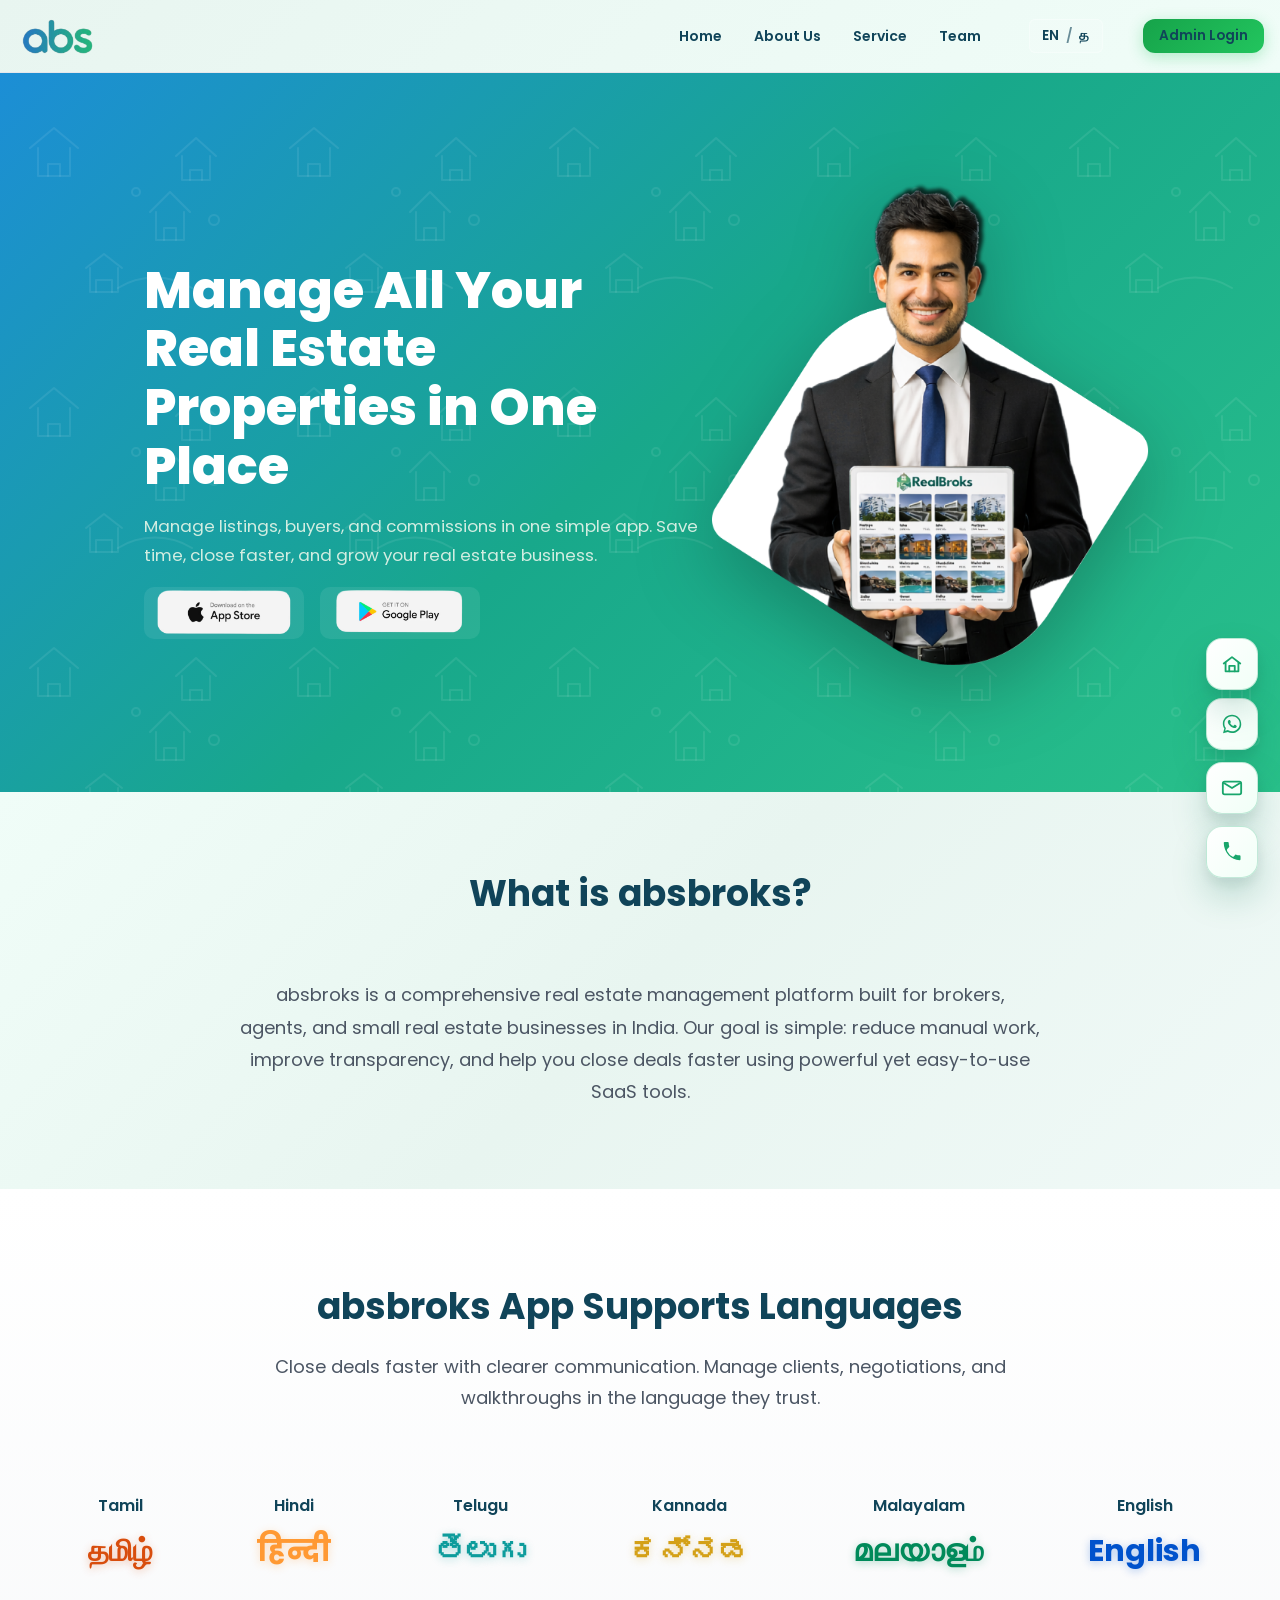
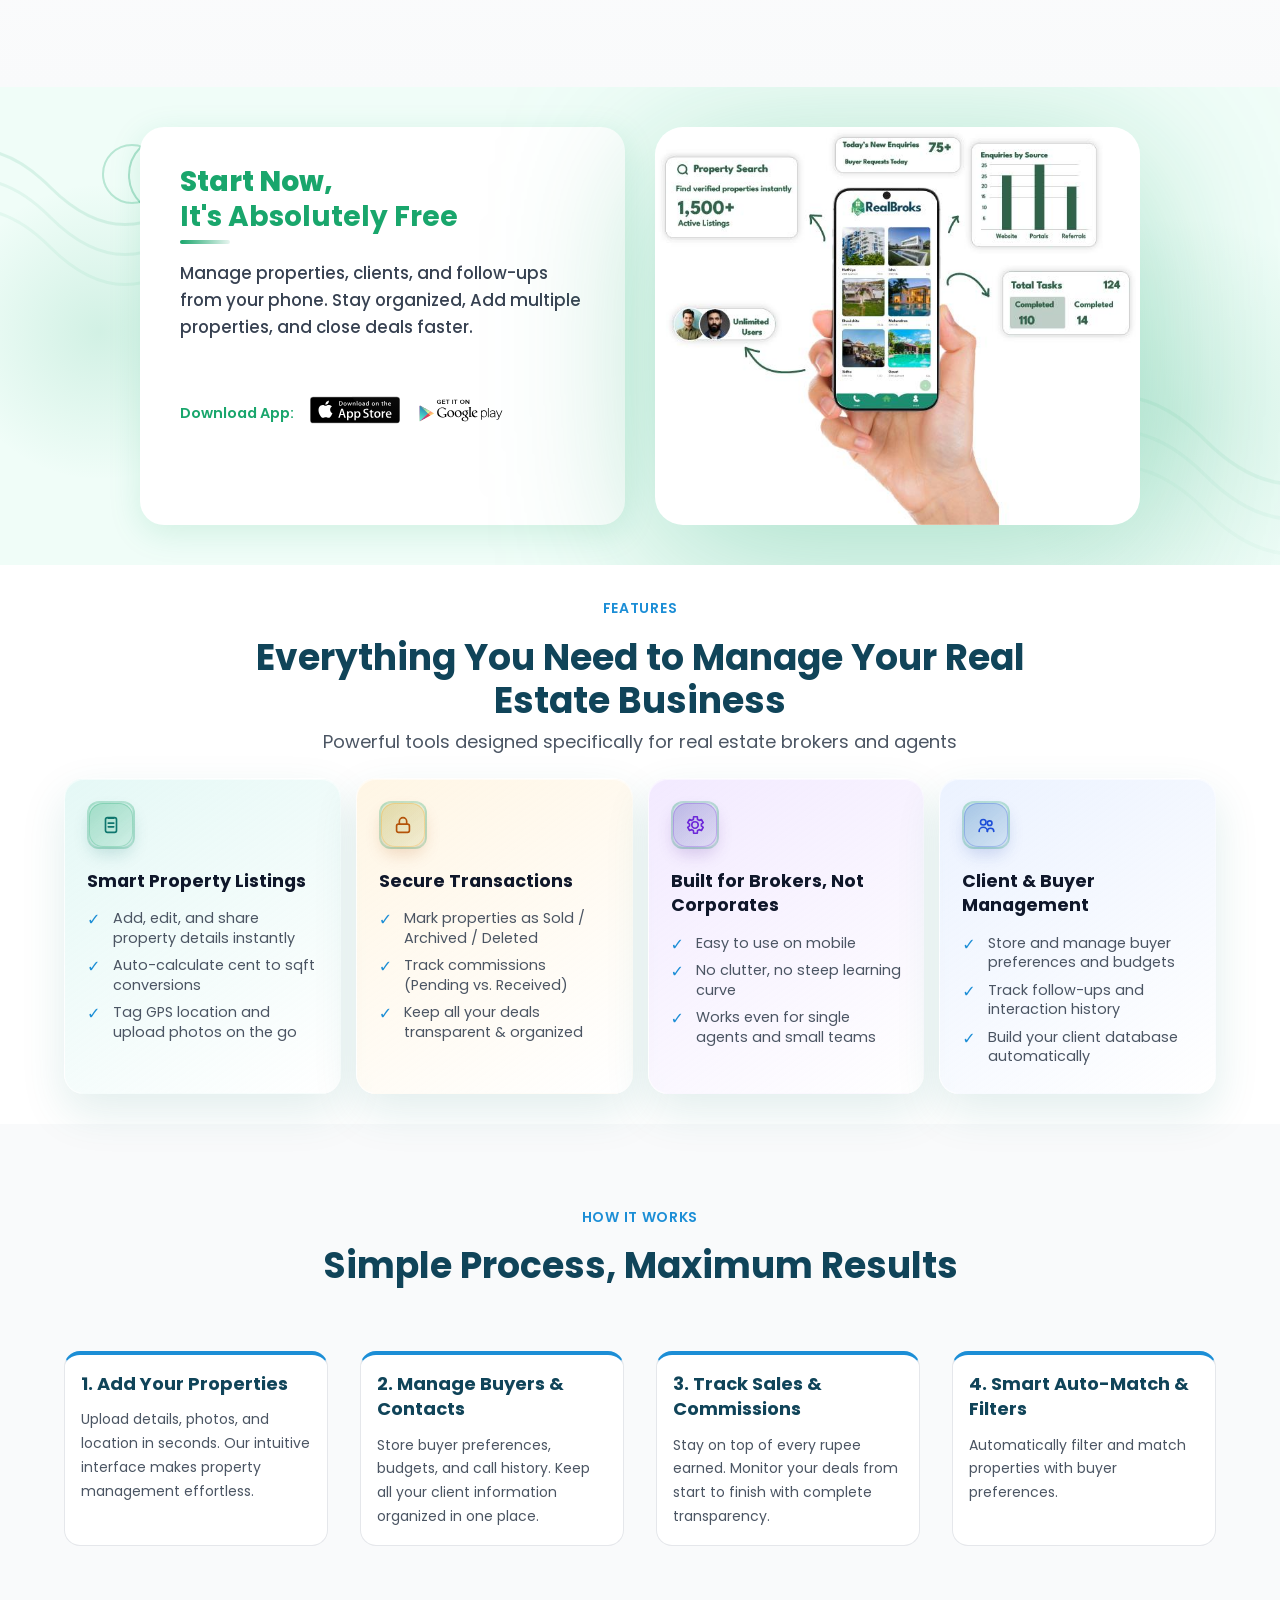
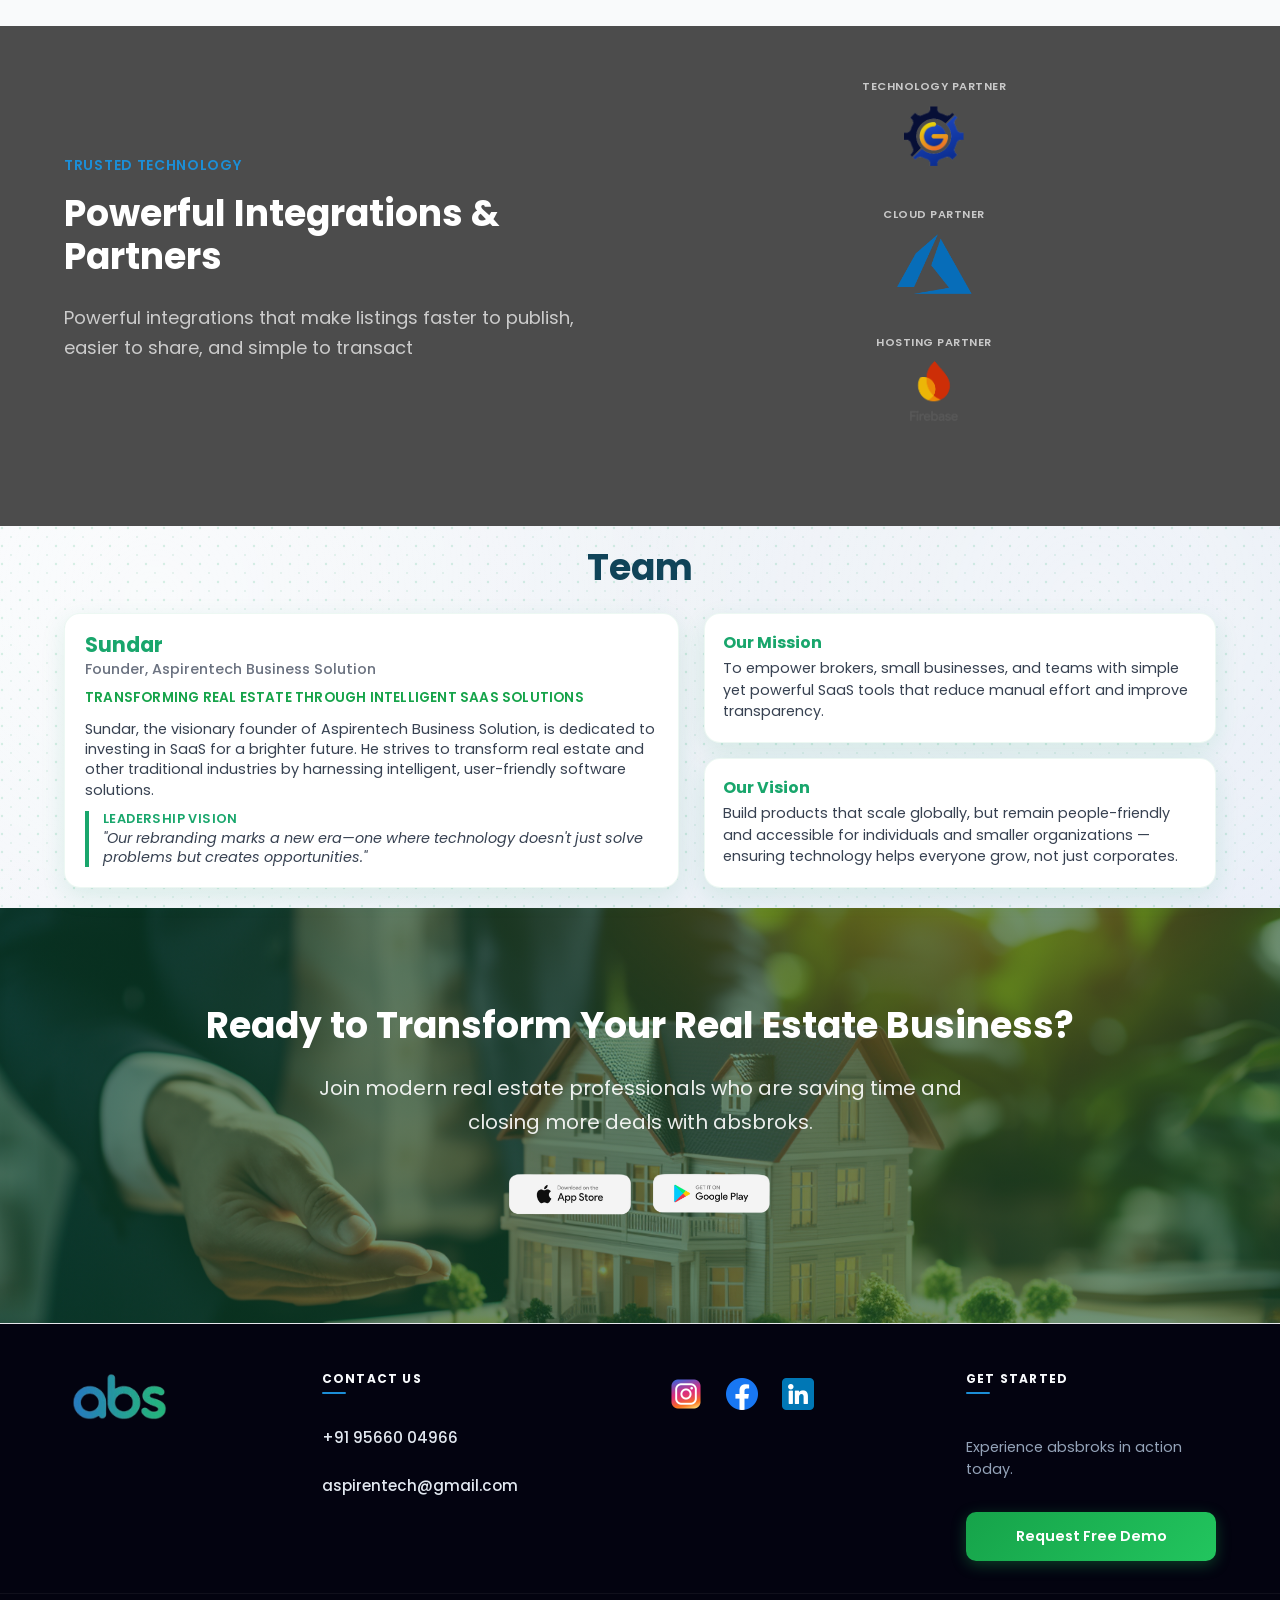
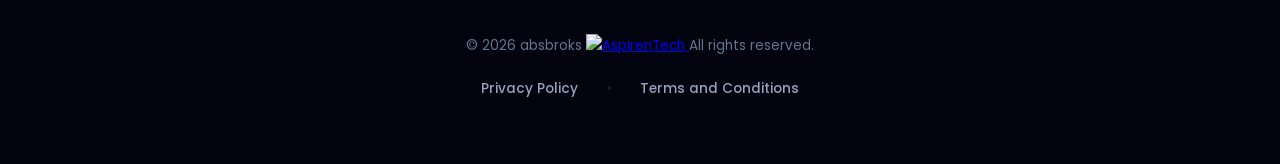
==== commit ebb783ff: "changes" ====
--- a/index.html
+++ b/index.html
@@ -305,7 +305,7 @@
 
 <body>
   <!-- Navigation -->
-  <nav class="navbar">
+  <nav class="navbar" style="background-color: white;">
     <div class="container">
       <div class="navbar-brand">
         <a href="/">
@@ -450,7 +450,7 @@
             d="M16.67 13.64c-.24-.11-1.43-.66-1.65-.74-.22-.08-.38-.11-.54.11-.16.22-.62.74-.76.9-.14.16-.28.18-.52.07-.24-.11-1-.36-1.9-1.16-.7-.6-1.17-1.33-1.31-1.56-.14-.22-.02-.34.1-.45.11-.1.24-.26.36-.39.12-.13.16-.22.24-.37.08-.15.04-.28-.02-.39-.06-.11-.54-1.26-.74-1.72-.2-.46-.4-.4-.54-.41h-.47c-.16 0-.42.06-.64.28-.22.22-.84.8-.84 1.94 0 1.13.86 2.23.98 2.39.12.16 1.69 2.57 4.1 3.6.57.24 1.01.38 1.35.49.57.18 1.08.15 1.49.09.45-.06 1.43-.57 1.63-1.12.2-.55.2-1.02.14-1.12-.06-.1-.22-.16-.46-.27z" />
         </svg>
       </a>
-      <a href="mailto:absbroks@tecstellar.com" class="cta-action" aria-label="Email support" data-label="Email">
+      <a href="mailto:abskrishnagiri@gmail.com" class="cta-action" aria-label="Email support" data-label="Email">
         <svg viewBox="0 0 24 24" aria-hidden="true">
           <path d="M4 5h16a2 2 0 0 1 2 2v10a2 2 0 0 1-2 2H4a2 2 0 0 1-2-2V7a2 2 0 0 1 2-2zm0 2 8 5 8-5" fill="none"
             stroke="currentColor" stroke-width="2" stroke-linecap="round" stroke-linejoin="round" />
--- a/static/css/styles.css
+++ b/static/css/styles.css
@@ -1,3 +1,27 @@
+/* === Footer Styles === */
+/* Modern premium gradient footer background */
+.absbroks-footer {
+  background: rgb(3, 3, 16);
+  color: var(--text-primary);
+  padding: 3rem 0 1.5rem 0;
+  border-top: 1px solid var(--color-gray-200);
+}
+
+.absbroks-footer .footer-content {
+  max-width: var(--container-max-width);
+  margin: 0 auto;
+  display: flex;
+  flex-wrap: wrap;
+  gap: 2rem;
+  justify-content: space-between;
+}
+
+.absbroks-footer .footer-bottom {
+  text-align: center;
+  color: var(--text-secondary);
+  font-size: var(--font-size-sm);
+  margin-top: 2rem;
+}
 /* =============================================
    RealBroks Modern SaaS Design System
    Inspired by BuildFormula layout & spacing
@@ -31,12 +55,20 @@
 
 :root {
   /* Brand Colors */
-  --brand-primary: #19a66c;
-  --brand-primary-hover: #158a5a;
-  --brand-gradient: linear-gradient(135deg, #0d4a35 0%, #127a52 50%, #19a66c 100%);
-  --brand-gradient-dark: linear-gradient(135deg, #0b3b2a 0%, #0f5c42 50%, #158654 100%);
-  --brand-on-gradient: #e8f5f0;
-
+  --brand-primary: #1C8ED6;
+  --brand-primary-hover: #148FB7;
+
+  --brand-gradient: linear-gradient(135deg,
+      #1C8ED6 0%,
+      #18A88B 50%,
+      #29C08A 100%);
+
+  --brand-gradient-dark: linear-gradient(135deg,
+      #0F5F8F 0%,
+      #127C74 50%,
+      #1C9A72 100%);
+
+  --brand-on-gradient: #F4FCFA;
   /* Neutral Palette */
   --color-white: #ffffff;
   --color-gray-50: #f9fafb;
@@ -191,6 +223,8 @@
 }
 
 /* === Navigation === */
+
+/* Modern premium gradient header background */
 .navbar {
   position: fixed;
   top: 0;
@@ -198,11 +232,15 @@
   right: 0;
   width: 100%;
   z-index: 100;
-  background: var(--brand-gradient);
-  border-bottom: 1px solid rgba(255, 255, 255, 0.08);
+  background: linear-gradient(135deg, #e8f5f0 0%, #f0fdf8 100%) !important;
+  border-bottom: 1px solid var(--color-gray-200);
   backdrop-filter: blur(10px);
-  color: var(--color-white);
+  color: var(--text-primary) !important;
   transition: background 0.3s ease, box-shadow 0.3s ease, border-color 0.3s ease;
+}
+
+.navbar, .navbar a, .navbar .navbar-brand, .navbar .navbar-nav li a, .navbar .lang-toggle-btn, .navbar .btn-primary {
+  color: var(--text-primary) !important;
 }
 
 .navbar.scrolled {
@@ -416,7 +454,7 @@
 }
 
 .btn-primary {
-  background: var(--brand-primary);
+  background: var(--brand-gradient);
   color: var(--color-white);
 }
 
@@ -429,13 +467,13 @@
 }
 
 .btn-primary:hover {
-  background: var(--brand-primary-hover);
+  background: var(--brand-gradient);
   transform: translateY(-1px);
   box-shadow: var(--shadow-md);
 }
 
 .btn-secondary {
-  background: var(--color-white);
+  background: var(--brand-gradient);
   color: var(--text-primary);
   border: 2px solid var(--border-color);
 }
@@ -1096,7 +1134,7 @@
 }
 
 .cta-section .btn-primary {
-  background: var(--brand-primary);
+  background: var(--brand-gradient);
 }
 
 /* CTA Corner Support Actions */
@@ -1450,7 +1488,7 @@
   justify-content: space-between;
   align-items: center;
   padding: 14px 16px;
-  background: linear-gradient(135deg, #0f766e 0%, #22c55e 100%);
+  background: white;
   color: #ffffff;
 }
 
@@ -2758,7 +2796,7 @@
   padding: 0.8rem 1.5rem !important;
   font-size: 0.9rem !important;
   border-radius: 10px !important;
-  background: var(--brand-primary) !important;
+  background: var(--brand-gradient) !important;
   box-shadow: 0 4px 15px rgba(25, 166, 108, 0.2);
 }
 
@@ -3064,13 +3102,16 @@
   #team div[style*="display: grid"][style*="grid-template-columns: 1fr"][style*="gap: 15px"] {
     gap: 10px !important;
   }
-}
- . n a v b a r : n o t ( . s c r o l l e d )   . n a v b a r - b r a n d   i m g   { 
-     f i l t e r :   b r i g h t n e s s ( 0 )   i n v e r t ( 1 ) ; 
- } 
- . f o o t e r - l o g o   { 
-     f i l t e r :   b r i g h t n e s s ( 0 )   i n v e r t ( 1 ) ; 
- } 
- - 
- +}
+
+ . n a v b a r : n o t ( . s c r o l l e d )   . n a v b a r - b r a n d   i m g    {
+         f i l t e r :    b r i g h t n e s s ( 0 )   i n v e r t ( 1 ) ;
+     
+}
+
+   . f o o t e r - l o g o    {
+         f i l t e r :    b r i g h t n e s s ( 0 )   i n v e r t ( 1 ) ;
+     
+}
+
+       
